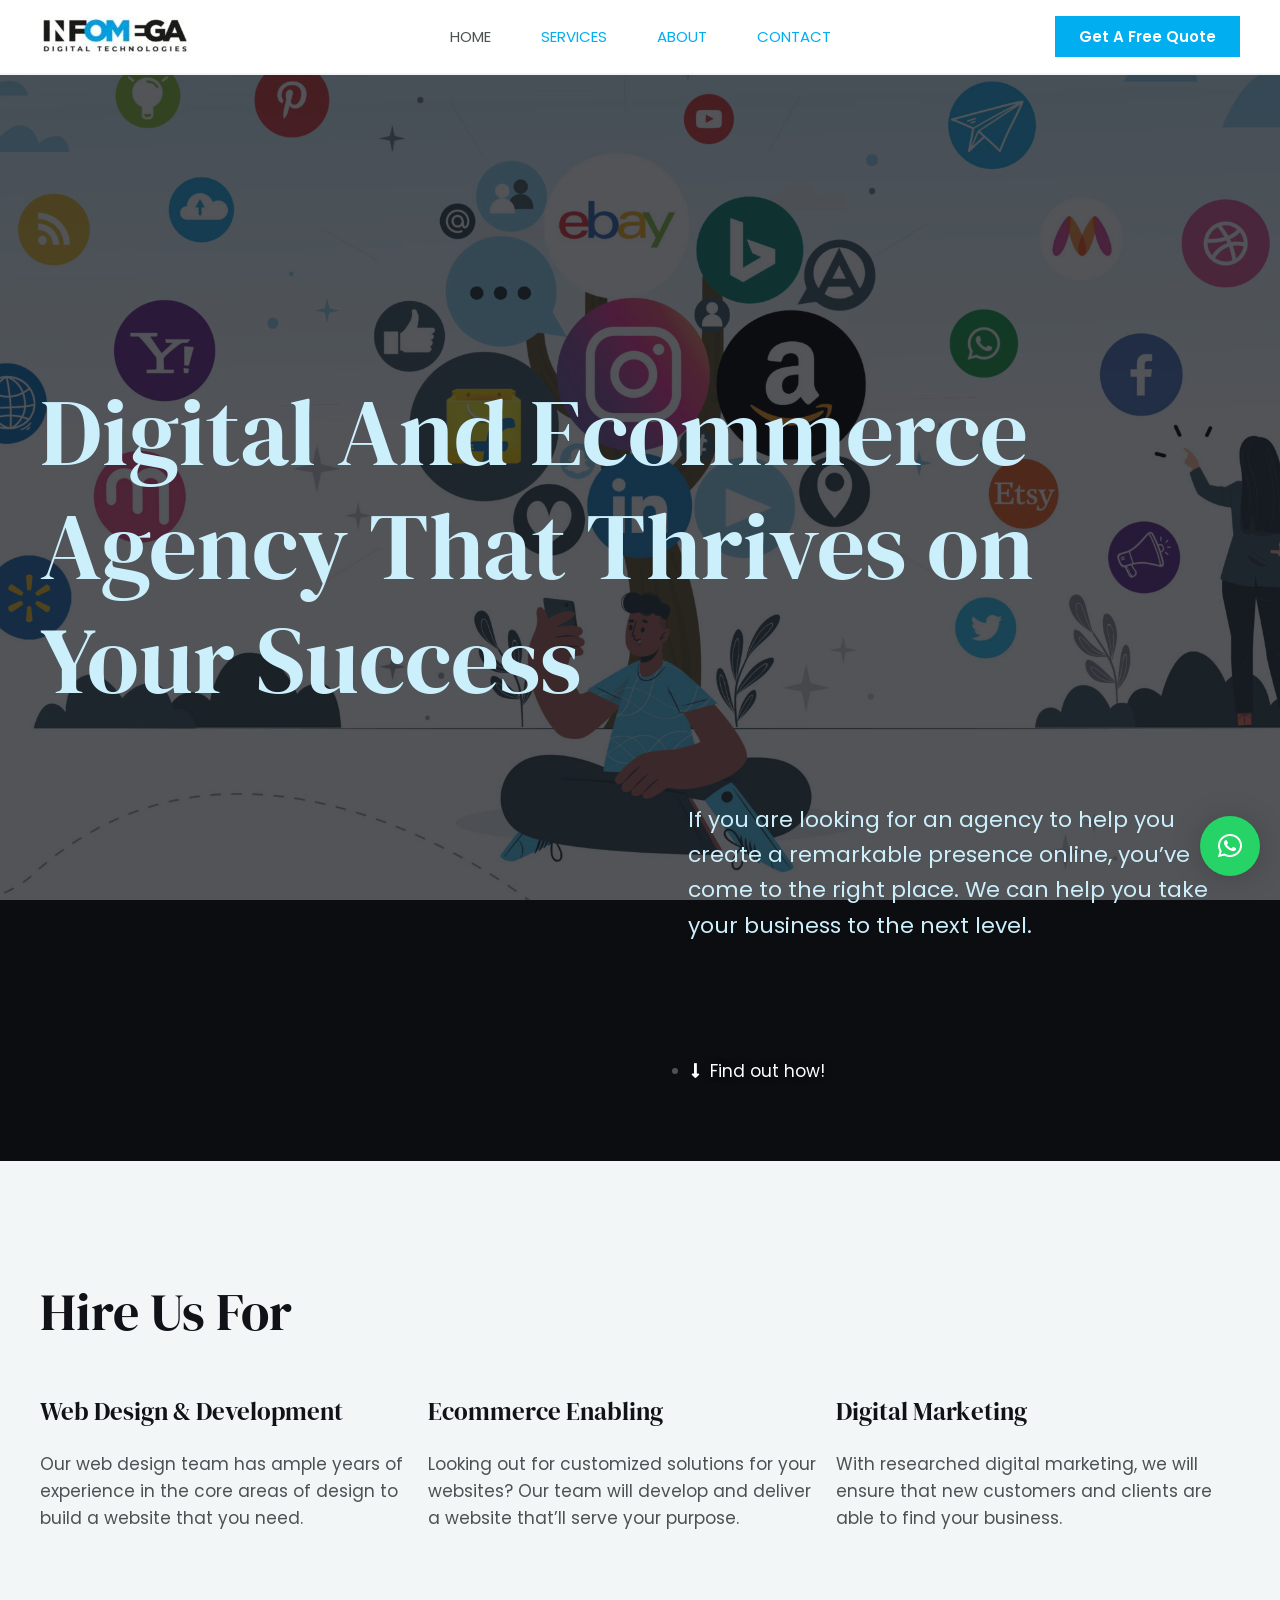
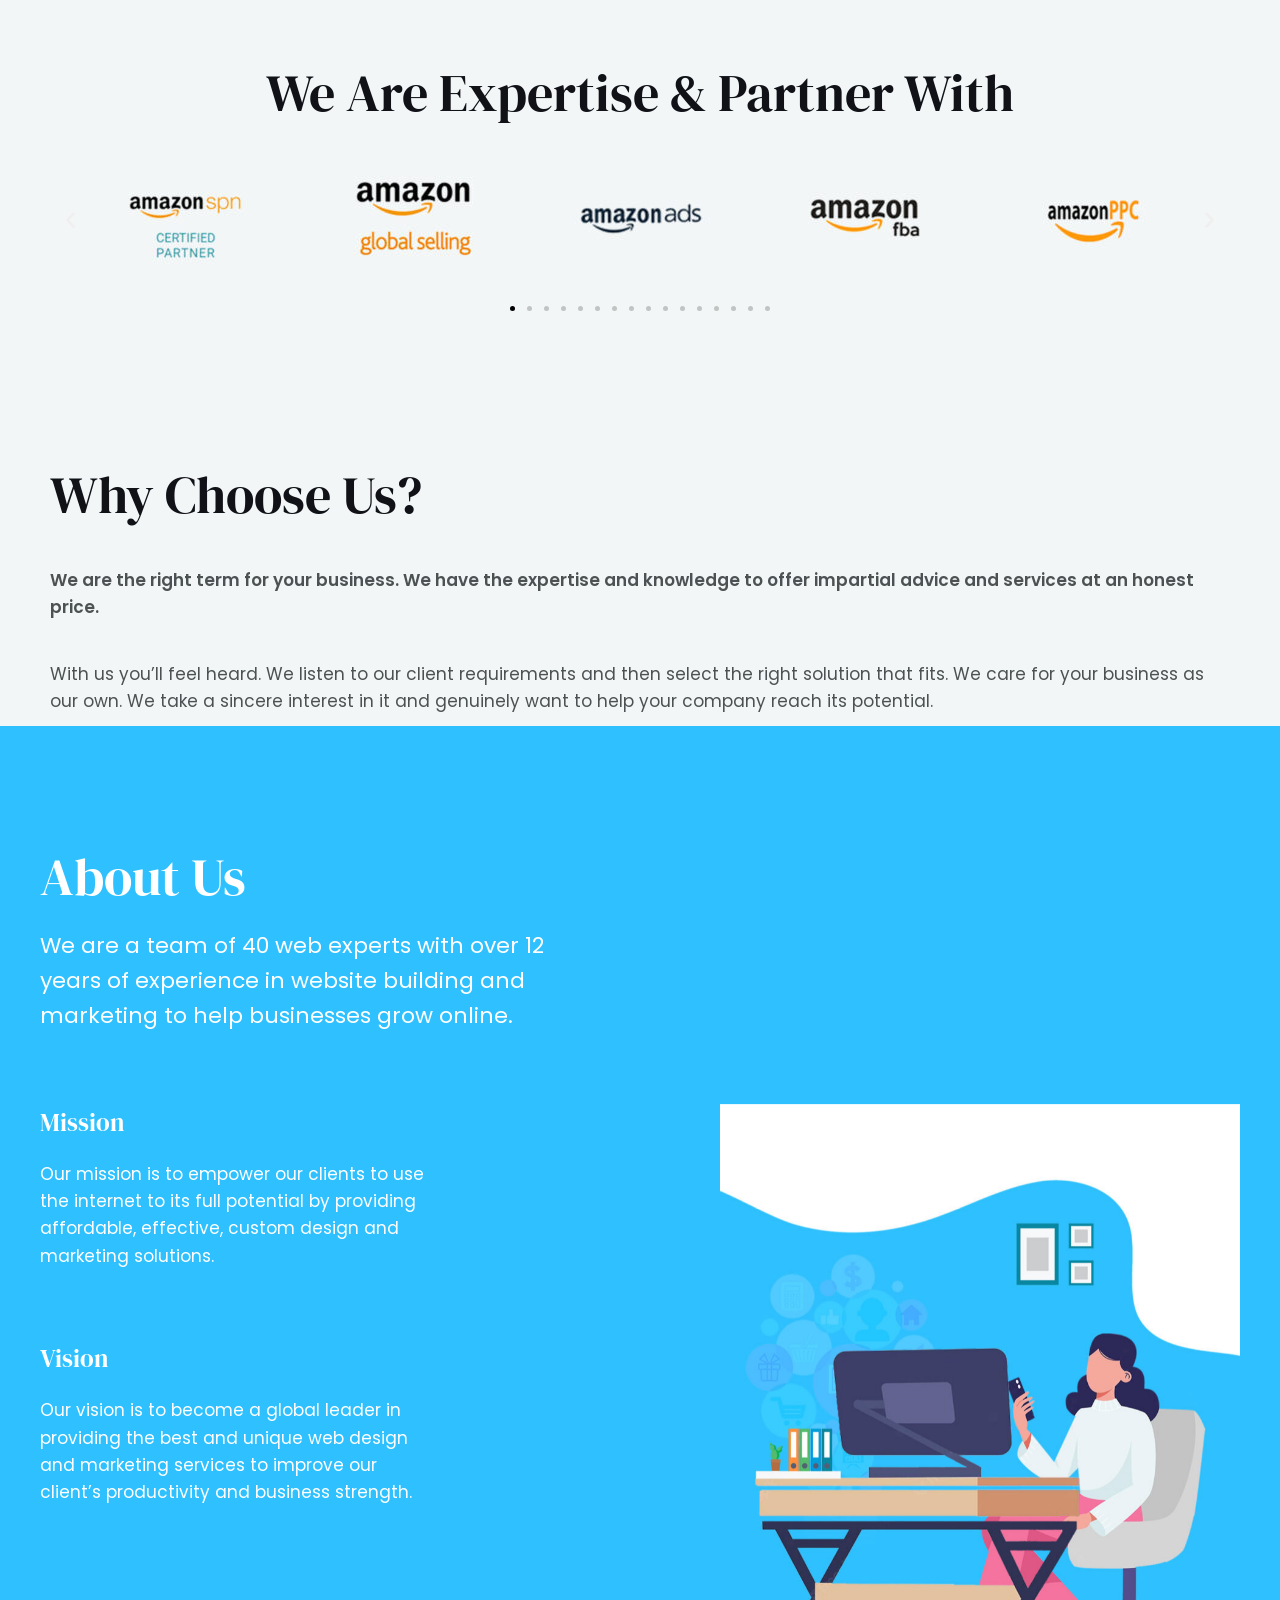
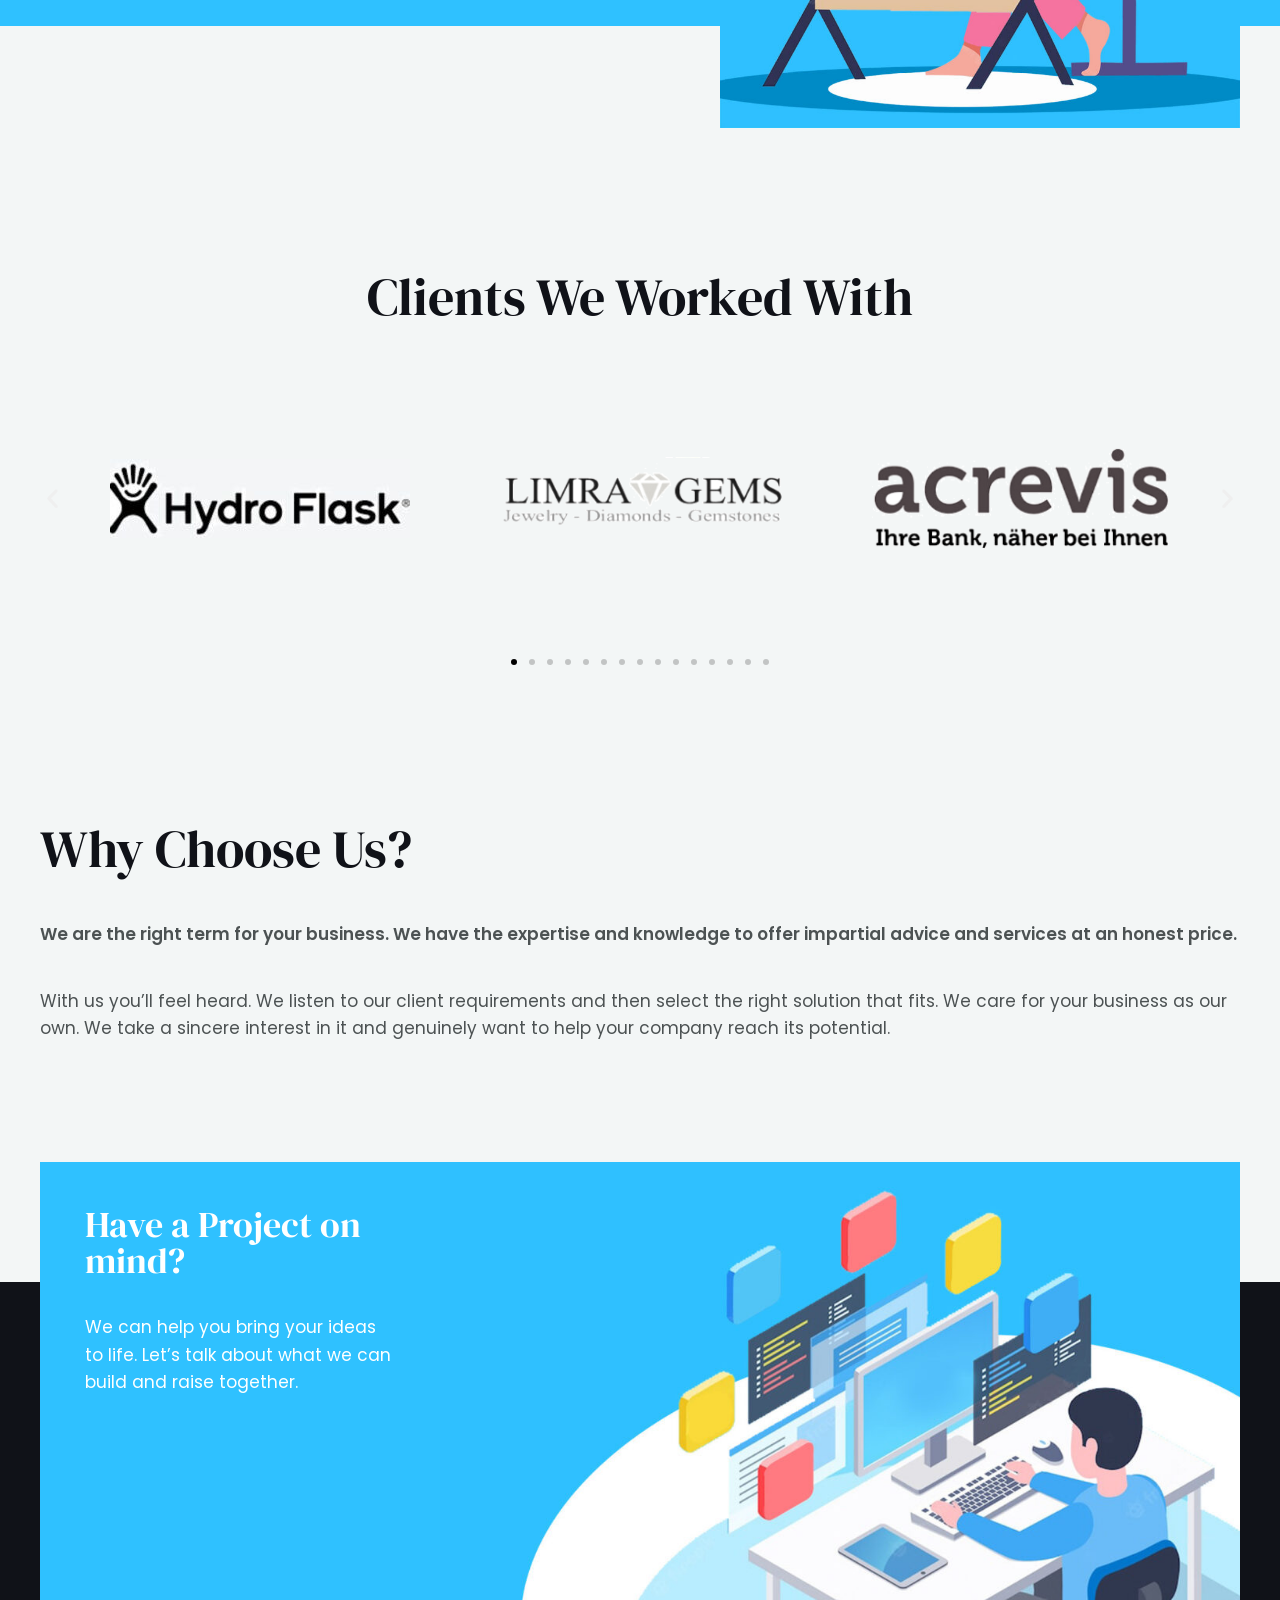
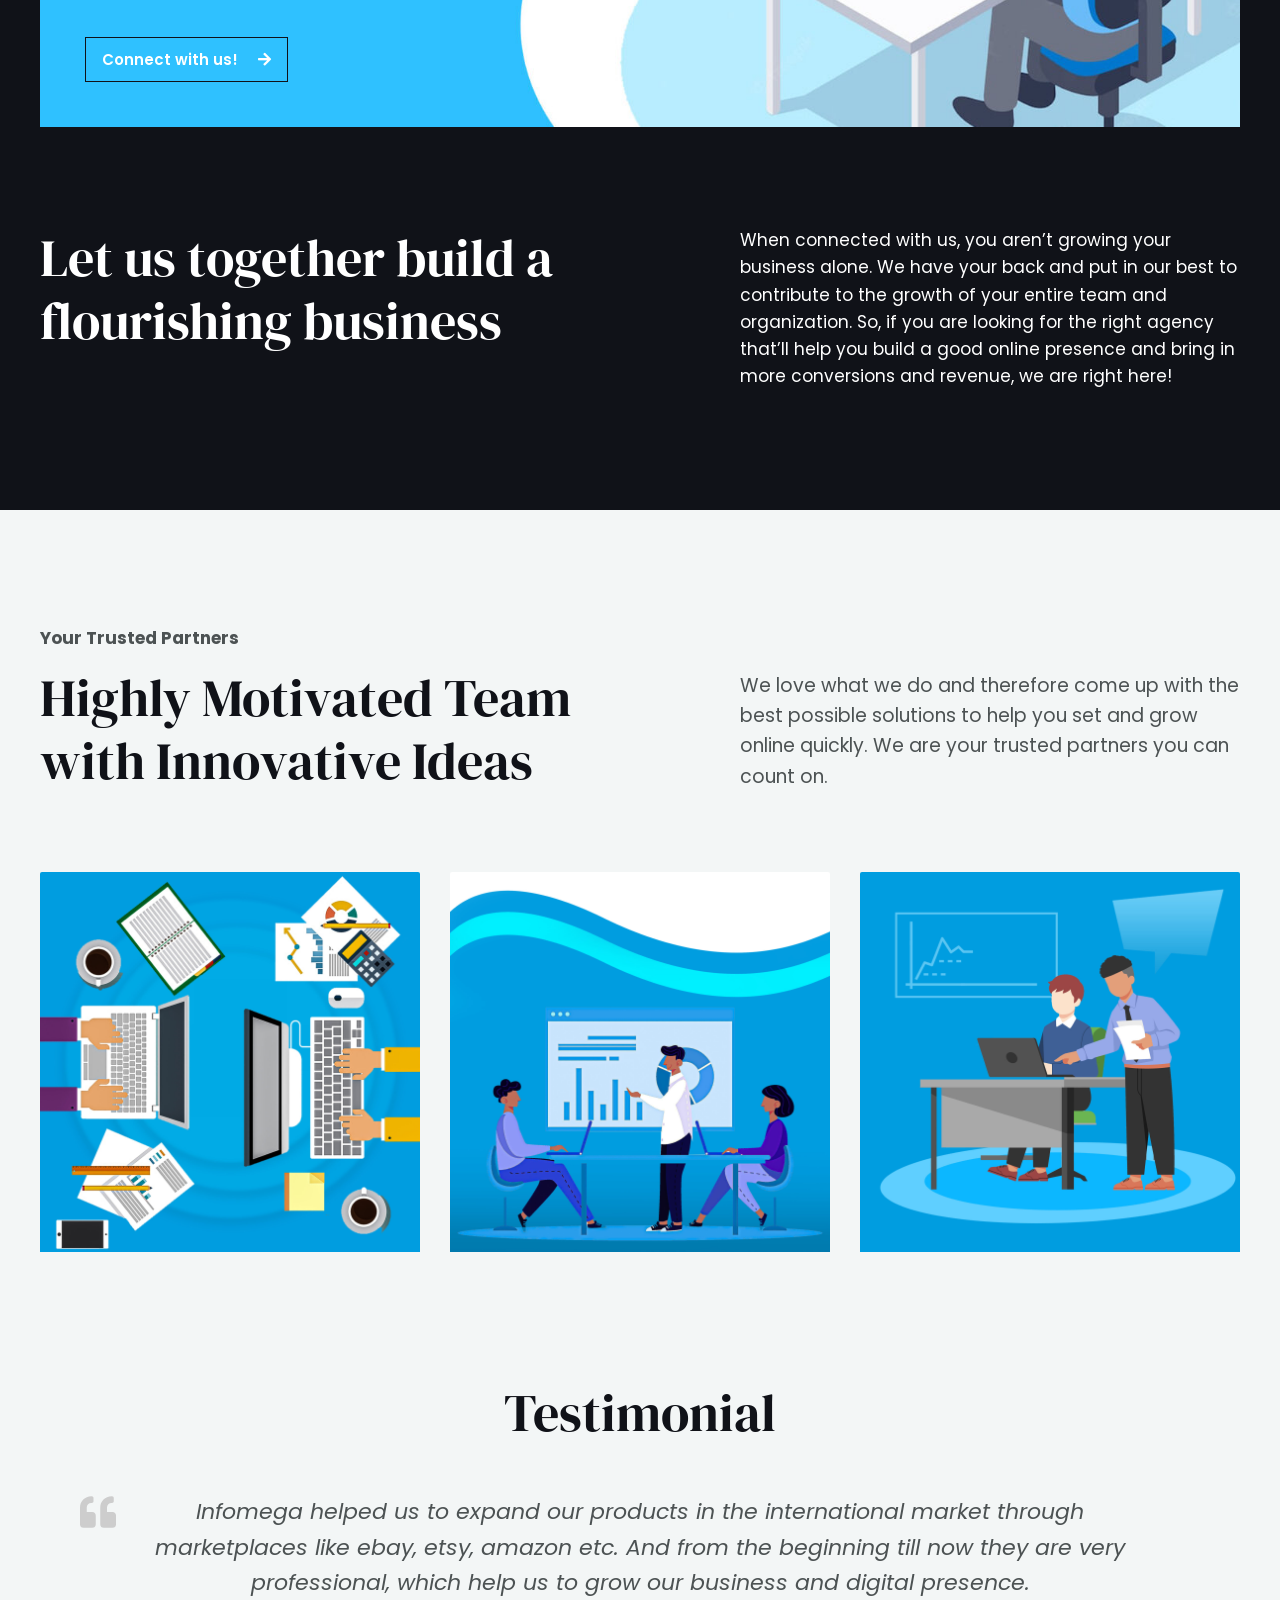
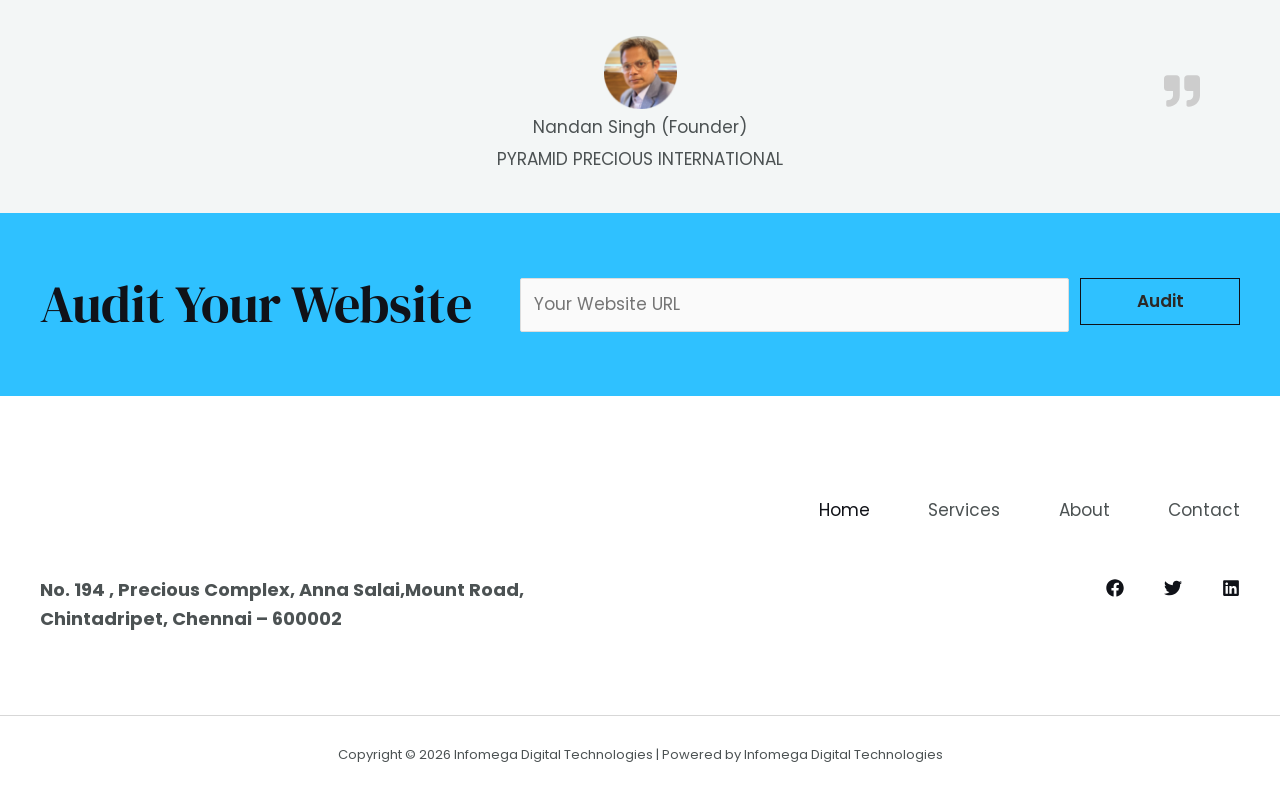
==== index.html @ 92b7b340 "fixed curosell" ====
<!DOCTYPE html>
<!DOCTYPE html><html lang="en-US"><head>
<meta charset="UTF-8">
<meta name="viewport" content="width=device-width, initial-scale=1">
<link rel="profile" href="https://gmpg.org/xfn/11">

<title>Infomega Digital Technologies - Digital Marketing Agency - India</title>
<meta name="robots" content="max-image-preview:large">

<link rel="alternate" type="application/rss+xml" title="Infomega Digital Technologies » Feed" href="./feed/">
<link rel="alternate" type="application/rss+xml" title="Infomega Digital Technologies » Comments Feed" href="./comments/feed/">
<script src="./js/wp-wp-emoji-release.min.js?ver=6.0.11" type="text/javascript" defer=""></script>

	<link rel="stylesheet" id="astra-theme-css-css" href="./css/astra-main.min.css?ver=3.9.2" media="all">
<style id="astra-theme-css-inline-css">
.ast-no-sidebar .entry-content .alignfull {margin-left: calc( -50vw + 50%);margin-right: calc( -50vw + 50%);max-width: 100vw;width: 100vw;}.ast-no-sidebar .entry-content .alignwide {margin-left: calc(-41vw + 50%);margin-right: calc(-41vw + 50%);max-width: unset;width: unset;}.ast-no-sidebar .entry-content .alignfull .alignfull,.ast-no-sidebar .entry-content .alignfull .alignwide,.ast-no-sidebar .entry-content .alignwide .alignfull,.ast-no-sidebar .entry-content .alignwide .alignwide,.ast-no-sidebar .entry-content .wp-block-column .alignfull,.ast-no-sidebar .entry-content .wp-block-column .alignwide{width: 100%;margin-left: auto;margin-right: auto;}.wp-block-gallery,.blocks-gallery-grid {margin: 0;}.wp-block-separator {max-width: 100px;}.wp-block-separator.is-style-wide,.wp-block-separator.is-style-dots {max-width: none;}.entry-content .has-2-columns .wp-block-column:first-child {padding-right: 10px;}.entry-content .has-2-columns .wp-block-column:last-child {padding-left: 10px;}@media (max-width: 782px) {.entry-content .wp-block-columns .wp-block-column {flex-basis: 100%;}.entry-content .has-2-columns .wp-block-column:first-child {padding-right: 0;}.entry-content .has-2-columns .wp-block-column:last-child {padding-left: 0;}}body .entry-content .wp-block-latest-posts {margin-left: 0;}body .entry-content .wp-block-latest-posts li {list-style: none;}.ast-no-sidebar .ast-container .entry-content .wp-block-latest-posts {margin-left: 0;}.ast-header-break-point .entry-content .alignwide {margin-left: auto;margin-right: auto;}.entry-content .blocks-gallery-item img {margin-bottom: auto;}.wp-block-pullquote {border-top: 4px solid #555d66;border-bottom: 4px solid #555d66;color: #40464d;}:root{--ast-container-default-xlg-padding:6.67em;--ast-container-default-lg-padding:5.67em;--ast-container-default-slg-padding:4.34em;--ast-container-default-md-padding:3.34em;--ast-container-default-sm-padding:6.67em;--ast-container-default-xs-padding:2.4em;--ast-container-default-xxs-padding:1.4em;}html{font-size:106.25%;}a,.page-title{color:var(--ast-global-color-3);}a:hover,a:focus{color:var(--ast-global-color-1);}body,button,input,select,textarea,.ast-button,.ast-custom-button{font-family:'Poppins',sans-serif;font-weight:400;font-size:17px;font-size:1rem;line-height:1.6;}blockquote{color:var(--ast-global-color-3);}h1,.entry-content h1,h2,.entry-content h2,h3,.entry-content h3,h4,.entry-content h4,h5,.entry-content h5,h6,.entry-content h6,.site-title,.site-title a{font-family:'DM Serif Display',serif;font-weight:400;}.site-title{font-size:35px;font-size:2.0588235294118rem;display:none;}header .custom-logo-link img{max-width:150px;}.astra-logo-svg{width:150px;}.ast-archive-description .ast-archive-title{font-size:40px;font-size:2.3529411764706rem;}.site-header .site-description{font-size:15px;font-size:0.88235294117647rem;display:none;}.entry-title{font-size:30px;font-size:1.7647058823529rem;}h1,.entry-content h1{font-size:95px;font-size:5.5882352941176rem;font-family:'DM Serif Display',serif;line-height:1.2;}h2,.entry-content h2{font-size:52px;font-size:3.0588235294118rem;font-family:'DM Serif Display',serif;line-height:1.2;}h3,.entry-content h3{font-size:36px;font-size:2.1176470588235rem;font-family:'DM Serif Display',serif;line-height:1;}h4,.entry-content h4{font-size:25px;font-size:1.4705882352941rem;font-family:'DM Serif Display',serif;}h5,.entry-content h5{font-size:20px;font-size:1.1764705882353rem;font-family:'DM Serif Display',serif;}h6,.entry-content h6{font-size:15px;font-size:0.88235294117647rem;font-family:'DM Serif Display',serif;}.ast-single-post .entry-title,.page-title{font-size:30px;font-size:1.7647058823529rem;}::selection{background-color:var(--ast-global-color-0);color:#000000;}body,h1,.entry-title a,.entry-content h1,h2,.entry-content h2,h3,.entry-content h3,h4,.entry-content h4,h5,.entry-content h5,h6,.entry-content h6{color:var(--ast-global-color-3);}.tagcloud a:hover,.tagcloud a:focus,.tagcloud a.current-item{color:#ffffff;border-color:var(--ast-global-color-3);background-color:var(--ast-global-color-3);}input:focus,input[type="text"]:focus,input[type="email"]:focus,input[type="url"]:focus,input[type="password"]:focus,input[type="reset"]:focus,input[type="search"]:focus,textarea:focus{border-color:var(--ast-global-color-3);}input[type="radio"]:checked,input[type=reset],input[type="checkbox"]:checked,input[type="checkbox"]:hover:checked,input[type="checkbox"]:focus:checked,input[type=range]::-webkit-slider-thumb{border-color:var(--ast-global-color-3);background-color:var(--ast-global-color-3);box-shadow:none;}.site-footer a:hover + .post-count,.site-footer a:focus + .post-count{background:var(--ast-global-color-3);border-color:var(--ast-global-color-3);}.single .nav-links .nav-previous,.single .nav-links .nav-next{color:var(--ast-global-color-3);}.entry-meta,.entry-meta *{line-height:1.45;color:var(--ast-global-color-3);}.entry-meta a:hover,.entry-meta a:hover *,.entry-meta a:focus,.entry-meta a:focus *,.page-links > .page-link,.page-links .page-link:hover,.post-navigation a:hover{color:var(--ast-global-color-1);}#cat option,.secondary .calendar_wrap thead a,.secondary .calendar_wrap thead a:visited{color:var(--ast-global-color-3);}.secondary .calendar_wrap #today,.ast-progress-val span{background:var(--ast-global-color-3);}.secondary a:hover + .post-count,.secondary a:focus + .post-count{background:var(--ast-global-color-3);border-color:var(--ast-global-color-3);}.calendar_wrap #today > a{color:#ffffff;}.page-links .page-link,.single .post-navigation a{color:var(--ast-global-color-3);}.widget-title{font-size:24px;font-size:1.4117647058824rem;color:var(--ast-global-color-3);}.site-logo-img img{ transition:all 0.2s linear;}.ast-page-builder-template .hentry {margin: 0;}.ast-page-builder-template .site-content > .ast-container {max-width: 100%;padding: 0;}.ast-page-builder-template .site-content #primary {padding: 0;margin: 0;}.ast-page-builder-template .no-results {text-align: center;margin: 4em auto;}.ast-page-builder-template .ast-pagination {padding: 2em;}.ast-page-builder-template .entry-header.ast-no-title.ast-no-thumbnail {margin-top: 0;}.ast-page-builder-template .entry-header.ast-header-without-markup {margin-top: 0;margin-bottom: 0;}.ast-page-builder-template .entry-header.ast-no-title.ast-no-meta {margin-bottom: 0;}.ast-page-builder-template.single .post-navigation {padding-bottom: 2em;}.ast-page-builder-template.single-post .site-content > .ast-container {max-width: 100%;}.ast-page-builder-template .entry-header {margin-top: 4em;margin-left: auto;margin-right: auto;padding-left: 20px;padding-right: 20px;}.single.ast-page-builder-template .entry-header {padding-left: 20px;padding-right: 20px;}.ast-page-builder-template .ast-archive-description {margin: 4em auto 0;padding-left: 20px;padding-right: 20px;}.ast-page-builder-template.ast-no-sidebar .entry-content .alignwide {margin-left: 0;margin-right: 0;}@media (max-width:921px){#ast-desktop-header{display:none;}}@media (min-width:921px){#ast-mobile-header{display:none;}}.wp-block-buttons.aligncenter{justify-content:center;}@media (max-width:921px){.ast-theme-transparent-header #primary,.ast-theme-transparent-header #secondary{padding:0;}}@media (max-width:921px){.ast-plain-container.ast-no-sidebar #primary{padding:0;}}.ast-plain-container.ast-no-sidebar #primary{margin-top:0;margin-bottom:0;}@media (min-width:1200px){.wp-block-group .has-background{padding:20px;}}@media (min-width:1200px){.ast-no-sidebar.ast-separate-container .entry-content .wp-block-group.alignwide,.ast-no-sidebar.ast-separate-container .entry-content .wp-block-cover.alignwide{margin-left:-20px;margin-right:-20px;padding-left:20px;padding-right:20px;}.ast-no-sidebar.ast-separate-container .entry-content .wp-block-cover.alignfull,.ast-no-sidebar.ast-separate-container .entry-content .wp-block-group.alignfull{margin-left:-6.67em;margin-right:-6.67em;padding-left:6.67em;padding-right:6.67em;}}@media (min-width:1200px){.wp-block-cover-image.alignwide .wp-block-cover__inner-container,.wp-block-cover.alignwide .wp-block-cover__inner-container,.wp-block-cover-image.alignfull .wp-block-cover__inner-container,.wp-block-cover.alignfull .wp-block-cover__inner-container{width:100%;}}.wp-block-columns{margin-bottom:unset;}.wp-block-image.size-full{margin:2rem 0;}.wp-block-separator.has-background{padding:0;}.wp-block-gallery{margin-bottom:1.6em;}.wp-block-group{padding-top:4em;padding-bottom:4em;}.wp-block-group__inner-container .wp-block-columns:last-child,.wp-block-group__inner-container :last-child,.wp-block-table table{margin-bottom:0;}.blocks-gallery-grid{width:100%;}.wp-block-navigation-link__content{padding:5px 0;}.wp-block-group .wp-block-group .has-text-align-center,.wp-block-group .wp-block-column .has-text-align-center{max-width:100%;}.has-text-align-center{margin:0 auto;}@media (min-width:1200px){.wp-block-cover__inner-container,.alignwide .wp-block-group__inner-container,.alignfull .wp-block-group__inner-container{max-width:1200px;margin:0 auto;}.wp-block-group.alignnone,.wp-block-group.aligncenter,.wp-block-group.alignleft,.wp-block-group.alignright,.wp-block-group.alignwide,.wp-block-columns.alignwide{margin:2rem 0 1rem 0;}}@media (max-width:1200px){.wp-block-group{padding:3em;}.wp-block-group .wp-block-group{padding:1.5em;}.wp-block-columns,.wp-block-column{margin:1rem 0;}}@media (min-width:921px){.wp-block-columns .wp-block-group{padding:2em;}}@media (max-width:544px){.wp-block-cover-image .wp-block-cover__inner-container,.wp-block-cover .wp-block-cover__inner-container{width:unset;}.wp-block-cover,.wp-block-cover-image{padding:2em 0;}.wp-block-group,.wp-block-cover{padding:2em;}.wp-block-media-text__media img,.wp-block-media-text__media video{width:unset;max-width:100%;}.wp-block-media-text.has-background .wp-block-media-text__content{padding:1em;}}.wp-block-image.aligncenter{margin-left:auto;margin-right:auto;}.wp-block-table.aligncenter{margin-left:auto;margin-right:auto;}@media (min-width:544px){.entry-content .wp-block-media-text.has-media-on-the-right .wp-block-media-text__content{padding:0 8% 0 0;}.entry-content .wp-block-media-text .wp-block-media-text__content{padding:0 0 0 8%;}.ast-plain-container .site-content .entry-content .has-custom-content-position.is-position-bottom-left > *,.ast-plain-container .site-content .entry-content .has-custom-content-position.is-position-bottom-right > *,.ast-plain-container .site-content .entry-content .has-custom-content-position.is-position-top-left > *,.ast-plain-container .site-content .entry-content .has-custom-content-position.is-position-top-right > *,.ast-plain-container .site-content .entry-content .has-custom-content-position.is-position-center-right > *,.ast-plain-container .site-content .entry-content .has-custom-content-position.is-position-center-left > *{margin:0;}}@media (max-width:544px){.entry-content .wp-block-media-text .wp-block-media-text__content{padding:8% 0;}.wp-block-media-text .wp-block-media-text__media img{width:auto;max-width:100%;}}.wp-block-button.is-style-outline .wp-block-button__link{border-color:var(--ast-global-color-2);border-top-width:1px;border-right-width:1px;border-bottom-width:1px;border-left-width:1px;}.wp-block-button.is-style-outline > .wp-block-button__link:not(.has-text-color),.wp-block-button.wp-block-button__link.is-style-outline:not(.has-text-color){color:var(--ast-global-color-2);}.wp-block-button.is-style-outline .wp-block-button__link:hover,.wp-block-button.is-style-outline .wp-block-button__link:focus{color:#000000 !important;background-color:rgba(0,0,0,0);border-color:var(--ast-global-color-2);}.post-page-numbers.current .page-link,.ast-pagination .page-numbers.current{color:#000000;border-color:var(--ast-global-color-0);background-color:var(--ast-global-color-0);border-radius:2px;}@media (max-width:921px){.wp-block-button.is-style-outline .wp-block-button__link{padding-top:calc(15px - 1px);padding-right:calc(30px - 1px);padding-bottom:calc(15px - 1px);padding-left:calc(30px - 1px);}}@media (max-width:544px){.wp-block-button.is-style-outline .wp-block-button__link{padding-top:calc(15px - 1px);padding-right:calc(30px - 1px);padding-bottom:calc(15px - 1px);padding-left:calc(30px - 1px);}}@media (min-width:544px){.entry-content > .alignleft{margin-right:20px;}.entry-content > .alignright{margin-left:20px;}.wp-block-group.has-background{padding:20px;}}@media (max-width:921px){.ast-separate-container #primary,.ast-separate-container #secondary{padding:1.5em 0;}#primary,#secondary{padding:1.5em 0;margin:0;}.ast-left-sidebar #content > .ast-container{display:flex;flex-direction:column-reverse;width:100%;}.ast-separate-container .ast-article-post,.ast-separate-container .ast-article-single{padding:1.5em 2.14em;}.ast-author-box img.avatar{margin:20px 0 0 0;}}@media (min-width:922px){.ast-separate-container.ast-right-sidebar #primary,.ast-separate-container.ast-left-sidebar #primary{border:0;}.search-no-results.ast-separate-container #primary{margin-bottom:4em;}}.elementor-button-wrapper .elementor-button{border-style:solid;text-decoration:none;border-top-width:1px;border-right-width:1px;border-left-width:1px;border-bottom-width:1px;}body .elementor-button.elementor-size-sm,body .elementor-button.elementor-size-xs,body .elementor-button.elementor-size-md,body .elementor-button.elementor-size-lg,body .elementor-button.elementor-size-xl,body .elementor-button{border-radius:0px;padding-top:14px;padding-right:16px;padding-bottom:14px;padding-left:16px;}.elementor-button-wrapper .elementor-button{border-color:var(--ast-global-color-2);background-color:transparent;}.elementor-button-wrapper .elementor-button:hover,.elementor-button-wrapper .elementor-button:focus{color:#000000;background-color:rgba(0,0,0,0);border-color:var(--ast-global-color-2);}.wp-block-button .wp-block-button__link ,.elementor-button-wrapper .elementor-button,.elementor-button-wrapper .elementor-button:visited{color:#2c2927;}.elementor-button-wrapper .elementor-button{font-family:inherit;font-weight:600;line-height:1;}.wp-block-button .wp-block-button__link:hover,.wp-block-button .wp-block-button__link:focus{color:#000000;background-color:rgba(0,0,0,0);border-color:var(--ast-global-color-2);}.elementor-widget-heading h1.elementor-heading-title{line-height:1.2;}.elementor-widget-heading h2.elementor-heading-title{line-height:1.2;}.elementor-widget-heading h3.elementor-heading-title{line-height:1;}.wp-block-button .wp-block-button__link{border:none;background-color:transparent;color:#2c2927;font-family:inherit;font-weight:600;line-height:1;border-radius:0px;padding:15px 30px;}.wp-block-button.is-style-outline .wp-block-button__link{border-style:solid;border-top-width:1px;border-right-width:1px;border-left-width:1px;border-bottom-width:1px;border-color:var(--ast-global-color-2);padding-top:calc(15px - 1px);padding-right:calc(30px - 1px);padding-bottom:calc(15px - 1px);padding-left:calc(30px - 1px);}@media (max-width:921px){.wp-block-button .wp-block-button__link{border:none;padding:15px 30px;}.wp-block-button.is-style-outline .wp-block-button__link{padding-top:calc(15px - 1px);padding-right:calc(30px - 1px);padding-bottom:calc(15px - 1px);padding-left:calc(30px - 1px);}}@media (max-width:544px){.wp-block-button .wp-block-button__link{border:none;padding:15px 30px;}.wp-block-button.is-style-outline .wp-block-button__link{padding-top:calc(15px - 1px);padding-right:calc(30px - 1px);padding-bottom:calc(15px - 1px);padding-left:calc(30px - 1px);}}.menu-toggle,button,.ast-button,.ast-custom-button,.button,input#submit,input[type="button"],input[type="submit"],input[type="reset"]{border-style:solid;border-top-width:1px;border-right-width:1px;border-left-width:1px;border-bottom-width:1px;color:#2c2927;border-color:var(--ast-global-color-2);background-color:transparent;border-radius:0px;padding-top:14px;padding-right:16px;padding-bottom:14px;padding-left:16px;font-family:inherit;font-weight:600;line-height:1;}button:focus,.menu-toggle:hover,button:hover,.ast-button:hover,.ast-custom-button:hover .button:hover,.ast-custom-button:hover ,input[type=reset]:hover,input[type=reset]:focus,input#submit:hover,input#submit:focus,input[type="button"]:hover,input[type="button"]:focus,input[type="submit"]:hover,input[type="submit"]:focus{color:#000000;background-color:rgba(0,0,0,0);border-color:var(--ast-global-color-2);}@media (min-width:544px){.ast-container{max-width:100%;}}@media (max-width:544px){.ast-separate-container .ast-article-post,.ast-separate-container .ast-article-single,.ast-separate-container .comments-title,.ast-separate-container .ast-archive-description{padding:1.5em 1em;}.ast-separate-container #content .ast-container{padding-left:0.54em;padding-right:0.54em;}.ast-separate-container .ast-comment-list li.depth-1{padding:1.5em 1em;margin-bottom:1.5em;}.ast-separate-container .ast-comment-list .bypostauthor{padding:.5em;}.ast-search-menu-icon.ast-dropdown-active .search-field{width:170px;}}@media (max-width:921px){.ast-mobile-header-stack .main-header-bar .ast-search-menu-icon{display:inline-block;}.ast-header-break-point.ast-header-custom-item-outside .ast-mobile-header-stack .main-header-bar .ast-search-icon{margin:0;}.ast-comment-avatar-wrap img{max-width:2.5em;}.ast-separate-container .ast-comment-list li.depth-1{padding:1.5em 2.14em;}.ast-separate-container .comment-respond{padding:2em 2.14em;}.ast-comment-meta{padding:0 1.8888em 1.3333em;}}body,.ast-separate-container{background-color:var(--ast-global-color-4);;background-image:none;;}.ast-no-sidebar.ast-separate-container .entry-content .alignfull {margin-left: -6.67em;margin-right: -6.67em;width: auto;}@media (max-width: 1200px) {.ast-no-sidebar.ast-separate-container .entry-content .alignfull {margin-left: -2.4em;margin-right: -2.4em;}}@media (max-width: 768px) {.ast-no-sidebar.ast-separate-container .entry-content .alignfull {margin-left: -2.14em;margin-right: -2.14em;}}@media (max-width: 544px) {.ast-no-sidebar.ast-separate-container .entry-content .alignfull {margin-left: -1em;margin-right: -1em;}}.ast-no-sidebar.ast-separate-container .entry-content .alignwide {margin-left: -20px;margin-right: -20px;}.ast-no-sidebar.ast-separate-container .entry-content .wp-block-column .alignfull,.ast-no-sidebar.ast-separate-container .entry-content .wp-block-column .alignwide {margin-left: auto;margin-right: auto;width: 100%;}@media (max-width:921px){.site-title{display:none;}.ast-archive-description .ast-archive-title{font-size:40px;}.site-header .site-description{display:none;}.entry-title{font-size:30px;}h1,.entry-content h1{font-size:50px;}h2,.entry-content h2{font-size:32px;}h3,.entry-content h3{font-size:26px;}h4,.entry-content h4{font-size:22px;font-size:1.2941176470588rem;}h5,.entry-content h5{font-size:18px;font-size:1.0588235294118rem;}h6,.entry-content h6{font-size:15px;font-size:0.88235294117647rem;}.ast-single-post .entry-title,.page-title{font-size:30px;}}@media (max-width:544px){.site-title{display:none;}.ast-archive-description .ast-archive-title{font-size:40px;}.site-header .site-description{display:none;}.entry-title{font-size:30px;}h1,.entry-content h1{font-size:32px;}h2,.entry-content h2{font-size:28px;}h3,.entry-content h3{font-size:22px;}h4,.entry-content h4{font-size:20px;font-size:1.1764705882353rem;}h5,.entry-content h5{font-size:17px;font-size:1rem;}h6,.entry-content h6{font-size:15px;font-size:0.88235294117647rem;}.ast-single-post .entry-title,.page-title{font-size:30px;}}@media (max-width:921px){html{font-size:96.9%;}}@media (max-width:544px){html{font-size:96.9%;}}@media (min-width:922px){.ast-container{max-width:1240px;}}@media (min-width:922px){.site-content .ast-container{display:flex;}}@media (max-width:921px){.site-content .ast-container{flex-direction:column;}}@media (min-width:922px){.main-header-menu .sub-menu .menu-item.ast-left-align-sub-menu:hover > .sub-menu,.main-header-menu .sub-menu .menu-item.ast-left-align-sub-menu.focus > .sub-menu{margin-left:-0px;}}.ast-theme-transparent-header [data-section="section-header-mobile-trigger"] .ast-button-wrap .ast-mobile-menu-trigger-fill,.ast-theme-transparent-header [data-section="section-header-mobile-trigger"] .ast-button-wrap .ast-mobile-menu-trigger-minimal{border:none;}blockquote {padding: 1.2em;}:root .has-ast-global-color-0-color{color:var(--ast-global-color-0);}:root .has-ast-global-color-0-background-color{background-color:var(--ast-global-color-0);}:root .wp-block-button .has-ast-global-color-0-color{color:var(--ast-global-color-0);}:root .wp-block-button .has-ast-global-color-0-background-color{background-color:var(--ast-global-color-0);}:root .has-ast-global-color-1-color{color:var(--ast-global-color-1);}:root .has-ast-global-color-1-background-color{background-color:var(--ast-global-color-1);}:root .wp-block-button .has-ast-global-color-1-color{color:var(--ast-global-color-1);}:root .wp-block-button .has-ast-global-color-1-background-color{background-color:var(--ast-global-color-1);}:root .has-ast-global-color-2-color{color:var(--ast-global-color-2);}:root .has-ast-global-color-2-background-color{background-color:var(--ast-global-color-2);}:root .wp-block-button .has-ast-global-color-2-color{color:var(--ast-global-color-2);}:root .wp-block-button .has-ast-global-color-2-background-color{background-color:var(--ast-global-color-2);}:root .has-ast-global-color-3-color{color:var(--ast-global-color-3);}:root .has-ast-global-color-3-background-color{background-color:var(--ast-global-color-3);}:root .wp-block-button .has-ast-global-color-3-color{color:var(--ast-global-color-3);}:root .wp-block-button .has-ast-global-color-3-background-color{background-color:var(--ast-global-color-3);}:root .has-ast-global-color-4-color{color:var(--ast-global-color-4);}:root .has-ast-global-color-4-background-color{background-color:var(--ast-global-color-4);}:root .wp-block-button .has-ast-global-color-4-color{color:var(--ast-global-color-4);}:root .wp-block-button .has-ast-global-color-4-background-color{background-color:var(--ast-global-color-4);}:root .has-ast-global-color-5-color{color:var(--ast-global-color-5);}:root .has-ast-global-color-5-background-color{background-color:var(--ast-global-color-5);}:root .wp-block-button .has-ast-global-color-5-color{color:var(--ast-global-color-5);}:root .wp-block-button .has-ast-global-color-5-background-color{background-color:var(--ast-global-color-5);}:root .has-ast-global-color-6-color{color:var(--ast-global-color-6);}:root .has-ast-global-color-6-background-color{background-color:var(--ast-global-color-6);}:root .wp-block-button .has-ast-global-color-6-color{color:var(--ast-global-color-6);}:root .wp-block-button .has-ast-global-color-6-background-color{background-color:var(--ast-global-color-6);}:root .has-ast-global-color-7-color{color:var(--ast-global-color-7);}:root .has-ast-global-color-7-background-color{background-color:var(--ast-global-color-7);}:root .wp-block-button .has-ast-global-color-7-color{color:var(--ast-global-color-7);}:root .wp-block-button .has-ast-global-color-7-background-color{background-color:var(--ast-global-color-7);}:root .has-ast-global-color-8-color{color:var(--ast-global-color-8);}:root .has-ast-global-color-8-background-color{background-color:var(--ast-global-color-8);}:root .wp-block-button .has-ast-global-color-8-color{color:var(--ast-global-color-8);}:root .wp-block-button .has-ast-global-color-8-background-color{background-color:var(--ast-global-color-8);}:root{--ast-global-color-0:#2FC1FF;--ast-global-color-1:#08ACF2;--ast-global-color-2:#101218;--ast-global-color-3:#4C5253;--ast-global-color-4:#F3F6F6;--ast-global-color-5:#FFFFFF;--ast-global-color-6:#000000;--ast-global-color-7:#4B4F58;--ast-global-color-8:#F6F7F8;}:root {--ast-border-color : #dddddd;}.ast-theme-transparent-header #masthead .site-logo-img .transparent-custom-logo .astra-logo-svg{width:150px;}.ast-theme-transparent-header #masthead .site-logo-img .transparent-custom-logo img{ max-width:150px;}@media (max-width:921px){.ast-theme-transparent-header #masthead .site-logo-img .transparent-custom-logo .astra-logo-svg{width:120px;}.ast-theme-transparent-header #masthead .site-logo-img .transparent-custom-logo img{ max-width:120px;}}@media (max-width:543px){.ast-theme-transparent-header #masthead .site-logo-img .transparent-custom-logo .astra-logo-svg{width:100px;}.ast-theme-transparent-header #masthead .site-logo-img .transparent-custom-logo img{ max-width:100px;}}@media (min-width:921px){.ast-theme-transparent-header #masthead{position:absolute;left:0;right:0;}.ast-theme-transparent-header .main-header-bar,.ast-theme-transparent-header.ast-header-break-point .main-header-bar{background:none;}body.elementor-editor-active.ast-theme-transparent-header #masthead,.fl-builder-edit .ast-theme-transparent-header #masthead,body.vc_editor.ast-theme-transparent-header #masthead,body.brz-ed.ast-theme-transparent-header #masthead{z-index:0;}.ast-header-break-point.ast-replace-site-logo-transparent.ast-theme-transparent-header .custom-mobile-logo-link{display:none;}.ast-header-break-point.ast-replace-site-logo-transparent.ast-theme-transparent-header .transparent-custom-logo{display:inline-block;}.ast-theme-transparent-header .ast-above-header,.ast-theme-transparent-header .ast-above-header.ast-above-header-bar{background-image:none;background-color:transparent;}.ast-theme-transparent-header .ast-below-header{background-image:none;background-color:transparent;}}.ast-theme-transparent-header .main-header-bar,.ast-theme-transparent-header.ast-header-break-point .main-header-bar-wrap .main-header-menu,.ast-theme-transparent-header.ast-header-break-point .main-header-bar-wrap .main-header-bar,.ast-theme-transparent-header.ast-header-break-point .ast-mobile-header-wrap .main-header-bar{background-color:var(--ast-global-color-5);}.ast-theme-transparent-header .main-header-bar .ast-search-menu-icon form{background-color:var(--ast-global-color-5);}.ast-theme-transparent-header .ast-above-header,.ast-theme-transparent-header .ast-above-header.ast-above-header-bar,.ast-theme-transparent-header .ast-below-header,.ast-header-break-point.ast-theme-transparent-header .ast-above-header,.ast-header-break-point.ast-theme-transparent-header .ast-below-header{background-color:var(--ast-global-color-5);}.ast-theme-transparent-header .ast-builder-menu .main-header-menu,.ast-theme-transparent-header .ast-builder-menu .main-header-menu .menu-link,.ast-theme-transparent-header [CLASS*="ast-builder-menu-"] .main-header-menu .menu-item > .menu-link,.ast-theme-transparent-header .ast-masthead-custom-menu-items,.ast-theme-transparent-header .ast-masthead-custom-menu-items a,.ast-theme-transparent-header .ast-builder-menu .main-header-menu .menu-item > .ast-menu-toggle,.ast-theme-transparent-header .ast-builder-menu .main-header-menu .menu-item > .ast-menu-toggle,.ast-theme-transparent-header .ast-above-header-navigation a,.ast-header-break-point.ast-theme-transparent-header .ast-above-header-navigation a,.ast-header-break-point.ast-theme-transparent-header .ast-above-header-navigation > ul.ast-above-header-menu > .menu-item-has-children:not(.current-menu-item) > .ast-menu-toggle,.ast-theme-transparent-header .ast-below-header-menu,.ast-theme-transparent-header .ast-below-header-menu a,.ast-header-break-point.ast-theme-transparent-header .ast-below-header-menu a,.ast-header-break-point.ast-theme-transparent-header .ast-below-header-menu,.ast-theme-transparent-header .main-header-menu .menu-link{color:#01aef0;}.ast-theme-transparent-header .ast-builder-menu .main-header-menu .menu-item:hover > .menu-link,.ast-theme-transparent-header .ast-builder-menu .main-header-menu .menu-item:hover > .ast-menu-toggle,.ast-theme-transparent-header .ast-builder-menu .main-header-menu .ast-masthead-custom-menu-items a:hover,.ast-theme-transparent-header .ast-builder-menu .main-header-menu .focus > .menu-link,.ast-theme-transparent-header .ast-builder-menu .main-header-menu .focus > .ast-menu-toggle,.ast-theme-transparent-header .ast-builder-menu .main-header-menu .current-menu-item > .menu-link,.ast-theme-transparent-header .ast-builder-menu .main-header-menu .current-menu-ancestor > .menu-link,.ast-theme-transparent-header .ast-builder-menu .main-header-menu .current-menu-item > .ast-menu-toggle,.ast-theme-transparent-header .ast-builder-menu .main-header-menu .current-menu-ancestor > .ast-menu-toggle,.ast-theme-transparent-header [CLASS*="ast-builder-menu-"] .main-header-menu .current-menu-item > .menu-link,.ast-theme-transparent-header [CLASS*="ast-builder-menu-"] .main-header-menu .current-menu-ancestor > .menu-link,.ast-theme-transparent-header [CLASS*="ast-builder-menu-"] .main-header-menu .current-menu-item > .ast-menu-toggle,.ast-theme-transparent-header [CLASS*="ast-builder-menu-"] .main-header-menu .current-menu-ancestor > .ast-menu-toggle,.ast-theme-transparent-header .main-header-menu .menu-item:hover > .menu-link,.ast-theme-transparent-header .main-header-menu .current-menu-item > .menu-link,.ast-theme-transparent-header .main-header-menu .current-menu-ancestor > .menu-link{color:var(--ast-global-color-3);}@media (max-width:921px){.ast-theme-transparent-header #masthead{position:absolute;left:0;right:0;}.ast-theme-transparent-header .main-header-bar,.ast-theme-transparent-header.ast-header-break-point .main-header-bar{background:none;}body.elementor-editor-active.ast-theme-transparent-header #masthead,.fl-builder-edit .ast-theme-transparent-header #masthead,body.vc_editor.ast-theme-transparent-header #masthead,body.brz-ed.ast-theme-transparent-header #masthead{z-index:0;}.ast-header-break-point.ast-replace-site-logo-transparent.ast-theme-transparent-header .custom-mobile-logo-link{display:none;}.ast-header-break-point.ast-replace-site-logo-transparent.ast-theme-transparent-header .transparent-custom-logo{display:inline-block;}.ast-theme-transparent-header .ast-above-header,.ast-theme-transparent-header .ast-above-header.ast-above-header-bar{background-image:none;background-color:transparent;}.ast-theme-transparent-header .ast-below-header{background-image:none;background-color:transparent;}}@media (max-width:921px){.ast-theme-transparent-header .main-header-bar,.ast-theme-transparent-header.ast-header-break-point .main-header-bar-wrap .main-header-menu,.ast-theme-transparent-header.ast-header-break-point .main-header-bar-wrap .main-header-bar,.ast-theme-transparent-header.ast-header-break-point .ast-mobile-header-wrap .main-header-bar{background-color:var(--ast-global-color-5);}.ast-theme-transparent-header .main-header-bar .ast-search-menu-icon form{background-color:var(--ast-global-color-5);}.ast-theme-transparent-header .ast-above-header,.ast-theme-transparent-header .ast-above-header.ast-above-header-bar,.ast-theme-transparent-header .ast-below-header,.ast-header-break-point.ast-theme-transparent-header .ast-above-header,.ast-header-break-point.ast-theme-transparent-header .ast-below-header{background-color:var(--ast-global-color-5);}}@media (max-width:544px){.ast-theme-transparent-header .main-header-bar,.ast-theme-transparent-header.ast-header-break-point .main-header-bar-wrap .main-header-menu,.ast-theme-transparent-header.ast-header-break-point .main-header-bar-wrap .main-header-bar,.ast-theme-transparent-header.ast-header-break-point .ast-mobile-header-wrap .main-header-bar{background-color:var(--ast-global-color-5);}.ast-theme-transparent-header .main-header-bar .ast-search-menu-icon form{background-color:var(--ast-global-color-5);}.ast-theme-transparent-header .ast-above-header,.ast-theme-transparent-header .ast-above-header.ast-above-header-bar,.ast-theme-transparent-header .ast-below-header,.ast-header-break-point.ast-theme-transparent-header .ast-above-header,.ast-header-break-point.ast-theme-transparent-header .ast-below-header{background-color:var(--ast-global-color-5);}}.ast-theme-transparent-header #ast-desktop-header > [CLASS*="-header-wrap"]:last-child > [CLASS*="-header-bar"],.ast-theme-transparent-header.ast-header-break-point #ast-mobile-header > [CLASS*="-header-wrap"]:last-child > [CLASS*="-header-bar"]{border-bottom-style:none;}.ast-breadcrumbs .trail-browse,.ast-breadcrumbs .trail-items,.ast-breadcrumbs .trail-items li{display:inline-block;margin:0;padding:0;border:none;background:inherit;text-indent:0;}.ast-breadcrumbs .trail-browse{font-size:inherit;font-style:inherit;font-weight:inherit;color:inherit;}.ast-breadcrumbs .trail-items{list-style:none;}.trail-items li::after{padding:0 0.3em;content:"\00bb";}.trail-items li:last-of-type::after{display:none;}h1,.entry-content h1,h2,.entry-content h2,h3,.entry-content h3,h4,.entry-content h4,h5,.entry-content h5,h6,.entry-content h6{color:var(--ast-global-color-2);}@media (max-width:921px){.ast-builder-grid-row-container.ast-builder-grid-row-tablet-3-firstrow .ast-builder-grid-row > *:first-child,.ast-builder-grid-row-container.ast-builder-grid-row-tablet-3-lastrow .ast-builder-grid-row > *:last-child{grid-column:1 / -1;}}@media (max-width:544px){.ast-builder-grid-row-container.ast-builder-grid-row-mobile-3-firstrow .ast-builder-grid-row > *:first-child,.ast-builder-grid-row-container.ast-builder-grid-row-mobile-3-lastrow .ast-builder-grid-row > *:last-child{grid-column:1 / -1;}}.ast-builder-layout-element[data-section="title_tagline"]{display:flex;}@media (max-width:921px){.ast-header-break-point .ast-builder-layout-element[data-section="title_tagline"]{display:flex;}}@media (max-width:544px){.ast-header-break-point .ast-builder-layout-element[data-section="title_tagline"]{display:flex;}}[data-section*="section-hb-button-"] .menu-link{display:none;}.ast-header-button-1[data-section*="section-hb-button-"] .ast-builder-button-wrap .ast-custom-button{font-size:15px;font-size:0.88235294117647rem;}.ast-header-button-1 .ast-custom-button{color:var(--ast-global-color-5);background:#01aef0;border-top-width:0px;border-bottom-width:0px;border-left-width:0px;border-right-width:0px;border-radius:0px;}.ast-header-button-1 .ast-custom-button:hover{color:var(--ast-global-color-5);background:#4c5253;}.ast-header-button-1[data-section*="section-hb-button-"] .ast-builder-button-wrap .ast-custom-button{padding-top:13px;padding-bottom:13px;padding-left:24px;padding-right:24px;}@media (max-width:921px){.ast-header-button-1[data-section*="section-hb-button-"] .ast-builder-button-wrap .ast-custom-button{margin-top:20px;margin-bottom:20px;margin-left:20px;margin-right:20px;}}.ast-header-button-1[data-section="section-hb-button-1"]{display:flex;}@media (max-width:921px){.ast-header-break-point .ast-header-button-1[data-section="section-hb-button-1"]{display:flex;}}@media (max-width:544px){.ast-header-break-point .ast-header-button-1[data-section="section-hb-button-1"]{display:flex;}}.ast-builder-menu-1{font-family:inherit;font-weight:inherit;text-transform:uppercase;}.ast-builder-menu-1 .menu-item > .menu-link{font-size:15px;font-size:0.88235294117647rem;color:var(--ast-global-color-0);padding-top:0px;padding-bottom:0px;padding-left:25px;padding-right:25px;}.ast-builder-menu-1 .menu-item > .ast-menu-toggle{color:var(--ast-global-color-0);}.ast-builder-menu-1 .menu-item:hover > .menu-link,.ast-builder-menu-1 .inline-on-mobile .menu-item:hover > .ast-menu-toggle{color:var(--ast-global-color-3);}.ast-builder-menu-1 .menu-item:hover > .ast-menu-toggle{color:var(--ast-global-color-3);}.ast-builder-menu-1 .menu-item.current-menu-item > .menu-link,.ast-builder-menu-1 .inline-on-mobile .menu-item.current-menu-item > .ast-menu-toggle,.ast-builder-menu-1 .current-menu-ancestor > .menu-link{color:var(--ast-global-color-2);}.ast-builder-menu-1 .menu-item.current-menu-item > .ast-menu-toggle{color:var(--ast-global-color-2);}.ast-builder-menu-1 .sub-menu,.ast-builder-menu-1 .inline-on-mobile .sub-menu{border-top-width:2px;border-bottom-width:0px;border-right-width:0px;border-left-width:0px;border-color:var(--ast-global-color-0);border-style:solid;border-radius:0px;}.ast-builder-menu-1 .main-header-menu > .menu-item > .sub-menu,.ast-builder-menu-1 .main-header-menu > .menu-item > .astra-full-megamenu-wrapper{margin-top:0px;}.ast-desktop .ast-builder-menu-1 .main-header-menu > .menu-item > .sub-menu:before,.ast-desktop .ast-builder-menu-1 .main-header-menu > .menu-item > .astra-full-megamenu-wrapper:before{height:calc( 0px + 5px );}.ast-builder-menu-1 .menu-item.menu-item-has-children > .ast-menu-toggle{top:0px;right:calc( 25px - 0.907em );}.ast-desktop .ast-builder-menu-1 .menu-item .sub-menu .menu-link{border-style:none;}@media (max-width:921px){.ast-header-break-point .ast-builder-menu-1 .main-header-menu .menu-item > .menu-link{padding-top:0px;padding-bottom:0px;padding-left:25px;padding-right:25px;}.ast-header-break-point .ast-builder-menu-1 .menu-item.menu-item-has-children > .ast-menu-toggle{top:0px;right:calc( 25px - 0.907em );}.ast-builder-menu-1 .menu-item-has-children > .menu-link:after{content:unset;}}@media (max-width:544px){.ast-header-break-point .ast-builder-menu-1 .menu-item.menu-item-has-children > .ast-menu-toggle{top:0;}}.ast-builder-menu-1{display:flex;}@media (max-width:921px){.ast-header-break-point .ast-builder-menu-1{display:flex;}}@media (max-width:544px){.ast-header-break-point .ast-builder-menu-1{display:flex;}}.site-below-footer-wrap{padding-top:20px;padding-bottom:20px;}.site-below-footer-wrap[data-section="section-below-footer-builder"]{background-color:rgba(255,255,255,0);;background-image:none;;min-height:80px;border-style:solid;border-width:0px;border-top-width:1px;border-top-color:#d7d7d7;}.site-below-footer-wrap[data-section="section-below-footer-builder"] .ast-builder-grid-row{grid-column-gap:0px;max-width:1200px;margin-left:auto;margin-right:auto;}.site-below-footer-wrap[data-section="section-below-footer-builder"] .ast-builder-grid-row,.site-below-footer-wrap[data-section="section-below-footer-builder"] .site-footer-section{align-items:center;}.site-below-footer-wrap[data-section="section-below-footer-builder"].ast-footer-row-inline .site-footer-section{display:flex;margin-bottom:0;}.ast-builder-grid-row-full .ast-builder-grid-row{grid-template-columns:1fr;}@media (max-width:921px){.site-below-footer-wrap[data-section="section-below-footer-builder"].ast-footer-row-tablet-inline .site-footer-section{display:flex;margin-bottom:0;}.site-below-footer-wrap[data-section="section-below-footer-builder"].ast-footer-row-tablet-stack .site-footer-section{display:block;margin-bottom:10px;}.ast-builder-grid-row-container.ast-builder-grid-row-tablet-full .ast-builder-grid-row{grid-template-columns:1fr;}}@media (max-width:544px){.site-below-footer-wrap[data-section="section-below-footer-builder"].ast-footer-row-mobile-inline .site-footer-section{display:flex;margin-bottom:0;}.site-below-footer-wrap[data-section="section-below-footer-builder"].ast-footer-row-mobile-stack .site-footer-section{display:block;margin-bottom:10px;}.ast-builder-grid-row-container.ast-builder-grid-row-mobile-full .ast-builder-grid-row{grid-template-columns:1fr;}}@media (max-width:921px){.site-below-footer-wrap[data-section="section-below-footer-builder"]{padding-top:0px;padding-bottom:0px;padding-left:0px;padding-right:0px;margin-top:0px;margin-bottom:0px;margin-left:0px;margin-right:0px;}}@media (max-width:544px){.site-below-footer-wrap[data-section="section-below-footer-builder"]{padding-top:10px;padding-bottom:10px;padding-left:10px;padding-right:10px;}}.site-below-footer-wrap[data-section="section-below-footer-builder"]{display:grid;}@media (max-width:921px){.ast-header-break-point .site-below-footer-wrap[data-section="section-below-footer-builder"]{display:grid;}}@media (max-width:544px){.ast-header-break-point .site-below-footer-wrap[data-section="section-below-footer-builder"]{display:grid;}}.ast-footer-copyright{text-align:center;}.ast-footer-copyright {color:var(--ast-global-color-3);}@media (max-width:921px){.ast-footer-copyright{text-align:center;}}@media (max-width:544px){.ast-footer-copyright{text-align:center;}}.ast-footer-copyright {font-size:13px;font-size:0.76470588235294rem;}@media (max-width:921px){.ast-footer-copyright {font-size:13px;font-size:0.76470588235294rem;}}@media (max-width:544px){.ast-footer-copyright {font-size:11px;font-size:0.64705882352941rem;}}.ast-footer-copyright.ast-builder-layout-element{display:flex;}@media (max-width:921px){.ast-header-break-point .ast-footer-copyright.ast-builder-layout-element{display:flex;}}@media (max-width:544px){.ast-header-break-point .ast-footer-copyright.ast-builder-layout-element{display:flex;}}.ast-builder-social-element:hover {color: #0274be;}.ast-social-stack-desktop .ast-builder-social-element,.ast-social-stack-tablet .ast-builder-social-element,.ast-social-stack-mobile .ast-builder-social-element {margin-top: 6px;margin-bottom: 6px;}.ast-social-color-type-official .ast-builder-social-element,.ast-social-color-type-official .social-item-label {color: var(--color);background-color: var(--background-color);}.header-social-inner-wrap.ast-social-color-type-official .ast-builder-social-element svg,.footer-social-inner-wrap.ast-social-color-type-official .ast-builder-social-element svg {fill: currentColor;}.social-show-label-true .ast-builder-social-element {width: auto;padding: 0 0.4em;}[data-section^="section-fb-social-icons-"] .footer-social-inner-wrap {text-align: center;}.ast-footer-social-wrap {width: 100%;}.ast-footer-social-wrap .ast-builder-social-element:first-child {margin-left: 0;}.ast-footer-social-wrap .ast-builder-social-element:last-child {margin-right: 0;}.ast-header-social-wrap .ast-builder-social-element:first-child {margin-left: 0;}.ast-header-social-wrap .ast-builder-social-element:last-child {margin-right: 0;}.ast-builder-social-element {line-height: 1;color: #3a3a3a;background: transparent;vertical-align: middle;transition: all 0.01s;margin-left: 6px;margin-right: 6px;justify-content: center;align-items: center;}.ast-builder-social-element {line-height: 1;color: #3a3a3a;background: transparent;vertical-align: middle;transition: all 0.01s;margin-left: 6px;margin-right: 6px;justify-content: center;align-items: center;}.ast-builder-social-element .social-item-label {padding-left: 6px;}.ast-footer-social-1-wrap .ast-builder-social-element{margin-left:20px;margin-right:20px;}.ast-footer-social-1-wrap .ast-builder-social-element svg{width:18px;height:18px;}.ast-footer-social-1-wrap{margin-top:40px;margin-bottom:0px;margin-left:0px;margin-right:0px;}.ast-footer-social-1-wrap .ast-social-color-type-custom svg{fill:var(--ast-global-color-2);}.ast-footer-social-1-wrap .ast-social-color-type-custom .ast-builder-social-element:hover{color:var(--ast-global-color-1);}.ast-footer-social-1-wrap .ast-social-color-type-custom .ast-builder-social-element:hover svg{fill:var(--ast-global-color-1);}.ast-footer-social-1-wrap .ast-social-color-type-custom .social-item-label{color:var(--ast-global-color-2);}.ast-footer-social-1-wrap .ast-builder-social-element:hover .social-item-label{color:var(--ast-global-color-1);}[data-section="section-fb-social-icons-1"] .footer-social-inner-wrap{text-align:right;}@media (max-width:921px){[data-section="section-fb-social-icons-1"] .footer-social-inner-wrap{text-align:center;}}@media (max-width:544px){.ast-footer-social-1-wrap .ast-builder-social-element{margin-left:20px;margin-right:20px;}[data-section="section-fb-social-icons-1"] .footer-social-inner-wrap{text-align:center;}}.ast-builder-layout-element[data-section="section-fb-social-icons-1"]{display:flex;}@media (max-width:921px){.ast-header-break-point .ast-builder-layout-element[data-section="section-fb-social-icons-1"]{display:flex;}}@media (max-width:544px){.ast-header-break-point .ast-builder-layout-element[data-section="section-fb-social-icons-1"]{display:flex;}}.site-footer{background-color:var(--ast-global-color-5);;background-image:none;;}.site-primary-footer-wrap{padding-top:45px;padding-bottom:45px;}.site-primary-footer-wrap[data-section="section-primary-footer-builder"]{background-color:rgba(255,255,255,0);;background-image:none;;border-style:solid;border-width:0px;border-top-width:1px;border-top-color:#ffffff;}.site-primary-footer-wrap[data-section="section-primary-footer-builder"] .ast-builder-grid-row{max-width:1200px;margin-left:auto;margin-right:auto;}.site-primary-footer-wrap[data-section="section-primary-footer-builder"] .ast-builder-grid-row,.site-primary-footer-wrap[data-section="section-primary-footer-builder"] .site-footer-section{align-items:flex-start;}.site-primary-footer-wrap[data-section="section-primary-footer-builder"].ast-footer-row-inline .site-footer-section{display:flex;margin-bottom:0;}.ast-builder-grid-row-2-equal .ast-builder-grid-row{grid-template-columns:repeat( 2,1fr );}@media (max-width:921px){.site-primary-footer-wrap[data-section="section-primary-footer-builder"].ast-footer-row-tablet-inline .site-footer-section{display:flex;margin-bottom:0;}.site-primary-footer-wrap[data-section="section-primary-footer-builder"].ast-footer-row-tablet-stack .site-footer-section{display:block;margin-bottom:10px;}.ast-builder-grid-row-container.ast-builder-grid-row-tablet-full .ast-builder-grid-row{grid-template-columns:1fr;}}@media (max-width:544px){.site-primary-footer-wrap[data-section="section-primary-footer-builder"].ast-footer-row-mobile-inline .site-footer-section{display:flex;margin-bottom:0;}.site-primary-footer-wrap[data-section="section-primary-footer-builder"].ast-footer-row-mobile-stack .site-footer-section{display:block;margin-bottom:10px;}.ast-builder-grid-row-container.ast-builder-grid-row-mobile-full .ast-builder-grid-row{grid-template-columns:1fr;}}.site-primary-footer-wrap[data-section="section-primary-footer-builder"]{padding-top:100px;padding-bottom:50px;}@media (max-width:544px){.site-primary-footer-wrap[data-section="section-primary-footer-builder"]{padding-top:50px;padding-bottom:50px;padding-left:25px;padding-right:25px;}}.site-primary-footer-wrap[data-section="section-primary-footer-builder"]{display:grid;}@media (max-width:921px){.ast-header-break-point .site-primary-footer-wrap[data-section="section-primary-footer-builder"]{display:grid;}}@media (max-width:544px){.ast-header-break-point .site-primary-footer-wrap[data-section="section-primary-footer-builder"]{display:grid;}}.footer-widget-area[data-section="sidebar-widgets-footer-widget-1"].footer-widget-area-inner{text-align:left;}@media (max-width:921px){.footer-widget-area[data-section="sidebar-widgets-footer-widget-1"].footer-widget-area-inner{text-align:center;}}@media (max-width:544px){.footer-widget-area[data-section="sidebar-widgets-footer-widget-1"].footer-widget-area-inner{text-align:center;}}.footer-widget-area[data-section="sidebar-widgets-footer-widget-1"].footer-widget-area-inner{color:var(--ast-global-color-3);font-size:18px;font-size:1.0588235294118rem;}.footer-widget-area[data-section="sidebar-widgets-footer-widget-1"].footer-widget-area-inner a{color:var(--ast-global-color-3);}.footer-widget-area[data-section="sidebar-widgets-footer-widget-1"].footer-widget-area-inner a:hover{color:var(--ast-global-color-1);}.footer-widget-area[data-section="sidebar-widgets-footer-widget-1"] .widget-title{color:var(--ast-global-color-2);}.footer-widget-area[data-section="sidebar-widgets-footer-widget-1"]{display:block;}@media (max-width:921px){.ast-header-break-point .footer-widget-area[data-section="sidebar-widgets-footer-widget-1"]{display:block;}}@media (max-width:544px){.ast-header-break-point .footer-widget-area[data-section="sidebar-widgets-footer-widget-1"]{display:block;}}.elementor-widget-heading .elementor-heading-title{margin:0;}.elementor-post.elementor-grid-item.hentry{margin-bottom:0;}.woocommerce div.product .elementor-element.elementor-products-grid .related.products ul.products li.product,.elementor-element .elementor-wc-products .woocommerce[class*='columns-'] ul.products li.product{width:auto;margin:0;float:none;}.ast-left-sidebar .elementor-section.elementor-section-stretched,.ast-right-sidebar .elementor-section.elementor-section-stretched{max-width:100%;left:0 !important;}.elementor-template-full-width .ast-container{display:block;}@media (max-width:544px){.elementor-element .elementor-wc-products .woocommerce[class*="columns-"] ul.products li.product{width:auto;margin:0;}.elementor-element .woocommerce .woocommerce-result-count{float:none;}}.ast-header-break-point .main-header-bar{border-bottom-width:1px;}@media (min-width:922px){.main-header-bar{border-bottom-width:1px;}}.main-header-menu .menu-item, #astra-footer-menu .menu-item, .main-header-bar .ast-masthead-custom-menu-items{-js-display:flex;display:flex;-webkit-box-pack:center;-webkit-justify-content:center;-moz-box-pack:center;-ms-flex-pack:center;justify-content:center;-webkit-box-orient:vertical;-webkit-box-direction:normal;-webkit-flex-direction:column;-moz-box-orient:vertical;-moz-box-direction:normal;-ms-flex-direction:column;flex-direction:column;}.main-header-menu > .menu-item > .menu-link, #astra-footer-menu > .menu-item > .menu-link{height:100%;-webkit-box-align:center;-webkit-align-items:center;-moz-box-align:center;-ms-flex-align:center;align-items:center;-js-display:flex;display:flex;}.ast-header-break-point .main-navigation ul .menu-item .menu-link .icon-arrow:first-of-type svg{top:.2em;margin-top:0px;margin-left:0px;width:.65em;transform:translate(0, -2px) rotateZ(270deg);}.ast-mobile-popup-content .ast-submenu-expanded > .ast-menu-toggle{transform:rotateX(180deg);}.ast-separate-container .blog-layout-1, .ast-separate-container .blog-layout-2, .ast-separate-container .blog-layout-3{background-color:transparent;background-image:none;}.ast-separate-container .ast-article-post{background-color:var(--ast-global-color-5);;background-image:none;;}@media (max-width:921px){.ast-separate-container .ast-article-post{background-color:var(--ast-global-color-5);;background-image:none;;}}@media (max-width:544px){.ast-separate-container .ast-article-post{background-color:var(--ast-global-color-5);;background-image:none;;}}.ast-separate-container .ast-article-single:not(.ast-related-post), .ast-separate-container .comments-area .comment-respond,.ast-separate-container .comments-area .ast-comment-list li, .ast-separate-container .ast-woocommerce-container, .ast-separate-container .error-404, .ast-separate-container .no-results, .single.ast-separate-container  .ast-author-meta, .ast-separate-container .related-posts-title-wrapper, .ast-separate-container.ast-two-container #secondary .widget,.ast-separate-container .comments-count-wrapper, .ast-box-layout.ast-plain-container .site-content,.ast-padded-layout.ast-plain-container .site-content, .ast-separate-container .comments-area .comments-title{background-color:var(--ast-global-color-5);;background-image:none;;}@media (max-width:921px){.ast-separate-container .ast-article-single:not(.ast-related-post), .ast-separate-container .comments-area .comment-respond,.ast-separate-container .comments-area .ast-comment-list li, .ast-separate-container .ast-woocommerce-container, .ast-separate-container .error-404, .ast-separate-container .no-results, .single.ast-separate-container  .ast-author-meta, .ast-separate-container .related-posts-title-wrapper, .ast-separate-container.ast-two-container #secondary .widget,.ast-separate-container .comments-count-wrapper, .ast-box-layout.ast-plain-container .site-content,.ast-padded-layout.ast-plain-container .site-content, .ast-separate-container .comments-area .comments-title{background-color:var(--ast-global-color-5);;background-image:none;;}}@media (max-width:544px){.ast-separate-container .ast-article-single:not(.ast-related-post), .ast-separate-container .comments-area .comment-respond,.ast-separate-container .comments-area .ast-comment-list li, .ast-separate-container .ast-woocommerce-container, .ast-separate-container .error-404, .ast-separate-container .no-results, .single.ast-separate-container  .ast-author-meta, .ast-separate-container .related-posts-title-wrapper, .ast-separate-container.ast-two-container #secondary .widget,.ast-separate-container .comments-count-wrapper, .ast-box-layout.ast-plain-container .site-content,.ast-padded-layout.ast-plain-container .site-content, .ast-separate-container .comments-area .comments-title{background-color:var(--ast-global-color-5);;background-image:none;;}}.ast-off-canvas-active body.ast-main-header-nav-open {overflow: hidden;}.ast-mobile-popup-drawer .ast-mobile-popup-overlay {background-color: rgba(0,0,0,0.4);position: fixed;top: 0;right: 0;bottom: 0;left: 0;visibility: hidden;opacity: 0;transition: opacity 0.2s ease-in-out;}.ast-mobile-popup-drawer .ast-mobile-popup-header {-js-display: flex;display: flex;justify-content: flex-end;min-height: calc( 1.2em + 24px);}.ast-mobile-popup-drawer .ast-mobile-popup-header .menu-toggle-close {background: transparent;border: 0;font-size: 24px;line-height: 1;padding: .6em;color: inherit;-js-display: flex;display: flex;box-shadow: none;}.ast-mobile-popup-drawer.ast-mobile-popup-full-width .ast-mobile-popup-inner {max-width: none;transition: transform 0s ease-in,opacity 0.2s ease-in;}.ast-mobile-popup-drawer.active {left: 0;opacity: 1;right: 0;z-index: 100000;transition: opacity 0.25s ease-out;}.ast-mobile-popup-drawer.active .ast-mobile-popup-overlay {opacity: 1;cursor: pointer;visibility: visible;}body.admin-bar .ast-mobile-popup-drawer,body.admin-bar .ast-mobile-popup-drawer .ast-mobile-popup-inner {top: 32px;}body.admin-bar.ast-primary-sticky-header-active .ast-mobile-popup-drawer,body.admin-bar.ast-primary-sticky-header-active .ast-mobile-popup-drawer .ast-mobile-popup-inner{top: 0px;}@media (max-width: 782px) {body.admin-bar .ast-mobile-popup-drawer,body.admin-bar .ast-mobile-popup-drawer .ast-mobile-popup-inner {top: 46px;}}.ast-mobile-popup-content > *,.ast-desktop-popup-content > *{padding: 10px 0;height: auto;}.ast-mobile-popup-content > *:first-child,.ast-desktop-popup-content > *:first-child{padding-top: 10px;}.ast-mobile-popup-content > .ast-builder-menu,.ast-desktop-popup-content > .ast-builder-menu{padding-top: 0;}.ast-mobile-popup-content > *:last-child,.ast-desktop-popup-content > *:last-child {padding-bottom: 0;}.ast-mobile-popup-drawer .ast-mobile-popup-content .ast-search-icon,.ast-mobile-popup-drawer .main-header-bar-navigation .menu-item-has-children .sub-menu,.ast-mobile-popup-drawer .ast-desktop-popup-content .ast-search-icon {display: none;}.ast-mobile-popup-drawer .ast-mobile-popup-content .ast-search-menu-icon.ast-inline-search label,.ast-mobile-popup-drawer .ast-desktop-popup-content .ast-search-menu-icon.ast-inline-search label {width: 100%;}.ast-mobile-popup-content .ast-builder-menu-mobile .main-header-menu,.ast-mobile-popup-content .ast-builder-menu-mobile .main-header-menu .sub-menu {background-color: transparent;}.ast-mobile-popup-content .ast-icon svg {height: .85em;width: .95em;margin-top: 15px;}.ast-mobile-popup-content .ast-icon.icon-search svg {margin-top: 0;}.ast-desktop .ast-desktop-popup-content .astra-menu-animation-slide-up > .menu-item > .sub-menu,.ast-desktop .ast-desktop-popup-content .astra-menu-animation-slide-up > .menu-item .menu-item > .sub-menu,.ast-desktop .ast-desktop-popup-content .astra-menu-animation-slide-down > .menu-item > .sub-menu,.ast-desktop .ast-desktop-popup-content .astra-menu-animation-slide-down > .menu-item .menu-item > .sub-menu,.ast-desktop .ast-desktop-popup-content .astra-menu-animation-fade > .menu-item > .sub-menu,.ast-mobile-popup-drawer.show,.ast-desktop .ast-desktop-popup-content .astra-menu-animation-fade > .menu-item .menu-item > .sub-menu{opacity: 1;visibility: visible;}.ast-mobile-popup-drawer {position: fixed;top: 0;bottom: 0;left: -99999rem;right: 99999rem;transition: opacity 0.25s ease-in,left 0s 0.25s,right 0s 0.25s;opacity: 0;}.ast-mobile-popup-drawer .ast-mobile-popup-inner {width: 100%;transform: translateX(100%);max-width: 90%;right: 0;top: 0;background: #fafafa;color: #3a3a3a;bottom: 0;opacity: 0;position: fixed;box-shadow: 0 0 2rem 0 rgba(0,0,0,0.1);-js-display: flex;display: flex;flex-direction: column;transition: transform 0.2s ease-in,opacity 0.2s ease-in;overflow-y:auto;overflow-x:hidden;}.ast-mobile-popup-drawer.ast-mobile-popup-left .ast-mobile-popup-inner {transform: translateX(-100%);right: auto;left: 0;}.ast-hfb-header.ast-default-menu-enable.ast-header-break-point .ast-mobile-popup-drawer .main-header-bar-navigation ul .menu-item .sub-menu .menu-link {padding-left: 30px;}.ast-hfb-header.ast-default-menu-enable.ast-header-break-point .ast-mobile-popup-drawer .main-header-bar-navigation .sub-menu .menu-item .menu-item .menu-link {padding-left: 40px;}.ast-mobile-popup-drawer .main-header-bar-navigation .menu-item-has-children > .ast-menu-toggle {right: calc( 20px - 0.907em);}.ast-mobile-popup-drawer.content-align-flex-end .main-header-bar-navigation .menu-item-has-children > .ast-menu-toggle {left: calc( 20px - 0.907em);}.ast-mobile-popup-drawer .ast-mobile-popup-content .ast-search-menu-icon,.ast-mobile-popup-drawer .ast-mobile-popup-content .ast-search-menu-icon.slide-search,.ast-mobile-popup-drawer .ast-desktop-popup-content .ast-search-menu-icon,.ast-mobile-popup-drawer .ast-desktop-popup-content .ast-search-menu-icon.slide-search {width: 100%;position: relative;display: block;right: auto;transform: none;}.ast-mobile-popup-drawer .ast-mobile-popup-content .ast-search-menu-icon.slide-search .search-form,.ast-mobile-popup-drawer .ast-mobile-popup-content .ast-search-menu-icon .search-form,.ast-mobile-popup-drawer .ast-desktop-popup-content .ast-search-menu-icon.slide-search .search-form,.ast-mobile-popup-drawer .ast-desktop-popup-content .ast-search-menu-icon .search-form {right: 0;visibility: visible;opacity: 1;position: relative;top: auto;transform: none;padding: 0;display: block;overflow: hidden;}.ast-mobile-popup-drawer .ast-mobile-popup-content .ast-search-menu-icon.ast-inline-search .search-field,.ast-mobile-popup-drawer .ast-mobile-popup-content .ast-search-menu-icon .search-field,.ast-mobile-popup-drawer .ast-desktop-popup-content .ast-search-menu-icon.ast-inline-search .search-field,.ast-mobile-popup-drawer .ast-desktop-popup-content .ast-search-menu-icon .search-field {width: 100%;padding-right: 5.5em;}.ast-mobile-popup-drawer .ast-mobile-popup-content .ast-search-menu-icon .search-submit,.ast-mobile-popup-drawer .ast-desktop-popup-content .ast-search-menu-icon .search-submit {display: block;position: absolute;height: 100%;top: 0;right: 0;padding: 0 1em;border-radius: 0;}.ast-mobile-popup-drawer.active .ast-mobile-popup-inner {opacity: 1;visibility: visible;transform: translateX(0%);}.ast-mobile-popup-drawer.active .ast-mobile-popup-inner{background-color:var(--ast-global-color-2);;}.ast-mobile-header-wrap .ast-mobile-header-content, .ast-desktop-header-content{background-color:var(--ast-global-color-2);;}.ast-mobile-popup-content > *, .ast-mobile-header-content > *, .ast-desktop-popup-content > *, .ast-desktop-header-content > *{padding-top:0px;padding-bottom:0px;}.content-align-flex-start .ast-builder-layout-element{justify-content:flex-start;}.content-align-flex-start .main-header-menu{text-align:left;}.ast-mobile-popup-drawer.active .menu-toggle-close{color:var(--ast-global-color-5);}[data-section="section-header-mobile-trigger"] .ast-button-wrap .ast-mobile-menu-trigger-fill{color:var(--ast-global-color-3);border:none;background:var(--ast-global-color-0);border-radius:2px;}[data-section="section-header-mobile-trigger"] .ast-button-wrap .mobile-menu-toggle-icon .ast-mobile-svg{width:20px;height:20px;fill:var(--ast-global-color-3);}[data-section="section-header-mobile-trigger"] .ast-button-wrap .mobile-menu-wrap .mobile-menu{color:var(--ast-global-color-3);}.ast-builder-menu-mobile .main-navigation .menu-item > .menu-link{font-family:inherit;font-weight:inherit;line-height:1;text-transform:uppercase;}.ast-builder-menu-mobile .main-navigation .menu-item.menu-item-has-children > .ast-menu-toggle{top:0;}.ast-builder-menu-mobile .main-navigation .menu-item-has-children > .menu-link:after{content:unset;}.ast-hfb-header .ast-builder-menu-mobile .main-navigation .main-header-menu, .ast-hfb-header .ast-builder-menu-mobile .main-navigation .main-header-menu, .ast-hfb-header .ast-mobile-header-content .ast-builder-menu-mobile .main-navigation .main-header-menu, .ast-hfb-header .ast-mobile-popup-content .ast-builder-menu-mobile .main-navigation .main-header-menu{border-top-width:1px;border-color:var(--ast-global-color-3);}.ast-hfb-header .ast-builder-menu-mobile .main-navigation .menu-item .sub-menu .menu-link, .ast-hfb-header .ast-builder-menu-mobile .main-navigation .menu-item .menu-link, .ast-hfb-header .ast-builder-menu-mobile .main-navigation .menu-item .sub-menu .menu-link, .ast-hfb-header .ast-builder-menu-mobile .main-navigation .menu-item .menu-link, .ast-hfb-header .ast-mobile-header-content .ast-builder-menu-mobile .main-navigation .menu-item .sub-menu .menu-link, .ast-hfb-header .ast-mobile-header-content .ast-builder-menu-mobile .main-navigation .menu-item .menu-link, .ast-hfb-header .ast-mobile-popup-content .ast-builder-menu-mobile .main-navigation .menu-item .sub-menu .menu-link, .ast-hfb-header .ast-mobile-popup-content .ast-builder-menu-mobile .main-navigation .menu-item .menu-link{border-bottom-width:1px;border-color:var(--ast-global-color-3);border-style:solid;}.ast-builder-menu-mobile .main-navigation .menu-item.menu-item-has-children > .ast-menu-toggle{top:0;}@media (max-width:921px){.ast-builder-menu-mobile .main-navigation{font-size:15px;font-size:0.88235294117647rem;}.ast-builder-menu-mobile .main-navigation .main-header-menu .menu-item > .menu-link{color:var(--ast-global-color-5);padding-top:20px;padding-bottom:20px;padding-left:20px;padding-right:20px;}.ast-builder-menu-mobile .main-navigation .menu-item > .ast-menu-toggle{color:var(--ast-global-color-5);}.ast-builder-menu-mobile .main-navigation .menu-item:hover > .menu-link, .ast-builder-menu-mobile .main-navigation .inline-on-mobile .menu-item:hover > .ast-menu-toggle{color:var(--ast-global-color-1);}.ast-builder-menu-mobile .main-navigation .menu-item:hover > .ast-menu-toggle{color:var(--ast-global-color-1);}.ast-builder-menu-mobile .main-navigation .menu-item.current-menu-item > .menu-link, .ast-builder-menu-mobile .main-navigation .inline-on-mobile .menu-item.current-menu-item > .ast-menu-toggle, .ast-builder-menu-mobile .main-navigation .menu-item.current-menu-ancestor > .menu-link, .ast-builder-menu-mobile .main-navigation .menu-item.current-menu-ancestor > .ast-menu-toggle{color:var(--ast-global-color-1);}.ast-builder-menu-mobile .main-navigation .menu-item.current-menu-item > .ast-menu-toggle{color:var(--ast-global-color-1);}.ast-builder-menu-mobile .main-navigation .menu-item.menu-item-has-children > .ast-menu-toggle{top:20px;right:calc( 20px - 0.907em );}.ast-builder-menu-mobile .main-navigation .menu-item-has-children > .menu-link:after{content:unset;}}@media (max-width:544px){.ast-builder-menu-mobile .main-navigation .menu-item.menu-item-has-children > .ast-menu-toggle{top:20px;}}.ast-builder-menu-mobile .main-navigation{display:block;}@media (max-width:921px){.ast-header-break-point .ast-builder-menu-mobile .main-navigation{display:block;}}@media (max-width:544px){.ast-header-break-point .ast-builder-menu-mobile .main-navigation{display:block;}}.ast-above-header .main-header-bar-navigation{height:100%;}.ast-header-break-point .ast-mobile-header-wrap .ast-above-header-wrap .main-header-bar-navigation .inline-on-mobile .menu-item .menu-link{border:none;}.ast-header-break-point .ast-mobile-header-wrap .ast-above-header-wrap .main-header-bar-navigation .inline-on-mobile .menu-item-has-children > .ast-menu-toggle::before{font-size:.6rem;}.ast-header-break-point .ast-mobile-header-wrap .ast-above-header-wrap .main-header-bar-navigation .ast-submenu-expanded > .ast-menu-toggle::before{transform:rotateX(180deg);}.ast-mobile-header-wrap .ast-above-header-bar ,.ast-above-header-bar .site-above-header-wrap{min-height:50px;}.ast-desktop .ast-above-header-bar .main-header-menu > .menu-item{line-height:50px;}.ast-desktop .ast-above-header-bar .ast-header-woo-cart,.ast-desktop .ast-above-header-bar .ast-header-edd-cart{line-height:50px;}.ast-above-header-bar{border-bottom-width:1px;border-bottom-color:#eaeaea;border-bottom-style:solid;}.ast-above-header.ast-above-header-bar{background-color:var(--ast-global-color-5);;background-image:none;;}.ast-header-break-point .ast-above-header-bar{background-color:var(--ast-global-color-5);}@media (max-width:921px){#masthead .ast-mobile-header-wrap .ast-above-header-bar{padding-left:20px;padding-right:20px;}}.ast-above-header-bar{display:block;}@media (max-width:921px){.ast-header-break-point .ast-above-header-bar{display:grid;}}@media (max-width:544px){.ast-header-break-point .ast-above-header-bar{display:grid;}}.footer-nav-wrap .astra-footer-vertical-menu {display: grid;}@media (min-width: 769px) {.footer-nav-wrap .astra-footer-horizontal-menu li {margin: 0;}.footer-nav-wrap .astra-footer-horizontal-menu a {padding: 0 0.5em;}}@media (min-width: 769px) {.footer-nav-wrap .astra-footer-horizontal-menu li:first-child a {padding-left: 0;}.footer-nav-wrap .astra-footer-horizontal-menu li:last-child a {padding-right: 0;}}.footer-widget-area[data-section="section-footer-menu"] .astra-footer-horizontal-menu{justify-content:flex-end;}.footer-widget-area[data-section="section-footer-menu"] .astra-footer-vertical-menu .menu-item{align-items:flex-end;}#astra-footer-menu .menu-item > a{color:var(--ast-global-color-3);padding-left:50px;}#astra-footer-menu .menu-item:hover > a{color:var(--ast-global-color-2);}#astra-footer-menu .menu-item.current-menu-item > a{color:var(--ast-global-color-2);}@media (max-width:921px){.footer-widget-area[data-section="section-footer-menu"] .astra-footer-tablet-horizontal-menu{justify-content:center;}.footer-widget-area[data-section="section-footer-menu"] .astra-footer-tablet-vertical-menu{display:grid;}.footer-widget-area[data-section="section-footer-menu"] .astra-footer-tablet-vertical-menu .menu-item{align-items:center;}#astra-footer-menu .menu-item > a{padding-left:20px;padding-right:20px;}}@media (max-width:544px){#astra-footer-menu{margin-top:0px;margin-bottom:0px;margin-left:0px;margin-right:0px;}.footer-widget-area[data-section="section-footer-menu"] .astra-footer-mobile-horizontal-menu{justify-content:center;}.footer-widget-area[data-section="section-footer-menu"] .astra-footer-mobile-vertical-menu{display:grid;}.footer-widget-area[data-section="section-footer-menu"] .astra-footer-mobile-vertical-menu .menu-item{align-items:center;}#astra-footer-menu .menu-item > a{padding-top:5px;padding-bottom:5px;}}.footer-widget-area[data-section="section-footer-menu"]{display:block;}@media (max-width:921px){.ast-header-break-point .footer-widget-area[data-section="section-footer-menu"]{display:block;}}@media (max-width:544px){.ast-header-break-point .footer-widget-area[data-section="section-footer-menu"]{display:block;}}:root{--e-global-color-astglobalcolor0:#2FC1FF;--e-global-color-astglobalcolor1:#08ACF2;--e-global-color-astglobalcolor2:#101218;--e-global-color-astglobalcolor3:#4C5253;--e-global-color-astglobalcolor4:#F3F6F6;--e-global-color-astglobalcolor5:#FFFFFF;--e-global-color-astglobalcolor6:#000000;--e-global-color-astglobalcolor7:#4B4F58;--e-global-color-astglobalcolor8:#F6F7F8;}
</style>
<link rel="stylesheet" id="astra-google-fonts-css" href="https://fonts.googleapis.com/css?family=Poppins%3A400%2C600%7CDM+Serif+Display%3A400%2C&amp;display=fallback&amp;ver=3.9.2" media="all">
<link rel="stylesheet" id="wp-block-library-css" href="./css/wp-style.min.css?ver=6.0.11" media="all">
<style id="global-styles-inline-css">
body{--wp--preset--color--black: #000000;--wp--preset--color--cyan-bluish-gray: #abb8c3;--wp--preset--color--white: #ffffff;--wp--preset--color--pale-pink: #f78da7;--wp--preset--color--vivid-red: #cf2e2e;--wp--preset--color--luminous-vivid-orange: #ff6900;--wp--preset--color--luminous-vivid-amber: #fcb900;--wp--preset--color--light-green-cyan: #7bdcb5;--wp--preset--color--vivid-green-cyan: #00d084;--wp--preset--color--pale-cyan-blue: #8ed1fc;--wp--preset--color--vivid-cyan-blue: #0693e3;--wp--preset--color--vivid-purple: #9b51e0;--wp--preset--color--ast-global-color-0: var(--ast-global-color-0);--wp--preset--color--ast-global-color-1: var(--ast-global-color-1);--wp--preset--color--ast-global-color-2: var(--ast-global-color-2);--wp--preset--color--ast-global-color-3: var(--ast-global-color-3);--wp--preset--color--ast-global-color-4: var(--ast-global-color-4);--wp--preset--color--ast-global-color-5: var(--ast-global-color-5);--wp--preset--color--ast-global-color-6: var(--ast-global-color-6);--wp--preset--color--ast-global-color-7: var(--ast-global-color-7);--wp--preset--color--ast-global-color-8: var(--ast-global-color-8);--wp--preset--gradient--vivid-cyan-blue-to-vivid-purple: linear-gradient(135deg,rgba(6,147,227,1) 0%,rgb(155,81,224) 100%);--wp--preset--gradient--light-green-cyan-to-vivid-green-cyan: linear-gradient(135deg,rgb(122,220,180) 0%,rgb(0,208,130) 100%);--wp--preset--gradient--luminous-vivid-amber-to-luminous-vivid-orange: linear-gradient(135deg,rgba(252,185,0,1) 0%,rgba(255,105,0,1) 100%);--wp--preset--gradient--luminous-vivid-orange-to-vivid-red: linear-gradient(135deg,rgba(255,105,0,1) 0%,rgb(207,46,46) 100%);--wp--preset--gradient--very-light-gray-to-cyan-bluish-gray: linear-gradient(135deg,rgb(238,238,238) 0%,rgb(169,184,195) 100%);--wp--preset--gradient--cool-to-warm-spectrum: linear-gradient(135deg,rgb(74,234,220) 0%,rgb(151,120,209) 20%,rgb(207,42,186) 40%,rgb(238,44,130) 60%,rgb(251,105,98) 80%,rgb(254,248,76) 100%);--wp--preset--gradient--blush-light-purple: linear-gradient(135deg,rgb(255,206,236) 0%,rgb(152,150,240) 100%);--wp--preset--gradient--blush-bordeaux: linear-gradient(135deg,rgb(254,205,165) 0%,rgb(254,45,45) 50%,rgb(107,0,62) 100%);--wp--preset--gradient--luminous-dusk: linear-gradient(135deg,rgb(255,203,112) 0%,rgb(199,81,192) 50%,rgb(65,88,208) 100%);--wp--preset--gradient--pale-ocean: linear-gradient(135deg,rgb(255,245,203) 0%,rgb(182,227,212) 50%,rgb(51,167,181) 100%);--wp--preset--gradient--electric-grass: linear-gradient(135deg,rgb(202,248,128) 0%,rgb(113,206,126) 100%);--wp--preset--gradient--midnight: linear-gradient(135deg,rgb(2,3,129) 0%,rgb(40,116,252) 100%);--wp--preset--duotone--dark-grayscale: url('#wp-duotone-dark-grayscale');--wp--preset--duotone--grayscale: url('#wp-duotone-grayscale');--wp--preset--duotone--purple-yellow: url('#wp-duotone-purple-yellow');--wp--preset--duotone--blue-red: url('#wp-duotone-blue-red');--wp--preset--duotone--midnight: url('#wp-duotone-midnight');--wp--preset--duotone--magenta-yellow: url('#wp-duotone-magenta-yellow');--wp--preset--duotone--purple-green: url('#wp-duotone-purple-green');--wp--preset--duotone--blue-orange: url('#wp-duotone-blue-orange');--wp--preset--font-size--small: 13px;--wp--preset--font-size--medium: 20px;--wp--preset--font-size--large: 36px;--wp--preset--font-size--x-large: 42px;}body { margin: 0; }body{--wp--style--block-gap: 24px;}.wp-site-blocks > .alignleft { float: left; margin-right: 2em; }.wp-site-blocks > .alignright { float: right; margin-left: 2em; }.wp-site-blocks > .aligncenter { justify-content: center; margin-left: auto; margin-right: auto; }.wp-site-blocks > * { margin-block-start: 0; margin-block-end: 0; }.wp-site-blocks > * + * { margin-block-start: var( --wp--style--block-gap ); }.has-black-color{color: var(--wp--preset--color--black) !important;}.has-cyan-bluish-gray-color{color: var(--wp--preset--color--cyan-bluish-gray) !important;}.has-white-color{color: var(--wp--preset--color--white) !important;}.has-pale-pink-color{color: var(--wp--preset--color--pale-pink) !important;}.has-vivid-red-color{color: var(--wp--preset--color--vivid-red) !important;}.has-luminous-vivid-orange-color{color: var(--wp--preset--color--luminous-vivid-orange) !important;}.has-luminous-vivid-amber-color{color: var(--wp--preset--color--luminous-vivid-amber) !important;}.has-light-green-cyan-color{color: var(--wp--preset--color--light-green-cyan) !important;}.has-vivid-green-cyan-color{color: var(--wp--preset--color--vivid-green-cyan) !important;}.has-pale-cyan-blue-color{color: var(--wp--preset--color--pale-cyan-blue) !important;}.has-vivid-cyan-blue-color{color: var(--wp--preset--color--vivid-cyan-blue) !important;}.has-vivid-purple-color{color: var(--wp--preset--color--vivid-purple) !important;}.has-ast-global-color-0-color{color: var(--wp--preset--color--ast-global-color-0) !important;}.has-ast-global-color-1-color{color: var(--wp--preset--color--ast-global-color-1) !important;}.has-ast-global-color-2-color{color: var(--wp--preset--color--ast-global-color-2) !important;}.has-ast-global-color-3-color{color: var(--wp--preset--color--ast-global-color-3) !important;}.has-ast-global-color-4-color{color: var(--wp--preset--color--ast-global-color-4) !important;}.has-ast-global-color-5-color{color: var(--wp--preset--color--ast-global-color-5) !important;}.has-ast-global-color-6-color{color: var(--wp--preset--color--ast-global-color-6) !important;}.has-ast-global-color-7-color{color: var(--wp--preset--color--ast-global-color-7) !important;}.has-ast-global-color-8-color{color: var(--wp--preset--color--ast-global-color-8) !important;}.has-black-background-color{background-color: var(--wp--preset--color--black) !important;}.has-cyan-bluish-gray-background-color{background-color: var(--wp--preset--color--cyan-bluish-gray) !important;}.has-white-background-color{background-color: var(--wp--preset--color--white) !important;}.has-pale-pink-background-color{background-color: var(--wp--preset--color--pale-pink) !important;}.has-vivid-red-background-color{background-color: var(--wp--preset--color--vivid-red) !important;}.has-luminous-vivid-orange-background-color{background-color: var(--wp--preset--color--luminous-vivid-orange) !important;}.has-luminous-vivid-amber-background-color{background-color: var(--wp--preset--color--luminous-vivid-amber) !important;}.has-light-green-cyan-background-color{background-color: var(--wp--preset--color--light-green-cyan) !important;}.has-vivid-green-cyan-background-color{background-color: var(--wp--preset--color--vivid-green-cyan) !important;}.has-pale-cyan-blue-background-color{background-color: var(--wp--preset--color--pale-cyan-blue) !important;}.has-vivid-cyan-blue-background-color{background-color: var(--wp--preset--color--vivid-cyan-blue) !important;}.has-vivid-purple-background-color{background-color: var(--wp--preset--color--vivid-purple) !important;}.has-ast-global-color-0-background-color{background-color: var(--wp--preset--color--ast-global-color-0) !important;}.has-ast-global-color-1-background-color{background-color: var(--wp--preset--color--ast-global-color-1) !important;}.has-ast-global-color-2-background-color{background-color: var(--wp--preset--color--ast-global-color-2) !important;}.has-ast-global-color-3-background-color{background-color: var(--wp--preset--color--ast-global-color-3) !important;}.has-ast-global-color-4-background-color{background-color: var(--wp--preset--color--ast-global-color-4) !important;}.has-ast-global-color-5-background-color{background-color: var(--wp--preset--color--ast-global-color-5) !important;}.has-ast-global-color-6-background-color{background-color: var(--wp--preset--color--ast-global-color-6) !important;}.has-ast-global-color-7-background-color{background-color: var(--wp--preset--color--ast-global-color-7) !important;}.has-ast-global-color-8-background-color{background-color: var(--wp--preset--color--ast-global-color-8) !important;}.has-black-border-color{border-color: var(--wp--preset--color--black) !important;}.has-cyan-bluish-gray-border-color{border-color: var(--wp--preset--color--cyan-bluish-gray) !important;}.has-white-border-color{border-color: var(--wp--preset--color--white) !important;}.has-pale-pink-border-color{border-color: var(--wp--preset--color--pale-pink) !important;}.has-vivid-red-border-color{border-color: var(--wp--preset--color--vivid-red) !important;}.has-luminous-vivid-orange-border-color{border-color: var(--wp--preset--color--luminous-vivid-orange) !important;}.has-luminous-vivid-amber-border-color{border-color: var(--wp--preset--color--luminous-vivid-amber) !important;}.has-light-green-cyan-border-color{border-color: var(--wp--preset--color--light-green-cyan) !important;}.has-vivid-green-cyan-border-color{border-color: var(--wp--preset--color--vivid-green-cyan) !important;}.has-pale-cyan-blue-border-color{border-color: var(--wp--preset--color--pale-cyan-blue) !important;}.has-vivid-cyan-blue-border-color{border-color: var(--wp--preset--color--vivid-cyan-blue) !important;}.has-vivid-purple-border-color{border-color: var(--wp--preset--color--vivid-purple) !important;}.has-ast-global-color-0-border-color{border-color: var(--wp--preset--color--ast-global-color-0) !important;}.has-ast-global-color-1-border-color{border-color: var(--wp--preset--color--ast-global-color-1) !important;}.has-ast-global-color-2-border-color{border-color: var(--wp--preset--color--ast-global-color-2) !important;}.has-ast-global-color-3-border-color{border-color: var(--wp--preset--color--ast-global-color-3) !important;}.has-ast-global-color-4-border-color{border-color: var(--wp--preset--color--ast-global-color-4) !important;}.has-ast-global-color-5-border-color{border-color: var(--wp--preset--color--ast-global-color-5) !important;}.has-ast-global-color-6-border-color{border-color: var(--wp--preset--color--ast-global-color-6) !important;}.has-ast-global-color-7-border-color{border-color: var(--wp--preset--color--ast-global-color-7) !important;}.has-ast-global-color-8-border-color{border-color: var(--wp--preset--color--ast-global-color-8) !important;}.has-vivid-cyan-blue-to-vivid-purple-gradient-background{background: var(--wp--preset--gradient--vivid-cyan-blue-to-vivid-purple) !important;}.has-light-green-cyan-to-vivid-green-cyan-gradient-background{background: var(--wp--preset--gradient--light-green-cyan-to-vivid-green-cyan) !important;}.has-luminous-vivid-amber-to-luminous-vivid-orange-gradient-background{background: var(--wp--preset--gradient--luminous-vivid-amber-to-luminous-vivid-orange) !important;}.has-luminous-vivid-orange-to-vivid-red-gradient-background{background: var(--wp--preset--gradient--luminous-vivid-orange-to-vivid-red) !important;}.has-very-light-gray-to-cyan-bluish-gray-gradient-background{background: var(--wp--preset--gradient--very-light-gray-to-cyan-bluish-gray) !important;}.has-cool-to-warm-spectrum-gradient-background{background: var(--wp--preset--gradient--cool-to-warm-spectrum) !important;}.has-blush-light-purple-gradient-background{background: var(--wp--preset--gradient--blush-light-purple) !important;}.has-blush-bordeaux-gradient-background{background: var(--wp--preset--gradient--blush-bordeaux) !important;}.has-luminous-dusk-gradient-background{background: var(--wp--preset--gradient--luminous-dusk) !important;}.has-pale-ocean-gradient-background{background: var(--wp--preset--gradient--pale-ocean) !important;}.has-electric-grass-gradient-background{background: var(--wp--preset--gradient--electric-grass) !important;}.has-midnight-gradient-background{background: var(--wp--preset--gradient--midnight) !important;}.has-small-font-size{font-size: var(--wp--preset--font-size--small) !important;}.has-medium-font-size{font-size: var(--wp--preset--font-size--medium) !important;}.has-large-font-size{font-size: var(--wp--preset--font-size--large) !important;}.has-x-large-font-size{font-size: var(--wp--preset--font-size--x-large) !important;}
</style>
<link rel="stylesheet" id="wpforms-base-css" href="./css/wpforms-wpforms-base.min.css?ver=1.7.7.1" media="all">
<link rel="stylesheet" id="qlwapp-css" href="./css/whatsapp-style.css?ver=6.1.6" media="all">
<link rel="stylesheet" id="elementor-icons-css" href="./css/eicons-elementor-icons.min.css?ver=5.16.0" media="all">
<link rel="stylesheet" id="elementor-frontend-css" href="./css/elementor-frontend-lite.min.css?ver=3.7.8" media="all">
<link rel="stylesheet" id="elementor-post-13-css" href="./css/elementor-post-13.css?ver=1665040985" media="all">
<link rel="stylesheet" id="elementor-post-393-css" href="./css/elementor-post-393.css?ver=1695124852" media="all">
<link rel="stylesheet" id="google-fonts-1-css" href="https://fonts.googleapis.com/css?family=Roboto%3A100%2C100italic%2C200%2C200italic%2C300%2C300italic%2C400%2C400italic%2C500%2C500italic%2C600%2C600italic%2C700%2C700italic%2C800%2C800italic%2C900%2C900italic%7CRoboto+Slab%3A100%2C100italic%2C200%2C200italic%2C300%2C300italic%2C400%2C400italic%2C500%2C500italic%2C600%2C600italic%2C700%2C700italic%2C800%2C800italic%2C900%2C900italic&amp;display=auto&amp;ver=6.0.11" media="all">
<link rel="stylesheet" id="elementor-icons-shared-0-css" href="./css/fa-fontawesome.min.css?ver=5.15.3" media="all">
<link rel="stylesheet" id="elementor-icons-fa-solid-css" href="./css/fa-solid.min.css?ver=5.15.3" media="all">
<!--[if IE]>

<script id='astra-flexibility-js-after'>
flexibility(document.documentElement);
</script>
<![endif]-->
<script src="./js/jquery.min.js?ver=3.6.0" id="jquery-core-js"></script>
<script src="./js/jquery-migrate.min.js?ver=3.3.2" id="jquery-migrate-js"></script>

 



<link rel="icon" href="./assets/images/cropped-cropped-Infomega-logo-1-32x32.jpg" sizes="32x32">
<link rel="icon" href="./assets/images/cropped-cropped-Infomega-logo-1-192x192.jpg" sizes="192x192">
<link rel="apple-touch-icon" href="./assets/images/cropped-cropped-Infomega-logo-1-180x180.jpg">
<meta name="msapplication-TileImage" content="./assets/images/cropped-cropped-Infomega-logo-1-192x192.jpg">
		<style id="wp-custom-css">
			/*Make Header Sticky - for Astra prior to 3.0*/
.main-header-bar {
    position: fixed;
    top: 0;
    width: 100%;
}

/*Adjust Content Padding*/
.site-content {
    padding-top: 75px;
}

/*Adjust Content Padding for Mobile*/
@media (max-width: 800px) {
    .site-content {
        padding-top: 175px;
    }
	/*Stick the Off-Canvas Navigation Menu - Adjust Top Margin for your Layout*/
		.main-navigation {
				position: fixed;
				margin-top: 0px;
	}
}

/*Adjust Content Padding for Mobile*/
@media (max-width: 650px) {
    .site-content {
        padding-top: 200px;
    }
	/*Stick the Off-Canvas Navigation Menu - Adjust Top Margin for your Layout*/
		.main-navigation {
				position: fixed;
				margin-top: 60px;
	}
}		</style>
					<style>
				:root {
					--qlwapp-scheme-font-family:inherit;--qlwapp-scheme-font-size:18px;--qlwapp-scheme-icon-size:60px;--qlwapp-scheme-icon-font-size:24px;				}							 
			</style>
			</head>

<body itemtype="https://schema.org/WebPage" itemscope="itemscope" class="home page-template-default page page-id-393 wp-custom-logo ast-single-post ast-inherit-site-logo-transparent ast-theme-transparent-header ast-hfb-header ast-desktop ast-page-builder-template ast-no-sidebar astra-3.9.2 ast-full-width-primary-header elementor-default elementor-kit-13 elementor-page elementor-page-393 e--ua-blink" style="" data-elementor-device-mode="widescreen">
<svg xmlns="http://www.w3.org/2000/svg" viewBox="0 0 0 0" width="0" height="0" focusable="false" role="none" style="visibility: hidden; position: absolute; left: -9999px; overflow: hidden;"><defs><filter id="wp-duotone-dark-grayscale"><feColorMatrix color-interpolation-filters="sRGB" type="matrix" values=" .299 .587 .114 0 0 .299 .587 .114 0 0 .299 .587 .114 0 0 .299 .587 .114 0 0 "></feColorMatrix><feComponentTransfer color-interpolation-filters="sRGB"><feFuncR type="table" tableValues="0 0.49803921568627"></feFuncR><feFuncG type="table" tableValues="0 0.49803921568627"></feFuncG><feFuncB type="table" tableValues="0 0.49803921568627"></feFuncB><feFuncA type="table" tableValues="1 1"></feFuncA></feComponentTransfer><feComposite in2="SourceGraphic" operator="in"></feComposite></filter></defs></svg><svg xmlns="http://www.w3.org/2000/svg" viewBox="0 0 0 0" width="0" height="0" focusable="false" role="none" style="visibility: hidden; position: absolute; left: -9999px; overflow: hidden;"><defs><filter id="wp-duotone-grayscale"><feColorMatrix color-interpolation-filters="sRGB" type="matrix" values=" .299 .587 .114 0 0 .299 .587 .114 0 0 .299 .587 .114 0 0 .299 .587 .114 0 0 "></feColorMatrix><feComponentTransfer color-interpolation-filters="sRGB"><feFuncR type="table" tableValues="0 1"></feFuncR><feFuncG type="table" tableValues="0 1"></feFuncG><feFuncB type="table" tableValues="0 1"></feFuncB><feFuncA type="table" tableValues="1 1"></feFuncA></feComponentTransfer><feComposite in2="SourceGraphic" operator="in"></feComposite></filter></defs></svg><svg xmlns="http://www.w3.org/2000/svg" viewBox="0 0 0 0" width="0" height="0" focusable="false" role="none" style="visibility: hidden; position: absolute; left: -9999px; overflow: hidden;"><defs><filter id="wp-duotone-purple-yellow"><feColorMatrix color-interpolation-filters="sRGB" type="matrix" values=" .299 .587 .114 0 0 .299 .587 .114 0 0 .299 .587 .114 0 0 .299 .587 .114 0 0 "></feColorMatrix><feComponentTransfer color-interpolation-filters="sRGB"><feFuncR type="table" tableValues="0.54901960784314 0.98823529411765"></feFuncR><feFuncG type="table" tableValues="0 1"></feFuncG><feFuncB type="table" tableValues="0.71764705882353 0.25490196078431"></feFuncB><feFuncA type="table" tableValues="1 1"></feFuncA></feComponentTransfer><feComposite in2="SourceGraphic" operator="in"></feComposite></filter></defs></svg><svg xmlns="http://www.w3.org/2000/svg" viewBox="0 0 0 0" width="0" height="0" focusable="false" role="none" style="visibility: hidden; position: absolute; left: -9999px; overflow: hidden;"><defs><filter id="wp-duotone-blue-red"><feColorMatrix color-interpolation-filters="sRGB" type="matrix" values=" .299 .587 .114 0 0 .299 .587 .114 0 0 .299 .587 .114 0 0 .299 .587 .114 0 0 "></feColorMatrix><feComponentTransfer color-interpolation-filters="sRGB"><feFuncR type="table" tableValues="0 1"></feFuncR><feFuncG type="table" tableValues="0 0.27843137254902"></feFuncG><feFuncB type="table" tableValues="0.5921568627451 0.27843137254902"></feFuncB><feFuncA type="table" tableValues="1 1"></feFuncA></feComponentTransfer><feComposite in2="SourceGraphic" operator="in"></feComposite></filter></defs></svg><svg xmlns="http://www.w3.org/2000/svg" viewBox="0 0 0 0" width="0" height="0" focusable="false" role="none" style="visibility: hidden; position: absolute; left: -9999px; overflow: hidden;"><defs><filter id="wp-duotone-midnight"><feColorMatrix color-interpolation-filters="sRGB" type="matrix" values=" .299 .587 .114 0 0 .299 .587 .114 0 0 .299 .587 .114 0 0 .299 .587 .114 0 0 "></feColorMatrix><feComponentTransfer color-interpolation-filters="sRGB"><feFuncR type="table" tableValues="0 0"></feFuncR><feFuncG type="table" tableValues="0 0.64705882352941"></feFuncG><feFuncB type="table" tableValues="0 1"></feFuncB><feFuncA type="table" tableValues="1 1"></feFuncA></feComponentTransfer><feComposite in2="SourceGraphic" operator="in"></feComposite></filter></defs></svg><svg xmlns="http://www.w3.org/2000/svg" viewBox="0 0 0 0" width="0" height="0" focusable="false" role="none" style="visibility: hidden; position: absolute; left: -9999px; overflow: hidden;"><defs><filter id="wp-duotone-magenta-yellow"><feColorMatrix color-interpolation-filters="sRGB" type="matrix" values=" .299 .587 .114 0 0 .299 .587 .114 0 0 .299 .587 .114 0 0 .299 .587 .114 0 0 "></feColorMatrix><feComponentTransfer color-interpolation-filters="sRGB"><feFuncR type="table" tableValues="0.78039215686275 1"></feFuncR><feFuncG type="table" tableValues="0 0.94901960784314"></feFuncG><feFuncB type="table" tableValues="0.35294117647059 0.47058823529412"></feFuncB><feFuncA type="table" tableValues="1 1"></feFuncA></feComponentTransfer><feComposite in2="SourceGraphic" operator="in"></feComposite></filter></defs></svg><svg xmlns="http://www.w3.org/2000/svg" viewBox="0 0 0 0" width="0" height="0" focusable="false" role="none" style="visibility: hidden; position: absolute; left: -9999px; overflow: hidden;"><defs><filter id="wp-duotone-purple-green"><feColorMatrix color-interpolation-filters="sRGB" type="matrix" values=" .299 .587 .114 0 0 .299 .587 .114 0 0 .299 .587 .114 0 0 .299 .587 .114 0 0 "></feColorMatrix><feComponentTransfer color-interpolation-filters="sRGB"><feFuncR type="table" tableValues="0.65098039215686 0.40392156862745"></feFuncR><feFuncG type="table" tableValues="0 1"></feFuncG><feFuncB type="table" tableValues="0.44705882352941 0.4"></feFuncB><feFuncA type="table" tableValues="1 1"></feFuncA></feComponentTransfer><feComposite in2="SourceGraphic" operator="in"></feComposite></filter></defs></svg><svg xmlns="http://www.w3.org/2000/svg" viewBox="0 0 0 0" width="0" height="0" focusable="false" role="none" style="visibility: hidden; position: absolute; left: -9999px; overflow: hidden;"><defs><filter id="wp-duotone-blue-orange"><feColorMatrix color-interpolation-filters="sRGB" type="matrix" values=" .299 .587 .114 0 0 .299 .587 .114 0 0 .299 .587 .114 0 0 .299 .587 .114 0 0 "></feColorMatrix><feComponentTransfer color-interpolation-filters="sRGB"><feFuncR type="table" tableValues="0.098039215686275 1"></feFuncR><feFuncG type="table" tableValues="0 0.66274509803922"></feFuncG><feFuncB type="table" tableValues="0.84705882352941 0.41960784313725"></feFuncB><feFuncA type="table" tableValues="1 1"></feFuncA></feComponentTransfer><feComposite in2="SourceGraphic" operator="in"></feComposite></filter></defs></svg>
<a class="skip-link screen-reader-text" href="#content" role="link" title="Skip to content">
		Skip to content</a>

<div class="hfeed site" id="page">
			<header class="site-header header-main-layout-1 ast-primary-menu-enabled ast-hide-custom-menu-mobile ast-builder-menu-toggle-icon ast-mobile-header-inline" id="masthead" itemtype="https://schema.org/WPHeader" itemscope="itemscope" itemid="#masthead">
			<div id="ast-desktop-header" data-toggle-type="off-canvas">
		<div class="ast-above-header-wrap  ">
		<div class="ast-above-header-bar ast-above-header  site-header-focus-item" data-section="section-above-header-builder">
						<div class="site-above-header-wrap ast-builder-grid-row-container site-header-focus-item ast-container" data-section="section-above-header-builder">
				<div class="ast-builder-grid-row ast-builder-grid-row-has-sides ast-grid-center-col-layout">
											<div class="site-header-above-section-left site-header-section ast-flex site-header-section-left">
									<div class="ast-builder-layout-element ast-flex site-header-focus-item" data-section="title_tagline">
											<div class="site-branding ast-site-identity" itemtype="https://schema.org/Organization" itemscope="itemscope">
					<span class="site-logo-img"><a href="index.html" class="custom-logo-link" rel="home" aria-current="page"><img width="150" height="39" src="./assets/images/cropped-LOGO-150x39.jpg" class="custom-logo" alt="Infomega Digital Technologies" srcset="./assets/images/cropped-LOGO-150x39.jpg 150w, ./assets/images/cropped-LOGO-300x79.jpg 300w, ./assets/images/cropped-LOGO-768x202.jpg 768w, ./assets/images/cropped-LOGO.jpg 847w" sizes="(max-width: 150px) 100vw, 150px"></a></span>				</div>
			<!-- .site-branding -->
					</div>
												<div class="site-header-above-section-left-center site-header-section ast-flex ast-grid-left-center-section">
																			</div>
															</div>
																			<div class="site-header-above-section-center site-header-section ast-flex ast-grid-section-center">
										<div class="ast-builder-menu-1 ast-builder-menu ast-flex ast-builder-menu-1-focus-item ast-builder-layout-element site-header-focus-item" data-section="section-hb-menu-1">
			<div class="ast-main-header-bar-alignment"><div class="main-header-bar-navigation"><nav class="site-navigation ast-flex-grow-1 navigation-accessibility site-header-focus-item" id="primary-site-navigation" aria-label="Site Navigation" itemtype="https://schema.org/SiteNavigationElement" itemscope="itemscope"><div class="main-navigation ast-inline-flex"><ul id="ast-hf-menu-1" class="main-header-menu ast-menu-shadow ast-nav-menu ast-flex  submenu-with-border stack-on-mobile" aria-expanded="false"><li id="menu-item-119" class="menu-item menu-item-type-post_type menu-item-object-page menu-item-home current-menu-item page_item page-item-393 current_page_item menu-item-119"><a href="index.html" aria-current="page" class="menu-link">Home</a></li>
<li id="menu-item-120" class="menu-item menu-item-type-post_type menu-item-object-page menu-item-120"><a href="services.html" class="menu-link">Services</a></li>
<li id="menu-item-121" class="menu-item menu-item-type-post_type menu-item-object-page menu-item-121"><a href="about.html" class="menu-link">About</a></li>
<li id="menu-item-122" class="menu-item menu-item-type-post_type menu-item-object-page menu-item-122"><a href="contact.html" class="menu-link">Contact</a></li>
</ul></div></nav></div></div>		</div>
									</div>
																			<div class="site-header-above-section-right site-header-section ast-flex ast-grid-right-section">
																	<div class="site-header-above-section-right-center site-header-section ast-flex ast-grid-right-center-section">
																			</div>
											<div class="ast-builder-layout-element ast-flex site-header-focus-item ast-header-button-1" data-section="section-hb-button-1">
			<div class="ast-builder-button-wrap ast-builder-button-size-"><a class="ast-custom-button-link" href="contact.html" target="_blank" rel="noopener"><div class="ast-custom-button">Get A Free Quote</div></a><a class="menu-link" href="contact.html" target="_blank" rel="noopener">Get A Free Quote</a></div>		</div>
									</div>
												</div>
					</div>
								</div>
			</div>
	</div> <!-- Main Header Bar Wrap -->
<div id="ast-mobile-header" class="ast-mobile-header-wrap " data-type="off-canvas">
		<div class="ast-above-header-wrap ">
		<div class="ast-above-header-bar ast-above-header site-above-header-wrap site-header-focus-item ast-builder-grid-row-layout-default ast-builder-grid-row-tablet-layout-default ast-builder-grid-row-mobile-layout-default" data-section="section-above-header-builder">
									<div class="ast-builder-grid-row ast-builder-grid-row-has-sides ast-builder-grid-row-no-center">
													<div class="site-header-above-section-left site-header-section ast-flex site-header-section-left">
										<div class="ast-builder-layout-element ast-flex site-header-focus-item" data-section="title_tagline">
											<div class="site-branding ast-site-identity" itemtype="https://schema.org/Organization" itemscope="itemscope">
					<span class="site-logo-img"><a href="index.html" class="custom-logo-link" rel="home" aria-current="page"><img width="150" height="39" src="./assets/images/cropped-LOGO-150x39.jpg" class="custom-logo" alt="Infomega Digital Technologies" srcset="./assets/images/cropped-LOGO-150x39.jpg 150w, ./assets/images/cropped-LOGO-300x79.jpg 300w, ./assets/images/cropped-LOGO-768x202.jpg 768w, ./assets/images/cropped-LOGO.jpg 847w" sizes="(max-width: 150px) 100vw, 150px"></a></span>				</div>
			<!-- .site-branding -->
					</div>
									</div>
																									<div class="site-header-above-section-right site-header-section ast-flex ast-grid-right-section">
										<div class="ast-builder-layout-element ast-flex site-header-focus-item" data-section="section-header-mobile-trigger">
						<div class="ast-button-wrap">
				<button type="button" class="menu-toggle main-header-menu-toggle ast-mobile-menu-trigger-fill" aria-expanded="false" data-index="0">
					<span class="screen-reader-text">Main Menu</span>
					<span class="mobile-menu-toggle-icon">
						<span class="ahfb-svg-iconset ast-inline-flex svg-baseline"><svg class="ast-mobile-svg ast-menu-svg" fill="currentColor" version="1.1" xmlns="http://www.w3.org/2000/svg" width="24" height="24" viewBox="0 0 24 24"><path d="M3 13h18c0.552 0 1-0.448 1-1s-0.448-1-1-1h-18c-0.552 0-1 0.448-1 1s0.448 1 1 1zM3 7h18c0.552 0 1-0.448 1-1s-0.448-1-1-1h-18c-0.552 0-1 0.448-1 1s0.448 1 1 1zM3 19h18c0.552 0 1-0.448 1-1s-0.448-1-1-1h-18c-0.552 0-1 0.448-1 1s0.448 1 1 1z"></path></svg></span><span class="ahfb-svg-iconset ast-inline-flex svg-baseline"><svg class="ast-mobile-svg ast-close-svg" fill="currentColor" version="1.1" xmlns="http://www.w3.org/2000/svg" width="24" height="24" viewBox="0 0 24 24"><path d="M5.293 6.707l5.293 5.293-5.293 5.293c-0.391 0.391-0.391 1.024 0 1.414s1.024 0.391 1.414 0l5.293-5.293 5.293 5.293c0.391 0.391 1.024 0.391 1.414 0s0.391-1.024 0-1.414l-5.293-5.293 5.293-5.293c0.391-0.391 0.391-1.024 0-1.414s-1.024-0.391-1.414 0l-5.293 5.293-5.293-5.293c-0.391-0.391-1.024-0.391-1.414 0s-0.391 1.024 0 1.414z"></path></svg></span>					</span>
									</button>
			</div>
					</div>
									</div>
											</div>
						</div>
	</div>
	</div>
		</header><!-- #masthead -->
			<div id="content" class="site-content">
		<div class="ast-container">
		

	<div id="primary" class="content-area primary">

		
					<main id="main" class="site-main">
				<article class="post-393 page type-page status-publish ast-article-single" id="post-393" itemtype="https://schema.org/CreativeWork" itemscope="itemscope">
		<header class="entry-header ast-header-without-markup">
		
			</header><!-- .entry-header -->

	<div class="entry-content clear" itemprop="text">

		
				<div data-elementor-type="wp-page" data-elementor-id="393" class="elementor elementor-393">
									<section class="elementor-section elementor-top-section elementor-element elementor-element-9f33066 elementor-section-height-min-height elementor-section-boxed elementor-section-height-default elementor-section-items-middle animated fadeIn" data-id="9f33066" data-element_type="section" data-settings="{&quot;background_background&quot;:&quot;classic&quot;,&quot;animation&quot;:&quot;fadeIn&quot;}">
							<div class="elementor-background-overlay"></div>
							<div class="elementor-container elementor-column-gap-no">
					<div class="elementor-column elementor-col-100 elementor-top-column elementor-element elementor-element-18cdd36" data-id="18cdd36" data-element_type="column">
			<div class="elementor-widget-wrap elementor-element-populated">
								<div class="elementor-element elementor-element-aeacf06 elementor-widget elementor-widget-heading" data-id="aeacf06" data-element_type="widget" data-widget_type="heading.default">
				<div class="elementor-widget-container">
			<style>/*! elementor - v3.7.8 - 02-10-2022 */
.elementor-heading-title{padding:0;margin:0;line-height:1}.elementor-widget-heading .elementor-heading-title[class*=elementor-size-]>a{color:inherit;font-size:inherit;line-height:inherit}.elementor-widget-heading .elementor-heading-title.elementor-size-small{font-size:15px}.elementor-widget-heading .elementor-heading-title.elementor-size-medium{font-size:19px}.elementor-widget-heading .elementor-heading-title.elementor-size-large{font-size:29px}.elementor-widget-heading .elementor-heading-title.elementor-size-xl{font-size:39px}.elementor-widget-heading .elementor-heading-title.elementor-size-xxl{font-size:59px}</style><h1 class="elementor-heading-title elementor-size-default">Digital And Ecommerce Agency That Thrives on Your Success</h1>		</div>
				</div>
				<div class="elementor-element elementor-element-840129b elementor-widget elementor-widget-text-editor" data-id="840129b" data-element_type="widget" data-widget_type="text-editor.default">
				<div class="elementor-widget-container">
			<style>/*! elementor - v3.7.8 - 02-10-2022 */
.elementor-widget-text-editor.elementor-drop-cap-view-stacked .elementor-drop-cap{background-color:#818a91;color:#fff}.elementor-widget-text-editor.elementor-drop-cap-view-framed .elementor-drop-cap{color:#818a91;border:3px solid;background-color:transparent}.elementor-widget-text-editor:not(.elementor-drop-cap-view-default) .elementor-drop-cap{margin-top:8px}.elementor-widget-text-editor:not(.elementor-drop-cap-view-default) .elementor-drop-cap-letter{width:1em;height:1em}.elementor-widget-text-editor .elementor-drop-cap{float:left;text-align:center;line-height:1;font-size:50px}.elementor-widget-text-editor .elementor-drop-cap-letter{display:inline-block}</style>				<p>If you are looking for an agency to help you create a remarkable presence online, you’ve come to the right place. We can help you take your business to the next level.</p>						</div>
				</div>
				<div class="elementor-element elementor-element-a9d66a4 elementor-list-item-link-inline elementor-icon-list--layout-traditional elementor-widget elementor-widget-icon-list" data-id="a9d66a4" data-element_type="widget" data-widget_type="icon-list.default">
				<div class="elementor-widget-container">
					<ul class="elementor-icon-list-items">
							<li class="elementor-icon-list-item">
											<a href="#services">

												<span class="elementor-icon-list-icon">
							<i aria-hidden="true" class="fas fa-long-arrow-alt-down"></i>						</span>
										<span class="elementor-icon-list-text">Find out how!</span>
											</a>
									</li>
						</ul>
				</div>
				</div>
					</div>
		</div>
							</div>
		</section>
				<section class="elementor-section elementor-top-section elementor-element elementor-element-bbcdce2 elementor-section-boxed elementor-section-height-default elementor-section-height-default" data-id="bbcdce2" data-element_type="section" id="services">
						<div class="elementor-container elementor-column-gap-no">
					<div class="elementor-column elementor-col-100 elementor-top-column elementor-element elementor-element-415292b" data-id="415292b" data-element_type="column">
			<div class="elementor-widget-wrap elementor-element-populated">
								<div class="elementor-element elementor-element-b299b29 elementor-widget elementor-widget-heading" data-id="b299b29" data-element_type="widget" data-widget_type="heading.default">
				<div class="elementor-widget-container">
			<h2 class="elementor-heading-title elementor-size-default">Hire Us For
</h2>		</div>
				</div>
				<section class="elementor-section elementor-inner-section elementor-element elementor-element-f9b1c61 elementor-section-boxed elementor-section-height-default elementor-section-height-default" data-id="f9b1c61" data-element_type="section">
						<div class="elementor-container elementor-column-gap-no">
					<div class="elementor-column elementor-col-33 elementor-inner-column elementor-element elementor-element-3f03aee" data-id="3f03aee" data-element_type="column">
			<div class="elementor-widget-wrap elementor-element-populated">
								<div class="elementor-element elementor-element-6fa7748 elementor-widget elementor-widget-heading" data-id="6fa7748" data-element_type="widget" data-widget_type="heading.default">
				<div class="elementor-widget-container">
			<h4 class="elementor-heading-title elementor-size-default">Web Design &amp; Development</h4>		</div>
				</div>
				<div class="elementor-element elementor-element-943ce02 elementor-widget elementor-widget-text-editor" data-id="943ce02" data-element_type="widget" data-widget_type="text-editor.default">
				<div class="elementor-widget-container">
							Our web design team has ample years of experience in the core areas of design to build a website that you need.

						</div>
				</div>
					</div>
		</div>
				<div class="elementor-column elementor-col-33 elementor-inner-column elementor-element elementor-element-af6d74d" data-id="af6d74d" data-element_type="column">
			<div class="elementor-widget-wrap elementor-element-populated">
								<div class="elementor-element elementor-element-4d72fb4 elementor-widget elementor-widget-heading" data-id="4d72fb4" data-element_type="widget" data-widget_type="heading.default">
				<div class="elementor-widget-container">
			<h4 class="elementor-heading-title elementor-size-default">Ecommerce Enabling</h4>		</div>
				</div>
				<div class="elementor-element elementor-element-d8e08ba elementor-widget elementor-widget-text-editor" data-id="d8e08ba" data-element_type="widget" data-widget_type="text-editor.default">
				<div class="elementor-widget-container">
							Looking out for customized solutions for your websites? Our team will develop and deliver a website that’ll serve your purpose.

						</div>
				</div>
					</div>
		</div>
				<div class="elementor-column elementor-col-33 elementor-inner-column elementor-element elementor-element-5091dd0" data-id="5091dd0" data-element_type="column">
			<div class="elementor-widget-wrap elementor-element-populated">
								<div class="elementor-element elementor-element-2b8f74c elementor-widget elementor-widget-heading" data-id="2b8f74c" data-element_type="widget" data-widget_type="heading.default">
				<div class="elementor-widget-container">
			<h4 class="elementor-heading-title elementor-size-default">Digital Marketing</h4>		</div>
				</div>
				<div class="elementor-element elementor-element-0148ef1 elementor-widget elementor-widget-text-editor" data-id="0148ef1" data-element_type="widget" data-widget_type="text-editor.default">
				<div class="elementor-widget-container">
							With researched digital marketing, we will ensure that new customers and clients are able to find your business.

						</div>
				</div>
					</div>
		</div>
							</div>
		</section>
					</div>
		</div>
							</div>
		</section>
				<section class="elementor-section elementor-top-section elementor-element elementor-element-e74f96e elementor-section-boxed elementor-section-height-default elementor-section-height-default" data-id="e74f96e" data-element_type="section">
						<div class="elementor-container elementor-column-gap-default">
					<div class="elementor-column elementor-col-100 elementor-top-column elementor-element elementor-element-66c76e3" data-id="66c76e3" data-element_type="column">
			<div class="elementor-widget-wrap elementor-element-populated e-swiper-container">
								<div class="elementor-element elementor-element-7b39cf0 elementor-widget elementor-widget-heading" data-id="7b39cf0" data-element_type="widget" data-widget_type="heading.default">
				<div class="elementor-widget-container">
			<h2 class="elementor-heading-title elementor-size-default">We Are Expertise &amp; Partner With</h2>		</div>
				</div>
				<div class="elementor-element elementor-element-a76d397 elementor-arrows-position-inside elementor-pagination-position-outside elementor-widget elementor-widget-image-carousel e-widget-swiper" data-id="a76d397" data-element_type="widget" data-settings="{&quot;image_spacing_custom&quot;:{&quot;unit&quot;:&quot;px&quot;,&quot;size&quot;:-500,&quot;sizes&quot;:[]},&quot;navigation&quot;:&quot;both&quot;,&quot;autoplay&quot;:&quot;yes&quot;,&quot;pause_on_hover&quot;:&quot;yes&quot;,&quot;pause_on_interaction&quot;:&quot;yes&quot;,&quot;autoplay_speed&quot;:5000,&quot;infinite&quot;:&quot;yes&quot;,&quot;speed&quot;:500}" data-widget_type="image-carousel.default">
				<div class="elementor-widget-container">
			<style>/*! elementor - v3.7.8 - 02-10-2022 */
.elementor-widget-image-carousel .swiper-container{position:static}.elementor-widget-image-carousel .swiper-container .swiper-slide figure{line-height:inherit}.elementor-widget-image-carousel .swiper-slide{text-align:center}.elementor-image-carousel-wrapper:not(.swiper-container-initialized) .swiper-slide{max-width:calc(100% / var(--e-image-carousel-slides-to-show, 3))}</style>		<div class="elementor-image-carousel-wrapper swiper-container swiper-container-initialized swiper-container-horizontal" dir="ltr">
			<div class="elementor-image-carousel swiper-wrapper" style="transform: translate3d(-680px, 0px, 0px); transition-duration: 0ms;"><div class="swiper-slide swiper-slide-duplicate" data-swiper-slide-index="13" style="width: 726.667px; margin-right: -500px;"><figure class="swiper-slide-inner"><img class="swiper-slide-image" src="./assets/images/meta-1-150x150.jpg" alt="meta"></figure></div><div class="swiper-slide swiper-slide-duplicate" data-swiper-slide-index="14" style="width: 726.667px; margin-right: -500px;"><figure class="swiper-slide-inner"><img class="swiper-slide-image" src="./assets/images/metaa-150x150.jpg" alt="metaa"></figure></div><div class="swiper-slide swiper-slide-duplicate swiper-slide-prev" data-swiper-slide-index="15" style="width: 726.667px; margin-right: -500px;"><figure class="swiper-slide-inner"><img class="swiper-slide-image" src="./assets/images/amazon-spn-1-150x150.jpg" alt="amazon spn"></figure></div>
								<div class="swiper-slide swiper-slide-active" data-swiper-slide-index="0" style="width: 726.667px; margin-right: -500px;"><figure class="swiper-slide-inner"><img class="swiper-slide-image" src="./assets/images/amazon-global-selling-1-150x150.jpg" alt="amazon global selling"></figure></div><div class="swiper-slide swiper-slide-next" data-swiper-slide-index="1" style="width: 726.667px; margin-right: -500px;"><figure class="swiper-slide-inner"><img class="swiper-slide-image" src="./assets/images/amazon-ads-1-150x150.jpg" alt="amazon ads"></figure></div><div class="swiper-slide" data-swiper-slide-index="2" style="width: 726.667px; margin-right: -500px;"><figure class="swiper-slide-inner"><img class="swiper-slide-image" src="./assets/images/amazon-fba-1-150x150.jpg" alt="amazon fba"></figure></div><div class="swiper-slide" data-swiper-slide-index="3" style="width: 726.667px; margin-right: -500px;"><figure class="swiper-slide-inner"><img class="swiper-slide-image" src="./assets/images/amazon-ppc-1-150x150.jpg" alt="amazon ppc"></figure></div><div class="swiper-slide" data-swiper-slide-index="4" style="width: 726.667px; margin-right: -500px;"><figure class="swiper-slide-inner"><img class="swiper-slide-image" src="./assets/images/ebay-1-150x150.jpg" alt="ebay"></figure></div><div class="swiper-slide" data-swiper-slide-index="5" style="width: 726.667px; margin-right: -500px;"><figure class="swiper-slide-inner"><img class="swiper-slide-image" src="./assets/images/etsy-1-150x150.jpg" alt="etsy"></figure></div><div class="swiper-slide" data-swiper-slide-index="6" style="width: 726.667px; margin-right: -500px;"><figure class="swiper-slide-inner"><img class="swiper-slide-image" src="./assets/images/walmart-1-150x150.jpg" alt="walmart"></figure></div><div class="swiper-slide" data-swiper-slide-index="7" style="width: 726.667px; margin-right: -500px;"><figure class="swiper-slide-inner"><img class="swiper-slide-image" src="./assets/images/bonanza-1-150x150.jpg" alt="bonanza"></figure></div><div class="swiper-slide" data-swiper-slide-index="8" style="width: 726.667px; margin-right: -500px;"><figure class="swiper-slide-inner"><img class="swiper-slide-image" src="./assets/images/flipkart-1-150x150.jpg" alt="flipkart"></figure></div><div class="swiper-slide" data-swiper-slide-index="9" style="width: 726.667px; margin-right: -500px;"><figure class="swiper-slide-inner"><img class="swiper-slide-image" src="./assets/images/meesho-1-150x150.jpg" alt="meesho"></figure></div><div class="swiper-slide" data-swiper-slide-index="10" style="width: 726.667px; margin-right: -500px;"><figure class="swiper-slide-inner"><img class="swiper-slide-image" src="./assets/images/google-1-150x150.jpg" alt="google"></figure></div><div class="swiper-slide" data-swiper-slide-index="11" style="width: 726.667px; margin-right: -500px;"><figure class="swiper-slide-inner"><img class="swiper-slide-image" src="./assets/images/helium10-150x150.jpg" alt="helium10"></figure></div><div class="swiper-slide" data-swiper-slide-index="12" style="width: 726.667px; margin-right: -500px;"><figure class="swiper-slide-inner"><img class="swiper-slide-image" src="./assets/images/jungle-scout-1-150x150.jpg" alt="jungle scout"></figure></div><div class="swiper-slide" data-swiper-slide-index="13" style="width: 726.667px; margin-right: -500px;"><figure class="swiper-slide-inner"><img class="swiper-slide-image" src="./assets/images/meta-1-150x150.jpg" alt="meta"></figure></div><div class="swiper-slide" data-swiper-slide-index="14" style="width: 726.667px; margin-right: -500px;"><figure class="swiper-slide-inner"><img class="swiper-slide-image" src="./assets/images/metaa-150x150.jpg" alt="metaa"></figure></div><div class="swiper-slide swiper-slide-duplicate-prev" data-swiper-slide-index="15" style="width: 726.667px; margin-right: -500px;"><figure class="swiper-slide-inner"><img class="swiper-slide-image" src="./assets/images/amazon-spn-1-150x150.jpg" alt="amazon spn"></figure></div>			<div class="swiper-slide swiper-slide-duplicate swiper-slide-duplicate-active" data-swiper-slide-index="0" style="width: 726.667px; margin-right: -500px;"><figure class="swiper-slide-inner"><img class="swiper-slide-image" src="./assets/images/amazon-global-selling-1-150x150.jpg" alt="amazon global selling"></figure></div><div class="swiper-slide swiper-slide-duplicate swiper-slide-duplicate-next" data-swiper-slide-index="1" style="width: 726.667px; margin-right: -500px;"><figure class="swiper-slide-inner"><img class="swiper-slide-image" src="./assets/images/amazon-ads-1-150x150.jpg" alt="amazon ads"></figure></div><div class="swiper-slide swiper-slide-duplicate" data-swiper-slide-index="2" style="width: 726.667px; margin-right: -500px;"><figure class="swiper-slide-inner"><img class="swiper-slide-image" src="./assets/images/amazon-fba-1-150x150.jpg" alt="amazon fba"></figure></div></div>
												<div class="swiper-pagination swiper-pagination-clickable swiper-pagination-bullets"><span class="swiper-pagination-bullet swiper-pagination-bullet-active" tabindex="0" role="button" aria-label="Go to slide 1"></span><span class="swiper-pagination-bullet" tabindex="0" role="button" aria-label="Go to slide 2"></span><span class="swiper-pagination-bullet" tabindex="0" role="button" aria-label="Go to slide 3"></span><span class="swiper-pagination-bullet" tabindex="0" role="button" aria-label="Go to slide 4"></span><span class="swiper-pagination-bullet" tabindex="0" role="button" aria-label="Go to slide 5"></span><span class="swiper-pagination-bullet" tabindex="0" role="button" aria-label="Go to slide 6"></span><span class="swiper-pagination-bullet" tabindex="0" role="button" aria-label="Go to slide 7"></span><span class="swiper-pagination-bullet" tabindex="0" role="button" aria-label="Go to slide 8"></span><span class="swiper-pagination-bullet" tabindex="0" role="button" aria-label="Go to slide 9"></span><span class="swiper-pagination-bullet" tabindex="0" role="button" aria-label="Go to slide 10"></span><span class="swiper-pagination-bullet" tabindex="0" role="button" aria-label="Go to slide 11"></span><span class="swiper-pagination-bullet" tabindex="0" role="button" aria-label="Go to slide 12"></span><span class="swiper-pagination-bullet" tabindex="0" role="button" aria-label="Go to slide 13"></span><span class="swiper-pagination-bullet" tabindex="0" role="button" aria-label="Go to slide 14"></span><span class="swiper-pagination-bullet" tabindex="0" role="button" aria-label="Go to slide 15"></span><span class="swiper-pagination-bullet" tabindex="0" role="button" aria-label="Go to slide 16"></span></div>
													<div class="elementor-swiper-button elementor-swiper-button-prev" tabindex="0" role="button" aria-label="Previous slide">
						<i aria-hidden="true" class="eicon-chevron-left"></i>						<span class="elementor-screen-only">Previous</span>
					</div>
					<div class="elementor-swiper-button elementor-swiper-button-next" tabindex="0" role="button" aria-label="Next slide">
						<i aria-hidden="true" class="eicon-chevron-right"></i>						<span class="elementor-screen-only">Next</span>
					</div>
									<span class="swiper-notification" aria-live="assertive" aria-atomic="true"></span></div>
				</div>
				</div>
				<section class="elementor-section elementor-inner-section elementor-element elementor-element-2bbfebe elementor-section-boxed elementor-section-height-default elementor-section-height-default" data-id="2bbfebe" data-element_type="section">
						<div class="elementor-container elementor-column-gap-no">
					<div class="elementor-column elementor-col-100 elementor-inner-column elementor-element elementor-element-fd80b2e" data-id="fd80b2e" data-element_type="column">
			<div class="elementor-widget-wrap elementor-element-populated">
								<div class="elementor-element elementor-element-9dff3a9 elementor-widget elementor-widget-heading" data-id="9dff3a9" data-element_type="widget" data-widget_type="heading.default">
				<div class="elementor-widget-container">
			<h2 class="elementor-heading-title elementor-size-default">Why Choose Us?</h2>		</div>
				</div>
				<div class="elementor-element elementor-element-1fcd2af elementor-widget elementor-widget-text-editor" data-id="1fcd2af" data-element_type="widget" data-widget_type="text-editor.default">
				<div class="elementor-widget-container">
							We are the right term for your business. We have the expertise and knowledge to offer impartial advice and services at an honest price.

						</div>
				</div>
				<div class="elementor-element elementor-element-4577738 elementor-widget elementor-widget-text-editor" data-id="4577738" data-element_type="widget" data-widget_type="text-editor.default">
				<div class="elementor-widget-container">
							With us you’ll feel heard. We listen to our client requirements and then select the right solution that fits. We care for your business as our own. We take a sincere interest in it and genuinely want to help your company reach its potential.

						</div>
				</div>
					</div>
		</div>
							</div>
		</section>
					</div>
		</div>
							</div>
		</section>
				<section class="elementor-section elementor-top-section elementor-element elementor-element-30241a9 elementor-section-content-middle elementor-section-boxed elementor-section-height-default elementor-section-height-default" data-id="30241a9" data-element_type="section" data-settings="{&quot;background_background&quot;:&quot;classic&quot;}">
						<div class="elementor-container elementor-column-gap-no">
					<div class="elementor-column elementor-col-50 elementor-top-column elementor-element elementor-element-9de800e" data-id="9de800e" data-element_type="column">
			<div class="elementor-widget-wrap elementor-element-populated">
								<div class="elementor-element elementor-element-04acf39 elementor-widget elementor-widget-heading" data-id="04acf39" data-element_type="widget" data-widget_type="heading.default">
				<div class="elementor-widget-container">
			<h2 class="elementor-heading-title elementor-size-default">About Us</h2>		</div>
				</div>
				<div class="elementor-element elementor-element-b0df945 elementor-widget elementor-widget-text-editor" data-id="b0df945" data-element_type="widget" data-widget_type="text-editor.default">
				<div class="elementor-widget-container">
							We are a team of 40 web experts with over 12 years of experience in website building and marketing to help businesses grow online.						</div>
				</div>
				<div class="elementor-element elementor-element-5e78591 elementor-widget elementor-widget-heading" data-id="5e78591" data-element_type="widget" data-widget_type="heading.default">
				<div class="elementor-widget-container">
			<h4 class="elementor-heading-title elementor-size-default">Mission</h4>		</div>
				</div>
				<div class="elementor-element elementor-element-186bc9c elementor-widget elementor-widget-text-editor" data-id="186bc9c" data-element_type="widget" data-widget_type="text-editor.default">
				<div class="elementor-widget-container">
							Our mission is to empower our clients to use the internet to its full potential by providing affordable, effective, custom design and marketing solutions.						</div>
				</div>
				<div class="elementor-element elementor-element-5b9acdf elementor-widget elementor-widget-heading" data-id="5b9acdf" data-element_type="widget" data-widget_type="heading.default">
				<div class="elementor-widget-container">
			<h4 class="elementor-heading-title elementor-size-default">Vision</h4>		</div>
				</div>
				<div class="elementor-element elementor-element-f082672 elementor-widget elementor-widget-text-editor" data-id="f082672" data-element_type="widget" data-widget_type="text-editor.default">
				<div class="elementor-widget-container">
							Our vision is to become a global leader in providing the best and unique web design and marketing services to improve our client’s productivity and business strength.						</div>
				</div>
					</div>
		</div>
				<div class="elementor-column elementor-col-50 elementor-top-column elementor-element elementor-element-9345872" data-id="9345872" data-element_type="column">
			<div class="elementor-widget-wrap elementor-element-populated">
								<div class="elementor-element elementor-element-2c9adce elementor-widget elementor-widget-image" data-id="2c9adce" data-element_type="widget" data-widget_type="image.default">
				<div class="elementor-widget-container">
			<style>/*! elementor - v3.7.8 - 02-10-2022 */
.elementor-widget-image{text-align:center}.elementor-widget-image a{display:inline-block}.elementor-widget-image a img[src$=".svg"]{width:48px}.elementor-widget-image img{vertical-align:middle;display:inline-block}</style>												<img width="854" height="1024" src="./assets/images/Infomega-images-1-854x1024.jpg" class="attachment-large size-large" alt="" loading="lazy" srcset="./assets/images/Infomega-images-1-854x1024.jpg 854w, ./assets/images/Infomega-images-1-250x300.jpg 250w, ./assets/images/Infomega-images-1-768x921.jpg 768w, ./assets/images/Infomega-images-1-1281x1536.jpg 1281w, ./assets/images/Infomega-images-1-1709x2048.jpg 1709w" sizes="(max-width: 854px) 100vw, 854px">															</div>
				</div>
					</div>
		</div>
							</div>
		</section>
				<section class="elementor-section elementor-top-section elementor-element elementor-element-4324e3c elementor-section-boxed elementor-section-height-default elementor-section-height-default" data-id="4324e3c" data-element_type="section">
						<div class="elementor-container elementor-column-gap-no">
					<div class="elementor-column elementor-col-100 elementor-top-column elementor-element elementor-element-ac823ac" data-id="ac823ac" data-element_type="column">
			<div class="elementor-widget-wrap elementor-element-populated e-swiper-container">
								<div class="elementor-element elementor-element-70aed07 elementor-widget elementor-widget-heading" data-id="70aed07" data-element_type="widget" data-widget_type="heading.default">
				<div class="elementor-widget-container">
			<h2 class="elementor-heading-title elementor-size-default">Clients We Worked With</h2>		</div>
				</div>
				<div class="elementor-element elementor-element-1455660 elementor-arrows-position-outside elementor-pagination-position-outside elementor-widget elementor-widget-image-carousel e-widget-swiper" data-id="1455660" data-element_type="widget" data-settings="{&quot;image_spacing_custom&quot;:{&quot;unit&quot;:&quot;px&quot;,&quot;size&quot;:0,&quot;sizes&quot;:[]},&quot;navigation&quot;:&quot;both&quot;,&quot;autoplay&quot;:&quot;yes&quot;,&quot;pause_on_hover&quot;:&quot;yes&quot;,&quot;pause_on_interaction&quot;:&quot;yes&quot;,&quot;autoplay_speed&quot;:5000,&quot;infinite&quot;:&quot;yes&quot;,&quot;speed&quot;:500}" data-widget_type="image-carousel.default">
				<div class="elementor-widget-container">
					<div class="elementor-image-carousel-wrapper swiper-container swiper-container-initialized swiper-container-horizontal" dir="ltr">
			<div class="elementor-image-carousel swiper-wrapper" style="transform: translate3d(-1140px, 0px, 0px); transition-duration: 0ms;"><div class="swiper-slide swiper-slide-duplicate" data-swiper-slide-index="12" style="width: 380px;"><figure class="swiper-slide-inner"><img class="swiper-slide-image" src="./assets/images/ega-trust-300x235.png" alt="ega trust"></figure></div><div class="swiper-slide swiper-slide-duplicate" data-swiper-slide-index="13" style="width: 380px;"><figure class="swiper-slide-inner"><img class="swiper-slide-image" src="./assets/images/CSB-bank.png" alt="CSB bank"></figure></div><div class="swiper-slide swiper-slide-duplicate swiper-slide-prev" data-swiper-slide-index="14" style="width: 380px;"><figure class="swiper-slide-inner"><img class="swiper-slide-image" src="./assets/images/Bikes-n-cars-300x208.png" alt="Bikes n cars"></figure></div>
								<div class="swiper-slide swiper-slide-active" data-swiper-slide-index="0" style="width: 380px;"><figure class="swiper-slide-inner"><img class="swiper-slide-image" src="./assets/images/Client-1-300x79.jpg" alt="client3"></figure></div><div class="swiper-slide swiper-slide-next" data-swiper-slide-index="1" style="width: 380px;"><figure class="swiper-slide-inner"><img class="swiper-slide-image" src="./assets/images/Client-7-300x82.png" alt="client5"></figure></div><div class="swiper-slide" data-swiper-slide-index="2" style="width: 380px;"><figure class="swiper-slide-inner"><img class="swiper-slide-image" src="./assets/images/Client-2-300x104.png" alt="client4"></figure></div><div class="swiper-slide" data-swiper-slide-index="3" style="width: 380px;"><figure class="swiper-slide-inner"><img class="swiper-slide-image" src="./assets/images/Client-3-300x139.png" alt="client6"></figure></div><div class="swiper-slide" data-swiper-slide-index="4" style="width: 380px;"><figure class="swiper-slide-inner"><img class="swiper-slide-image" src="./assets/images/Client-10.png" alt="client7"></figure></div><div class="swiper-slide" data-swiper-slide-index="5" style="width: 380px;"><figure class="swiper-slide-inner"><img class="swiper-slide-image" src="./assets/images/Client-6-300x72.png" alt="client8"></figure></div><div class="swiper-slide" data-swiper-slide-index="6" style="width: 380px;"><figure class="swiper-slide-inner"><img class="swiper-slide-image" src="./assets/images/Client-11.png" alt="Client (11)"></figure></div><div class="swiper-slide" data-swiper-slide-index="7" style="width: 380px;"><figure class="swiper-slide-inner"><img class="swiper-slide-image" src="./assets/images/WOW-300x128.png" alt="WOW"></figure></div><div class="swiper-slide" data-swiper-slide-index="8" style="width: 380px;"><figure class="swiper-slide-inner"><img class="swiper-slide-image" src="./assets/images/Veba.png" alt="Veba"></figure></div><div class="swiper-slide" data-swiper-slide-index="9" style="width: 380px;"><figure class="swiper-slide-inner"><img class="swiper-slide-image" src="./assets/images/Masaya-300x129.jpg" alt="Masaya"></figure></div><div class="swiper-slide" data-swiper-slide-index="10" style="width: 380px;"><figure class="swiper-slide-inner"><img class="swiper-slide-image" src="./assets/images/new-destiny-240x300.png" alt="new destiny"></figure></div><div class="swiper-slide" data-swiper-slide-index="11" style="width: 380px;"><figure class="swiper-slide-inner"><img class="swiper-slide-image" src="./assets/images/Greenfuturz-300x127.png" alt="Greenfuturz"></figure></div><div class="swiper-slide" data-swiper-slide-index="12" style="width: 380px;"><figure class="swiper-slide-inner"><img class="swiper-slide-image" src="./assets/images/ega-trust-300x235.png" alt="ega trust"></figure></div><div class="swiper-slide" data-swiper-slide-index="13" style="width: 380px;"><figure class="swiper-slide-inner"><img class="swiper-slide-image" src="./assets/images/CSB-bank.png" alt="CSB bank"></figure></div><div class="swiper-slide swiper-slide-duplicate-prev" data-swiper-slide-index="14" style="width: 380px;"><figure class="swiper-slide-inner"><img class="swiper-slide-image" src="./assets/images/Bikes-n-cars-300x208.png" alt="Bikes n cars"></figure></div>			<div class="swiper-slide swiper-slide-duplicate swiper-slide-duplicate-active" data-swiper-slide-index="0" style="width: 380px;"><figure class="swiper-slide-inner"><img class="swiper-slide-image" src="./assets/images/Client-1-300x79.jpg" alt="client3"></figure></div><div class="swiper-slide swiper-slide-duplicate swiper-slide-duplicate-next" data-swiper-slide-index="1" style="width: 380px;"><figure class="swiper-slide-inner"><img class="swiper-slide-image" src="./assets/images/Client-7-300x82.png" alt="client5"></figure></div><div class="swiper-slide swiper-slide-duplicate" data-swiper-slide-index="2" style="width: 380px;"><figure class="swiper-slide-inner"><img class="swiper-slide-image" src="./assets/images/Client-2-300x104.png" alt="client4"></figure></div></div>
												<div class="swiper-pagination swiper-pagination-clickable swiper-pagination-bullets"><span class="swiper-pagination-bullet swiper-pagination-bullet-active" tabindex="0" role="button" aria-label="Go to slide 1"></span><span class="swiper-pagination-bullet" tabindex="0" role="button" aria-label="Go to slide 2"></span><span class="swiper-pagination-bullet" tabindex="0" role="button" aria-label="Go to slide 3"></span><span class="swiper-pagination-bullet" tabindex="0" role="button" aria-label="Go to slide 4"></span><span class="swiper-pagination-bullet" tabindex="0" role="button" aria-label="Go to slide 5"></span><span class="swiper-pagination-bullet" tabindex="0" role="button" aria-label="Go to slide 6"></span><span class="swiper-pagination-bullet" tabindex="0" role="button" aria-label="Go to slide 7"></span><span class="swiper-pagination-bullet" tabindex="0" role="button" aria-label="Go to slide 8"></span><span class="swiper-pagination-bullet" tabindex="0" role="button" aria-label="Go to slide 9"></span><span class="swiper-pagination-bullet" tabindex="0" role="button" aria-label="Go to slide 10"></span><span class="swiper-pagination-bullet" tabindex="0" role="button" aria-label="Go to slide 11"></span><span class="swiper-pagination-bullet" tabindex="0" role="button" aria-label="Go to slide 12"></span><span class="swiper-pagination-bullet" tabindex="0" role="button" aria-label="Go to slide 13"></span><span class="swiper-pagination-bullet" tabindex="0" role="button" aria-label="Go to slide 14"></span><span class="swiper-pagination-bullet" tabindex="0" role="button" aria-label="Go to slide 15"></span></div>
													<div class="elementor-swiper-button elementor-swiper-button-prev" tabindex="0" role="button" aria-label="Previous slide">
						<i aria-hidden="true" class="eicon-chevron-left"></i>						<span class="elementor-screen-only">Previous</span>
					</div>
					<div class="elementor-swiper-button elementor-swiper-button-next" tabindex="0" role="button" aria-label="Next slide">
						<i aria-hidden="true" class="eicon-chevron-right"></i>						<span class="elementor-screen-only">Next</span>
					</div>
									<span class="swiper-notification" aria-live="assertive" aria-atomic="true"></span></div>
				</div>
				</div>
				<section class="elementor-section elementor-inner-section elementor-element elementor-element-b2db1d8 elementor-section-boxed elementor-section-height-default elementor-section-height-default" data-id="b2db1d8" data-element_type="section">
						<div class="elementor-container elementor-column-gap-no">
					<div class="elementor-column elementor-col-100 elementor-inner-column elementor-element elementor-element-0c24599" data-id="0c24599" data-element_type="column">
			<div class="elementor-widget-wrap elementor-element-populated">
								<div class="elementor-element elementor-element-ef610cb elementor-widget elementor-widget-heading" data-id="ef610cb" data-element_type="widget" data-widget_type="heading.default">
				<div class="elementor-widget-container">
			<h2 class="elementor-heading-title elementor-size-default">Why Choose Us?</h2>		</div>
				</div>
				<div class="elementor-element elementor-element-6a9c00a elementor-widget elementor-widget-text-editor" data-id="6a9c00a" data-element_type="widget" data-widget_type="text-editor.default">
				<div class="elementor-widget-container">
							We are the right term for your business. We have the expertise and knowledge to offer impartial advice and services at an honest price.

						</div>
				</div>
				<div class="elementor-element elementor-element-ce78b89 elementor-widget elementor-widget-text-editor" data-id="ce78b89" data-element_type="widget" data-widget_type="text-editor.default">
				<div class="elementor-widget-container">
							With us you’ll feel heard. We listen to our client requirements and then select the right solution that fits. We care for your business as our own. We take a sincere interest in it and genuinely want to help your company reach its potential.

						</div>
				</div>
					</div>
		</div>
							</div>
		</section>
					</div>
		</div>
							</div>
		</section>
				<section class="elementor-section elementor-top-section elementor-element elementor-element-c5ca112 elementor-section-boxed elementor-section-height-default elementor-section-height-default" data-id="c5ca112" data-element_type="section" data-settings="{&quot;background_background&quot;:&quot;classic&quot;}">
						<div class="elementor-container elementor-column-gap-no">
					<div class="elementor-column elementor-col-100 elementor-top-column elementor-element elementor-element-86b416e" data-id="86b416e" data-element_type="column">
			<div class="elementor-widget-wrap elementor-element-populated">
								<section class="elementor-section elementor-inner-section elementor-element elementor-element-cb2e411 elementor-section-boxed elementor-section-height-default elementor-section-height-default" data-id="cb2e411" data-element_type="section">
						<div class="elementor-container elementor-column-gap-no">
					<div class="elementor-column elementor-col-33 elementor-inner-column elementor-element elementor-element-38f9a6e" data-id="38f9a6e" data-element_type="column" data-settings="{&quot;background_background&quot;:&quot;classic&quot;}">
			<div class="elementor-widget-wrap elementor-element-populated">
								<div class="elementor-element elementor-element-5d3830f elementor-position-left elementor-vertical-align-top elementor-widget elementor-widget-image-box" data-id="5d3830f" data-element_type="widget" data-widget_type="image-box.default">
				<div class="elementor-widget-container">
			<style>/*! elementor - v3.7.8 - 02-10-2022 */
.elementor-widget-image-box .elementor-image-box-content{width:100%}@media (min-width:768px){.elementor-widget-image-box.elementor-position-left .elementor-image-box-wrapper,.elementor-widget-image-box.elementor-position-right .elementor-image-box-wrapper{display:-webkit-box;display:-ms-flexbox;display:flex}.elementor-widget-image-box.elementor-position-right .elementor-image-box-wrapper{text-align:right;-webkit-box-orient:horizontal;-webkit-box-direction:reverse;-ms-flex-direction:row-reverse;flex-direction:row-reverse}.elementor-widget-image-box.elementor-position-left .elementor-image-box-wrapper{text-align:left;-webkit-box-orient:horizontal;-webkit-box-direction:normal;-ms-flex-direction:row;flex-direction:row}.elementor-widget-image-box.elementor-position-top .elementor-image-box-img{margin:auto}.elementor-widget-image-box.elementor-vertical-align-top .elementor-image-box-wrapper{-webkit-box-align:start;-ms-flex-align:start;align-items:flex-start}.elementor-widget-image-box.elementor-vertical-align-middle .elementor-image-box-wrapper{-webkit-box-align:center;-ms-flex-align:center;align-items:center}.elementor-widget-image-box.elementor-vertical-align-bottom .elementor-image-box-wrapper{-webkit-box-align:end;-ms-flex-align:end;align-items:flex-end}}@media (max-width:767px){.elementor-widget-image-box .elementor-image-box-img{margin-left:auto!important;margin-right:auto!important;margin-bottom:15px}}.elementor-widget-image-box .elementor-image-box-img{display:inline-block}.elementor-widget-image-box .elementor-image-box-title a{color:inherit}.elementor-widget-image-box .elementor-image-box-wrapper{text-align:center}.elementor-widget-image-box .elementor-image-box-description{margin:0}</style><div class="elementor-image-box-wrapper"><div class="elementor-image-box-content"><h3 class="elementor-image-box-title">Have a Project on mind?</h3><p class="elementor-image-box-description">We can help you bring your ideas to life. Let’s talk about what we can build and raise together.</p></div></div>		</div>
				</div>
				<div class="elementor-element elementor-element-cdbb2bc elementor-widget elementor-widget-button" data-id="cdbb2bc" data-element_type="widget" data-widget_type="button.default">
				<div class="elementor-widget-container">
					<div class="elementor-button-wrapper">
			<a href="contact.html" class="elementor-button-link elementor-button elementor-size-sm" role="button">
						<span class="elementor-button-content-wrapper">
							<span class="elementor-button-icon elementor-align-icon-right">
				<i aria-hidden="true" class="fas fa-arrow-right"></i>			</span>
						<span class="elementor-button-text">Connect with us!</span>
		</span>
					</a>
		</div>
				</div>
				</div>
					</div>
		</div>
				<div class="elementor-column elementor-col-66 elementor-inner-column elementor-element elementor-element-34609d8" data-id="34609d8" data-element_type="column">
			<div class="elementor-widget-wrap elementor-element-populated">
								<div class="elementor-element elementor-element-94df409 elementor-widget elementor-widget-image" data-id="94df409" data-element_type="widget" data-widget_type="image.default">
				<div class="elementor-widget-container">
															<img width="1024" height="723" src="./assets/images/Infomega-images-2-1024x723.jpg" class="attachment-large size-large" alt="" loading="lazy" srcset="./assets/images/Infomega-images-2-1024x723.jpg 1024w, ./assets/images/Infomega-images-2-300x212.jpg 300w, ./assets/images/Infomega-images-2-768x542.jpg 768w, ./assets/images/Infomega-images-2-1536x1084.jpg 1536w, ./assets/images/Infomega-images-2.jpg 1600w" sizes="(max-width: 1024px) 100vw, 1024px">															</div>
				</div>
					</div>
		</div>
							</div>
		</section>
				<section class="elementor-section elementor-inner-section elementor-element elementor-element-5fb53a1 elementor-section-boxed elementor-section-height-default elementor-section-height-default" data-id="5fb53a1" data-element_type="section">
						<div class="elementor-container elementor-column-gap-no">
					<div class="elementor-column elementor-col-50 elementor-inner-column elementor-element elementor-element-943fbf3" data-id="943fbf3" data-element_type="column">
			<div class="elementor-widget-wrap elementor-element-populated">
								<div class="elementor-element elementor-element-f53f605 elementor-widget elementor-widget-heading" data-id="f53f605" data-element_type="widget" data-widget_type="heading.default">
				<div class="elementor-widget-container">
			<h2 class="elementor-heading-title elementor-size-default">Let us together build a flourishing business</h2>		</div>
				</div>
					</div>
		</div>
				<div class="elementor-column elementor-col-50 elementor-inner-column elementor-element elementor-element-4c4e970" data-id="4c4e970" data-element_type="column">
			<div class="elementor-widget-wrap elementor-element-populated">
								<div class="elementor-element elementor-element-87d7a07 elementor-widget elementor-widget-text-editor" data-id="87d7a07" data-element_type="widget" data-widget_type="text-editor.default">
				<div class="elementor-widget-container">
							When connected with us, you aren’t growing your business alone. We have your back and put in our best to contribute to the growth of your entire team and organization. So, if you are looking for the right agency that’ll help you build a good online presence and bring in more conversions and revenue, we are right here!

						</div>
				</div>
					</div>
		</div>
							</div>
		</section>
					</div>
		</div>
							</div>
		</section>
				<section class="elementor-section elementor-top-section elementor-element elementor-element-71eb7e0 elementor-section-boxed elementor-section-height-default elementor-section-height-default" data-id="71eb7e0" data-element_type="section">
						<div class="elementor-container elementor-column-gap-no">
					<div class="elementor-column elementor-col-100 elementor-top-column elementor-element elementor-element-ea4c583" data-id="ea4c583" data-element_type="column">
			<div class="elementor-widget-wrap elementor-element-populated">
								<section class="elementor-section elementor-inner-section elementor-element elementor-element-11262f1 elementor-section-boxed elementor-section-height-default elementor-section-height-default" data-id="11262f1" data-element_type="section">
						<div class="elementor-container elementor-column-gap-no">
					<div class="elementor-column elementor-col-50 elementor-inner-column elementor-element elementor-element-103b11d" data-id="103b11d" data-element_type="column">
			<div class="elementor-widget-wrap elementor-element-populated">
								<div class="elementor-element elementor-element-f410d49 elementor-widget elementor-widget-heading" data-id="f410d49" data-element_type="widget" data-widget_type="heading.default">
				<div class="elementor-widget-container">
			<div class="elementor-heading-title elementor-size-default">Your Trusted Partners</div>		</div>
				</div>
				<div class="elementor-element elementor-element-ce65f6b elementor-widget elementor-widget-heading" data-id="ce65f6b" data-element_type="widget" data-widget_type="heading.default">
				<div class="elementor-widget-container">
			<h2 class="elementor-heading-title elementor-size-default">Highly Motivated Team 
with Innovative Ideas
</h2>		</div>
				</div>
					</div>
		</div>
				<div class="elementor-column elementor-col-50 elementor-inner-column elementor-element elementor-element-daa3d1b" data-id="daa3d1b" data-element_type="column">
			<div class="elementor-widget-wrap elementor-element-populated">
								<div class="elementor-element elementor-element-ed4d79a elementor-widget elementor-widget-text-editor" data-id="ed4d79a" data-element_type="widget" data-widget_type="text-editor.default">
				<div class="elementor-widget-container">
							We love what we do and therefore come up with the best possible solutions to help you set and grow online quickly. We are your trusted partners you can count on.

						</div>
				</div>
					</div>
		</div>
							</div>
		</section>
				<div class="elementor-element elementor-element-62ef2d5 gallery-spacing-custom elementor-widget elementor-widget-image-gallery" data-id="62ef2d5" data-element_type="widget" data-widget_type="image-gallery.default">
				<div class="elementor-widget-container">
			<style>/*! elementor - v3.7.8 - 02-10-2022 */
.elementor-image-gallery .gallery-item{display:inline-block;text-align:center;vertical-align:top;width:100%;max-width:100%;margin:0 auto}.elementor-image-gallery .gallery-item img{margin:0 auto}.elementor-image-gallery .gallery-item .gallery-caption{margin:0}.elementor-image-gallery figure img{display:block}.elementor-image-gallery figure figcaption{width:100%}.gallery-spacing-custom .elementor-image-gallery .gallery-icon{padding:0}@media (min-width:768px){.elementor-image-gallery .gallery-columns-2 .gallery-item{max-width:50%}.elementor-image-gallery .gallery-columns-3 .gallery-item{max-width:33.33%}.elementor-image-gallery .gallery-columns-4 .gallery-item{max-width:25%}.elementor-image-gallery .gallery-columns-5 .gallery-item{max-width:20%}.elementor-image-gallery .gallery-columns-6 .gallery-item{max-width:16.666%}.elementor-image-gallery .gallery-columns-7 .gallery-item{max-width:14.28%}.elementor-image-gallery .gallery-columns-8 .gallery-item{max-width:12.5%}.elementor-image-gallery .gallery-columns-9 .gallery-item{max-width:11.11%}.elementor-image-gallery .gallery-columns-10 .gallery-item{max-width:10%}}@media (min-width:480px) and (max-width:767px){.elementor-image-gallery .gallery.gallery-columns-2 .gallery-item,.elementor-image-gallery .gallery.gallery-columns-3 .gallery-item,.elementor-image-gallery .gallery.gallery-columns-4 .gallery-item,.elementor-image-gallery .gallery.gallery-columns-5 .gallery-item,.elementor-image-gallery .gallery.gallery-columns-6 .gallery-item,.elementor-image-gallery .gallery.gallery-columns-7 .gallery-item,.elementor-image-gallery .gallery.gallery-columns-8 .gallery-item,.elementor-image-gallery .gallery.gallery-columns-9 .gallery-item,.elementor-image-gallery .gallery.gallery-columns-10 .gallery-item{max-width:50%}}@media (max-width:479px){.elementor-image-gallery .gallery.gallery-columns-2 .gallery-item,.elementor-image-gallery .gallery.gallery-columns-3 .gallery-item,.elementor-image-gallery .gallery.gallery-columns-4 .gallery-item,.elementor-image-gallery .gallery.gallery-columns-5 .gallery-item,.elementor-image-gallery .gallery.gallery-columns-6 .gallery-item,.elementor-image-gallery .gallery.gallery-columns-7 .gallery-item,.elementor-image-gallery .gallery.gallery-columns-8 .gallery-item,.elementor-image-gallery .gallery.gallery-columns-9 .gallery-item,.elementor-image-gallery .gallery.gallery-columns-10 .gallery-item{max-width:100%}}</style>		<div class="elementor-image-gallery">
			<div id="gallery-1" class="gallery galleryid-393 gallery-columns-3 gallery-size-full"><figure class="gallery-item">
			<div class="gallery-icon landscape">
				<a data-elementor-open-lightbox="yes" data-elementor-lightbox-slideshow="62ef2d5" data-elementor-lightbox-title="Infomega images" e-action-hash="#elementor-action%3Aaction%3Dlightbox%26settings%3DeyJpZCI6NzI5LCJ1cmwiOiJodHRwOlwvXC9sb2NhbGhvc3Q6ODg4OFwvd3AtY29udGVudFwvdXBsb2Fkc1wvMjAyM1wvMDlcL0luZm9tZWdhLWltYWdlcy1zY2FsZWQuanBlZyIsInNsaWRlc2hvdyI6IjYyZWYyZDUifQ%3D%3D" href="./assets/images/Infomega-images-scaled.jpeg"><img width="2560" height="2560" src="./assets/images/Infomega-images-scaled.jpeg" class="attachment-full size-full" alt="" loading="lazy" srcset="./assets/images/Infomega-images-scaled.jpeg 2560w, ./assets/images/Infomega-images-300x300.jpeg 300w, ./assets/images/Infomega-images-1024x1024.jpeg 1024w, ./assets/images/Infomega-images-150x150.jpeg 150w, ./assets/images/Infomega-images-768x768.jpeg 768w, ./assets/images/Infomega-images-1536x1536.jpeg 1536w, ./assets/images/Infomega-images-2048x2048.jpeg 2048w, ./assets/images/Infomega-images-75x75.jpeg 75w" sizes="(max-width: 2560px) 100vw, 2560px"></a>
			</div></figure><figure class="gallery-item">
			<div class="gallery-icon landscape">
				<a data-elementor-open-lightbox="yes" data-elementor-lightbox-slideshow="62ef2d5" data-elementor-lightbox-title="Infomega images (2)" e-action-hash="#elementor-action%3Aaction%3Dlightbox%26settings%3DeyJpZCI6NzI1LCJ1cmwiOiJodHRwOlwvXC9sb2NhbGhvc3Q6ODg4OFwvd3AtY29udGVudFwvdXBsb2Fkc1wvMjAyM1wvMDlcL0luZm9tZWdhLWltYWdlcy0yLXNjYWxlZC5qcGVnIiwic2xpZGVzaG93IjoiNjJlZjJkNSJ9" href="./assets/images/Infomega-images-2-scaled.jpeg"><img width="2560" height="2560" src="./assets/images/Infomega-images-2-scaled.jpeg" class="attachment-full size-full" alt="" loading="lazy" srcset="./assets/images/Infomega-images-2-scaled.jpeg 2560w, ./assets/images/Infomega-images-2-300x300.jpeg 300w, ./assets/images/Infomega-images-2-1024x1024.jpeg 1024w, ./assets/images/Infomega-images-2-150x150.jpeg 150w, ./assets/images/Infomega-images-2-768x768.jpeg 768w, ./assets/images/Infomega-images-2-1536x1536.jpeg 1536w, ./assets/images/Infomega-images-2-2048x2048.jpeg 2048w, ./assets/images/Infomega-images-2-75x75.jpeg 75w" sizes="(max-width: 2560px) 100vw, 2560px"></a>
			</div></figure><figure class="gallery-item">
			<div class="gallery-icon landscape">
				<a data-elementor-open-lightbox="yes" data-elementor-lightbox-slideshow="62ef2d5" data-elementor-lightbox-title="Infomega images (4)" e-action-hash="#elementor-action%3Aaction%3Dlightbox%26settings%3DeyJpZCI6NzI4LCJ1cmwiOiJodHRwOlwvXC9sb2NhbGhvc3Q6ODg4OFwvd3AtY29udGVudFwvdXBsb2Fkc1wvMjAyM1wvMDlcL0luZm9tZWdhLWltYWdlcy00LmpwZWciLCJzbGlkZXNob3ciOiI2MmVmMmQ1In0%3D" href="./assets/images/Infomega-images-4.jpeg"><img width="2250" height="2250" src="./assets/images/Infomega-images-4.jpeg" class="attachment-full size-full" alt="" loading="lazy" srcset="./assets/images/Infomega-images-4.jpeg 2250w, ./assets/images/Infomega-images-4-300x300.jpeg 300w, ./assets/images/Infomega-images-4-1024x1024.jpeg 1024w, ./assets/images/Infomega-images-4-150x150.jpeg 150w, ./assets/images/Infomega-images-4-768x768.jpeg 768w, ./assets/images/Infomega-images-4-1536x1536.jpeg 1536w, ./assets/images/Infomega-images-4-2048x2048.jpeg 2048w, ./assets/images/Infomega-images-4-75x75.jpeg 75w" sizes="(max-width: 2250px) 100vw, 2250px"></a>
			</div></figure>
		</div>
		</div>
				</div>
				</div>
					</div>
		</div>
							</div>
		</section>
				<section class="elementor-section elementor-top-section elementor-element elementor-element-029d0e7 elementor-section-boxed elementor-section-height-default elementor-section-height-default" data-id="029d0e7" data-element_type="section">
						<div class="elementor-container elementor-column-gap-default">
					<div class="elementor-column elementor-col-100 elementor-top-column elementor-element elementor-element-aa19701" data-id="aa19701" data-element_type="column">
			<div class="elementor-widget-wrap elementor-element-populated">
								<div class="elementor-element elementor-element-86903ca elementor-widget elementor-widget-heading" data-id="86903ca" data-element_type="widget" data-widget_type="heading.default">
				<div class="elementor-widget-container">
			<h2 class="elementor-heading-title elementor-size-default">Testimonial</h2>		</div>
				</div>
					</div>
		</div>
							</div>
		</section>
				<section class="elementor-section elementor-top-section elementor-element elementor-element-b02e341 elementor-section-boxed elementor-section-height-default elementor-section-height-default" data-id="b02e341" data-element_type="section">
						<div class="elementor-container elementor-column-gap-default">
					<div class="elementor-column elementor-col-100 elementor-top-column elementor-element elementor-element-20cf0a8" data-id="20cf0a8" data-element_type="column">
			<div class="elementor-widget-wrap elementor-element-populated">
								<div class="elementor-element elementor-element-e6a4d17 elementor-widget elementor-widget-shortcode" data-id="e6a4d17" data-element_type="widget" data-widget_type="shortcode.default">
				<div class="elementor-widget-container">
					<div class="elementor-shortcode"><div class="strong-view strong-view-id-1 modern wpmtst-modern slider-container slider-mode-fade slider-adaptive" data-count="4" data-slider-var="strong_slider_id_1" data-state="init"><div class="strong-content wpmslider-content"><div class="wpmtst-testimonial testimonial t-slide post-708"><div class="wpmtst-testimonial-inner testimonial-inner"><div data-infinite-loop="true" class="wpmtst-testimonial-content  testimonial-content"><p>Infomega helped us to expand our products in the international market through marketplaces like ebay, etsy, amazon etc. And from the beginning till now they are very professional, which help us to grow our business and digital presence.</p><p><img loading="lazy" class="wp-image-713 aligncenter" src="./assets/images/nandan-marketplace-testimonial-300x300.png" alt="Marketplace_services" width="73" height="73" srcset="./assets/images/nandan-marketplace-testimonial-300x300.png 300w, ./assets/images/nandan-marketplace-testimonial-150x150.png 150w, ./assets/images/nandan-marketplace-testimonial-75x75.png 75w, ./assets/images/nandan-marketplace-testimonial.png 704w" sizes="(max-width: 73px) 100vw, 73px"></p></div><div class="wpmtst-testimonial-field testimonial-field testimonial-name">Nandan Singh (Founder)</div><div class="wpmtst-testimonial-field testimonial-field testimonial-company">PYRAMID PRECIOUS INTERNATIONAL</div><div class="clear"></div></div></div><div class="wpmtst-testimonial testimonial t-slide post-717"><div class="wpmtst-testimonial-inner testimonial-inner"><div data-infinite-loop="true" class="wpmtst-testimonial-content  testimonial-content"><p>Infomega guide us in which advertisement our business suites to generate more customers and business. And they help us on our google my business and social media advertisement which created more footfall for our business.</p><p><img loading="lazy" class="wp-image-712 aligncenter" src="./assets/images/faiyaz-google-my-business-testimonial-300x300.png" alt="" width="73" height="73" srcset="./assets/images/faiyaz-google-my-business-testimonial-300x300.png 300w, ./assets/images/faiyaz-google-my-business-testimonial-150x150.png 150w, ./assets/images/faiyaz-google-my-business-testimonial-75x75.png 75w, ./assets/images/faiyaz-google-my-business-testimonial.png 609w" sizes="(max-width: 73px) 100vw, 73px"></p></div><div class="wpmtst-testimonial-field testimonial-field testimonial-name">Faiyaz (MD)</div><div class="wpmtst-testimonial-field testimonial-field testimonial-company">IKON ELITE SALON</div><div class="clear"></div></div></div><div class="wpmtst-testimonial testimonial t-slide post-718"><div class="wpmtst-testimonial-inner testimonial-inner"><div data-infinite-loop="true" class="wpmtst-testimonial-content  testimonial-content"><p>The way they handle their customers is good and gives a detailed insight for marketing our services. As promised they generate more leads for our business and we are very satisfied on their services.</p><p><img loading="lazy" class="wp-image-719 aligncenter" src="./assets/images/Main-Google-leads-campaign-300x300.png" alt="" width="72" height="72" srcset="./assets/images/Main-Google-leads-campaign-300x300.png 300w, ./assets/images/Main-Google-leads-campaign-150x150.png 150w, ./assets/images/Main-Google-leads-campaign-75x75.png 75w, ./assets/images/Main-Google-leads-campaign.png 467w" sizes="(max-width: 72px) 100vw, 72px"></p></div><div class="wpmtst-testimonial-field testimonial-field testimonial-name">Manikandan (MD)</div><div class="wpmtst-testimonial-field testimonial-field testimonial-company">HOME THEATER CINEMAS</div><div class="clear"></div></div></div><div class="wpmtst-testimonial testimonial t-slide post-722"><div class="wpmtst-testimonial-inner testimonial-inner"><div data-infinite-loop="true" class="wpmtst-testimonial-content  testimonial-content"><p>Infomega is very professional. We have started our promotion from scratch and infomega has made us very familiar in our location. we are very happy with their digital marketing services.</p><p><img loading="lazy" class="size-full wp-image-720 aligncenter" src="./assets/images/Mrs-faiyaz-google-ads-social-media-campaign.png" alt="" width="72" height="72" srcset="./assets/images/Mrs-faiyaz-google-ads-social-media-campaign.png 286w, ./assets/images/Mrs-faiyaz-google-ads-social-media-campaign-150x150.png 150w, ./assets/images/Mrs-faiyaz-google-ads-social-media-campaign-75x75.png 75w" sizes="(max-width: 72px) 100vw, 72px"></p></div><div class="wpmtst-testimonial-field testimonial-field testimonial-name">Shabna (Principal)</div><div class="wpmtst-testimonial-field testimonial-field testimonial-company">THE UNIVERSE SCHOOL OF DREAMS</div><div class="clear"></div></div></div></div></div></div>
				</div>
				</div>
					</div>
		</div>
							</div>
		</section>
				<section class="elementor-section elementor-top-section elementor-element elementor-element-8d3d635 elementor-section-content-middle elementor-section-boxed elementor-section-height-default elementor-section-height-default" data-id="8d3d635" data-element_type="section" data-settings="{&quot;background_background&quot;:&quot;classic&quot;}">
						<div class="elementor-container elementor-column-gap-no">
					<div class="elementor-column elementor-col-50 elementor-top-column elementor-element elementor-element-a5e8f52" data-id="a5e8f52" data-element_type="column">
			<div class="elementor-widget-wrap elementor-element-populated">
								<div class="elementor-element elementor-element-af5f0e5 elementor-widget elementor-widget-heading" data-id="af5f0e5" data-element_type="widget" data-widget_type="heading.default">
				<div class="elementor-widget-container">
			<h2 class="elementor-heading-title elementor-size-default">Audit Your Website</h2>		</div>
				</div>
					</div>
		</div>
				<div class="elementor-column elementor-col-50 elementor-top-column elementor-element elementor-element-2410041" data-id="2410041" data-element_type="column">
			<div class="elementor-widget-wrap elementor-element-populated">
								<div class="elementor-element elementor-element-5c305d4 elementor-widget elementor-widget-wpforms" data-id="5c305d4" data-element_type="widget" data-widget_type="wpforms.default">
				<div class="elementor-widget-container">
			<div class="wpforms-container inline-fields" id="wpforms-8"><form id="wpforms-form-8" class="wpforms-validate wpforms-form" data-formid="8" method="post" enctype="multipart/form-data" action="/" data-token="b27da428468454dfa9e6374d9bca05f1" novalidate="novalidate"><noscript class="wpforms-error-noscript">Please enable JavaScript in your browser to complete this form.</noscript><div class="wpforms-field-container"><div id="wpforms-8-field_3-container" class="wpforms-field wpforms-field-text" data-field-id="3"><label class="wpforms-field-label wpforms-label-hide" for="wpforms-8-field_3">URL</label><input type="text" id="wpforms-8-field_3" class="wpforms-field-medium" name="wpforms[fields][3]" placeholder="Your Website URL"></div></div><div class="wpforms-submit-container"><input type="hidden" name="wpforms[id]" value="8"><input type="hidden" name="wpforms[author]" value="1"><input type="hidden" name="wpforms[post_id]" value="393"><button type="submit" name="wpforms[submit]" id="wpforms-submit-8" class="wpforms-submit" data-alt-text="Sending..." data-submit-text="Audit" aria-live="assertive" value="wpforms-submit">Audit</button></div></form></div>  <!-- .wpforms-container -->		</div>
				</div>
					</div>
		</div>
							</div>
		</section>
							</div>
		
		
		
	</div><!-- .entry-content .clear -->

	
	
</article><!-- #post-## -->

			</main><!-- #main -->
			
		
	</div><!-- #primary -->

	</div> <!-- ast-container -->
	</div><!-- #content -->
		<div id="ast-mobile-popup-wrapper">
			<div id="ast-mobile-popup" class="ast-mobile-popup-drawer content-align-flex-start ast-mobile-popup-right">
			<div class="ast-mobile-popup-overlay"></div>
			<div class="ast-mobile-popup-inner">
					<div class="ast-mobile-popup-header">
						<button type="button" id="menu-toggle-close" class="menu-toggle-close" aria-label="Close menu">
							<span class="ast-svg-iconset">
								<span class="ahfb-svg-iconset ast-inline-flex svg-baseline"><svg class="ast-mobile-svg ast-close-svg" fill="currentColor" version="1.1" xmlns="http://www.w3.org/2000/svg" width="24" height="24" viewBox="0 0 24 24"><path d="M5.293 6.707l5.293 5.293-5.293 5.293c-0.391 0.391-0.391 1.024 0 1.414s1.024 0.391 1.414 0l5.293-5.293 5.293 5.293c0.391 0.391 1.024 0.391 1.414 0s0.391-1.024 0-1.414l-5.293-5.293 5.293-5.293c0.391-0.391 0.391-1.024 0-1.414s-1.024-0.391-1.414 0l-5.293 5.293-5.293-5.293c-0.391-0.391-1.024-0.391-1.414 0s-0.391 1.024 0 1.414z"></path></svg></span>							</span>
						</button>
					</div>
					<div class="ast-mobile-popup-content">
								<div class="ast-builder-menu-mobile ast-builder-menu ast-builder-menu-mobile-focus-item ast-builder-layout-element site-header-focus-item" data-section="section-header-mobile-menu">
			<div class="ast-main-header-bar-alignment"><div class="main-header-bar-navigation"><nav class="site-navigation ast-flex-grow-1 navigation-accessibility site-header-focus-item" id="ast-mobile-site-navigation" aria-label="Site Navigation" itemtype="https://schema.org/SiteNavigationElement" itemscope="itemscope"><div class="main-navigation"><ul id="ast-hf-mobile-menu" class="main-header-menu ast-nav-menu ast-flex  submenu-with-border astra-menu-animation-fade  stack-on-mobile"><li class="menu-item menu-item-type-post_type menu-item-object-page menu-item-home current-menu-item page_item page-item-393 current_page_item menu-item-119"><a href="index.html" aria-current="page" class="menu-link">Home</a></li>
<li class="menu-item menu-item-type-post_type menu-item-object-page menu-item-120"><a href="services.html" class="menu-link">Services</a></li>
<li class="menu-item menu-item-type-post_type menu-item-object-page menu-item-121"><a href="about.html" class="menu-link">About</a></li>
<li class="menu-item menu-item-type-post_type menu-item-object-page menu-item-122"><a href="contact.html" class="menu-link">Contact</a></li>
</ul></div></nav></div></div>		</div>
				<div class="ast-builder-layout-element ast-flex site-header-focus-item ast-header-button-1" data-section="section-hb-button-1">
			<div class="ast-builder-button-wrap ast-builder-button-size-"><a class="ast-custom-button-link" href="contact.html" target="_blank" rel="noopener"><div class="ast-custom-button">Get A Free Quote</div></a><a class="menu-link" href="contact.html" target="_blank" rel="noopener">Get A Free Quote</a></div>		</div>
							</div>
					<div class="ast-desktop-popup-content">
											</div>
				</div>
		</div>
		</div>

		<footer class="site-footer" id="colophon" itemtype="https://schema.org/WPFooter" itemscope="itemscope" itemid="#colophon">
			<div class="site-primary-footer-wrap ast-builder-grid-row-container site-footer-focus-item ast-builder-grid-row-2-equal ast-builder-grid-row-tablet-full ast-builder-grid-row-mobile-full ast-footer-row-stack ast-footer-row-tablet-stack ast-footer-row-mobile-stack" data-section="section-primary-footer-builder">
	<div class="ast-builder-grid-row-container-inner">
					<div class="ast-builder-footer-grid-columns site-primary-footer-inner-wrap ast-builder-grid-row">
											<div class="site-footer-primary-section-1 site-footer-section site-footer-section-1">
							<aside class="footer-widget-area widget-area site-footer-focus-item footer-widget-area-inner" data-section="sidebar-widgets-footer-widget-1" aria-label="Footer Widget 1">
			<section id="media_image-1" class="widget widget_media_image"><img width="1" height="1" src="./assets/images/logo-black.svg" class="image wp-image-133  attachment-200x48 size-200x48" alt="" loading="lazy" style="max-width: 100%; height: auto;"></section><section id="text-1" class="widget widget_text">			<div class="textwidget"><p><strong>No. 194 , Precious Complex, Anna Salai,Mount Road, Chintadripet, Chennai – 600002</strong></p>
</div>
		</section>		</aside>
						</div>
											<div class="site-footer-primary-section-2 site-footer-section site-footer-section-2">
								<div class="footer-widget-area widget-area site-footer-focus-item" data-section="section-footer-menu">
				<div class="footer-bar-navigation"><nav class="site-navigation ast-flex-grow-1 navigation-accessibility footer-navigation" id="footer-site-navigation" aria-label="Site Navigation" itemtype="https://schema.org/SiteNavigationElement" itemscope="itemscope"><div class="footer-nav-wrap"><ul id="astra-footer-menu" class="ast-nav-menu ast-flex astra-footer-horizontal-menu astra-footer-tablet-horizontal-menu astra-footer-mobile-vertical-menu"><li class="menu-item menu-item-type-post_type menu-item-object-page menu-item-home current-menu-item page_item page-item-393 current_page_item menu-item-119"><a href="index.html" aria-current="page" class="menu-link">Home</a></li>
<li class="menu-item menu-item-type-post_type menu-item-object-page menu-item-120"><a href="services.html" class="menu-link">Services</a></li>
<li class="menu-item menu-item-type-post_type menu-item-object-page menu-item-121"><a href="about.html" class="menu-link">About</a></li>
<li class="menu-item menu-item-type-post_type menu-item-object-page menu-item-122"><a href="contact.html" class="menu-link">Contact</a></li>
</ul></div></nav></div>			</div>
						<div class="ast-builder-layout-element ast-flex site-footer-focus-item" data-section="section-fb-social-icons-1">
				<div class="ast-footer-social-1-wrap ast-footer-social-wrap"><div class="footer-social-inner-wrap element-social-inner-wrap social-show-label-false ast-social-color-type-custom ast-social-stack-none ast-social-element-style-filled"><a href="https://www.facebook.com/people/Infomega-Technologies/100066545047592" aria-label="Facebook" target="_blank" rel="noopener noreferrer" style="--color: #557dbc; --background-color: transparent;" class="ast-builder-social-element ast-inline-flex ast-facebook footer-social-item"><span class="ahfb-svg-iconset ast-inline-flex svg-baseline"><svg xmlns="http://www.w3.org/2000/svg" viewBox="0 0 512 512"><path d="M504 256C504 119 393 8 256 8S8 119 8 256c0 123.78 90.69 226.38 209.25 245V327.69h-63V256h63v-54.64c0-62.15 37-96.48 93.67-96.48 27.14 0 55.52 4.84 55.52 4.84v61h-31.28c-30.8 0-40.41 19.12-40.41 38.73V256h68.78l-11 71.69h-57.78V501C413.31 482.38 504 379.78 504 256z"></path></svg></span></a><a href="https://twitter.com/infomegatech" aria-label="Twitter" target="_blank" rel="noopener noreferrer" style="--color: #7acdee; --background-color: transparent;" class="ast-builder-social-element ast-inline-flex ast-twitter footer-social-item"><span class="ahfb-svg-iconset ast-inline-flex svg-baseline"><svg xmlns="http://www.w3.org/2000/svg" viewBox="0 0 512 512"><path d="M459.37 151.716c.325 4.548.325 9.097.325 13.645 0 138.72-105.583 298.558-298.558 298.558-59.452 0-114.68-17.219-161.137-47.106 8.447.974 16.568 1.299 25.34 1.299 49.055 0 94.213-16.568 130.274-44.832-46.132-.975-84.792-31.188-98.112-72.772 6.498.974 12.995 1.624 19.818 1.624 9.421 0 18.843-1.3 27.614-3.573-48.081-9.747-84.143-51.98-84.143-102.985v-1.299c13.969 7.797 30.214 12.67 47.431 13.319-28.264-18.843-46.781-51.005-46.781-87.391 0-19.492 5.197-37.36 14.294-52.954 51.655 63.675 129.3 105.258 216.365 109.807-1.624-7.797-2.599-15.918-2.599-24.04 0-57.828 46.782-104.934 104.934-104.934 30.213 0 57.502 12.67 76.67 33.137 23.715-4.548 46.456-13.32 66.599-25.34-7.798 24.366-24.366 44.833-46.132 57.827 21.117-2.273 41.584-8.122 60.426-16.243-14.292 20.791-32.161 39.308-52.628 54.253z"></path></svg></span></a><a href="https://www.linkedin.com/company/infomega-digital-technologies" aria-label="Linkedin" target="_blank" rel="noopener noreferrer" style="--color: #1c86c6; --background-color: transparent;" class="ast-builder-social-element ast-inline-flex ast-linkedin footer-social-item"><span class="ahfb-svg-iconset ast-inline-flex svg-baseline"><svg xmlns="http://www.w3.org/2000/svg" viewBox="0 0 448 512"><path d="M416 32H31.9C14.3 32 0 46.5 0 64.3v383.4C0 465.5 14.3 480 31.9 480H416c17.6 0 32-14.5 32-32.3V64.3c0-17.8-14.4-32.3-32-32.3zM135.4 416H69V202.2h66.5V416zm-33.2-243c-21.3 0-38.5-17.3-38.5-38.5S80.9 96 102.2 96c21.2 0 38.5 17.3 38.5 38.5 0 21.3-17.2 38.5-38.5 38.5zm282.1 243h-66.4V312c0-24.8-.5-56.7-34.5-56.7-34.6 0-39.9 27-39.9 54.9V416h-66.4V202.2h63.7v29.2h.9c8.9-16.8 30.6-34.5 62.9-34.5 67.2 0 79.7 44.3 79.7 101.9V416z"></path></svg></span></a></div></div>			</div>
						</div>
										</div>
			</div>

</div>
<div class="site-below-footer-wrap ast-builder-grid-row-container site-footer-focus-item ast-builder-grid-row-full ast-builder-grid-row-tablet-full ast-builder-grid-row-mobile-full ast-footer-row-stack ast-footer-row-tablet-stack ast-footer-row-mobile-stack" data-section="section-below-footer-builder">
	<div class="ast-builder-grid-row-container-inner">
					<div class="ast-builder-footer-grid-columns site-below-footer-inner-wrap ast-builder-grid-row">
											<div class="site-footer-below-section-1 site-footer-section site-footer-section-1">
								<div class="ast-builder-layout-element ast-flex site-footer-focus-item ast-footer-copyright" data-section="section-footer-builder">
				<div class="ast-footer-copyright"><p>Copyright © 2026 Infomega Digital Technologies | Powered by Infomega Digital Technologies</p>
</div>			</div>
						</div>
										</div>
			</div>

</div>
	</footer><!-- #colophon -->
	</div><!-- #page -->
<div id="qlwapp" class="qlwapp-free qlwapp-bubble qlwapp-bottom-right qlwapp-all qlwapp-rounded qlwapp-js-ready desktop">
	<div class="qlwapp-container">
				<a class="qlwapp-toggle" data-action="open" data-phone="918098082829" data-message="Hello! I'm testing the Social Chat plugin https://quadlayers.com/whatsapp-chat-landing/?utm_source=qlwapp_admin" href="javascript:void(0);" target="_blank">
							<i class="qlwapp-icon qlwapp-whatsapp-icon"></i>
						<i class="qlwapp-close" data-action="close">×</i>
					</a>
	</div>
</div>
<link rel="stylesheet" id="astra-galleries-css-css" href="./css/astra-galleries.min.css?ver=3.9.2" media="all">
<link rel="stylesheet" id="testimonials-modern-css" href="./css/testimonials-content.css?ver=3.1.1" media="all">
<link rel="stylesheet" id="e-animations-css" href="./css/elementor-animations.min.css?ver=3.7.8" media="all">
<script id="astra-theme-js-js-extra">
var astra = {"break_point":"921","isRtl":""};
</script>
<script src="./js/astra-frontend.min.js?ver=3.9.2" id="astra-theme-js-js"></script>
<script src="./js/whatsapp-index.js?ver=10bb5618b94c9fc75aed" id="qlwapp-js"></script>
<script defer="" src="./js/testimonials-jquery-actual.min.js?ver=1.0.16" id="jquery-actual-js"></script>
<script src="./js/wp-imagesloaded.min.js?ver=4.1.4" id="imagesloaded-js"></script>
<script src="./js/wp-underscore.min.js?ver=1.13.3" id="underscore-js"></script>
<script defer="" src="./js/testimonials-verge.min.js?ver=1.10.2" id="verge-js"></script>
<script src="./js/wp-regenerator-runtime.min.js?ver=0.13.9" id="regenerator-runtime-js"></script>
<script src="./js/wp-wp-polyfill.min.js?ver=3.15.0" id="wp-polyfill-js"></script>
<script src="./js/wp-hooks.min.js?ver=c6d64f2cb8f5c6bb49caca37f8828ce3" id="wp-hooks-js"></script>
<script src="./js/wp-i18n.min.js?ver=ebee46757c6a411e38fd079a7ac71d94" id="wp-i18n-js"></script>
<script id="wp-i18n-js-after">
wp.i18n.setLocaleData( { 'text direction\u0004ltr': [ 'ltr' ] } );
</script>
<script id="wpmtst-slider-js-extra">
var strong_slider_id_1 = {"config":{"mode":"fade","speed":1200,"pause":4000,"autoHover":1,"autoStart":1,"infiniteLoop":1,"stopAutoOnClick":1,"adaptiveHeight":1,"adaptiveHeightSpeed":500,"controls":0,"autoControls":0,"pager":0,"slideCount":4,"debug":false,"compat":{"lazyload":{"active":false,"classes":[]}},"touchEnabled":true,"type":"show_single","breakpoints":{"single":{"maxSlides":1,"moveSlides":1,"slideMargin":1},"multiple":{"desktop":{"width":1200,"maxSlides":2,"moveSlides":1,"slideMargin":20},"large":{"width":1024,"maxSlides":2,"moveSlides":1,"slideMargin":20},"medium":{"width":640,"maxSlides":1,"moveSlides":1,"slideMargin":10},"small":{"width":480,"maxSlides":1,"moveSlides":1,"slideMargin":1}}}}};
</script>
<script defer="" src="./js/testimonials-jquery-strongslider.min.js?ver=3.1.1" id="wpmtst-slider-js"></script>
<script id="wpmtst-controller-js-extra">
var strongControllerParms = {"initializeOn":"documentReady","method":"","universalTimer":"500","observerTimer":"500","event":"","script":"","containerId":"page","addedNodeId":"content","debug":""};
</script>
<script src="./js/testimonials-controller.min.js?ver=3.1.1" id="wpmtst-controller-js"></script>
<script src="./js/elementor-webpack.runtime.min.js?ver=3.7.8" id="elementor-webpack-runtime-js"></script>
<script src="./js/elementor-frontend-modules.min.js?ver=3.7.8" id="elementor-frontend-modules-js"></script>
<script src="./js/waypoints.min.js?ver=4.0.2" id="elementor-waypoints-js"></script>
<script src="./js/jquery-ui-core.min.js?ver=1.13.1" id="jquery-ui-core-js"></script>
<script src="./js/swiper.min.js?ver=5.3.6" id="swiper-js"></script>
<script id="elementor-frontend-js-before">
var elementorFrontendConfig = {"environmentMode":{"edit":false,"wpPreview":false,"isScriptDebug":false},"i18n":{"shareOnFacebook":"Share on Facebook","shareOnTwitter":"Share on Twitter","pinIt":"Pin it","download":"Download","downloadImage":"Download image","fullscreen":"Fullscreen","zoom":"Zoom","share":"Share","playVideo":"Play Video","previous":"Previous","next":"Next","close":"Close"},"is_rtl":false,"breakpoints":{"xs":0,"sm":480,"md":768,"lg":1025,"xl":1440,"xxl":1600},"responsive":{"breakpoints":{"mobile":{"label":"Mobile","value":767,"default_value":767,"direction":"max","is_enabled":true},"mobile_extra":{"label":"Mobile Extra","value":880,"default_value":880,"direction":"max","is_enabled":false},"tablet":{"label":"Tablet","value":1024,"default_value":1024,"direction":"max","is_enabled":true},"tablet_extra":{"label":"Tablet Extra","value":1200,"default_value":1200,"direction":"max","is_enabled":false},"laptop":{"label":"Laptop","value":1366,"default_value":1366,"direction":"max","is_enabled":false},"widescreen":{"label":"Widescreen","value":2400,"default_value":2400,"direction":"min","is_enabled":false}}},"version":"3.7.8","is_static":false,"experimentalFeatures":{"e_dom_optimization":true,"e_optimized_assets_loading":true,"e_optimized_css_loading":true,"a11y_improvements":true,"additional_custom_breakpoints":true,"e_import_export":true,"e_hidden_wordpress_widgets":true,"landing-pages":true,"elements-color-picker":true,"favorite-widgets":true,"admin-top-bar":true},"urls":{"assets":".\\/js\/"},"settings":{"page":[],"editorPreferences":[]},"kit":{"active_breakpoints":["viewport_mobile","viewport_tablet"],"global_image_lightbox":"yes","lightbox_enable_counter":"yes","lightbox_enable_fullscreen":"yes","lightbox_enable_zoom":"yes","lightbox_enable_share":"yes","lightbox_title_src":"title","lightbox_description_src":"description"},"post":{"id":393,"title":"Infomega%20Digital%20Technologies%20%E2%80%93%20Digital%20Marketing%20Agency","excerpt":"","featuredImage":false}};
</script>
<script src="./js/elementor-frontend.min.js?ver=3.7.8" id="elementor-frontend-js"></script><span id="elementor-device-mode" class="elementor-screen-only"></span>
<script id="wp-util-js-extra">
var _wpUtilSettings = {"ajax":{"url":"\/wp-admin\/admin-ajax.php"}};
</script>
<script src="./js/wp-wp-util.min.js?ver=6.0.11" id="wp-util-js"></script>
<script id="wpforms-elementor-js-extra">
var wpformsElementorVars = {"captcha_provider":"recaptcha","recaptcha_type":"v2"};
</script>
<script src="./js/wpforms-frontend.min.js?ver=1.7.7.1" id="wpforms-elementor-js"></script>
<script src="./js/wpforms-jquery.validate.min.js?ver=1.19.5" id="wpforms-validation-js"></script>
<script src="./js/wpforms-utils.min.js?ver=1.7.7.1" id="wpforms-generic-utils-js"></script>
<script src="./js/wpforms-wpforms.min.js?ver=1.7.7.1" id="wpforms-js"></script>
			<script>
			/(trident|msie)/i.test(navigator.userAgent)&&document.getElementById&&window.addEventListener&&window.addEventListener("hashchange",function(){var t,e=location.hash.substring(1);/^[A-z0-9_-]+$/.test(e)&&(t=document.getElementById(e))&&(/^(?:a|select|input|button|textarea)$/i.test(t.tagName)||(t.tabIndex=-1),t.focus())},!1);
			</script>
			<script type="text/javascript">
/* <![CDATA[ */
var wpforms_settings = {"val_required":"This field is required.","val_email":"Please enter a valid email address.","val_email_suggestion":"Did you mean {suggestion}?","val_email_suggestion_title":"Click to accept this suggestion.","val_email_restricted":"This email address is not allowed.","val_number":"Please enter a valid number.","val_number_positive":"Please enter a valid positive number.","val_confirm":"Field values do not match.","val_checklimit":"You have exceeded the number of allowed selections: {#}.","val_limit_characters":"{count} of {limit} max characters.","val_limit_words":"{count} of {limit} max words.","val_recaptcha_fail_msg":"Google reCAPTCHA verification failed, please try again later.","val_inputmask_incomplete":"Please fill out the field in required format.","uuid_cookie":"","locale":"en","wpforms_plugin_url":".\\/js\/","gdpr":"","ajaxurl":"","mailcheck_enabled":"1","mailcheck_domains":[],"mailcheck_toplevel_domains":["dev"],"is_ssl":"","page_title":"Home","page_id":"393"}
/* ]]> */
</script>
	

<script src="./js/elementor-dialog.min.js?ver=4.9.0"></script><script src="./js/elementor-share-link.min.js?ver=3.7.8"></script><svg style="display: none;" class="e-font-icon-svg-symbols"></svg></body></html>
---- css/astra-main.min.css ----
@charset "UTF-8";address,blockquote,body,dd,dl,dt,fieldset,figure,h1,h2,h3,h4,h5,h6,hr,html,iframe,legend,li,ol,p,pre,textarea,ul{border:0;font-size:100%;font-style:inherit;font-weight:inherit;margin:0;outline:0;padding:0;vertical-align:baseline}html{-webkit-text-size-adjust:100%;-ms-text-size-adjust:100%}body{margin:0}main,nav{display:block}progress{display:inline-block;vertical-align:baseline}a{background-color:transparent}a:active{outline:0}a,a:focus,a:hover,a:visited{text-decoration:none}abbr[title]{border-bottom:1px dotted}b,strong{font-weight:700}dfn{font-style:italic}mark{background:#ff0;color:#000}small{font-size:80%}sub,sup{font-size:75%;line-height:0;position:relative;vertical-align:baseline}sup{top:-.5em}sub{bottom:-.25em}img{border:0}svg:not(:root){overflow:hidden}figure{margin:0}hr{box-sizing:content-box;height:0}pre{overflow:auto}code,kbd,pre,samp{font-size:1em}button,input,optgroup,select,textarea{color:inherit;font:inherit;margin:0}button{overflow:visible}button,select{text-transform:none}button,html input[type=button],input[type=reset],input[type=submit]{-webkit-appearance:button;cursor:pointer}button[disabled],html input[disabled]{cursor:default}button::-moz-focus-inner,input::-moz-focus-inner{border:0;padding:0}input{line-height:normal}input[type=checkbox],input[type=radio]{box-sizing:border-box;padding:0}input[type=number]::-webkit-inner-spin-button,input[type=number]::-webkit-outer-spin-button{height:auto}input[type=search]{-webkit-appearance:textfield;box-sizing:content-box}#comments .submit,.search .search-submit{padding:10px 15px;border-radius:2px;line-height:1.85714285714286;border:0}.search .site-main .ast-search-submit{display:none}input[type=search]::-webkit-search-cancel-button,input[type=search]::-webkit-search-decoration{-webkit-appearance:none}fieldset{border:1px solid var(--ast-border-color);margin:0 0;padding:.35em .625em .75em}legend{border:0;padding:0}fieldset legend{margin-bottom:1.5em;padding:0 .5em}textarea{overflow:auto}optgroup{font-weight:700}table{border-collapse:collapse;border-spacing:0}td,th{padding:0}/*!
 * Bootstrap v4.0.0-alpha.2 (https://getbootstrap.com)
 */.ast-container{max-width:100%}.ast-container,.ast-container-fluid{margin-left:auto;margin-right:auto;padding-left:20px;padding-right:20px}.ast-row{margin-left:-20px;margin-right:-20px}@media (min-width:768px) and (max-width:921px){.blog-layout-2 .ast-width-md-6,.blog-layout-3 .ast-width-md-6{float:none;width:100%}}@media (min-width:769px) and (max-width:921px){.blog-layout-2,.blog-layout-3{flex-direction:unset}}@media (max-width:768px){.blog-layout-3{flex-direction:column}}.ast-grid-common-col{position:relative;min-height:1px;padding-left:20px;padding-right:20px}.ast-float{float:left}@media (max-width:992px){.ast-width-sm-25{width:25%}.ast-width-md-50{width:50%}}@media (max-width:768px){.ast-width-md-25{width:25%}}.ast-full-width{width:100%}.ast-width-50{width:50%}@media (min-width:768px){.ast-width-md-4{width:33.3333333333%}.ast-width-md-16{width:16.6666666667%}.ast-width-md-6{width:50%;float:left}.ast-width-md-3{width:25%}.ast-width-md-66{width:66.6666666667%}}@media (min-width:769px){.ast-width-md-20{width:20%}}@media (min-width:992px){.ast-width-lg-33{width:33.3333333333%}.ast-width-lg-16{width:16.6666666667%}.ast-width-lg-50{width:50%}.ast-width-lg-66{width:66.6666666667%}}h1,h2,h3,h4,h5,h6{clear:both}.entry-content h1,h1{color:#808285;font-size:2em;line-height:1.2}.entry-content h2,h2{color:#808285;font-size:1.7em;line-height:1.3}.entry-content h3,h3{color:#808285;font-size:1.5em;line-height:1.4}.entry-content h4,h4{color:#808285;line-height:1.5;font-size:1.3em}.entry-content h5,h5{color:#808285;line-height:1.6;font-size:1.2em}.entry-content h6,h6{color:#808285;line-height:1.7;font-size:1.1em}html{box-sizing:border-box}*,:after,:before{box-sizing:inherit}body{color:#808285;background:#fff;font-style:normal}ol,ul{margin:0 0 1.5em 3em}ul{list-style:disc}ol{list-style:decimal}li>ol,li>ul{margin-bottom:0;margin-left:1.5em}dt{font-weight:700}dd{margin:0 1.5em 1.5em}b,strong{font-weight:700}cite,dfn,em,i{font-style:italic}blockquote,q{quotes:"" ""}blockquote:after,blockquote:before,q:after,q:before{content:""}blockquote{border-left:5px solid var(--ast-border-color);padding:20px;font-size:1.2em;font-style:italic;margin:0 0 1.5em;position:relative}address{margin:0 0 1.5em}abbr,acronym{border-bottom:1px dotted #666;cursor:help}pre{background:#eee;font-family:"Courier 10 Pitch",Courier,monospace;margin-bottom:1.6em;overflow:auto;max-width:100%;padding:1.6em}code,kbd,tt,var{font:15px Monaco,Consolas,"Andale Mono","DejaVu Sans Mono",monospace}img{height:auto;max-width:100%}hr{background-color:#ccc;border:0;height:1px;margin-bottom:1.5em}.ast-button,.button,button,input,select,textarea{color:#808285;font-weight:400;font-size:100%;margin:0;vertical-align:baseline}button,input{line-height:normal}big{font-size:125%}ins,mark{background:0 0;text-decoration:none}table,td,th{border:1px solid var(--ast-border-color)}table{border-collapse:separate;border-spacing:0;border-width:1px 0 0 1px;margin:0 0 1.5em;width:100%}th{font-weight:700}td,th{padding:8px;border-width:0 1px 1px 0}.ast-button,.button,button,input[type=button],input[type=reset],input[type=submit]{border:1px solid;border-color:var(--ast-border-color);border-radius:2px;background:#e6e6e6;padding:.6em 1em .4em;color:#fff}.ast-button:focus,.ast-button:hover,.button:focus,.button:hover,button:focus,button:hover,input[type=button]:focus,input[type=button]:hover,input[type=reset]:focus,input[type=reset]:hover,input[type=submit]:focus,input[type=submit]:hover{color:#fff;border-color:var(--ast-border-color)}.ast-button:active,.ast-button:focus,.button:active,.button:focus,button:active,button:focus,input[type=button]:active,input[type=button]:focus,input[type=reset]:active,input[type=reset]:focus,input[type=submit]:active,input[type=submit]:focus{border-color:var(--ast-border-color);outline:0}input[type=email],input[type=password],input[type=search],input[type=tel],input[type=text],input[type=url],textarea{color:#666;border:1px solid var(--ast-border-color);border-radius:2px;-webkit-appearance:none}input[type=email]:focus,input[type=password]:focus,input[type=search]:focus,input[type=tel]:focus,input[type=text]:focus,input[type=url]:focus,textarea:focus{color:#111}textarea{padding-left:3px;width:100%}a{color:#4169e1}a:focus,a:hover{color:#191970}a:focus{outline:thin dotted}a:hover{outline:0}.screen-reader-text{border:0;clip:rect(1px,1px,1px,1px);height:1px;margin:-1px;overflow:hidden;padding:0;position:absolute;width:1px;word-wrap:normal!important}.screen-reader-text:focus{background-color:#f1f1f1;border-radius:2px;box-shadow:0 0 2px 2px rgba(0,0,0,.6);clip:auto!important;color:#21759b;display:block;font-size:12.25px;font-size:.875rem;height:auto;left:5px;line-height:normal;padding:15px 23px 14px;text-decoration:none;top:5px;width:auto;z-index:100000}.alignleft{display:inline;float:left;margin-right:1.5em}.alignright{display:inline;float:right;margin-left:1.5em}.aligncenter{clear:both;text-align:center;display:block;margin-left:auto;margin-right:auto}embed,iframe,object{max-width:100%}.wp-caption{margin-bottom:1.5em;max-width:100%}.wp-caption img[class*=wp-image-]{display:block;margin-left:auto;margin-right:auto}.wp-caption .wp-caption-text{margin:.8075em 0}.wp-caption-text{text-align:center}::selection{color:#fff;background:#0274be}body{-webkit-font-smoothing:antialiased;-moz-osx-font-smoothing:grayscale}body:not(.logged-in){position:relative}#page{position:relative}a,a:focus{text-decoration:none}.secondary a *,.site-footer a *,.site-header a *,a{transition:all .2s linear}.capitalize{text-transform:uppercase}img{vertical-align:middle}.entry-content h1,.entry-content h2,.entry-content h3,.entry-content h4,.entry-content h5,.entry-content h6{margin-bottom:20px}p{margin-bottom:1.75em}blockquote{margin:1.5em 1em 1.5em 3em;font-size:1.1em;line-height:inherit;position:relative}.ast-button,.button,input[type=button],input[type=submit]{border-radius:0;padding:18px 30px;border:0;box-shadow:none;text-shadow:none}.ast-button:hover,.button:hover,input[type=button]:hover,input[type=submit]:hover{box-shadow:none}.ast-button:active,.ast-button:focus,.button:active,.button:focus,input[type=button]:active,input[type=button]:focus,input[type=submit]:active,input[type=submit]:focus{box-shadow:none}.site-title{font-weight:400}.site-description,.site-title{margin-bottom:0}.site-description a,.site-description:focus a,.site-description:hover a,.site-title a,.site-title:focus a,.site-title:hover a{transition:all .2s linear}.site-title a,.site-title a:focus,.site-title a:hover,.site-title a:visited{color:#222}.site-description a,.site-description a:focus,.site-description a:hover,.site-description a:visited{color:#999}.search-form .search-field{outline:0}.ast-search-menu-icon{position:relative;z-index:3}.site .skip-link{background-color:#f1f1f1;box-shadow:0 0 1px 1px rgba(0,0,0,.2);color:#21759b;display:block;font-family:Montserrat,"Helvetica Neue",sans-serif;font-size:14px;font-weight:700;left:-9999em;outline:0;padding:15px 23px 14px;text-decoration:none;text-transform:none;top:-9999em}.site .skip-link:focus{clip:auto;height:auto;left:6px;top:7px;width:auto;z-index:100000;outline:thin dotted}.logged-in .site .skip-link{box-shadow:0 0 2px 2px rgba(0,0,0,.2);font-family:"Open Sans",sans-serif}input,select{line-height:1}.ast-button,.ast-custom-button,body,button,input[type=button],input[type=submit],textarea{line-height:1.85714285714286}.site-title a{line-height:1.2}.site-header .site-description{line-height:1.5}.ast-single-post .entry-title,.ast-single-post .entry-title a{line-height:1.2}.entry-title,.entry-title a{font-weight:400}.ast-oembed-container{position:relative;padding-top:56.25%;height:0;overflow:hidden;max-width:100%;height:auto}.ast-oembed-container embed,.ast-oembed-container iframe,.ast-oembed-container object{position:absolute;top:0;left:0;width:100%;height:100%}body .ast-oembed-container *{position:absolute;top:0;left:0;width:100%;height:100%}.ast-hidden{display:none!important}body{background-color:#fff}#page{display:block}#primary,#secondary{width:100%}#primary{margin:4em 0}.ast-separate-container{background-color:#f5f5f5}.ast-separate-container #primary{padding:4em 0;margin:0;border:0}.ast-separate-container .site-main>.ast-row{margin-left:0;margin-right:0}.ast-separate-container .ast-article-post,.ast-separate-container .ast-article-single:not(.ast-related-post){background-color:#fff}.ast-separate-container .ast-article-post,.ast-separate-container .ast-article-single{border-bottom:1px solid var(--ast-border-color);margin:0;padding:5.34em 6.67em}.ast-separate-container .blog-layout-1{padding:0;border-bottom:0}.ast-separate-container .ast-article-single{border-bottom:0}@media (max-width:1200px){.ast-separate-container .ast-article-post,.ast-separate-container .ast-article-single{margin:0;padding:3.34em 2.4em}}@media (min-width:993px){.ast-separate-container #primary,.ast-separate-container.ast-left-sidebar #primary,.ast-separate-container.ast-right-sidebar #primary{margin:4em 0;padding:0}.ast-right-sidebar #primary{padding-right:60px}.ast-left-sidebar #primary{padding-left:60px}}@media (max-width:992px){.ast-separate-container #primary,.ast-separate-container.ast-left-sidebar #primary,.ast-separate-container.ast-right-sidebar #primary{padding-left:0;padding-right:0}.ast-right-sidebar #primary{padding-right:30px}.ast-left-sidebar #primary{padding-left:30px}}.ast-search-icon .astra-search-icon{font-size:1.3em}.main-navigation{height:100%;-js-display:inline-flex;display:inline-flex}.main-navigation ul{list-style:none;margin:0;padding-left:0;position:relative}.main-header-menu .menu-link,.main-header-menu>a{text-decoration:none;padding:0 1em;display:inline-block;transition:all .2s linear}.main-header-menu .menu-item{position:relative}.main-header-menu .menu-item.focus>.sub-menu,.main-header-menu .menu-item:hover>.sub-menu{right:auto;left:0}.main-header-menu .ast-left-align-sub-menu.focus>.sub-menu,.main-header-menu .ast-left-align-sub-menu:hover>.sub-menu{right:0;left:auto}@media (min-width:769px){.main-header-menu .ast-sub-menu-goes-outside.focus>.sub-menu,.main-header-menu .ast-sub-menu-goes-outside:hover>.sub-menu{left:-100%}.main-header-menu .ast-left-align-sub-menu .sub-menu .menu-item.focus>.sub-menu,.main-header-menu .ast-left-align-sub-menu .sub-menu .menu-item:hover>.sub-menu{left:-100%}}.main-header-menu .sub-menu{width:240px;background:#fff;left:-999em;position:absolute;top:100%;z-index:99999}@media (min-width:769px){.main-header-menu .sub-menu .menu-item.focus>.sub-menu,.main-header-menu .sub-menu .menu-item:hover>.sub-menu{left:100%;right:auto}.main-header-menu .sub-menu .ast-left-align-sub-menu.focus>.sub-menu,.main-header-menu .sub-menu .ast-left-align-sub-menu:focus * .sub-menu,.main-header-menu .sub-menu .ast-left-align-sub-menu:hover * .sub-menu,.main-header-menu .sub-menu .ast-left-align-sub-menu:hover>.sub-menu{left:-100%}.main-header-menu .sub-menu .main-header-menu .ast-sub-menu-goes-outside.focus>.sub-menu,.main-header-menu .sub-menu .main-header-menu .ast-sub-menu-goes-outside:hover>.sub-menu{left:-100%}}.main-header-menu .sub-menu .menu-link{padding:.9em 1em;display:block;word-wrap:break-word}.main-header-menu .sub-menu .menu-item:not(.menu-item-has-children) .menu-link .icon-arrow:first-of-type{display:none}#ast-desktop-header .main-header-menu .sub-menu .menu-item.menu-item-has-children>.menu-link .icon-arrow svg{position:absolute;right:.6em;top:50%;transform:translate(0,-50%) rotate(270deg)}.main-header-menu .sub-menu .sub-menu{top:0}.submenu-with-border .sub-menu{border-width:1px;border-style:solid}.submenu-with-border .sub-menu .menu-link{border-width:0 0 1px;border-style:solid}.submenu-with-border .sub-menu .sub-menu{top:-1px}.ast-desktop .submenu-with-border .sub-menu>.menu-item:last-child>.menu-link{border-bottom-width:0}.ast-header-break-point .main-navigation{padding-left:0}.ast-header-break-point .main-navigation ul .menu-item .menu-link{padding:0 20px;display:inline-block;width:100%;border:0;border-bottom-width:1px;border-style:solid;border-color:var(--ast-border-color)}.ast-header-break-point .main-navigation ul .menu-item .menu-link .icon-arrow:first-of-type{margin-right:5px}.ast-header-break-point .main-navigation ul .sub-menu .menu-item:not(.menu-item-has-children) .menu-link .icon-arrow:first-of-type{display:inline}.ast-header-break-point .main-navigation .sub-menu .menu-item .menu-link{padding-left:30px}.ast-header-break-point .main-navigation .sub-menu .menu-item .menu-item .menu-link{padding-left:40px}.ast-header-break-point .main-navigation .sub-menu .menu-item .menu-item .menu-item .menu-link{padding-left:50px}.ast-header-break-point .main-navigation .sub-menu .menu-item .menu-item .menu-item .menu-item .menu-link{padding-left:60px}.ast-header-break-point .main-header-menu{background-color:#f9f9f9;border-top-width:1px;border-style:solid;border-color:var(--ast-border-color)}.ast-header-break-point .main-header-menu .sub-menu{background-color:#f9f9f9;position:static;opacity:1;visibility:visible;border:0;width:auto}.ast-header-break-point .main-header-menu .sub-menu .ast-left-align-sub-menu.focus>.sub-menu,.ast-header-break-point .main-header-menu .sub-menu .ast-left-align-sub-menu:hover>.sub-menu{left:0}.ast-header-break-point .main-header-menu .ast-sub-menu-goes-outside.focus>.sub-menu,.ast-header-break-point .main-header-menu .ast-sub-menu-goes-outside:hover>.sub-menu{left:0}.ast-header-break-point .submenu-with-border .sub-menu{border:0}.ast-header-break-point .dropdown-menu-toggle{display:none}.ast-mobile-menu-buttons{display:none}.ast-button-wrap{display:inline-block}.ast-button-wrap button{box-shadow:none;border:none}.ast-button-wrap .menu-toggle{padding:0;width:2.2em;height:2.1em;font-size:1.5em;font-weight:400;border-radius:2px;-webkit-font-smoothing:antialiased;-moz-osx-font-smoothing:grayscale;border-radius:2px;vertical-align:middle;line-height:1.85714285714286}.ast-button-wrap .menu-toggle.main-header-menu-toggle{padding:0 .5em;width:auto;text-align:center}.ast-button-wrap .menu-toggle.main-header-menu-toggle .mobile-menu{font-size:15px;font-size:1rem;font-weight:600}.ast-button-wrap .menu-toggle .menu-toggle-icon{font-style:normal;display:inline-block;vertical-align:middle;line-height:2.05}.ast-button-wrap .menu-toggle .menu-toggle-icon:before{content:"\e5d2";font-family:Astra;text-decoration:inherit}.ast-button-wrap .menu-toggle .icon-menu-bars svg:nth-child(2){display:none}.ast-button-wrap .menu-toggle.toggled .menu-toggle-icon:before{content:"\e5cd"}.ast-button-wrap .menu-toggle.toggled .icon-menu-bars svg:nth-child(1){display:none}.ast-button-wrap .menu-toggle.toggled .icon-menu-bars svg:nth-child(2){display:block}.ast-button-wrap .menu-toggle .mobile-menu-wrap{display:inline-block}.ast-button-wrap .menu-toggle:focus{outline:thin dotted}.header-main-layout-1 .ast-main-header-bar-alignment{margin-left:auto}.site-navigation{height:100%}.site-header .menu-link *{transition:none}.ast-icon.icon-arrow svg{height:.6em;width:.6em;position:relative;margin-left:10px}.ast-icon.icon-search svg{height:1em;width:.9em;margin-top:3px;margin-right:2px}.ast-header-break-point .user-select{clear:both}.ast-header-break-point .ast-mobile-menu-buttons{display:block;align-self:center}.ast-header-break-point .main-header-bar-navigation{flex:auto}.ast-header-break-point .ast-main-header-bar-alignment{display:block;width:100%;flex:auto;order:4}.ast-header-break-point .ast-icon.icon-arrow svg{height:.85em;width:.95em;position:relative;margin-left:10px}.site-main .comment-navigation,.site-main .post-navigation,.site-main .posts-navigation{margin:0 0 1.5em;overflow:hidden}.comment-navigation .nav-next,.comment-navigation .nav-previous,.post-navigation .nav-next,.post-navigation .nav-previous,.posts-navigation .nav-next,.posts-navigation .nav-previous{width:50%;display:inline-block}.comment-navigation .nav-next,.post-navigation .nav-next,.posts-navigation .nav-next{text-align:right}.ast-icon svg{fill:currentColor}.post-navigation a{background:0 0;font-size:16px;font-size:1.06666rem;padding:0 1.5em;height:2.33333em;line-height:calc(2.33333em - 3px)}.sticky{display:block}.hentry{margin:0 0 1.5em}.byline,.updated:not(.published){display:none}.group-blog .byline,.single .byline{display:inline}.page-links{clear:both;margin-top:1em}.page-links a{display:inline-block}.page-links a .page-link{border-color:var(--ast-border-color);background:0 0}.page-links .page-link{padding:0;margin:0 0 .3em .3em;border:2px solid var(--ast-border-color);color:#000;background:0 0;font-size:.8em;width:2.5em;height:2.5em;line-height:calc( 2.5em - 4px);display:inline-block;text-align:center;transition:all .2s linear}.page-links .page-link:focus,.page-links .page-link:hover{color:#000}@media (max-width:768px){.page-links .page-link{margin-bottom:6px}}.entry-content>:last-child,.entry-summary>:last-child,.page-content>:last-child{margin-bottom:0}.bypostauthor{display:block}body{overflow-x:hidden}.widget-title{font-weight:400;margin-bottom:1em;line-height:1.5}.widget{margin:0 0 2.8em 0}.widget:last-child{margin-bottom:0}.widget select{max-width:100%}.widget ul{margin:0;list-style-type:none}.no-widget-text{margin-bottom:0}.widget_nav_menu ul ul.sub-menu{margin-top:.25em}.widget_nav_menu ul ul.sub-menu li{padding-left:20px}.widget_nav_menu ul ul.sub-menu a:after{left:-20px}.widget_nav_menu ul ul.sub-menu ul a:after{left:-40px}.widget_nav_menu ul ul.sub-menu ul ul a:after{left:-60px}.widget_nav_menu li{transition:all .2s linear}#secondary .wp-block-search__input{line-height:1}#secondary .wp-block-search__button{padding:.7em 1em}.widget_search .search-form{position:relative;padding:0;background:initial;color:inherit}.widget_search .search-form>label{position:relative}.widget_search .search-form i{color:#3a3a3a}.widget_search .search-form button{position:absolute;top:0;right:15px;border:none;padding:0;cursor:pointer;background:0 0}.widget_search .search-form input[type=submit],.widget_search .search-form input[type=submit]:focus,.widget_search .search-form input[type=submit]:hover{padding:13px 20px;border-radius:2px;border:none;top:0;right:0;position:absolute;color:transparent;background:0 0;max-width:45px;z-index:2}.widget_search .search-form .search-field{background:#fafafa;border-width:1px;border-color:var(--ast-border-color);border-radius:2px}.widget_search .search-field,.widget_search .search-field:focus{width:100%;padding:16px 45px 16px 15px}.widget_archive ul.children,.widget_categories ul.children,.widget_pages ul.children{position:relative;margin-top:5px;width:100%}.widget_archive ul.children li,.widget_categories ul.children li,.widget_pages ul.children li{padding-left:20px}.widget_archive li ul.children a:after,.widget_categories li ul.children a:after,.widget_pages li ul.children a:after{left:-20px}.widget_archive li ul.children ul a:after,.widget_categories li ul.children ul a:after,.widget_pages li ul.children ul a:after{left:-40px}.widget_tag_cloud .tagcloud{margin-top:10px;display:inline-block}.widget_tag_cloud .tagcloud a{border:1px solid var(--ast-border-color);padding:.5em .9em;display:inline-block;margin-bottom:4px;font-size:14px;margin-right:4px;line-height:1.5;transition:all .2s linear}.widget_calendar table,.widget_calendar td,.widget_calendar th{padding:0;text-align:center}.widget_calendar table,.widget_calendar th{border:none}.widget_calendar td{border-right:none;border-left:none}.widget_calendar caption{line-height:2.7em}.widget_calendar thead{line-height:2.5em}.widget_calendar thead a{color:#0274be;font-size:1rem;vertical-align:middle}.widget_calendar thead td{vertical-align:middle;font-weight:700}.widget_calendar thead>tr>th{line-height:2.5em;border-bottom:2px solid var(--ast-border-color);border-top:2px solid var(--ast-border-color)}.widget_calendar tbody{line-height:2.1em;text-align:center}.widget_calendar tbody>tr>td{width:14.2857%}.widget_calendar tbody>tr:first-child>td{padding-top:3px}.widget_calendar #today{background:#0274be}.ast-builder-grid-row{display:grid;grid-template-columns:auto auto;align-items:center;grid-column-gap:20px;overflow-wrap:anywhere}.ast-builder-grid-row>.site-header-section{flex-wrap:nowrap}.ast-builder-footer-grid-columns{grid-column-gap:50px}.ast-builder-grid-row.ast-grid-center-col-layout{grid-template-columns:1fr auto 1fr}.ast-builder-layout-element{align-items:center}.ast-builder-grid-row.ast-grid-center-col-layout-only{-js-display:flex;display:flex;height:100%;justify-content:center}.ast-builder-grid-row.ast-grid-center-col-layout-only .ast-grid-section-center{flex-grow:1}.site-header-section{height:100%;min-height:0;align-items:center}.site-header-section .ast-main-header-bar-alignment{height:100%}.site-header-section>*{padding:0 10px}.site-header-section>div:first-child{padding-left:0}.site-header-section>div:last-child{padding-right:0}.site-header-section .ast-builder-menu{align-items:center}.ast-builder-layout-element.ast-header-search{height:auto}.ast-grid-right-center-section{justify-content:flex-start;flex-grow:1}.ast-grid-right-section{justify-content:flex-end}.ast-grid-right-section .ast-site-identity>:first-child{text-align:right}.ast-grid-right-section .ast-grid-right-center-section .ast-site-identity>:first-child{text-align:left}.ast-grid-left-center-section{justify-content:flex-end;flex-grow:1}.ast-logo-title-inline .ast-site-identity{padding:1em 0;-js-display:inline-flex;display:inline-flex;vertical-align:middle;align-items:center;transition:all .2s linear}.ast-grid-section-center{justify-content:center}.ast-grid-section-center .ast-site-identity>:first-child{text-align:center}.ast-builder-social-element{line-height:1;color:#3a3a3a;background:0 0;vertical-align:middle;transition:all 10ms;margin-left:6px;margin-right:6px;justify-content:center;align-items:center}.ast-builder-social-element:hover{color:#0274be}.ast-builder-social-element .social-item-label{padding-left:6px}.ast-social-stack-desktop .ast-builder-social-element,.ast-social-stack-mobile .ast-builder-social-element,.ast-social-stack-tablet .ast-builder-social-element{margin-top:6px;margin-bottom:6px}.ahfb-svg-iconset{-js-display:inline-flex;display:inline-flex;align-self:center}.ahfb-svg-iconset svg{width:17px;height:17px;transition:none}.ahfb-svg-iconset svg>*{transition:none}.ast-footer-copyright p{margin-bottom:0}.ast-builder-grid-row-container{display:grid;align-content:center}.main-header-bar .main-header-bar-navigation{height:100%}.ast-nav-menu .sub-menu{line-height:1.45}.ast-builder-menu .main-navigation{padding:0}.ast-builder-menu .main-navigation>ul{align-self:center}.ast-footer-copyright,.ast-footer-social-wrap,.site-footer-focus-item{width:100%}#astra-footer-menu{margin:0;list-style:none;background:inherit}#astra-footer-menu>ul{margin:0;list-style:none;background:inherit}.ast-header-break-point #ast-mobile-header{display:block}.ast-header-break-point .main-header-bar-navigation{line-height:3}.ast-header-break-point .main-header-bar-navigation .menu-item-has-children>.ast-menu-toggle{display:inline-block;position:absolute;font-size:inherit;top:0;right:20px;cursor:pointer;-webkit-font-smoothing:antialiased;-moz-osx-font-smoothing:grayscale;padding:0 .907em;font-weight:400;line-height:inherit}.ast-header-break-point .main-header-bar-navigation .menu-item-has-children .sub-menu{display:none}.ast-header-break-point .ast-mobile-header-wrap .ast-above-header-wrap .main-header-bar-navigation .ast-submenu-expanded>.ast-menu-toggle::before,.ast-header-break-point .ast-mobile-header-wrap .ast-main-header-wrap .main-header-bar-navigation .ast-submenu-expanded>.ast-menu-toggle::before{transform:rotateX(180deg)}.ast-header-break-point .ast-nav-menu .sub-menu{line-height:3}.site-footer-section{justify-content:center}.site-footer-section>*{margin-bottom:10px}.site-footer-section>:last-child{margin-bottom:0}.site-primary-footer-wrap{padding-top:45px;padding-bottom:45px}.site-above-footer-wrap,.site-below-footer-wrap{padding-top:20px;padding-bottom:20px}.ast-hfb-header.ast-header-break-point .main-header-bar-navigation{width:100%;margin:0}.ast-hfb-header .menu-toggle.toggled .ast-mobile-svg{display:none}.ast-hfb-header .menu-toggle.toggled .ast-close-svg{display:block}.menu-toggle .ast-close-svg{display:none}.ast-mobile-header-wrap .menu-toggle .mobile-menu-toggle-icon{-js-display:inline-flex;display:inline-flex;align-self:center}.ast-mobile-header-wrap .menu-toggle .mobile-menu-wrap{-js-display:inline-flex;display:inline-flex;align-self:center;margin-left:.4em}.ast-mobile-header-wrap .ast-button-wrap .menu-toggle.main-header-menu-toggle{-js-display:flex;display:flex;align-items:center;width:auto;height:auto}.menu-toggle .mobile-menu-toggle-icon{-js-display:inline-flex;display:inline-flex;align-self:center}.menu-toggle .mobile-menu-wrap{-js-display:inline-flex;display:inline-flex;align-self:center;margin-left:.4em}.ast-hfb-header .ast-button-wrap .menu-toggle .mobile-menu-wrap{align-items:center;-js-display:flex;display:flex}.ast-button-wrap .menu-toggle.main-header-menu-toggle{padding:.5em;align-items:center;-js-display:flex;display:flex}.ast-search-menu-icon.ast-inline-search .search-field{width:100%;padding:.6em;padding-right:5.5em}@media (min-width:769px){.footer-nav-wrap .astra-footer-horizontal-menu li{margin:0}.footer-nav-wrap .astra-footer-horizontal-menu li:first-child a{padding-left:0}.footer-nav-wrap .astra-footer-horizontal-menu li:last-child a{padding-right:0}.footer-nav-wrap .astra-footer-horizontal-menu a{padding:0 .5em}}.site-header{z-index:99;position:relative}.main-header-container{position:relative}.main-header-bar-wrap{position:relative}.main-header-bar{background-color:#fff;border-bottom-color:var(--ast-border-color);border-bottom-style:solid}.ast-header-break-point .main-header-bar{border:0}.ast-header-break-point .main-header-bar{border-bottom-color:var(--ast-border-color);border-bottom-style:solid}.main-header-bar{margin-left:auto;margin-right:auto}.ast-desktop .main-header-menu.ast-menu-shadow .sub-menu{box-shadow:0 4px 10px -2px rgba(0,0,0,.1)}.ast-header-custom-item-inside .button-custom-menu-item .menu-link{display:none}.ast-header-custom-item-inside.ast-header-break-point .button-custom-menu-item{padding-left:0;padding-right:0;margin-top:0;margin-bottom:0}.ast-header-custom-item-inside.ast-header-break-point .button-custom-menu-item .ast-custom-button-link{display:none}.ast-header-custom-item-inside.ast-header-break-point .button-custom-menu-item .menu-link{display:block}.site-branding{line-height:1;align-self:center}.ast-menu-toggle{display:none;background:0 0;color:inherit;border-style:dotted;border-color:transparent}.ast-menu-toggle:focus,.ast-menu-toggle:hover{background:0 0;border-color:inherit;color:inherit}.ast-menu-toggle:focus{outline:thin dotted}.ast-main-header-nav-open .main-header-bar{padding-bottom:0}.main-header-bar{z-index:4;position:relative}.main-header-bar .main-header-bar-navigation:empty{padding:0}.main-header-bar .main-header-bar-navigation .sub-menu{line-height:1.45}.main-header-bar .main-header-bar-navigation .menu-item-has-children>.menu-link:after{line-height:normal}.custom-mobile-logo-link{display:none}.ast-site-identity{padding:1em 0}.ast-header-break-point .site-header .main-header-bar-wrap .site-branding{flex:1;align-self:center}.ast-header-break-point .ast-site-identity{width:100%}.ast-header-break-point .main-header-bar{display:block;line-height:3}.ast-header-break-point .main-header-bar .main-header-bar-navigation{line-height:3}.ast-header-break-point .main-header-bar .main-header-bar-navigation .sub-menu{line-height:3}.ast-header-break-point .main-header-bar .main-header-bar-navigation .menu-item-has-children .sub-menu{display:none}.ast-header-break-point .main-header-bar .main-header-bar-navigation .menu-item-has-children>.ast-menu-toggle{display:inline-block;position:absolute;font-size:inherit;top:-1px;right:20px;cursor:pointer;-webkit-font-smoothing:antialiased;-moz-osx-font-smoothing:grayscale;padding:0 .907em;font-weight:400;line-height:inherit;transition:all .2s}.ast-header-break-point .main-header-bar .main-header-bar-navigation .ast-submenu-expanded>.ast-menu-toggle::before{transform:rotateX(180deg)}.ast-header-break-point .main-header-bar .main-header-bar-navigation .main-header-menu{border-top-width:1px;border-style:solid;border-color:var(--ast-border-color)}.ast-header-break-point .main-navigation{display:block;width:100%}.ast-header-break-point .main-navigation ul ul{left:auto;right:auto}.ast-header-break-point .main-navigation .stack-on-mobile li{width:100%}.ast-header-break-point .main-navigation .widget{margin-bottom:1em}.ast-header-break-point .main-navigation .widget li{width:auto}.ast-header-break-point .main-navigation .widget:last-child{margin-bottom:0}.ast-header-break-point .main-header-bar-navigation{width:calc(100% + 40px);margin:0 -20px}.ast-header-break-point .main-header-menu ul ul{top:0}.ast-header-break-point .ast-builder-menu{width:100%}.ast-header-break-point .ast-mobile-header-wrap .ast-flex.stack-on-mobile{flex-wrap:wrap}.ast-desktop .main-header-menu>.menu-item .sub-menu:before{position:absolute;content:'';top:0;left:0;width:100%;transform:translateY(-100%)}input[type=email],input[type=number],input[type=password],input[type=reset],input[type=search],input[type=tel],input[type=text],input[type=url],select,textarea{color:#666;padding:.75em;height:auto;border-width:1px;border-style:solid;border-color:var(--ast-border-color);border-radius:2px;background:#fafafa;box-shadow:none;box-sizing:border-box;transition:all .2s linear}input[type=email]:focus,input[type=password]:focus,input[type=reset]:focus,input[type=search]:focus,input[type=tel]:focus,input[type=text]:focus,input[type=url]:focus,select:focus,textarea:focus{background-color:#fff;border-color:var(--ast-border-color);box-shadow:none}input[type=button],input[type=button]:focus,input[type=button]:hover,input[type=reset],input[type=reset]:focus,input[type=reset]:hover,input[type=submit],input[type=submit]:focus,input[type=submit]:hover{box-shadow:none}textarea{width:100%}input[type=search]:focus{outline:thin dotted}input[type=range]{-webkit-appearance:none;width:100%;margin:5.7px 0;padding:0;border:none}input[type=range]:focus{outline:0}input[type=range]::-webkit-slider-runnable-track{width:100%;height:8.6px;cursor:pointer;box-shadow:2.6px 2.6px .4px #ccc,0 0 2.6px #d9d9d9;background:rgba(255,255,255,.2);border-radius:13.6px;border:0 solid #fff}input[type=range]::-webkit-slider-thumb{box-shadow:0 0 0 rgba(255,221,0,.37),0 0 0 rgba(255,224,26,.37);border:7.9px solid #0274be;height:20px;width:20px;border-radius:50px;background:#0274be;cursor:pointer;-webkit-appearance:none;margin-top:-5.7px}input[type=range]:focus::-webkit-slider-runnable-track{background:rgba(255,255,255,.2)}input[type=range]::-moz-range-track{width:100%;height:8.6px;cursor:pointer;box-shadow:2.6px 2.6px .4px #ccc,0 0 2.6px #d9d9d9;background:rgba(255,255,255,.2);border-radius:13.6px;border:0 solid #fff}input[type=range]::-moz-range-thumb{box-shadow:0 0 0 rgba(255,221,0,.37),0 0 0 rgba(255,224,26,.37);border:7.9px solid #0274be;height:20px;width:20px;border-radius:50px;background:#0274be;cursor:pointer}input[type=range]::-ms-track{width:100%;height:8.6px;cursor:pointer;background:0 0;border-color:transparent;color:transparent}input[type=range]::-ms-fill-lower{background:rgba(199,199,199,.2);border:0 solid #fff;border-radius:27.2px;box-shadow:2.6px 2.6px .4px #ccc,0 0 2.6px #d9d9d9}input[type=range]::-ms-fill-upper{background:rgba(255,255,255,.2);border:0 solid #fff;border-radius:27.2px;box-shadow:2.6px 2.6px .4px #ccc,0 0 2.6px #d9d9d9}input[type=range]::-ms-thumb{box-shadow:0 0 0 rgba(255,221,0,.37),0 0 0 rgba(255,224,26,.37);border:7.9px solid #0274be;height:20px;width:20px;border-radius:50px;background:#0274be;cursor:pointer;height:8.6px}input[type=range]:focus::-ms-fill-lower{background:rgba(255,255,255,.2)}input[type=range]:focus::-ms-fill-upper{background:rgba(255,255,255,.2)}input[type=color]{border:none;width:100px;padding:0;height:30px;cursor:pointer}input[type=color]::-webkit-color-swatch-wrapper{padding:0;border:none}input[type=color]::-webkit-color-swatch{border:none}.page .entry-header{margin-bottom:1.5em}.search .entry-header{margin-bottom:1em}.ast-single-post .entry-header.ast-header-without-markup,.ast-single-post .entry-header.ast-no-title.ast-no-thumbnail{margin-bottom:0}.entry-header{margin-bottom:1em;word-wrap:break-word}.entry-header+.ast-blog-featured-section{margin-top:.5em}.entry-content{word-wrap:break-word}.entry-content p{margin-bottom:1.6em}.read-more{margin-bottom:0}.read-more .ast-right-arrow{font-size:1em}.ast-no-thumb .ast-blog-featured-section{margin-bottom:0}.ast-no-thumb .entry-header+.ast-blog-featured-section{margin-top:0}.ast-blog-featured-section{margin-bottom:1.5em}.error404 .page-header{margin-bottom:1.5em}.error404 .page-header .page-title{margin-bottom:0}.archive .entry-title,.blog .entry-title,.search .entry-title{line-height:1.3}.archive .format-aside .entry-title,.archive .format-status .entry-title,.blog .format-aside .entry-title,.blog .format-status .entry-title{display:none}.page-title{margin-bottom:1em;font-weight:400}.entry-title{margin-bottom:.2em}.ast-article-post{margin-bottom:2.5em}.ast-article-post:last-child{margin-bottom:0;border-bottom:0}.search .site-content .content-area .search-form{margin-bottom:3em}.blog-layout-1 .post-thumb{padding-left:0;padding-right:0;position:relative}.blog .posted-on{z-index:1}.ast-blog-featured-section .posted-on{width:5.714285714em;height:5.714285714em;padding:.7em}.ast-blog-featured-section .posted-on .date-month,.ast-blog-featured-section .posted-on .date-year{font-size:.8571428571em;line-height:1em}.ast-blog-featured-section .posted-on .date-day{font-size:2.5em;line-height:.9em;font-weight:900;margin:.1em 0}.ast-author-box img.avatar{border-radius:50%;margin:0 0 0 20px}.ast-archive-description{margin-bottom:2.5em;padding-bottom:1.3333em;border-bottom:1px solid var(--ast-border-color)}.ast-archive-description .ast-archive-title{margin-bottom:4px;font-size:40px;font-size:2.85714rem;font-weight:300}.ast-archive-description p{margin-bottom:0;font-size:20px;font-size:1.42857rem;line-height:1.65;font-weight:300}.ast-separate-container .ast-archive-description,.ast-separate-container .ast-author-box{background-color:#eee;padding-bottom:0;border-bottom:0}@media (max-width:1200px){.ast-separate-container .ast-archive-description{margin:0;padding:3.34em 2.4em}}@media (max-width:992px){.ast-separate-container .ast-archive-description{padding:2.14em}}@media (min-width:1201px){.ast-separate-container .ast-archive-description,.ast-separate-container .ast-author-box{margin:0;padding:5em 6.67em 3.33333em}}.single .entry-header{margin-bottom:2em}.single .post-navigation{margin:0;padding:2em 0 0;border-top:1px solid var(--ast-border-color)}@media (max-width:768px){.single .post-navigation{padding-top:1.5em}}.single .post-navigation a{margin:2px;display:inline-block;text-align:center;color:#000}@media (min-width:421px){.single .post-navigation .nav-links{-js-display:flex;display:flex}.single .post-navigation .nav-next,.single .post-navigation .nav-previous{flex:auto}}@media (max-width:420px){.single .post-navigation .ast-left-arrow,.single .post-navigation .ast-right-arrow{display:none}.single .post-navigation .nav-next,.single .post-navigation .nav-previous{width:100%}.single .post-navigation .nav-next a,.single .post-navigation .nav-previous a{width:100%}.single .post-navigation .nav-previous{margin-bottom:1em}}.single .entry-header .ast-single-post-order+.post-thumb img{margin-top:2em;margin-bottom:0}.single .entry-header.ast-no-title .post-thumb+.ast-single-post-order{margin-top:0}.single .entry-header .post-thumb+.ast-single-post-order{margin-top:2em}.single .entry-header .post-thumb img{margin-top:0;margin-bottom:0}.page .has-post-thumbnail .post-thumb img{margin-bottom:1.5em}.post-password-form{text-align:center}@media (max-width:420px){.post-password-form input[type=password]{display:block;margin:10px auto}}.post-password-form input[type=submit]{padding:10px 20px;border-radius:2px}.ast-separate-container .post-navigation{border-top:0;padding-left:3.33333em;padding-right:3.33333em}@media (max-width:420px){.ast-separate-container .post-navigation{padding-left:0;padding-right:0}}@media (max-width:768px){.ast-separate-container .entry-header{margin-bottom:1em}}.ast-404-layout-1{text-align:center;margin:4em auto}.ast-404-layout-1 .page-sub-title{font-size:1.5rem;font-weight:700}.ast-404-layout-1 .widget_search{padding-top:.5em}.ast-404-search{margin-top:1.5em}.ast-404-search .widget_search{max-width:370px;margin:0 auto}.ast-separate-container .error-404,.ast-separate-container .no-results{background-color:#fff}@media (max-width:1200px){.ast-separate-container .ast-404-layout-1,.ast-separate-container .no-results{margin:0;padding:3.34em 2.4em}}@media (max-width:768px){.ast-separate-container .ast-404-layout-1,.ast-separate-container .no-results{padding:1.5em 2.14em}}@media (max-width:544px){.ast-separate-container .ast-404-layout-1,.ast-separate-container .no-results{padding:1.5em 1em}}@media (min-width:1201px){.ast-separate-container .ast-404-layout-1,.ast-separate-container .no-results{margin:0;padding:5.34em 6.67em}}.blog-layout-1{width:100%;display:inline-block;padding-bottom:2em;vertical-align:middle;border-bottom:1px solid var(--ast-border-color)}.blog-layout-1 .posted-on{left:0}.blog-layout-1 .post-content,.blog-layout-1 .post-thumb{padding-left:0;padding-right:0}.ast-flex{-js-display:flex;display:flex;flex-wrap:wrap}.ast-flex-1{flex:1}.ast-inline-flex{-js-display:inline-flex;display:inline-flex;align-items:center;flex-wrap:wrap;align-content:center}.ast-justify-content-flex-start{justify-content:flex-start}.ast-justify-content-flex-end{justify-content:flex-end}.ast-justify-content-center{justify-content:center}.ast-justify-content-space-between{justify-content:space-between}.ast-justify-content-space-around{justify-content:space-around}.ast-align-content-flex-start{align-content:flex-start}.ast-align-content-flex-end{align-content:flex-end}.ast-align-content-center{align-content:center}.ast-align-content-space-between{align-content:space-between}.ast-align-content-space-around{align-content:space-around}.ast-align-content-stretch{align-content:stretch}.ast-flex-grow-1{flex-grow:1}
---- css/wp-style.min.css ----
@charset "UTF-8";.wp-block-archives-dropdown label{display:block}.wp-block-avatar.aligncenter{text-align:center}.wp-block-audio{margin:0 0 1em}.wp-block-audio figcaption{margin-top:.5em;margin-bottom:1em}.wp-block-audio audio{width:100%;min-width:300px}.wp-block-button__link{color:#fff;background-color:#32373c;border-radius:9999px;box-shadow:none;cursor:pointer;display:inline-block;font-size:1.125em;padding:calc(.667em + 2px) calc(1.333em + 2px);text-align:center;text-decoration:none;word-break:break-word;box-sizing:border-box}.wp-block-button__link:active,.wp-block-button__link:focus,.wp-block-button__link:hover,.wp-block-button__link:visited{color:#fff}.wp-block-button__link.aligncenter{text-align:center}.wp-block-button__link.alignright{text-align:right}.wp-block-buttons>.wp-block-button.has-custom-width{max-width:none}.wp-block-buttons>.wp-block-button.has-custom-width .wp-block-button__link{width:100%}.wp-block-buttons>.wp-block-button.has-custom-font-size .wp-block-button__link{font-size:inherit}.wp-block-buttons>.wp-block-button.wp-block-button__width-25{width:calc(25% - var(--wp--style--block-gap, .5em)*0.75)}.wp-block-buttons>.wp-block-button.wp-block-button__width-50{width:calc(50% - var(--wp--style--block-gap, .5em)*0.5)}.wp-block-buttons>.wp-block-button.wp-block-button__width-75{width:calc(75% - var(--wp--style--block-gap, .5em)*0.25)}.wp-block-buttons>.wp-block-button.wp-block-button__width-100{width:100%;flex-basis:100%}.wp-block-buttons.is-vertical>.wp-block-button.wp-block-button__width-25{width:25%}.wp-block-buttons.is-vertical>.wp-block-button.wp-block-button__width-50{width:50%}.wp-block-buttons.is-vertical>.wp-block-button.wp-block-button__width-75{width:75%}.wp-block-button.is-style-squared,.wp-block-button__link.wp-block-button.is-style-squared{border-radius:0}.wp-block-button.no-border-radius,.wp-block-button__link.no-border-radius{border-radius:0!important}.is-style-outline>:where(.wp-block-button__link),:where(.wp-block-button__link).is-style-outline{border:2px solid;padding:.667em 1.333em}.is-style-outline>.wp-block-button__link:not(.has-text-color),.wp-block-button__link.is-style-outline:not(.has-text-color){color:currentColor}.is-style-outline>.wp-block-button__link:not(.has-background),.wp-block-button__link.is-style-outline:not(.has-background){background-color:transparent}.wp-block-buttons.is-vertical{flex-direction:column}.wp-block-buttons.is-vertical>.wp-block-button:last-child{margin-bottom:0}.wp-block-buttons>.wp-block-button{display:inline-block;margin:0}.wp-block-buttons.is-content-justification-left{justify-content:flex-start}.wp-block-buttons.is-content-justification-left.is-vertical{align-items:flex-start}.wp-block-buttons.is-content-justification-center{justify-content:center}.wp-block-buttons.is-content-justification-center.is-vertical{align-items:center}.wp-block-buttons.is-content-justification-right{justify-content:flex-end}.wp-block-buttons.is-content-justification-right.is-vertical{align-items:flex-end}.wp-block-buttons.is-content-justification-space-between{justify-content:space-between}.wp-block-buttons.aligncenter{text-align:center}.wp-block-buttons:not(.is-content-justification-space-between,.is-content-justification-right,.is-content-justification-left,.is-content-justification-center) .wp-block-button.aligncenter{margin-left:auto;margin-right:auto;width:100%}.wp-block-button.aligncenter,.wp-block-calendar{text-align:center}.wp-block-calendar tbody td,.wp-block-calendar th{padding:.25em;border:1px solid #ddd}.wp-block-calendar tfoot td{border:none}.wp-block-calendar table{width:100%;border-collapse:collapse}.wp-block-calendar table th{font-weight:400;background:#ddd}.wp-block-calendar a{text-decoration:underline}.wp-block-calendar table caption,.wp-block-calendar table tbody{color:#40464d}.wp-block-categories.alignleft{margin-right:2em}.wp-block-categories.alignright{margin-left:2em}.wp-block-code code{display:block;font-family:inherit;overflow-wrap:break-word;white-space:pre-wrap}.wp-block-columns{display:flex;margin-bottom:1.75em;box-sizing:border-box;flex-wrap:wrap!important;align-items:normal!important}@media (min-width:782px){.wp-block-columns{flex-wrap:nowrap!important}}.wp-block-columns.are-vertically-aligned-top{align-items:flex-start}.wp-block-columns.are-vertically-aligned-center{align-items:center}.wp-block-columns.are-vertically-aligned-bottom{align-items:flex-end}@media (max-width:781px){.wp-block-columns:not(.is-not-stacked-on-mobile)>.wp-block-column{flex-basis:100%!important}}@media (min-width:782px){.wp-block-columns:not(.is-not-stacked-on-mobile)>.wp-block-column{flex-basis:0;flex-grow:1}.wp-block-columns:not(.is-not-stacked-on-mobile)>.wp-block-column[style*=flex-basis]{flex-grow:0}}.wp-block-columns.is-not-stacked-on-mobile{flex-wrap:nowrap!important}.wp-block-columns.is-not-stacked-on-mobile>.wp-block-column{flex-basis:0;flex-grow:1}.wp-block-columns.is-not-stacked-on-mobile>.wp-block-column[style*=flex-basis]{flex-grow:0}:where(.wp-block-columns.has-background){padding:1.25em 2.375em}.wp-block-column{flex-grow:1;min-width:0;word-break:break-word;overflow-wrap:break-word}.wp-block-column.is-vertically-aligned-top{align-self:flex-start}.wp-block-column.is-vertically-aligned-center{align-self:center}.wp-block-column.is-vertically-aligned-bottom{align-self:flex-end}.wp-block-column.is-vertically-aligned-bottom,.wp-block-column.is-vertically-aligned-center,.wp-block-column.is-vertically-aligned-top{width:100%}.wp-block-comments-pagination>.wp-block-comments-pagination-next,.wp-block-comments-pagination>.wp-block-comments-pagination-numbers,.wp-block-comments-pagination>.wp-block-comments-pagination-previous{margin-right:.5em;margin-bottom:.5em}.wp-block-comments-pagination>.wp-block-comments-pagination-next:last-child,.wp-block-comments-pagination>.wp-block-comments-pagination-numbers:last-child,.wp-block-comments-pagination>.wp-block-comments-pagination-previous:last-child{margin-right:0}.wp-block-comments-pagination .wp-block-comments-pagination-previous-arrow{margin-right:1ch;display:inline-block}.wp-block-comments-pagination .wp-block-comments-pagination-previous-arrow:not(.is-arrow-chevron){transform:scaleX(1)}.wp-block-comments-pagination .wp-block-comments-pagination-next-arrow{margin-left:1ch;display:inline-block}.wp-block-comments-pagination .wp-block-comments-pagination-next-arrow:not(.is-arrow-chevron){transform:scaleX(1)}.wp-block-comments-pagination.aligncenter{justify-content:center}.wp-block-comment-template{margin-bottom:0;max-width:100%;list-style:none;padding:0}.wp-block-comment-template li{clear:both}.wp-block-comment-template ol{margin-bottom:0;max-width:100%;list-style:none;padding-left:2rem}.wp-block-cover,.wp-block-cover-image{position:relative;background-size:cover;background-position:50%;min-height:430px;width:100%;display:flex;justify-content:center;align-items:center;padding:1em;box-sizing:border-box}.wp-block-cover-image.has-parallax,.wp-block-cover.has-parallax{background-attachment:fixed}@supports (-webkit-touch-callout:inherit){.wp-block-cover-image.has-parallax,.wp-block-cover.has-parallax{background-attachment:scroll}}@media (prefers-reduced-motion:reduce){.wp-block-cover-image.has-parallax,.wp-block-cover.has-parallax{background-attachment:scroll}}.wp-block-cover-image.is-repeated,.wp-block-cover.is-repeated{background-repeat:repeat;background-size:auto}.wp-block-cover-image.has-background-dim:not([class*=-background-color]),.wp-block-cover-image .has-background-dim:not([class*=-background-color]),.wp-block-cover.has-background-dim:not([class*=-background-color]),.wp-block-cover .has-background-dim:not([class*=-background-color]){background-color:#000}.wp-block-cover-image .has-background-dim.has-background-gradient,.wp-block-cover .has-background-dim.has-background-gradient{background-color:transparent}.wp-block-cover-image.has-background-dim:before,.wp-block-cover.has-background-dim:before{content:"";background-color:inherit}.wp-block-cover-image.has-background-dim:not(.has-background-gradient):before,.wp-block-cover-image .wp-block-cover__background,.wp-block-cover-image .wp-block-cover__gradient-background,.wp-block-cover.has-background-dim:not(.has-background-gradient):before,.wp-block-cover .wp-block-cover__background,.wp-block-cover .wp-block-cover__gradient-background{position:absolute;top:0;left:0;bottom:0;right:0;z-index:1;opacity:.5}.wp-block-cover-image.has-background-dim.has-background-dim-10 .wp-block-cover__background,.wp-block-cover-image.has-background-dim.has-background-dim-10 .wp-block-cover__gradient-background,.wp-block-cover-image.has-background-dim.has-background-dim-10:not(.has-background-gradient):before,.wp-block-cover.has-background-dim.has-background-dim-10 .wp-block-cover__background,.wp-block-cover.has-background-dim.has-background-dim-10 .wp-block-cover__gradient-background,.wp-block-cover.has-background-dim.has-background-dim-10:not(.has-background-gradient):before{opacity:.1}.wp-block-cover-image.has-background-dim.has-background-dim-20 .wp-block-cover__background,.wp-block-cover-image.has-background-dim.has-background-dim-20 .wp-block-cover__gradient-background,.wp-block-cover-image.has-background-dim.has-background-dim-20:not(.has-background-gradient):before,.wp-block-cover.has-background-dim.has-background-dim-20 .wp-block-cover__background,.wp-block-cover.has-background-dim.has-background-dim-20 .wp-block-cover__gradient-background,.wp-block-cover.has-background-dim.has-background-dim-20:not(.has-background-gradient):before{opacity:.2}.wp-block-cover-image.has-background-dim.has-background-dim-30 .wp-block-cover__background,.wp-block-cover-image.has-background-dim.has-background-dim-30 .wp-block-cover__gradient-background,.wp-block-cover-image.has-background-dim.has-background-dim-30:not(.has-background-gradient):before,.wp-block-cover.has-background-dim.has-background-dim-30 .wp-block-cover__background,.wp-block-cover.has-background-dim.has-background-dim-30 .wp-block-cover__gradient-background,.wp-block-cover.has-background-dim.has-background-dim-30:not(.has-background-gradient):before{opacity:.3}.wp-block-cover-image.has-background-dim.has-background-dim-40 .wp-block-cover__background,.wp-block-cover-image.has-background-dim.has-background-dim-40 .wp-block-cover__gradient-background,.wp-block-cover-image.has-background-dim.has-background-dim-40:not(.has-background-gradient):before,.wp-block-cover.has-background-dim.has-background-dim-40 .wp-block-cover__background,.wp-block-cover.has-background-dim.has-background-dim-40 .wp-block-cover__gradient-background,.wp-block-cover.has-background-dim.has-background-dim-40:not(.has-background-gradient):before{opacity:.4}.wp-block-cover-image.has-background-dim.has-background-dim-50 .wp-block-cover__background,.wp-block-cover-image.has-background-dim.has-background-dim-50 .wp-block-cover__gradient-background,.wp-block-cover-image.has-background-dim.has-background-dim-50:not(.has-background-gradient):before,.wp-block-cover.has-background-dim.has-background-dim-50 .wp-block-cover__background,.wp-block-cover.has-background-dim.has-background-dim-50 .wp-block-cover__gradient-background,.wp-block-cover.has-background-dim.has-background-dim-50:not(.has-background-gradient):before{opacity:.5}.wp-block-cover-image.has-background-dim.has-background-dim-60 .wp-block-cover__background,.wp-block-cover-image.has-background-dim.has-background-dim-60 .wp-block-cover__gradient-background,.wp-block-cover-image.has-background-dim.has-background-dim-60:not(.has-background-gradient):before,.wp-block-cover.has-background-dim.has-background-dim-60 .wp-block-cover__background,.wp-block-cover.has-background-dim.has-background-dim-60 .wp-block-cover__gradient-background,.wp-block-cover.has-background-dim.has-background-dim-60:not(.has-background-gradient):before{opacity:.6}.wp-block-cover-image.has-background-dim.has-background-dim-70 .wp-block-cover__background,.wp-block-cover-image.has-background-dim.has-background-dim-70 .wp-block-cover__gradient-background,.wp-block-cover-image.has-background-dim.has-background-dim-70:not(.has-background-gradient):before,.wp-block-cover.has-background-dim.has-background-dim-70 .wp-block-cover__background,.wp-block-cover.has-background-dim.has-background-dim-70 .wp-block-cover__gradient-background,.wp-block-cover.has-background-dim.has-background-dim-70:not(.has-background-gradient):before{opacity:.7}.wp-block-cover-image.has-background-dim.has-background-dim-80 .wp-block-cover__background,.wp-block-cover-image.has-background-dim.has-background-dim-80 .wp-block-cover__gradient-background,.wp-block-cover-image.has-background-dim.has-background-dim-80:not(.has-background-gradient):before,.wp-block-cover.has-background-dim.has-background-dim-80 .wp-block-cover__background,.wp-block-cover.has-background-dim.has-background-dim-80 .wp-block-cover__gradient-background,.wp-block-cover.has-background-dim.has-background-dim-80:not(.has-background-gradient):before{opacity:.8}.wp-block-cover-image.has-background-dim.has-background-dim-90 .wp-block-cover__background,.wp-block-cover-image.has-background-dim.has-background-dim-90 .wp-block-cover__gradient-background,.wp-block-cover-image.has-background-dim.has-background-dim-90:not(.has-background-gradient):before,.wp-block-cover.has-background-dim.has-background-dim-90 .wp-block-cover__background,.wp-block-cover.has-background-dim.has-background-dim-90 .wp-block-cover__gradient-background,.wp-block-cover.has-background-dim.has-background-dim-90:not(.has-background-gradient):before{opacity:.9}.wp-block-cover-image.has-background-dim.has-background-dim-100 .wp-block-cover__background,.wp-block-cover-image.has-background-dim.has-background-dim-100 .wp-block-cover__gradient-background,.wp-block-cover-image.has-background-dim.has-background-dim-100:not(.has-background-gradient):before,.wp-block-cover.has-background-dim.has-background-dim-100 .wp-block-cover__background,.wp-block-cover.has-background-dim.has-background-dim-100 .wp-block-cover__gradient-background,.wp-block-cover.has-background-dim.has-background-dim-100:not(.has-background-gradient):before{opacity:1}.wp-block-cover-image .wp-block-cover__background.has-background-dim.has-background-dim-0,.wp-block-cover-image .wp-block-cover__gradient-background.has-background-dim.has-background-dim-0,.wp-block-cover .wp-block-cover__background.has-background-dim.has-background-dim-0,.wp-block-cover .wp-block-cover__gradient-background.has-background-dim.has-background-dim-0{opacity:0}.wp-block-cover-image .wp-block-cover__background.has-background-dim.has-background-dim-10,.wp-block-cover-image .wp-block-cover__gradient-background.has-background-dim.has-background-dim-10,.wp-block-cover .wp-block-cover__background.has-background-dim.has-background-dim-10,.wp-block-cover .wp-block-cover__gradient-background.has-background-dim.has-background-dim-10{opacity:.1}.wp-block-cover-image .wp-block-cover__background.has-background-dim.has-background-dim-20,.wp-block-cover-image .wp-block-cover__gradient-background.has-background-dim.has-background-dim-20,.wp-block-cover .wp-block-cover__background.has-background-dim.has-background-dim-20,.wp-block-cover .wp-block-cover__gradient-background.has-background-dim.has-background-dim-20{opacity:.2}.wp-block-cover-image .wp-block-cover__background.has-background-dim.has-background-dim-30,.wp-block-cover-image .wp-block-cover__gradient-background.has-background-dim.has-background-dim-30,.wp-block-cover .wp-block-cover__background.has-background-dim.has-background-dim-30,.wp-block-cover .wp-block-cover__gradient-background.has-background-dim.has-background-dim-30{opacity:.3}.wp-block-cover-image .wp-block-cover__background.has-background-dim.has-background-dim-40,.wp-block-cover-image .wp-block-cover__gradient-background.has-background-dim.has-background-dim-40,.wp-block-cover .wp-block-cover__background.has-background-dim.has-background-dim-40,.wp-block-cover .wp-block-cover__gradient-background.has-background-dim.has-background-dim-40{opacity:.4}.wp-block-cover-image .wp-block-cover__background.has-background-dim.has-background-dim-50,.wp-block-cover-image .wp-block-cover__gradient-background.has-background-dim.has-background-dim-50,.wp-block-cover .wp-block-cover__background.has-background-dim.has-background-dim-50,.wp-block-cover .wp-block-cover__gradient-background.has-background-dim.has-background-dim-50{opacity:.5}.wp-block-cover-image .wp-block-cover__background.has-background-dim.has-background-dim-60,.wp-block-cover-image .wp-block-cover__gradient-background.has-background-dim.has-background-dim-60,.wp-block-cover .wp-block-cover__background.has-background-dim.has-background-dim-60,.wp-block-cover .wp-block-cover__gradient-background.has-background-dim.has-background-dim-60{opacity:.6}.wp-block-cover-image .wp-block-cover__background.has-background-dim.has-background-dim-70,.wp-block-cover-image .wp-block-cover__gradient-background.has-background-dim.has-background-dim-70,.wp-block-cover .wp-block-cover__background.has-background-dim.has-background-dim-70,.wp-block-cover .wp-block-cover__gradient-background.has-background-dim.has-background-dim-70{opacity:.7}.wp-block-cover-image .wp-block-cover__background.has-background-dim.has-background-dim-80,.wp-block-cover-image .wp-block-cover__gradient-background.has-background-dim.has-background-dim-80,.wp-block-cover .wp-block-cover__background.has-background-dim.has-background-dim-80,.wp-block-cover .wp-block-cover__gradient-background.has-background-dim.has-background-dim-80{opacity:.8}.wp-block-cover-image .wp-block-cover__background.has-background-dim.has-background-dim-90,.wp-block-cover-image .wp-block-cover__gradient-background.has-background-dim.has-background-dim-90,.wp-block-cover .wp-block-cover__background.has-background-dim.has-background-dim-90,.wp-block-cover .wp-block-cover__gradient-background.has-background-dim.has-background-dim-90{opacity:.9}.wp-block-cover-image .wp-block-cover__background.has-background-dim.has-background-dim-100,.wp-block-cover-image .wp-block-cover__gradient-background.has-background-dim.has-background-dim-100,.wp-block-cover .wp-block-cover__background.has-background-dim.has-background-dim-100,.wp-block-cover .wp-block-cover__gradient-background.has-background-dim.has-background-dim-100{opacity:1}.wp-block-cover-image .block-library-cover__padding-visualizer,.wp-block-cover .block-library-cover__padding-visualizer{z-index:2}.wp-block-cover-image.alignleft,.wp-block-cover-image.alignright,.wp-block-cover.alignleft,.wp-block-cover.alignright{max-width:420px;width:100%}.wp-block-cover-image:after,.wp-block-cover:after{display:block;content:"";font-size:0;min-height:inherit}@supports (position:sticky){.wp-block-cover-image:after,.wp-block-cover:after{content:none}}.wp-block-cover-image.aligncenter,.wp-block-cover-image.alignleft,.wp-block-cover-image.alignright,.wp-block-cover.aligncenter,.wp-block-cover.alignleft,.wp-block-cover.alignright{display:flex}.wp-block-cover-image .wp-block-cover__inner-container,.wp-block-cover .wp-block-cover__inner-container{width:100%;z-index:1;color:#fff}.wp-block-cover-image.is-light .wp-block-cover__inner-container,.wp-block-cover.is-light .wp-block-cover__inner-container{color:#000}.wp-block-cover-image h1:not(.has-text-color),.wp-block-cover-image h2:not(.has-text-color),.wp-block-cover-image h3:not(.has-text-color),.wp-block-cover-image h4:not(.has-text-color),.wp-block-cover-image h5:not(.has-text-color),.wp-block-cover-image h6:not(.has-text-color),.wp-block-cover-image p:not(.has-text-color),.wp-block-cover h1:not(.has-text-color),.wp-block-cover h2:not(.has-text-color),.wp-block-cover h3:not(.has-text-color),.wp-block-cover h4:not(.has-text-color),.wp-block-cover h5:not(.has-text-color),.wp-block-cover h6:not(.has-text-color),.wp-block-cover p:not(.has-text-color){color:inherit}.wp-block-cover-image.is-position-top-left,.wp-block-cover.is-position-top-left{align-items:flex-start;justify-content:flex-start}.wp-block-cover-image.is-position-top-center,.wp-block-cover.is-position-top-center{align-items:flex-start;justify-content:center}.wp-block-cover-image.is-position-top-right,.wp-block-cover.is-position-top-right{align-items:flex-start;justify-content:flex-end}.wp-block-cover-image.is-position-center-left,.wp-block-cover.is-position-center-left{align-items:center;justify-content:flex-start}.wp-block-cover-image.is-position-center-center,.wp-block-cover.is-position-center-center{align-items:center;justify-content:center}.wp-block-cover-image.is-position-center-right,.wp-block-cover.is-position-center-right{align-items:center;justify-content:flex-end}.wp-block-cover-image.is-position-bottom-left,.wp-block-cover.is-position-bottom-left{align-items:flex-end;justify-content:flex-start}.wp-block-cover-image.is-position-bottom-center,.wp-block-cover.is-position-bottom-center{align-items:flex-end;justify-content:center}.wp-block-cover-image.is-position-bottom-right,.wp-block-cover.is-position-bottom-right{align-items:flex-end;justify-content:flex-end}.wp-block-cover-image.has-custom-content-position.has-custom-content-position .wp-block-cover__inner-container,.wp-block-cover.has-custom-content-position.has-custom-content-position .wp-block-cover__inner-container{margin:0;width:auto}.wp-block-cover-image img.wp-block-cover__image-background,.wp-block-cover-image video.wp-block-cover__video-background,.wp-block-cover img.wp-block-cover__image-background,.wp-block-cover video.wp-block-cover__video-background{position:absolute;top:0;left:0;right:0;bottom:0;margin:0;padding:0;width:100%;height:100%;max-width:none;max-height:none;-o-object-fit:cover;object-fit:cover;outline:none;border:none;box-shadow:none}.wp-block-cover__image-background,.wp-block-cover__video-background{z-index:0}.wp-block-cover-image-text,.wp-block-cover-image-text a,.wp-block-cover-image-text a:active,.wp-block-cover-image-text a:focus,.wp-block-cover-image-text a:hover,.wp-block-cover-text,.wp-block-cover-text a,.wp-block-cover-text a:active,.wp-block-cover-text a:focus,.wp-block-cover-text a:hover,section.wp-block-cover-image h2,section.wp-block-cover-image h2 a,section.wp-block-cover-image h2 a:active,section.wp-block-cover-image h2 a:focus,section.wp-block-cover-image h2 a:hover{color:#fff}.wp-block-cover-image .wp-block-cover.has-left-content{justify-content:flex-start}.wp-block-cover-image .wp-block-cover.has-right-content{justify-content:flex-end}.wp-block-cover-image.has-left-content .wp-block-cover-image-text,.wp-block-cover.has-left-content .wp-block-cover-text,section.wp-block-cover-image.has-left-content>h2{margin-left:0;text-align:left}.wp-block-cover-image.has-right-content .wp-block-cover-image-text,.wp-block-cover.has-right-content .wp-block-cover-text,section.wp-block-cover-image.has-right-content>h2{margin-right:0;text-align:right}.wp-block-cover-image .wp-block-cover-image-text,.wp-block-cover .wp-block-cover-text,section.wp-block-cover-image>h2{font-size:2em;line-height:1.25;z-index:1;margin-bottom:0;max-width:840px;padding:.44em;text-align:center}.wp-block-embed.alignleft,.wp-block-embed.alignright,.wp-block[data-align=left]>[data-type="core/embed"],.wp-block[data-align=right]>[data-type="core/embed"]{max-width:360px;width:100%}.wp-block-embed.alignleft .wp-block-embed__wrapper,.wp-block-embed.alignright .wp-block-embed__wrapper,.wp-block[data-align=left]>[data-type="core/embed"] .wp-block-embed__wrapper,.wp-block[data-align=right]>[data-type="core/embed"] .wp-block-embed__wrapper{min-width:280px}.wp-block-cover .wp-block-embed{min-width:320px;min-height:240px}.wp-block-embed{margin:0 0 1em;overflow-wrap:break-word}.wp-block-embed figcaption{margin-top:.5em;margin-bottom:1em}.wp-block-embed iframe{max-width:100%}.wp-block-embed__wrapper{position:relative}.wp-embed-responsive .wp-has-aspect-ratio .wp-block-embed__wrapper:before{content:"";display:block;padding-top:50%}.wp-embed-responsive .wp-has-aspect-ratio iframe{position:absolute;top:0;right:0;bottom:0;left:0;height:100%;width:100%}.wp-embed-responsive .wp-embed-aspect-21-9 .wp-block-embed__wrapper:before{padding-top:42.85%}.wp-embed-responsive .wp-embed-aspect-18-9 .wp-block-embed__wrapper:before{padding-top:50%}.wp-embed-responsive .wp-embed-aspect-16-9 .wp-block-embed__wrapper:before{padding-top:56.25%}.wp-embed-responsive .wp-embed-aspect-4-3 .wp-block-embed__wrapper:before{padding-top:75%}.wp-embed-responsive .wp-embed-aspect-1-1 .wp-block-embed__wrapper:before{padding-top:100%}.wp-embed-responsive .wp-embed-aspect-9-16 .wp-block-embed__wrapper:before{padding-top:177.77%}.wp-embed-responsive .wp-embed-aspect-1-2 .wp-block-embed__wrapper:before{padding-top:200%}.wp-block-file{margin-bottom:1.5em}.wp-block-file.aligncenter{text-align:center}.wp-block-file.alignright{text-align:right}.wp-block-file .wp-block-file__embed{margin-bottom:1em}.wp-block-file .wp-block-file__button{background:#32373c;border-radius:2em;color:#fff;font-size:.8em;padding:.5em 1em}.wp-block-file a.wp-block-file__button{text-decoration:none}.wp-block-file a.wp-block-file__button:active,.wp-block-file a.wp-block-file__button:focus,.wp-block-file a.wp-block-file__button:hover,.wp-block-file a.wp-block-file__button:visited{box-shadow:none;color:#fff;opacity:.85;text-decoration:none}.wp-block-file *+.wp-block-file__button{margin-left:.75em}.blocks-gallery-grid:not(.has-nested-images),.wp-block-gallery:not(.has-nested-images){display:flex;flex-wrap:wrap;list-style-type:none;padding:0;margin:0}.blocks-gallery-grid:not(.has-nested-images) .blocks-gallery-image,.blocks-gallery-grid:not(.has-nested-images) .blocks-gallery-item,.wp-block-gallery:not(.has-nested-images) .blocks-gallery-image,.wp-block-gallery:not(.has-nested-images) .blocks-gallery-item{margin:0 1em 1em 0;display:flex;flex-grow:1;flex-direction:column;justify-content:center;position:relative;width:calc(50% - 1em)}.blocks-gallery-grid:not(.has-nested-images) .blocks-gallery-image:nth-of-type(2n),.blocks-gallery-grid:not(.has-nested-images) .blocks-gallery-item:nth-of-type(2n),.wp-block-gallery:not(.has-nested-images) .blocks-gallery-image:nth-of-type(2n),.wp-block-gallery:not(.has-nested-images) .blocks-gallery-item:nth-of-type(2n){margin-right:0}.blocks-gallery-grid:not(.has-nested-images) .blocks-gallery-image figure,.blocks-gallery-grid:not(.has-nested-images) .blocks-gallery-item figure,.wp-block-gallery:not(.has-nested-images) .blocks-gallery-image figure,.wp-block-gallery:not(.has-nested-images) .blocks-gallery-item figure{margin:0;height:100%;display:flex;align-items:flex-end;justify-content:flex-start}.blocks-gallery-grid:not(.has-nested-images) .blocks-gallery-image img,.blocks-gallery-grid:not(.has-nested-images) .blocks-gallery-item img,.wp-block-gallery:not(.has-nested-images) .blocks-gallery-image img,.wp-block-gallery:not(.has-nested-images) .blocks-gallery-item img{display:block;max-width:100%;height:auto;width:auto}.blocks-gallery-grid:not(.has-nested-images) .blocks-gallery-image figcaption,.blocks-gallery-grid:not(.has-nested-images) .blocks-gallery-item figcaption,.wp-block-gallery:not(.has-nested-images) .blocks-gallery-image figcaption,.wp-block-gallery:not(.has-nested-images) .blocks-gallery-item figcaption{position:absolute;bottom:0;width:100%;max-height:100%;overflow:auto;padding:3em .77em .7em;color:#fff;text-align:center;font-size:.8em;background:linear-gradient(0deg,rgba(0,0,0,.7),rgba(0,0,0,.3) 70%,transparent);box-sizing:border-box;margin:0;z-index:2}.blocks-gallery-grid:not(.has-nested-images) .blocks-gallery-image figcaption img,.blocks-gallery-grid:not(.has-nested-images) .blocks-gallery-item figcaption img,.wp-block-gallery:not(.has-nested-images) .blocks-gallery-image figcaption img,.wp-block-gallery:not(.has-nested-images) .blocks-gallery-item figcaption img{display:inline}.blocks-gallery-grid:not(.has-nested-images) figcaption,.wp-block-gallery:not(.has-nested-images) figcaption{flex-grow:1}.blocks-gallery-grid:not(.has-nested-images).is-cropped .blocks-gallery-image a,.blocks-gallery-grid:not(.has-nested-images).is-cropped .blocks-gallery-image img,.blocks-gallery-grid:not(.has-nested-images).is-cropped .blocks-gallery-item a,.blocks-gallery-grid:not(.has-nested-images).is-cropped .blocks-gallery-item img,.wp-block-gallery:not(.has-nested-images).is-cropped .blocks-gallery-image a,.wp-block-gallery:not(.has-nested-images).is-cropped .blocks-gallery-image img,.wp-block-gallery:not(.has-nested-images).is-cropped .blocks-gallery-item a,.wp-block-gallery:not(.has-nested-images).is-cropped .blocks-gallery-item img{width:100%;height:100%;flex:1;-o-object-fit:cover;object-fit:cover}.blocks-gallery-grid:not(.has-nested-images).columns-1 .blocks-gallery-image,.blocks-gallery-grid:not(.has-nested-images).columns-1 .blocks-gallery-item,.wp-block-gallery:not(.has-nested-images).columns-1 .blocks-gallery-image,.wp-block-gallery:not(.has-nested-images).columns-1 .blocks-gallery-item{width:100%;margin-right:0}@media (min-width:600px){.blocks-gallery-grid:not(.has-nested-images).columns-3 .blocks-gallery-image,.blocks-gallery-grid:not(.has-nested-images).columns-3 .blocks-gallery-item,.wp-block-gallery:not(.has-nested-images).columns-3 .blocks-gallery-image,.wp-block-gallery:not(.has-nested-images).columns-3 .blocks-gallery-item{width:calc(33.33333% - .66667em);margin-right:1em}.blocks-gallery-grid:not(.has-nested-images).columns-4 .blocks-gallery-image,.blocks-gallery-grid:not(.has-nested-images).columns-4 .blocks-gallery-item,.wp-block-gallery:not(.has-nested-images).columns-4 .blocks-gallery-image,.wp-block-gallery:not(.has-nested-images).columns-4 .blocks-gallery-item{width:calc(25% - .75em);margin-right:1em}.blocks-gallery-grid:not(.has-nested-images).columns-5 .blocks-gallery-image,.blocks-gallery-grid:not(.has-nested-images).columns-5 .blocks-gallery-item,.wp-block-gallery:not(.has-nested-images).columns-5 .blocks-gallery-image,.wp-block-gallery:not(.has-nested-images).columns-5 .blocks-gallery-item{width:calc(20% - .8em);margin-right:1em}.blocks-gallery-grid:not(.has-nested-images).columns-6 .blocks-gallery-image,.blocks-gallery-grid:not(.has-nested-images).columns-6 .blocks-gallery-item,.wp-block-gallery:not(.has-nested-images).columns-6 .blocks-gallery-image,.wp-block-gallery:not(.has-nested-images).columns-6 .blocks-gallery-item{width:calc(16.66667% - .83333em);margin-right:1em}.blocks-gallery-grid:not(.has-nested-images).columns-7 .blocks-gallery-image,.blocks-gallery-grid:not(.has-nested-images).columns-7 .blocks-gallery-item,.wp-block-gallery:not(.has-nested-images).columns-7 .blocks-gallery-image,.wp-block-gallery:not(.has-nested-images).columns-7 .blocks-gallery-item{width:calc(14.28571% - .85714em);margin-right:1em}.blocks-gallery-grid:not(.has-nested-images).columns-8 .blocks-gallery-image,.blocks-gallery-grid:not(.has-nested-images).columns-8 .blocks-gallery-item,.wp-block-gallery:not(.has-nested-images).columns-8 .blocks-gallery-image,.wp-block-gallery:not(.has-nested-images).columns-8 .blocks-gallery-item{width:calc(12.5% - .875em);margin-right:1em}.blocks-gallery-grid:not(.has-nested-images).columns-1 .blocks-gallery-image:nth-of-type(1n),.blocks-gallery-grid:not(.has-nested-images).columns-1 .blocks-gallery-item:nth-of-type(1n),.blocks-gallery-grid:not(.has-nested-images).columns-2 .blocks-gallery-image:nth-of-type(2n),.blocks-gallery-grid:not(.has-nested-images).columns-2 .blocks-gallery-item:nth-of-type(2n),.blocks-gallery-grid:not(.has-nested-images).columns-3 .blocks-gallery-image:nth-of-type(3n),.blocks-gallery-grid:not(.has-nested-images).columns-3 .blocks-gallery-item:nth-of-type(3n),.blocks-gallery-grid:not(.has-nested-images).columns-4 .blocks-gallery-image:nth-of-type(4n),.blocks-gallery-grid:not(.has-nested-images).columns-4 .blocks-gallery-item:nth-of-type(4n),.blocks-gallery-grid:not(.has-nested-images).columns-5 .blocks-gallery-image:nth-of-type(5n),.blocks-gallery-grid:not(.has-nested-images).columns-5 .blocks-gallery-item:nth-of-type(5n),.blocks-gallery-grid:not(.has-nested-images).columns-6 .blocks-gallery-image:nth-of-type(6n),.blocks-gallery-grid:not(.has-nested-images).columns-6 .blocks-gallery-item:nth-of-type(6n),.blocks-gallery-grid:not(.has-nested-images).columns-7 .blocks-gallery-image:nth-of-type(7n),.blocks-gallery-grid:not(.has-nested-images).columns-7 .blocks-gallery-item:nth-of-type(7n),.blocks-gallery-grid:not(.has-nested-images).columns-8 .blocks-gallery-image:nth-of-type(8n),.blocks-gallery-grid:not(.has-nested-images).columns-8 .blocks-gallery-item:nth-of-type(8n),.wp-block-gallery:not(.has-nested-images).columns-1 .blocks-gallery-image:nth-of-type(1n),.wp-block-gallery:not(.has-nested-images).columns-1 .blocks-gallery-item:nth-of-type(1n),.wp-block-gallery:not(.has-nested-images).columns-2 .blocks-gallery-image:nth-of-type(2n),.wp-block-gallery:not(.has-nested-images).columns-2 .blocks-gallery-item:nth-of-type(2n),.wp-block-gallery:not(.has-nested-images).columns-3 .blocks-gallery-image:nth-of-type(3n),.wp-block-gallery:not(.has-nested-images).columns-3 .blocks-gallery-item:nth-of-type(3n),.wp-block-gallery:not(.has-nested-images).columns-4 .blocks-gallery-image:nth-of-type(4n),.wp-block-gallery:not(.has-nested-images).columns-4 .blocks-gallery-item:nth-of-type(4n),.wp-block-gallery:not(.has-nested-images).columns-5 .blocks-gallery-image:nth-of-type(5n),.wp-block-gallery:not(.has-nested-images).columns-5 .blocks-gallery-item:nth-of-type(5n),.wp-block-gallery:not(.has-nested-images).columns-6 .blocks-gallery-image:nth-of-type(6n),.wp-block-gallery:not(.has-nested-images).columns-6 .blocks-gallery-item:nth-of-type(6n),.wp-block-gallery:not(.has-nested-images).columns-7 .blocks-gallery-image:nth-of-type(7n),.wp-block-gallery:not(.has-nested-images).columns-7 .blocks-gallery-item:nth-of-type(7n),.wp-block-gallery:not(.has-nested-images).columns-8 .blocks-gallery-image:nth-of-type(8n),.wp-block-gallery:not(.has-nested-images).columns-8 .blocks-gallery-item:nth-of-type(8n){margin-right:0}}.blocks-gallery-grid:not(.has-nested-images) .blocks-gallery-image:last-child,.blocks-gallery-grid:not(.has-nested-images) .blocks-gallery-item:last-child,.wp-block-gallery:not(.has-nested-images) .blocks-gallery-image:last-child,.wp-block-gallery:not(.has-nested-images) .blocks-gallery-item:last-child{margin-right:0}.blocks-gallery-grid:not(.has-nested-images).alignleft,.blocks-gallery-grid:not(.has-nested-images).alignright,.wp-block-gallery:not(.has-nested-images).alignleft,.wp-block-gallery:not(.has-nested-images).alignright{max-width:420px;width:100%}.blocks-gallery-grid:not(.has-nested-images).aligncenter .blocks-gallery-item figure,.wp-block-gallery:not(.has-nested-images).aligncenter .blocks-gallery-item figure{justify-content:center}.wp-block-gallery:not(.is-cropped) .blocks-gallery-item{align-self:flex-start}figure.wp-block-gallery.has-nested-images{align-items:normal}.wp-block-gallery.has-nested-images figure.wp-block-image:not(#individual-image){width:calc(50% - var(--wp--style--unstable-gallery-gap, 16px)/2);margin:0}.wp-block-gallery.has-nested-images figure.wp-block-image{display:flex;flex-grow:1;justify-content:center;position:relative;flex-direction:column;max-width:100%}.wp-block-gallery.has-nested-images figure.wp-block-image>a,.wp-block-gallery.has-nested-images figure.wp-block-image>div{margin:0;flex-direction:column;flex-grow:1}.wp-block-gallery.has-nested-images figure.wp-block-image img{display:block;height:auto;max-width:100%!important;width:auto}.wp-block-gallery.has-nested-images figure.wp-block-image figcaption{background:linear-gradient(0deg,rgba(0,0,0,.7),rgba(0,0,0,.3) 70%,transparent);bottom:0;color:#fff;font-size:13px;left:0;margin-bottom:0;max-height:60%;overflow:auto;padding:0 8px 8px;position:absolute;text-align:center;width:100%;box-sizing:border-box}.wp-block-gallery.has-nested-images figure.wp-block-image figcaption img{display:inline}.wp-block-gallery.has-nested-images figure.wp-block-image figcaption a{color:inherit}.wp-block-gallery.has-nested-images figure.wp-block-image.is-style-rounded>a,.wp-block-gallery.has-nested-images figure.wp-block-image.is-style-rounded>div{flex:1 1 auto}.wp-block-gallery.has-nested-images figure.wp-block-image.is-style-rounded figcaption{flex:initial;background:none;color:inherit;margin:0;padding:10px 10px 9px;position:relative}.wp-block-gallery.has-nested-images figcaption{flex-grow:1;flex-basis:100%;text-align:center}.wp-block-gallery.has-nested-images:not(.is-cropped) figure.wp-block-image:not(#individual-image){margin-top:0;margin-bottom:auto}.wp-block-gallery.has-nested-images.is-cropped figure.wp-block-image:not(#individual-image){align-self:inherit}.wp-block-gallery.has-nested-images.is-cropped figure.wp-block-image:not(#individual-image)>a,.wp-block-gallery.has-nested-images.is-cropped figure.wp-block-image:not(#individual-image)>div:not(.components-drop-zone){display:flex}.wp-block-gallery.has-nested-images.is-cropped figure.wp-block-image:not(#individual-image) a,.wp-block-gallery.has-nested-images.is-cropped figure.wp-block-image:not(#individual-image) img{width:100%;flex:1 0 0%;height:100%;-o-object-fit:cover;object-fit:cover}.wp-block-gallery.has-nested-images.columns-1 figure.wp-block-image:not(#individual-image){width:100%}@media (min-width:600px){.wp-block-gallery.has-nested-images.columns-3 figure.wp-block-image:not(#individual-image){width:calc(33.33333% - var(--wp--style--unstable-gallery-gap, 16px)*0.66667)}.wp-block-gallery.has-nested-images.columns-4 figure.wp-block-image:not(#individual-image){width:calc(25% - var(--wp--style--unstable-gallery-gap, 16px)*0.75)}.wp-block-gallery.has-nested-images.columns-5 figure.wp-block-image:not(#individual-image){width:calc(20% - var(--wp--style--unstable-gallery-gap, 16px)*0.8)}.wp-block-gallery.has-nested-images.columns-6 figure.wp-block-image:not(#individual-image){width:calc(16.66667% - var(--wp--style--unstable-gallery-gap, 16px)*0.83333)}.wp-block-gallery.has-nested-images.columns-7 figure.wp-block-image:not(#individual-image){width:calc(14.28571% - var(--wp--style--unstable-gallery-gap, 16px)*0.85714)}.wp-block-gallery.has-nested-images.columns-8 figure.wp-block-image:not(#individual-image){width:calc(12.5% - var(--wp--style--unstable-gallery-gap, 16px)*0.875)}.wp-block-gallery.has-nested-images.columns-default figure.wp-block-image:not(#individual-image){width:calc(33.33% - var(--wp--style--unstable-gallery-gap, 16px)*0.66667)}.wp-block-gallery.has-nested-images.columns-default figure.wp-block-image:not(#individual-image):first-child:nth-last-child(2),.wp-block-gallery.has-nested-images.columns-default figure.wp-block-image:not(#individual-image):first-child:nth-last-child(2)~figure.wp-block-image:not(#individual-image){width:calc(50% - var(--wp--style--unstable-gallery-gap, 16px)*0.5)}.wp-block-gallery.has-nested-images.columns-default figure.wp-block-image:not(#individual-image):first-child:last-child{width:100%}}.wp-block-gallery.has-nested-images.alignleft,.wp-block-gallery.has-nested-images.alignright{max-width:420px;width:100%}.wp-block-gallery.has-nested-images.aligncenter{justify-content:center}.wp-block-group{box-sizing:border-box}h1.has-background,h2.has-background,h3.has-background,h4.has-background,h5.has-background,h6.has-background{padding:1.25em 2.375em}.wp-block-image{margin:0 0 1em}.wp-block-image img{height:auto;max-width:100%;vertical-align:bottom}.wp-block-image:not(.is-style-rounded)>a,.wp-block-image:not(.is-style-rounded) img{border-radius:inherit}.wp-block-image.aligncenter{text-align:center}.wp-block-image.alignfull img,.wp-block-image.alignwide img{height:auto;width:100%}.wp-block-image.aligncenter,.wp-block-image .aligncenter,.wp-block-image.alignleft,.wp-block-image .alignleft,.wp-block-image.alignright,.wp-block-image .alignright{display:table}.wp-block-image.aligncenter>figcaption,.wp-block-image .aligncenter>figcaption,.wp-block-image.alignleft>figcaption,.wp-block-image .alignleft>figcaption,.wp-block-image.alignright>figcaption,.wp-block-image .alignright>figcaption{display:table-caption;caption-side:bottom}.wp-block-image .alignleft{float:left;margin:.5em 1em .5em 0}.wp-block-image .alignright{float:right;margin:.5em 0 .5em 1em}.wp-block-image .aligncenter{margin-left:auto;margin-right:auto}.wp-block-image figcaption{margin-top:.5em;margin-bottom:1em}.wp-block-image.is-style-circle-mask img,.wp-block-image.is-style-rounded img,.wp-block-image .is-style-rounded img{border-radius:9999px}@supports ((-webkit-mask-image:none) or (mask-image:none)) or (-webkit-mask-image:none){.wp-block-image.is-style-circle-mask img{-webkit-mask-image:url('data:image/svg+xml;utf8,<svg viewBox="0 0 100 100" xmlns="http://www.w3.org/2000/svg"><circle cx="50" cy="50" r="50"/></svg>');mask-image:url('data:image/svg+xml;utf8,<svg viewBox="0 0 100 100" xmlns="http://www.w3.org/2000/svg"><circle cx="50" cy="50" r="50"/></svg>');mask-mode:alpha;-webkit-mask-repeat:no-repeat;mask-repeat:no-repeat;-webkit-mask-size:contain;mask-size:contain;-webkit-mask-position:center;mask-position:center;border-radius:0}}.wp-block-image figure{margin:0}ol.wp-block-latest-comments{margin-left:0}.wp-block-latest-comments .wp-block-latest-comments{padding-left:0}.wp-block-latest-comments__comment{line-height:1.1;list-style:none;margin-bottom:1em}.has-avatars .wp-block-latest-comments__comment{min-height:2.25em;list-style:none}.has-avatars .wp-block-latest-comments__comment .wp-block-latest-comments__comment-excerpt,.has-avatars .wp-block-latest-comments__comment .wp-block-latest-comments__comment-meta{margin-left:3.25em}.has-dates .wp-block-latest-comments__comment,.has-excerpts .wp-block-latest-comments__comment{line-height:1.5}.wp-block-latest-comments__comment-excerpt p{font-size:.875em;line-height:1.8;margin:.36em 0 1.4em}.wp-block-latest-comments__comment-date{display:block;font-size:.75em}.wp-block-latest-comments .avatar,.wp-block-latest-comments__comment-avatar{border-radius:1.5em;display:block;float:left;height:2.5em;margin-right:.75em;width:2.5em}.wp-block-latest-posts.alignleft{margin-right:2em}.wp-block-latest-posts.alignright{margin-left:2em}.wp-block-latest-posts.wp-block-latest-posts__list{list-style:none;padding-left:0}.wp-block-latest-posts.wp-block-latest-posts__list li{clear:both}.wp-block-latest-posts.is-grid{display:flex;flex-wrap:wrap;padding:0}.wp-block-latest-posts.is-grid li{margin:0 1.25em 1.25em 0;width:100%}@media (min-width:600px){.wp-block-latest-posts.columns-2 li{width:calc(50% - .625em)}.wp-block-latest-posts.columns-2 li:nth-child(2n){margin-right:0}.wp-block-latest-posts.columns-3 li{width:calc(33.33333% - .83333em)}.wp-block-latest-posts.columns-3 li:nth-child(3n){margin-right:0}.wp-block-latest-posts.columns-4 li{width:calc(25% - .9375em)}.wp-block-latest-posts.columns-4 li:nth-child(4n){margin-right:0}.wp-block-latest-posts.columns-5 li{width:calc(20% - 1em)}.wp-block-latest-posts.columns-5 li:nth-child(5n){margin-right:0}.wp-block-latest-posts.columns-6 li{width:calc(16.66667% - 1.04167em)}.wp-block-latest-posts.columns-6 li:nth-child(6n){margin-right:0}}.wp-block-latest-posts__post-author,.wp-block-latest-posts__post-date{display:block;font-size:.8125em}.wp-block-latest-posts__post-excerpt{margin-top:.5em;margin-bottom:1em}.wp-block-latest-posts__featured-image a{display:inline-block}.wp-block-latest-posts__featured-image img{height:auto;width:auto;max-width:100%}.wp-block-latest-posts__featured-image.alignleft{margin-right:1em;float:left}.wp-block-latest-posts__featured-image.alignright{margin-left:1em;float:right}.wp-block-latest-posts__featured-image.aligncenter{margin-bottom:1em;text-align:center}ol,ul{box-sizing:border-box}ol.has-background,ul.has-background{padding:1.25em 2.375em}.wp-block-media-text{
  /*!rtl:begin:ignore*/direction:ltr;
  /*!rtl:end:ignore*/display:grid;grid-template-columns:50% 1fr;grid-template-rows:auto}.wp-block-media-text.has-media-on-the-right{grid-template-columns:1fr 50%}.wp-block-media-text.is-vertically-aligned-top .wp-block-media-text__content,.wp-block-media-text.is-vertically-aligned-top .wp-block-media-text__media{align-self:start}.wp-block-media-text.is-vertically-aligned-center .wp-block-media-text__content,.wp-block-media-text.is-vertically-aligned-center .wp-block-media-text__media,.wp-block-media-text .wp-block-media-text__content,.wp-block-media-text .wp-block-media-text__media{align-self:center}.wp-block-media-text.is-vertically-aligned-bottom .wp-block-media-text__content,.wp-block-media-text.is-vertically-aligned-bottom .wp-block-media-text__media{align-self:end}.wp-block-media-text .wp-block-media-text__media{
  /*!rtl:begin:ignore*/grid-column:1;grid-row:1;
  /*!rtl:end:ignore*/margin:0}.wp-block-media-text .wp-block-media-text__content{direction:ltr;
  /*!rtl:begin:ignore*/grid-column:2;grid-row:1;
  /*!rtl:end:ignore*/padding:0 8%;word-break:break-word}.wp-block-media-text.has-media-on-the-right .wp-block-media-text__media{
  /*!rtl:begin:ignore*/grid-column:2;grid-row:1
  /*!rtl:end:ignore*/}.wp-block-media-text.has-media-on-the-right .wp-block-media-text__content{
  /*!rtl:begin:ignore*/grid-column:1;grid-row:1
  /*!rtl:end:ignore*/}.wp-block-media-text__media img,.wp-block-media-text__media video{height:auto;max-width:unset;width:100%;vertical-align:middle}.wp-block-media-text.is-image-fill .wp-block-media-text__media{height:100%;min-height:250px;background-size:cover}.wp-block-media-text.is-image-fill .wp-block-media-text__media>a{display:block;height:100%}.wp-block-media-text.is-image-fill .wp-block-media-text__media img{position:absolute;width:1px;height:1px;padding:0;margin:-1px;overflow:hidden;clip:rect(0,0,0,0);border:0}@media (max-width:600px){.wp-block-media-text.is-stacked-on-mobile{grid-template-columns:100%!important}.wp-block-media-text.is-stacked-on-mobile .wp-block-media-text__media{grid-column:1;grid-row:1}.wp-block-media-text.is-stacked-on-mobile .wp-block-media-text__content{grid-column:1;grid-row:2}}.wp-block-navigation{position:relative;--navigation-layout-justification-setting:flex-start;--navigation-layout-direction:row;--navigation-layout-wrap:wrap;--navigation-layout-justify:flex-start;--navigation-layout-align:center}.wp-block-navigation ul{margin-top:0;margin-bottom:0;margin-left:0;padding-left:0}.wp-block-navigation ul,.wp-block-navigation ul li{list-style:none;padding:0}.wp-block-navigation .wp-block-navigation-item{display:flex;align-items:center;position:relative}.wp-block-navigation .wp-block-navigation-item .wp-block-navigation__submenu-container:empty{display:none}.wp-block-navigation .wp-block-navigation-item__content{color:inherit;display:block;padding:0}.wp-block-navigation.has-text-decoration-underline .wp-block-navigation-item__content,.wp-block-navigation.has-text-decoration-underline .wp-block-navigation-item__content:active,.wp-block-navigation.has-text-decoration-underline .wp-block-navigation-item__content:focus{text-decoration:underline}.wp-block-navigation.has-text-decoration-line-through .wp-block-navigation-item__content,.wp-block-navigation.has-text-decoration-line-through .wp-block-navigation-item__content:active,.wp-block-navigation.has-text-decoration-line-through .wp-block-navigation-item__content:focus{text-decoration:line-through}.wp-block-navigation:where(:not([class*=has-text-decoration])) a,.wp-block-navigation:where(:not([class*=has-text-decoration])) a:active,.wp-block-navigation:where(:not([class*=has-text-decoration])) a:focus{text-decoration:none}.wp-block-navigation .wp-block-navigation__submenu-icon{align-self:center;line-height:0;display:inline-block;font-size:inherit;padding:0;background-color:inherit;color:currentColor;border:none;width:.6em;height:.6em;margin-left:.25em}.wp-block-navigation .wp-block-navigation__submenu-icon svg{display:inline-block;stroke:currentColor;width:inherit;height:inherit;margin-top:.075em}.wp-block-navigation.is-vertical{--navigation-layout-direction:column;--navigation-layout-justify:initial;--navigation-layout-align:flex-start}.wp-block-navigation.no-wrap{--navigation-layout-wrap:nowrap}.wp-block-navigation.items-justified-center{--navigation-layout-justification-setting:center;--navigation-layout-justify:center}.wp-block-navigation.items-justified-center.is-vertical{--navigation-layout-align:center}.wp-block-navigation.items-justified-right{--navigation-layout-justification-setting:flex-end;--navigation-layout-justify:flex-end}.wp-block-navigation.items-justified-right.is-vertical{--navigation-layout-align:flex-end}.wp-block-navigation.items-justified-space-between{--navigation-layout-justification-setting:space-between;--navigation-layout-justify:space-between}.wp-block-navigation .has-child :where(.wp-block-navigation__submenu-container){background-color:inherit;color:inherit;position:absolute;z-index:2;display:flex;flex-direction:column;align-items:normal;opacity:0;transition:opacity .1s linear;visibility:hidden;width:0;height:0;overflow:hidden;left:-1px;top:100%}.wp-block-navigation .has-child :where(.wp-block-navigation__submenu-container)>.wp-block-navigation-item>.wp-block-navigation-item__content{display:flex;flex-grow:1}.wp-block-navigation .has-child :where(.wp-block-navigation__submenu-container)>.wp-block-navigation-item>.wp-block-navigation-item__content .wp-block-navigation__submenu-icon{margin-right:0;margin-left:auto}.wp-block-navigation .has-child :where(.wp-block-navigation__submenu-container) .wp-block-navigation-item__content{margin:0}@media (min-width:782px){.wp-block-navigation .has-child :where(.wp-block-navigation__submenu-container) .wp-block-navigation__submenu-container{left:100%;top:-1px}.wp-block-navigation .has-child :where(.wp-block-navigation__submenu-container) .wp-block-navigation__submenu-container:before{content:"";position:absolute;right:100%;height:100%;display:block;width:.5em;background:transparent}.wp-block-navigation .has-child :where(.wp-block-navigation__submenu-container) .wp-block-navigation__submenu-icon{margin-right:.25em}.wp-block-navigation .has-child :where(.wp-block-navigation__submenu-container) .wp-block-navigation__submenu-icon svg{transform:rotate(-90deg)}}.wp-block-navigation .has-child:where(:not(.open-on-click)):hover>.wp-block-navigation__submenu-container{visibility:visible;overflow:visible;opacity:1;width:auto;height:auto;min-width:200px}.wp-block-navigation .has-child:where(:not(.open-on-click):not(.open-on-hover-click)):focus-within>.wp-block-navigation__submenu-container{visibility:visible;overflow:visible;opacity:1;width:auto;height:auto;min-width:200px}.wp-block-navigation .has-child .wp-block-navigation-submenu__toggle[aria-expanded=true]~.wp-block-navigation__submenu-container{visibility:visible;overflow:visible;opacity:1;width:auto;height:auto;min-width:200px}.wp-block-navigation.has-background .has-child .wp-block-navigation__submenu-container{left:0;top:100%}@media (min-width:782px){.wp-block-navigation.has-background .has-child .wp-block-navigation__submenu-container .wp-block-navigation__submenu-container{left:100%;top:0}}.wp-block-navigation-submenu{position:relative;display:flex}.wp-block-navigation-submenu .wp-block-navigation__submenu-icon svg{stroke:currentColor}button.wp-block-navigation-item__content{background-color:transparent;border:none;color:currentColor;font-size:inherit;font-family:inherit;line-height:inherit;font-style:inherit;font-weight:inherit;text-transform:inherit;text-align:left}.wp-block-navigation-submenu__toggle{cursor:pointer}.wp-block-navigation-item.open-on-click .wp-block-navigation-submenu__toggle{padding-right:.85em}.wp-block-navigation-item.open-on-click .wp-block-navigation-submenu__toggle+.wp-block-navigation__submenu-icon{margin-left:-.6em;pointer-events:none}.wp-block-navigation,.wp-block-navigation .wp-block-page-list,.wp-block-navigation:where(.has-background),.wp-block-navigation:where(.has-background) .wp-block-navigation .wp-block-page-list,.wp-block-navigation:where(.has-background) .wp-block-navigation__container,.wp-block-navigation__container,.wp-block-navigation__responsive-close,.wp-block-navigation__responsive-container,.wp-block-navigation__responsive-container-content,.wp-block-navigation__responsive-dialog{gap:inherit}.wp-block-navigation:where(.has-background) .wp-block-navigation-item__content,.wp-block-navigation :where(.wp-block-navigation__submenu-container) .wp-block-navigation-item__content{padding:.5em 1em}.wp-block-navigation.items-justified-right .wp-block-navigation__container .has-child .wp-block-navigation__submenu-container,.wp-block-navigation.items-justified-right .wp-block-page-list>.has-child .wp-block-navigation__submenu-container,.wp-block-navigation.items-justified-space-between .wp-block-page-list>.has-child:last-child .wp-block-navigation__submenu-container,.wp-block-navigation.items-justified-space-between>.wp-block-navigation__container>.has-child:last-child .wp-block-navigation__submenu-container{left:auto;right:0}.wp-block-navigation.items-justified-right .wp-block-navigation__container .has-child .wp-block-navigation__submenu-container .wp-block-navigation__submenu-container,.wp-block-navigation.items-justified-right .wp-block-page-list>.has-child .wp-block-navigation__submenu-container .wp-block-navigation__submenu-container,.wp-block-navigation.items-justified-space-between .wp-block-page-list>.has-child:last-child .wp-block-navigation__submenu-container .wp-block-navigation__submenu-container,.wp-block-navigation.items-justified-space-between>.wp-block-navigation__container>.has-child:last-child .wp-block-navigation__submenu-container .wp-block-navigation__submenu-container{left:-1px;right:-1px}@media (min-width:782px){.wp-block-navigation.items-justified-right .wp-block-navigation__container .has-child .wp-block-navigation__submenu-container .wp-block-navigation__submenu-container,.wp-block-navigation.items-justified-right .wp-block-page-list>.has-child .wp-block-navigation__submenu-container .wp-block-navigation__submenu-container,.wp-block-navigation.items-justified-space-between .wp-block-page-list>.has-child:last-child .wp-block-navigation__submenu-container .wp-block-navigation__submenu-container,.wp-block-navigation.items-justified-space-between>.wp-block-navigation__container>.has-child:last-child .wp-block-navigation__submenu-container .wp-block-navigation__submenu-container{left:auto;right:100%}}.wp-block-navigation:not(.has-background) .wp-block-navigation__submenu-container{background-color:#fff;color:#000;border:1px solid rgba(0,0,0,.15)}.wp-block-navigation__container{display:flex;flex-wrap:var(--navigation-layout-wrap,wrap);flex-direction:var(--navigation-layout-direction,initial);justify-content:var(--navigation-layout-justify,initial);align-items:var(--navigation-layout-align,initial);list-style:none;margin:0;padding-left:0}.wp-block-navigation__container .is-responsive{display:none}.wp-block-navigation__container:only-child,.wp-block-page-list:only-child{flex-grow:1}.wp-block-navigation__responsive-container{display:none;position:fixed;top:0;left:0;right:0;bottom:0}.wp-block-navigation__responsive-container .wp-block-navigation__responsive-container-content{display:flex;flex-wrap:var(--navigation-layout-wrap,wrap);flex-direction:var(--navigation-layout-direction,initial);justify-content:var(--navigation-layout-justify,initial);align-items:var(--navigation-layout-align,initial)}.wp-block-navigation__responsive-container:not(.is-menu-open.is-menu-open){color:inherit!important;background-color:inherit!important}.wp-block-navigation__responsive-container.is-menu-open{display:flex;flex-direction:column;background-color:inherit;padding:2rem;overflow:auto;z-index:100000}.wp-block-navigation__responsive-container.is-menu-open .wp-block-navigation__responsive-container-content{padding-top:calc(2rem + 24px);overflow:visible;display:flex;flex-direction:column;flex-wrap:nowrap;align-items:var(--navigation-layout-justification-setting,inherit)}.wp-block-navigation__responsive-container.is-menu-open .wp-block-navigation__responsive-container-content,.wp-block-navigation__responsive-container.is-menu-open .wp-block-navigation__responsive-container-content .wp-block-navigation__container,.wp-block-navigation__responsive-container.is-menu-open .wp-block-navigation__responsive-container-content .wp-block-page-list{justify-content:flex-start}.wp-block-navigation__responsive-container.is-menu-open .wp-block-navigation__responsive-container-content .wp-block-navigation__submenu-icon{display:none}.wp-block-navigation__responsive-container.is-menu-open .wp-block-navigation__responsive-container-content .has-child .submenu-container,.wp-block-navigation__responsive-container.is-menu-open .wp-block-navigation__responsive-container-content .has-child .wp-block-navigation__submenu-container{opacity:1;visibility:visible;height:auto;width:auto;overflow:initial;min-width:200px;position:static;border:none;padding-left:2rem;padding-right:2rem}.wp-block-navigation__responsive-container.is-menu-open .wp-block-navigation__responsive-container-content .wp-block-navigation__container,.wp-block-navigation__responsive-container.is-menu-open .wp-block-navigation__responsive-container-content .wp-block-navigation__submenu-container{gap:inherit}.wp-block-navigation__responsive-container.is-menu-open .wp-block-navigation__responsive-container-content .wp-block-navigation__submenu-container{padding-top:var(--wp--style--block-gap,2em)}.wp-block-navigation__responsive-container.is-menu-open .wp-block-navigation__responsive-container-content .wp-block-navigation-item__content{padding:0}.wp-block-navigation__responsive-container.is-menu-open .wp-block-navigation__responsive-container-content .wp-block-navigation-item,.wp-block-navigation__responsive-container.is-menu-open .wp-block-navigation__responsive-container-content .wp-block-navigation__container,.wp-block-navigation__responsive-container.is-menu-open .wp-block-navigation__responsive-container-content .wp-block-page-list{display:flex;flex-direction:column;align-items:var(--navigation-layout-justification-setting,initial)}.wp-block-navigation__responsive-container.is-menu-open .wp-block-navigation-item,.wp-block-navigation__responsive-container.is-menu-open .wp-block-navigation-item .wp-block-navigation__submenu-container,.wp-block-navigation__responsive-container.is-menu-open .wp-block-page-list{color:inherit!important;background:transparent!important}.wp-block-navigation__responsive-container.is-menu-open .wp-block-navigation__submenu-container.wp-block-navigation__submenu-container.wp-block-navigation__submenu-container.wp-block-navigation__submenu-container{right:auto;left:auto}@media (min-width:600px){.wp-block-navigation__responsive-container:not(.hidden-by-default):not(.is-menu-open){display:block;width:100%;position:relative;z-index:auto;background-color:inherit}.wp-block-navigation__responsive-container:not(.hidden-by-default):not(.is-menu-open) .wp-block-navigation__responsive-container-close{display:none}.wp-block-navigation__responsive-container.is-menu-open .wp-block-navigation__submenu-container.wp-block-navigation__submenu-container.wp-block-navigation__submenu-container.wp-block-navigation__submenu-container{left:0}}.wp-block-navigation:not(.has-background) .wp-block-navigation__responsive-container.is-menu-open{background-color:#fff;color:#000}.wp-block-navigation__toggle_button_label{font-size:1rem;font-weight:700}.wp-block-navigation__responsive-container-close,.wp-block-navigation__responsive-container-open{vertical-align:middle;cursor:pointer;color:currentColor;background:transparent;border:none;margin:0;padding:0}.wp-block-navigation__responsive-container-close svg,.wp-block-navigation__responsive-container-open svg{fill:currentColor;pointer-events:none;display:block;width:24px;height:24px}.wp-block-navigation__responsive-container-open{display:flex}@media (min-width:600px){.wp-block-navigation__responsive-container-open:not(.always-shown){display:none}}.wp-block-navigation__responsive-container-close{position:absolute;top:0;right:0;z-index:2}.wp-block-navigation__responsive-close{width:100%}.wp-block-navigation__responsive-close:focus{outline:none}.is-menu-open .wp-block-navigation__responsive-close,.is-menu-open .wp-block-navigation__responsive-container-content,.is-menu-open .wp-block-navigation__responsive-dialog{box-sizing:border-box}.wp-block-navigation__responsive-dialog{position:relative}html.has-modal-open{overflow:hidden}.wp-block-navigation .wp-block-navigation-item__label{word-break:normal;overflow-wrap:break-word}.wp-block-navigation .wp-block-navigation-item__description{display:none}.wp-block-navigation .wp-block-page-list{display:flex;flex-direction:var(--navigation-layout-direction,initial);justify-content:var(--navigation-layout-justify,initial);align-items:var(--navigation-layout-align,initial);flex-wrap:var(--navigation-layout-wrap,wrap);background-color:inherit}.wp-block-navigation .wp-block-navigation-item{background-color:inherit}.is-small-text{font-size:.875em}.is-regular-text{font-size:1em}.is-large-text{font-size:2.25em}.is-larger-text{font-size:3em}.has-drop-cap:not(:focus):first-letter{float:left;font-size:8.4em;line-height:.68;font-weight:100;margin:.05em .1em 0 0;text-transform:uppercase;font-style:normal}p.has-drop-cap.has-background{overflow:hidden}p.has-background{padding:1.25em 2.375em}:where(p.has-text-color:not(.has-link-color)) a{color:inherit}.wp-block-post-author{display:flex;flex-wrap:wrap}.wp-block-post-author__byline{width:100%;margin-top:0;margin-bottom:0;font-size:.5em}.wp-block-post-author__avatar{margin-right:1em}.wp-block-post-author__bio{margin-bottom:.7em;font-size:.7em}.wp-block-post-author__content{flex-grow:1;flex-basis:0}.wp-block-post-author__name{margin:0}.wp-block-post-comments .alignleft{float:left}.wp-block-post-comments .alignright{float:right}.wp-block-post-comments .navigation:after{content:"";display:table;clear:both}.wp-block-post-comments .commentlist{clear:both;list-style:none;margin:0;padding:0}.wp-block-post-comments .commentlist .comment{min-height:2.25em;padding-left:3.25em}.wp-block-post-comments .commentlist .comment p{font-size:1em;line-height:1.8;margin:1em 0}.wp-block-post-comments .commentlist .children{list-style:none;margin:0;padding:0}.wp-block-post-comments .comment-author{line-height:1.5}.wp-block-post-comments .comment-author .avatar{border-radius:1.5em;display:block;float:left;height:2.5em;margin-top:.5em;margin-right:.75em;width:2.5em}.wp-block-post-comments .comment-author cite{font-style:normal}.wp-block-post-comments .comment-meta{font-size:.875em;line-height:1.5}.wp-block-post-comments .comment-meta b{font-weight:400}.wp-block-post-comments .comment-meta .comment-awaiting-moderation{margin-top:1em;margin-bottom:1em;display:block}.wp-block-post-comments .comment-body .commentmetadata{font-size:.875em}.wp-block-post-comments .comment-form-author label,.wp-block-post-comments .comment-form-comment label,.wp-block-post-comments .comment-form-email label,.wp-block-post-comments .comment-form-url label{display:block;margin-bottom:.25em}.wp-block-post-comments .comment-form input:not([type=submit]):not([type=checkbox]),.wp-block-post-comments .comment-form textarea{display:block;box-sizing:border-box;width:100%}.wp-block-post-comments .comment-form-cookies-consent{display:flex;gap:.25em}.wp-block-post-comments .comment-form-cookies-consent #wp-comment-cookies-consent{margin-top:.35em}.wp-block-post-comments .comment-reply-title{margin-bottom:0}.wp-block-post-comments .comment-reply-title :where(small){font-size:var(--wp--preset--font-size--medium,smaller);margin-left:.5em}.wp-block-post-comments .reply{font-size:.875em;margin-bottom:1.4em}.wp-block-post-comments input:not([type=submit]),.wp-block-post-comments textarea{border:1px solid #949494;font-size:1em;font-family:inherit}.wp-block-post-comments input:not([type=submit]):not([type=checkbox]),.wp-block-post-comments textarea{padding:calc(.667em + 2px)}.wp-block-post-comments input[type=submit]{border:none}.wp-block-post-comments-form[style*=font-weight] :where(.comment-reply-title){font-weight:inherit}.wp-block-post-comments-form[style*=font-family] :where(.comment-reply-title){font-family:inherit}.wp-block-post-comments-form[class*=-font-size] :where(.comment-reply-title),.wp-block-post-comments-form[style*=font-size] :where(.comment-reply-title){font-size:inherit}.wp-block-post-comments-form[style*=line-height] :where(.comment-reply-title){line-height:inherit}.wp-block-post-comments-form[style*=font-style] :where(.comment-reply-title){font-style:inherit}.wp-block-post-comments-form[style*=letter-spacing] :where(.comment-reply-title){letter-spacing:inherit}.wp-block-post-comments-form input[type=submit]{border:none;box-shadow:none;cursor:pointer;display:inline-block;text-align:center;overflow-wrap:break-word}.wp-block-post-comments-form input:not([type=submit]),.wp-block-post-comments-form textarea{border:1px solid #949494;font-size:1em;font-family:inherit}.wp-block-post-comments-form input:not([type=submit]):not([type=checkbox]),.wp-block-post-comments-form textarea{padding:calc(.667em + 2px)}.wp-block-post-comments-form .comment-form input:not([type=submit]):not([type=checkbox]),.wp-block-post-comments-form .comment-form textarea{display:block;box-sizing:border-box;width:100%}.wp-block-post-comments-form .comment-form-author label,.wp-block-post-comments-form .comment-form-email label,.wp-block-post-comments-form .comment-form-url label{display:block;margin-bottom:.25em}.wp-block-post-comments-form .comment-form-cookies-consent{display:flex;gap:.25em}.wp-block-post-comments-form .comment-form-cookies-consent #wp-comment-cookies-consent{margin-top:.35em}.wp-block-post-comments-form .comment-reply-title{margin-bottom:0}.wp-block-post-comments-form .comment-reply-title :where(small){font-size:var(--wp--preset--font-size--medium,smaller);margin-left:.5em}.wp-block-post-excerpt__more-link{display:inline-block}.wp-block-post-featured-image{margin-left:0;margin-right:0}.wp-block-post-featured-image a{display:block}.wp-block-post-featured-image img{max-width:100%;width:100%;height:auto;vertical-align:bottom}.wp-block-post-featured-image.alignfull img,.wp-block-post-featured-image.alignwide img{width:100%}.wp-block-post-terms__separator{white-space:pre-wrap}.wp-block-post-title{word-break:break-word}.wp-block-post-title a{display:inline-block}.wp-block-preformatted{white-space:pre-wrap}.wp-block-preformatted.has-background{padding:1.25em 2.375em}.wp-block-pullquote{margin:0 0 1em;padding:3em 0;text-align:center;overflow-wrap:break-word;box-sizing:border-box}.wp-block-pullquote blockquote,.wp-block-pullquote cite,.wp-block-pullquote p{color:inherit}.wp-block-pullquote.alignleft,.wp-block-pullquote.alignright,.wp-block-pullquote.has-text-align-left,.wp-block-pullquote.has-text-align-right{max-width:420px}.wp-block-pullquote.alignleft p,.wp-block-pullquote.alignright p,.wp-block-pullquote.has-text-align-left p,.wp-block-pullquote.has-text-align-right p{font-size:1.25em}.wp-block-pullquote p{font-size:1.75em;line-height:1.6}.wp-block-pullquote cite,.wp-block-pullquote footer{position:relative}.wp-block-pullquote .has-text-color a{color:inherit}.wp-block-pullquote.has-text-align-left blockquote{text-align:left}.wp-block-pullquote.has-text-align-right blockquote{text-align:right}.wp-block-pullquote.is-style-solid-color{border:none}.wp-block-pullquote.is-style-solid-color blockquote{margin-left:auto;margin-right:auto;max-width:60%}.wp-block-pullquote.is-style-solid-color blockquote p{margin-top:0;margin-bottom:0;font-size:2em}.wp-block-pullquote.is-style-solid-color blockquote cite{text-transform:none;font-style:normal}.wp-block-pullquote cite{color:inherit}.wp-block-post-template,.wp-block-query-loop{margin-top:0;margin-bottom:0;max-width:100%;list-style:none;padding:0}.wp-block-post-template.wp-block-post-template,.wp-block-query-loop.wp-block-post-template{background:none}.wp-block-post-template.is-flex-container,.wp-block-query-loop.is-flex-container{flex-direction:row;display:flex;flex-wrap:wrap;gap:1.25em}.wp-block-post-template.is-flex-container li,.wp-block-query-loop.is-flex-container li{margin:0;width:100%}@media (min-width:600px){.wp-block-post-template.is-flex-container.is-flex-container.columns-2>li,.wp-block-query-loop.is-flex-container.is-flex-container.columns-2>li{width:calc(50% - .625em)}.wp-block-post-template.is-flex-container.is-flex-container.columns-3>li,.wp-block-query-loop.is-flex-container.is-flex-container.columns-3>li{width:calc(33.33333% - .83333em)}.wp-block-post-template.is-flex-container.is-flex-container.columns-4>li,.wp-block-query-loop.is-flex-container.is-flex-container.columns-4>li{width:calc(25% - .9375em)}.wp-block-post-template.is-flex-container.is-flex-container.columns-5>li,.wp-block-query-loop.is-flex-container.is-flex-container.columns-5>li{width:calc(20% - 1em)}.wp-block-post-template.is-flex-container.is-flex-container.columns-6>li,.wp-block-query-loop.is-flex-container.is-flex-container.columns-6>li{width:calc(16.66667% - 1.04167em)}}.wp-block-query-pagination>.wp-block-query-pagination-next,.wp-block-query-pagination>.wp-block-query-pagination-numbers,.wp-block-query-pagination>.wp-block-query-pagination-previous{margin-right:.5em;margin-bottom:.5em}.wp-block-query-pagination>.wp-block-query-pagination-next:last-child,.wp-block-query-pagination>.wp-block-query-pagination-numbers:last-child,.wp-block-query-pagination>.wp-block-query-pagination-previous:last-child{margin-right:0}.wp-block-query-pagination .wp-block-query-pagination-previous-arrow{margin-right:1ch;display:inline-block}.wp-block-query-pagination .wp-block-query-pagination-previous-arrow:not(.is-arrow-chevron){transform:scaleX(1)}.wp-block-query-pagination .wp-block-query-pagination-next-arrow{margin-left:1ch;display:inline-block}.wp-block-query-pagination .wp-block-query-pagination-next-arrow:not(.is-arrow-chevron){transform:scaleX(1)}.wp-block-query-pagination.aligncenter{justify-content:center}.wp-block-quote{box-sizing:border-box;overflow-wrap:break-word}.wp-block-quote.is-large:not(.is-style-plain),.wp-block-quote.is-style-large:not(.is-style-plain){margin-bottom:1em;padding:0 1em}.wp-block-quote.is-large:not(.is-style-plain) p,.wp-block-quote.is-style-large:not(.is-style-plain) p{font-size:1.5em;font-style:italic;line-height:1.6}.wp-block-quote.is-large:not(.is-style-plain) cite,.wp-block-quote.is-large:not(.is-style-plain) footer,.wp-block-quote.is-style-large:not(.is-style-plain) cite,.wp-block-quote.is-style-large:not(.is-style-plain) footer{font-size:1.125em;text-align:right}.wp-block-read-more{display:block;width:-moz-fit-content;width:fit-content}.wp-block-read-more:not([style*=text-decoration]),.wp-block-read-more:not([style*=text-decoration]):active,.wp-block-read-more:not([style*=text-decoration]):focus{text-decoration:none}ul.wp-block-rss{list-style:none;padding:0}ul.wp-block-rss.wp-block-rss{box-sizing:border-box}ul.wp-block-rss.alignleft{margin-right:2em}ul.wp-block-rss.alignright{margin-left:2em}ul.wp-block-rss.is-grid{display:flex;flex-wrap:wrap;padding:0;list-style:none}ul.wp-block-rss.is-grid li{margin:0 1em 1em 0;width:100%}@media (min-width:600px){ul.wp-block-rss.columns-2 li{width:calc(50% - 1em)}ul.wp-block-rss.columns-3 li{width:calc(33.33333% - 1em)}ul.wp-block-rss.columns-4 li{width:calc(25% - 1em)}ul.wp-block-rss.columns-5 li{width:calc(20% - 1em)}ul.wp-block-rss.columns-6 li{width:calc(16.66667% - 1em)}}.wp-block-rss__item-author,.wp-block-rss__item-publish-date{display:block;font-size:.8125em}.wp-block-search__button{background:#f7f7f7;border:1px solid #ccc;padding:.375em .625em;color:#32373c;margin-left:.625em;word-break:normal;font-size:inherit;font-family:inherit;line-height:inherit}.wp-block-search__button.has-icon{line-height:0}.wp-block-search__button svg{min-width:1.5em;min-height:1.5em;fill:currentColor}.wp-block-search__inside-wrapper{display:flex;flex:auto;flex-wrap:nowrap;max-width:100%}.wp-block-search__label{width:100%}.wp-block-search__input{padding:8px;flex-grow:1;min-width:3em;border:1px solid #949494;font-size:inherit;font-family:inherit;line-height:inherit}.wp-block-search.wp-block-search__button-only .wp-block-search__button{margin-left:0}.wp-block-search.wp-block-search__button-inside .wp-block-search__inside-wrapper{padding:4px;border:1px solid #949494}.wp-block-search.wp-block-search__button-inside .wp-block-search__inside-wrapper .wp-block-search__input{border-radius:0;border:none;padding:0 0 0 .25em}.wp-block-search.wp-block-search__button-inside .wp-block-search__inside-wrapper .wp-block-search__input:focus{outline:none}.wp-block-search.wp-block-search__button-inside .wp-block-search__inside-wrapper .wp-block-search__button{padding:.125em .5em}.wp-block-search.aligncenter .wp-block-search__inside-wrapper{margin:auto}.wp-block-separator{border-top:1px solid;border-bottom:1px solid}.wp-block-separator.is-style-dots{background:none!important;border:none;text-align:center;line-height:1;height:auto}.wp-block-separator.is-style-dots:before{content:"···";color:currentColor;font-size:1.5em;letter-spacing:2em;padding-left:2em;font-family:serif}.wp-block-site-logo{line-height:0}.wp-block-site-logo a{display:inline-block}.wp-block-site-logo.is-default-size img{width:120px;height:auto}.wp-block-site-logo a,.wp-block-site-logo img{border-radius:inherit}.wp-block-site-logo.aligncenter{margin-left:auto;margin-right:auto;text-align:center}.wp-block-site-logo.is-style-rounded{border-radius:9999px}.wp-block-social-links{padding-left:0;padding-right:0;text-indent:0;margin-left:0;background:none}.wp-block-social-links .wp-social-link a,.wp-block-social-links .wp-social-link a:hover{text-decoration:none;border-bottom:0;box-shadow:none}.wp-block-social-links .wp-social-link a{padding:.25em}.wp-block-social-links .wp-social-link svg{width:1em;height:1em}.wp-block-social-links .wp-social-link span:not(.screen-reader-text){margin-left:.5em;margin-right:.5em;font-size:.65em}.wp-block-social-links.has-small-icon-size{font-size:16px}.wp-block-social-links,.wp-block-social-links.has-normal-icon-size{font-size:24px}.wp-block-social-links.has-large-icon-size{font-size:36px}.wp-block-social-links.has-huge-icon-size{font-size:48px}.wp-block-social-links.aligncenter{justify-content:center;display:flex}.wp-block-social-links.alignright{justify-content:flex-end}.wp-block-social-link{display:block;border-radius:9999px;transition:transform .1s ease;height:auto}@media (prefers-reduced-motion:reduce){.wp-block-social-link{transition-duration:0s;transition-delay:0s}}.wp-block-social-link a{align-items:center;display:flex;line-height:0;transition:transform .1s ease}.wp-block-social-link:hover{transform:scale(1.1)}.wp-block-social-links .wp-block-social-link .wp-block-social-link-anchor,.wp-block-social-links .wp-block-social-link .wp-block-social-link-anchor:active,.wp-block-social-links .wp-block-social-link .wp-block-social-link-anchor:hover,.wp-block-social-links .wp-block-social-link .wp-block-social-link-anchor:visited,.wp-block-social-links .wp-block-social-link .wp-block-social-link-anchor svg{color:currentColor;fill:currentColor}.wp-block-social-links:not(.is-style-logos-only) .wp-social-link{background-color:#f0f0f0;color:#444}.wp-block-social-links:not(.is-style-logos-only) .wp-social-link-amazon{background-color:#f90;color:#fff}.wp-block-social-links:not(.is-style-logos-only) .wp-social-link-bandcamp{background-color:#1ea0c3;color:#fff}.wp-block-social-links:not(.is-style-logos-only) .wp-social-link-behance{background-color:#0757fe;color:#fff}.wp-block-social-links:not(.is-style-logos-only) .wp-social-link-codepen{background-color:#1e1f26;color:#fff}.wp-block-social-links:not(.is-style-logos-only) .wp-social-link-deviantart{background-color:#02e49b;color:#fff}.wp-block-social-links:not(.is-style-logos-only) .wp-social-link-dribbble{background-color:#e94c89;color:#fff}.wp-block-social-links:not(.is-style-logos-only) .wp-social-link-dropbox{background-color:#4280ff;color:#fff}.wp-block-social-links:not(.is-style-logos-only) .wp-social-link-etsy{background-color:#f45800;color:#fff}.wp-block-social-links:not(.is-style-logos-only) .wp-social-link-facebook{background-color:#1778f2;color:#fff}.wp-block-social-links:not(.is-style-logos-only) .wp-social-link-fivehundredpx{background-color:#000;color:#fff}.wp-block-social-links:not(.is-style-logos-only) .wp-social-link-flickr{background-color:#0461dd;color:#fff}.wp-block-social-links:not(.is-style-logos-only) .wp-social-link-foursquare{background-color:#e65678;color:#fff}.wp-block-social-links:not(.is-style-logos-only) .wp-social-link-github{background-color:#24292d;color:#fff}.wp-block-social-links:not(.is-style-logos-only) .wp-social-link-goodreads{background-color:#eceadd;color:#382110}.wp-block-social-links:not(.is-style-logos-only) .wp-social-link-google{background-color:#ea4434;color:#fff}.wp-block-social-links:not(.is-style-logos-only) .wp-social-link-instagram{background-color:#f00075;color:#fff}.wp-block-social-links:not(.is-style-logos-only) .wp-social-link-lastfm{background-color:#e21b24;color:#fff}.wp-block-social-links:not(.is-style-logos-only) .wp-social-link-linkedin{background-color:#0d66c2;color:#fff}.wp-block-social-links:not(.is-style-logos-only) .wp-social-link-mastodon{background-color:#3288d4;color:#fff}.wp-block-social-links:not(.is-style-logos-only) .wp-social-link-medium{background-color:#02ab6c;color:#fff}.wp-block-social-links:not(.is-style-logos-only) .wp-social-link-meetup{background-color:#f6405f;color:#fff}.wp-block-social-links:not(.is-style-logos-only) .wp-social-link-patreon{background-color:#ff424d;color:#fff}.wp-block-social-links:not(.is-style-logos-only) .wp-social-link-pinterest{background-color:#e60122;color:#fff}.wp-block-social-links:not(.is-style-logos-only) .wp-social-link-pocket{background-color:#ef4155;color:#fff}.wp-block-social-links:not(.is-style-logos-only) .wp-social-link-reddit{background-color:#fe4500;color:#fff}.wp-block-social-links:not(.is-style-logos-only) .wp-social-link-skype{background-color:#0478d7;color:#fff}.wp-block-social-links:not(.is-style-logos-only) .wp-social-link-snapchat{background-color:#fefc00;color:#fff;stroke:#000}.wp-block-social-links:not(.is-style-logos-only) .wp-social-link-soundcloud{background-color:#ff5600;color:#fff}.wp-block-social-links:not(.is-style-logos-only) .wp-social-link-spotify{background-color:#1bd760;color:#fff}.wp-block-social-links:not(.is-style-logos-only) .wp-social-link-telegram{background-color:#2aabee;color:#fff}.wp-block-social-links:not(.is-style-logos-only) .wp-social-link-tiktok{background-color:#000;color:#fff}.wp-block-social-links:not(.is-style-logos-only) .wp-social-link-tumblr{background-color:#011835;color:#fff}.wp-block-social-links:not(.is-style-logos-only) .wp-social-link-twitch{background-color:#6440a4;color:#fff}.wp-block-social-links:not(.is-style-logos-only) .wp-social-link-twitter{background-color:#1da1f2;color:#fff}.wp-block-social-links:not(.is-style-logos-only) .wp-social-link-vimeo{background-color:#1eb7ea;color:#fff}.wp-block-social-links:not(.is-style-logos-only) .wp-social-link-vk{background-color:#4680c2;color:#fff}.wp-block-social-links:not(.is-style-logos-only) .wp-social-link-wordpress{background-color:#3499cd;color:#fff}.wp-block-social-links:not(.is-style-logos-only) .wp-social-link-yelp{background-color:#d32422;color:#fff}.wp-block-social-links:not(.is-style-logos-only) .wp-social-link-youtube{background-color:red;color:#fff}.wp-block-social-links.is-style-logos-only .wp-social-link{background:none}.wp-block-social-links.is-style-logos-only .wp-social-link a{padding:0}.wp-block-social-links.is-style-logos-only .wp-social-link svg{width:1.25em;height:1.25em}.wp-block-social-links.is-style-logos-only .wp-social-link-amazon{color:#f90}.wp-block-social-links.is-style-logos-only .wp-social-link-bandcamp{color:#1ea0c3}.wp-block-social-links.is-style-logos-only .wp-social-link-behance{color:#0757fe}.wp-block-social-links.is-style-logos-only .wp-social-link-codepen{color:#1e1f26}.wp-block-social-links.is-style-logos-only .wp-social-link-deviantart{color:#02e49b}.wp-block-social-links.is-style-logos-only .wp-social-link-dribbble{color:#e94c89}.wp-block-social-links.is-style-logos-only .wp-social-link-dropbox{color:#4280ff}.wp-block-social-links.is-style-logos-only .wp-social-link-etsy{color:#f45800}.wp-block-social-links.is-style-logos-only .wp-social-link-facebook{color:#1778f2}.wp-block-social-links.is-style-logos-only .wp-social-link-fivehundredpx{color:#000}.wp-block-social-links.is-style-logos-only .wp-social-link-flickr{color:#0461dd}.wp-block-social-links.is-style-logos-only .wp-social-link-foursquare{color:#e65678}.wp-block-social-links.is-style-logos-only .wp-social-link-github{color:#24292d}.wp-block-social-links.is-style-logos-only .wp-social-link-goodreads{color:#382110}.wp-block-social-links.is-style-logos-only .wp-social-link-google{color:#ea4434}.wp-block-social-links.is-style-logos-only .wp-social-link-instagram{color:#f00075}.wp-block-social-links.is-style-logos-only .wp-social-link-lastfm{color:#e21b24}.wp-block-social-links.is-style-logos-only .wp-social-link-linkedin{color:#0d66c2}.wp-block-social-links.is-style-logos-only .wp-social-link-mastodon{color:#3288d4}.wp-block-social-links.is-style-logos-only .wp-social-link-medium{color:#02ab6c}.wp-block-social-links.is-style-logos-only .wp-social-link-meetup{color:#f6405f}.wp-block-social-links.is-style-logos-only .wp-social-link-patreon{color:#ff424d}.wp-block-social-links.is-style-logos-only .wp-social-link-pinterest{color:#e60122}.wp-block-social-links.is-style-logos-only .wp-social-link-pocket{color:#ef4155}.wp-block-social-links.is-style-logos-only .wp-social-link-reddit{color:#fe4500}.wp-block-social-links.is-style-logos-only .wp-social-link-skype{color:#0478d7}.wp-block-social-links.is-style-logos-only .wp-social-link-snapchat{color:#fff;stroke:#000}.wp-block-social-links.is-style-logos-only .wp-social-link-soundcloud{color:#ff5600}.wp-block-social-links.is-style-logos-only .wp-social-link-spotify{color:#1bd760}.wp-block-social-links.is-style-logos-only .wp-social-link-telegram{color:#2aabee}.wp-block-social-links.is-style-logos-only .wp-social-link-tiktok{color:#000}.wp-block-social-links.is-style-logos-only .wp-social-link-tumblr{color:#011835}.wp-block-social-links.is-style-logos-only .wp-social-link-twitch{color:#6440a4}.wp-block-social-links.is-style-logos-only .wp-social-link-twitter{color:#1da1f2}.wp-block-social-links.is-style-logos-only .wp-social-link-vimeo{color:#1eb7ea}.wp-block-social-links.is-style-logos-only .wp-social-link-vk{color:#4680c2}.wp-block-social-links.is-style-logos-only .wp-social-link-wordpress{color:#3499cd}.wp-block-social-links.is-style-logos-only .wp-social-link-yelp{color:#d32422}.wp-block-social-links.is-style-logos-only .wp-social-link-youtube{color:red}.wp-block-social-links.is-style-pill-shape .wp-social-link{width:auto}.wp-block-social-links.is-style-pill-shape .wp-social-link a{padding-left:.66667em;padding-right:.66667em}.wp-block-spacer{clear:both}.wp-block-tag-cloud.aligncenter{text-align:center}.wp-block-tag-cloud.alignfull{padding-left:1em;padding-right:1em}.wp-block-tag-cloud a{display:inline-block;margin-right:5px}.wp-block-tag-cloud span{display:inline-block;margin-left:5px;text-decoration:none}.wp-block-tag-cloud.is-style-outline{display:flex;flex-wrap:wrap;gap:1ch}.wp-block-tag-cloud.is-style-outline a{border:1px solid;font-size:unset!important;margin-right:0;padding:1ch 2ch;text-decoration:none!important}.wp-block-table{margin:0 0 1em;overflow-x:auto}.wp-block-table table{border-collapse:collapse;width:100%}.wp-block-table .has-fixed-layout{table-layout:fixed;width:100%}.wp-block-table .has-fixed-layout td,.wp-block-table .has-fixed-layout th{word-break:break-word}.wp-block-table.aligncenter,.wp-block-table.alignleft,.wp-block-table.alignright{display:table;width:auto}.wp-block-table.aligncenter td,.wp-block-table.aligncenter th,.wp-block-table.alignleft td,.wp-block-table.alignleft th,.wp-block-table.alignright td,.wp-block-table.alignright th{word-break:break-word}.wp-block-table .has-subtle-light-gray-background-color{background-color:#f3f4f5}.wp-block-table .has-subtle-pale-green-background-color{background-color:#e9fbe5}.wp-block-table .has-subtle-pale-blue-background-color{background-color:#e7f5fe}.wp-block-table .has-subtle-pale-pink-background-color{background-color:#fcf0ef}.wp-block-table.is-style-stripes{border-spacing:0;border-collapse:inherit;background-color:transparent;border-bottom:1px solid #f0f0f0}.wp-block-table.is-style-stripes tbody tr:nth-child(odd){background-color:#f0f0f0}.wp-block-table.is-style-stripes.has-subtle-light-gray-background-color tbody tr:nth-child(odd){background-color:#f3f4f5}.wp-block-table.is-style-stripes.has-subtle-pale-green-background-color tbody tr:nth-child(odd){background-color:#e9fbe5}.wp-block-table.is-style-stripes.has-subtle-pale-blue-background-color tbody tr:nth-child(odd){background-color:#e7f5fe}.wp-block-table.is-style-stripes.has-subtle-pale-pink-background-color tbody tr:nth-child(odd){background-color:#fcf0ef}.wp-block-table.is-style-stripes td,.wp-block-table.is-style-stripes th{border-color:transparent}.wp-block-table .has-border-color>*,.wp-block-table .has-border-color td,.wp-block-table .has-border-color th,.wp-block-table .has-border-color tr{border-color:inherit}.wp-block-table table[style*=border-style]>*,.wp-block-table table[style*=border-style] td,.wp-block-table table[style*=border-style] th,.wp-block-table table[style*=border-style] tr{border-style:inherit}.wp-block-table table[style*=border-width]>*,.wp-block-table table[style*=border-width] td,.wp-block-table table[style*=border-width] th,.wp-block-table table[style*=border-width] tr{border-width:inherit;border-style:inherit}.wp-block-text-columns,.wp-block-text-columns.aligncenter{display:flex}.wp-block-text-columns .wp-block-column{margin:0 1em;padding:0}.wp-block-text-columns .wp-block-column:first-child{margin-left:0}.wp-block-text-columns .wp-block-column:last-child{margin-right:0}.wp-block-text-columns.columns-2 .wp-block-column{width:50%}.wp-block-text-columns.columns-3 .wp-block-column{width:33.33333%}.wp-block-text-columns.columns-4 .wp-block-column{width:25%}pre.wp-block-verse{font-family:inherit;overflow:auto;white-space:pre-wrap}.wp-block-video{margin:0 0 1em}.wp-block-video video{width:100%}@supports (position:sticky){.wp-block-video [poster]{-o-object-fit:cover;object-fit:cover}}.wp-block-video.aligncenter{text-align:center}.wp-block-video figcaption{margin-top:.5em;margin-bottom:1em}:root{--wp--preset--font-size--normal:16px;--wp--preset--font-size--huge:42px}:root .has-very-light-gray-background-color{background-color:#eee}:root .has-very-dark-gray-background-color{background-color:#313131}:root .has-very-light-gray-color{color:#eee}:root .has-very-dark-gray-color{color:#313131}:root .has-vivid-green-cyan-to-vivid-cyan-blue-gradient-background{background:linear-gradient(135deg,#00d084,#0693e3)}:root .has-purple-crush-gradient-background{background:linear-gradient(135deg,#34e2e4,#4721fb 50%,#ab1dfe)}:root .has-hazy-dawn-gradient-background{background:linear-gradient(135deg,#faaca8,#dad0ec)}:root .has-subdued-olive-gradient-background{background:linear-gradient(135deg,#fafae1,#67a671)}:root .has-atomic-cream-gradient-background{background:linear-gradient(135deg,#fdd79a,#004a59)}:root .has-nightshade-gradient-background{background:linear-gradient(135deg,#330968,#31cdcf)}:root .has-midnight-gradient-background{background:linear-gradient(135deg,#020381,#2874fc)}.has-regular-font-size{font-size:1em}.has-larger-font-size{font-size:2.625em}.has-normal-font-size{font-size:var(--wp--preset--font-size--normal)}.has-huge-font-size{font-size:var(--wp--preset--font-size--huge)}.has-text-align-center{text-align:center}.has-text-align-left{text-align:left}.has-text-align-right{text-align:right}#end-resizable-editor-section{display:none}.aligncenter{clear:both}.items-justified-left{justify-content:flex-start}.items-justified-center{justify-content:center}.items-justified-right{justify-content:flex-end}.items-justified-space-between{justify-content:space-between}.screen-reader-text{border:0;clip:rect(1px,1px,1px,1px);-webkit-clip-path:inset(50%);clip-path:inset(50%);height:1px;margin:-1px;overflow:hidden;padding:0;position:absolute;width:1px;word-wrap:normal!important}.screen-reader-text:focus{background-color:#ddd;clip:auto!important;-webkit-clip-path:none;clip-path:none;color:#444;display:block;font-size:1em;height:auto;left:5px;line-height:normal;padding:15px 23px 14px;text-decoration:none;top:5px;width:auto;z-index:100000}html :where(.has-border-color),html :where([style*=border-width]){border-style:solid}html :where(img[class*=wp-image-]){height:auto;max-width:100%}
---- css/wpforms-wpforms-base.min.css ----
.wpforms-container .wpforms-form .wpforms-error-alert{border:1px solid #cccccc;text-shadow:0 1px 0 rgba(255,255,255,0.5);padding:10px 15px;font-size:14px;margin:0 0 10px 0}.wpforms-container .wpforms-form .wpforms-error-alert{color:#b94a48;background-color:#f2dede;border-color:#eed3d7}div[style*="z-index: 2147483647"] div[style*="border-width: 11px"][style*="position: absolute"][style*="pointer-events: none"]{border-style:none}.wpforms-container .wpforms-error-container,.wpforms-container noscript.wpforms-error-noscript{color:#990000}.wpforms-container label.wpforms-error{display:block;color:#990000;font-size:0.9em;float:none;cursor:default}.wpforms-container .wpforms-field input.wpforms-error,.wpforms-container .wpforms-field input.user-invalid,.wpforms-container .wpforms-field textarea.wpforms-error,.wpforms-container .wpforms-field textarea.user-invalid,.wpforms-container .wpforms-field select.wpforms-error,.wpforms-container .wpforms-field select.user-invalid,.wpforms-container .wpforms-field.wpforms-has-error .choices__inner{border:1px solid #cc0000}.wpforms-container .wpforms-field-credit-card-expiration label.wpforms-error,.wpforms-container .wpforms-field-credit-card-code label.wpforms-error{display:none !important}.wpforms-container .wpforms-page-indicator{margin:0 0 20px 0;overflow:hidden}.wpforms-container .wpforms-page-indicator.circles{border-top:1px solid #dfdfdf;border-bottom:1px solid #dfdfdf;padding:15px 10px}.wpforms-container .wpforms-page-indicator.circles .wpforms-page-indicator-page{float:left;margin:0 20px 0 0}.wpforms-container .wpforms-page-indicator.circles .wpforms-page-indicator-page:last-of-type{margin:0}.wpforms-container .wpforms-page-indicator.circles .wpforms-page-indicator-page-number{height:40px;width:40px;border-radius:50%;display:inline-block;margin:0 10px 0 0;line-height:40px;text-align:center;background-color:#ddd;color:#666}.wpforms-container .wpforms-page-indicator.circles .active .wpforms-page-indicator-page-number{color:#fff}.wpforms-container .wpforms-page-indicator.connector .wpforms-page-indicator-page{float:left;text-align:center;line-height:1.2}.wpforms-container .wpforms-page-indicator.connector .wpforms-page-indicator-page-number{display:block;text-indent:-9999px;height:6px;background-color:#ddd;margin:0 0 16px 0;position:relative}.wpforms-container .wpforms-page-indicator.connector .wpforms-page-indicator-page-triangle{position:absolute;top:100%;left:50%;width:0;height:0;margin-left:-5px;border-style:solid;border-width:6px 5px 0 5px;border-color:transparent transparent transparent transparent}.wpforms-container .wpforms-page-indicator.connector .wpforms-page-indicator-page-title{display:inline-block;padding:0 15px;font-size:16px}.wpforms-container .wpforms-page-indicator.progress{font-size:18px}.wpforms-container .wpforms-page-indicator.progress .wpforms-page-indicator-page-progress-wrap{display:block;width:100%;background-color:#ddd;height:18px;border-radius:10px;overflow:hidden;position:relative;margin:5px 0 0}.wpforms-container .wpforms-page-indicator.progress .wpforms-page-indicator-page-progress{height:18px;position:absolute;left:0;top:0}div.wpforms-container .wpforms-notice{background-color:#fff;border:1px solid #ddd;border-left-width:12px;color:#333;font-size:16px;line-height:1.5;margin-bottom:30px;padding:20px 36px 20px 26px;position:relative}div.wpforms-container .wpforms-notice .wpforms-delete{-webkit-touch-callout:none;-webkit-user-select:none;-moz-user-select:none;-ms-user-select:none;user-select:none;-moz-appearance:none;-webkit-appearance:none;background-color:rgba(10,10,10,0.2);border:none;border-radius:290486px;cursor:pointer;display:inline-block;height:20px;margin:0;padding:0;outline:none;vertical-align:top;width:20px;position:absolute;right:10px;top:10px}div.wpforms-container .wpforms-notice .wpforms-delete:before,div.wpforms-container .wpforms-notice .wpforms-delete:after{background-color:#fff;content:"";display:block;left:50%;position:absolute;top:50%;-webkit-transform:translateX(-50%) translateY(-50%) rotate(45deg);transform:translateX(-50%) translateY(-50%) rotate(45deg);-webkit-transform-origin:center center;transform-origin:center center}div.wpforms-container .wpforms-notice .wpforms-delete:before{height:2px;width:50%}div.wpforms-container .wpforms-notice .wpforms-delete:after{height:50%;width:2px}div.wpforms-container .wpforms-notice .wpforms-delete:hover,div.wpforms-container .wpforms-notice .wpforms-delete:focus{background-color:rgba(10,10,10,0.3)}div.wpforms-container .wpforms-notice a{text-decoration:underline}div.wpforms-container .wpforms-notice p{margin:0 0 20px 0}div.wpforms-container .wpforms-notice p:last-of-type{margin-bottom:0}div.wpforms-container-full .wpforms-notice.wpforms-info .wpforms-notice-action,div.wpforms-container-full .wpforms-notice.wpforms-info{border-color:#3273dc}div.wpforms-container-full .wpforms-notice.wpforms-success .wpforms-notice-action,div.wpforms-container-full .wpforms-notice.wpforms-success{border-color:#23d160}div.wpforms-container-full .wpforms-notice.wpforms-warning .wpforms-notice-action,div.wpforms-container-full .wpforms-notice.wpforms-warning{border-color:#ffdd57}div.wpforms-container-full .wpforms-notice.wpforms-error .wpforms-notice-action,div.wpforms-container-full .wpforms-notice.wpforms-error{border-color:#ff3860}div.wpforms-container-full .wpforms-notice .wpforms-notice-actions{margin-top:20px}div.wpforms-container-full .wpforms-notice .wpforms-notice-action{border:2px solid;margin-right:20px;padding:5px;text-decoration:none}div.wpforms-container-full .wpforms-notice .wpforms-notice-action:hover,div.wpforms-container-full .wpforms-notice .wpforms-notice-action:focus,div.wpforms-container-full .wpforms-notice .wpforms-notice-action:active{color:#fff}div.wpforms-container-full .wpforms-notice.wpforms-info .wpforms-notice-action:hover,div.wpforms-container-full .wpforms-notice.wpforms-info .wpforms-notice-action:focus,div.wpforms-container-full .wpforms-notice.wpforms-info .wpforms-notice-action:active{background-color:#3273dc}div.wpforms-container-full .wpforms-notice.wpforms-success .wpforms-notice-action:hover,div.wpforms-container-full .wpforms-notice.wpforms-success .wpforms-notice-action:focus,div.wpforms-container-full .wpforms-notice.wpforms-success .wpforms-notice-action:active{background-color:#23d160}div.wpforms-container-full .wpforms-notice.wpforms-warning .wpforms-notice-action:hover,div.wpforms-container-full .wpforms-notice.wpforms-warning .wpforms-notice-action:focus,div.wpforms-container-full .wpforms-notice.wpforms-warning .wpforms-notice-action:active{background-color:#ffdd57;color:inherit}div.wpforms-container-full .wpforms-notice.wpforms-error .wpforms-notice-action:hover,div.wpforms-container-full .wpforms-notice.wpforms-error .wpforms-notice-action:focus,div.wpforms-container-full .wpforms-notice.wpforms-error .wpforms-notice-action:active{background-color:#ff3860}.wpforms-preview-notice-links{line-height:2.4}.wpforms-container .wpforms-title{font-size:26px;margin:0 0 10px 0}.wpforms-container .wpforms-description{margin:0 0 10px 0}.wpforms-container .wpforms-submit-container{padding:10px 0 0 0;position:relative}.wpforms-container .wpforms-submit-spinner{margin-left:0.5em}.wpforms-container{margin-bottom:26px}.wpforms-container .wpforms-field-hp{display:none !important;position:absolute !important;left:-9000px !important}.wpforms-container .wpforms-field.wpforms-field-hidden{display:none;padding:0}.wpforms-container .wpforms-screen-reader-element{position:absolute !important;clip:rect(0, 0, 0, 0);height:1px;width:1px;border:0;overflow:hidden;word-wrap:normal !important}.amp-form-submit-success .wpforms-field-container,.amp-form-submit-success .wpforms-submit-container{display:none}.edit-post-visual-editor .wpforms-gutenberg-form-selector-wrap h3{width:100%;margin:10px 0 5px;font-weight:700;font-size:20px}.edit-post-visual-editor .wpforms-gutenberg-form-selector-wrap img{margin-right:25px;width:initial}.edit-post-visual-editor .wpforms-gutenberg-form-selector-wrap .components-base-control{width:100%}div.wpforms-gutenberg-form-selector .wpforms-form input:disabled,div.wpforms-gutenberg-form-selector .wpforms-form textarea:disabled,div.wpforms-gutenberg-form-selector .wpforms-form select:disabled,div.wpforms-gutenberg-form-selector .wpforms-form button[type=submit]:disabled{cursor:not-allowed}div.wpforms-container .wpforms-form .choices.is-open.is-flipped .choices__inner,div.wpforms-container .wpforms-form .choices.is-open .choices__list--dropdown{border-radius:0 0 2px 2px}div.wpforms-container .wpforms-form .choices.is-open.is-flipped .choices__list--dropdown,div.wpforms-container .wpforms-form .choices.is-open .choices__inner{border-radius:2px 2px 0 0}div.wpforms-container .wpforms-form .choices .choices__inner{border-radius:2px;min-height:35px}div.wpforms-container .wpforms-form .choices .choices__inner .choices__list--single{height:auto}div.wpforms-container .wpforms-form .choices .choices__inner .choices__list--multiple .choices__item{line-height:1.3}body.rtl .wpforms-field-phone input[type=tel]{direction:ltr;unicode-bidi:embed;text-align:right}body.rtl .wpforms-container .wpforms-first{float:right}body.rtl .wpforms-container .wpforms-first+.wpforms-one-half{margin-right:4%;margin-left:0}.wpforms-clear:before{content:" ";display:table}.wpforms-clear:after{clear:both;content:" ";display:table}.wpforms-container ul,.wpforms-container ul li{background:none;border:0;margin:0;list-style:none}.wpforms-container input.wpforms-field-medium,.wpforms-container select.wpforms-field-medium,.wpforms-container .wpforms-field-row.wpforms-field-medium{max-width:60%}.wpforms-container textarea.wpforms-field-medium{height:120px}.wpforms-container input.wpforms-field-small,.wpforms-container select.wpforms-field-small,.wpforms-container .wpforms-field-row.wpforms-field-small{max-width:25%}.wpforms-container textarea.wpforms-field-small{height:70px}.wpforms-container input.wpforms-field-large,.wpforms-container select.wpforms-field-large,.wpforms-container .wpforms-field-row.wpforms-field-large{max-width:100%}.wpforms-container textarea.wpforms-field-large{height:220px}.wpforms-container .wpforms-field{padding:10px 0;position:relative}.wpforms-container .wpforms-field-description,.wpforms-container .wpforms-field-limit-text{font-size:0.85em;margin:5px 0 0 0}.wpforms-container .wpforms-field-description.wpforms-disclaimer-description{background-color:#fff;border:1px solid #ddd;padding:15px 15px 0;height:125px;overflow-y:scroll;overflow-x:hidden}.wpforms-container .wpforms-field-description.wpforms-disclaimer-description p{margin:0 0 15px 0}.wpforms-container .wpforms-field-description-before,.wpforms-container .wpforms-field-description.before{font-size:0.85em;margin:0 0 5px 0}.wpforms-container .wpforms-field-label{display:block;font-weight:700;float:none;word-break:break-word;word-wrap:break-word}.wpforms-container .wpforms-field-sublabel{display:block;font-size:0.85em;float:none}.wpforms-container .wpforms-field-label-inline{display:inline;vertical-align:baseline;font-weight:400;word-break:break-word}.wpforms-container .wpforms-field-label.wpforms-label-hide,.wpforms-container .wpforms-field-sublabel.wpforms-sublabel-hide{position:absolute;top:-99999px;left:-99999px}.wpforms-container .wpforms-required-label{color:#ff0000;font-weight:normal}.wpforms-container .wpforms-field-row{margin-bottom:8px;position:relative}.wpforms-container .wpforms-field .wpforms-field-row:last-of-type{margin-bottom:0}.wpforms-container .wpforms-field-row:before{content:" ";display:table}.wpforms-container .wpforms-field-row:after{clear:both;content:" ";display:table}.wpforms-container .wpforms-form .wpforms-field-address .wpforms-one-half:only-child{margin-left:0}.wpforms-container .wpforms-five-sixths,.wpforms-container .wpforms-four-sixths,.wpforms-container .wpforms-four-fifths,.wpforms-container .wpforms-one-fifth,.wpforms-container .wpforms-one-fourth,.wpforms-container .wpforms-one-half,.wpforms-container .wpforms-one-sixth,.wpforms-container .wpforms-one-third,.wpforms-container .wpforms-three-fourths,.wpforms-container .wpforms-three-fifths,.wpforms-container .wpforms-three-sixths,.wpforms-container .wpforms-two-fourths,.wpforms-container .wpforms-two-fifths,.wpforms-container .wpforms-two-sixths,.wpforms-container .wpforms-two-thirds{float:left;margin-left:4%;clear:none}.wpforms-container .wpforms-one-half,.wpforms-container .wpforms-three-sixths,.wpforms-container .wpforms-two-fourths{width:48%}.wpforms-container .wpforms-one-third,.wpforms-container .wpforms-two-sixths{width:30.6666666667%}.wpforms-container .wpforms-four-sixths,.wpforms-container .wpforms-two-thirds{width:65.3333333333%}.wpforms-container .wpforms-one-fourth{width:22%}.wpforms-container .wpforms-three-fourths{width:74%}.wpforms-container .wpforms-one-fifth{width:16.8%}.wpforms-container .wpforms-two-fifths{width:37.6%}.wpforms-container .wpforms-three-fifths{width:58.4%}.wpforms-container .wpforms-four-fifths{width:79.2%}.wpforms-container .wpforms-one-sixth{width:13.3333333333%}.wpforms-container .wpforms-five-sixths{width:82.6666666667%}.wpforms-container .wpforms-first{clear:both !important;margin-left:0 !important}.wpforms-container .wpforms-checkbox-2-columns ul,.wpforms-container .wpforms-multiplechoice-2-columns ul,.wpforms-container .wpforms-list-2-columns ul,.wpforms-container .wpforms-checkbox-3-columns ul,.wpforms-container .wpforms-multiplechoice-3-columns ul,.wpforms-container .wpforms-list-3-columns ul{display:-ms-flex;display:-webkit-flex;display:flex;-webkit-flex-wrap:wrap;flex-wrap:wrap}.wpforms-container .wpforms-checkbox-2-columns ul li,.wpforms-container .wpforms-multiplechoice-2-columns ul li,.wpforms-container .wpforms-list-2-columns ul li{width:50%;display:block;padding-right:26px}.wpforms-container .wpforms-checkbox-3-columns ul li,.wpforms-container .wpforms-multiplechoice-3-columns ul li,.wpforms-container .wpforms-list-3-columns ul li{width:33.3333%;display:block;padding-right:26px}.wpforms-container .wpforms-list-inline ul li{display:inline-block;margin-right:20px;vertical-align:top}.wpforms-container .wpforms-first-half{float:left;width:48%;clear:both}.wpforms-container .wpforms-last-half{float:right;width:48%;clear:none}.wpforms-container .wpforms-first-third{float:left;width:30.666666667%;clear:both}.wpforms-container .wpforms-middle-third{float:left;width:30.666666667%;margin-left:4%;clear:none}.wpforms-container .wpforms-last-third{float:right;width:30.666666667%;clear:none}.wpforms-container .wpforms-last{float:right !important;margin-right:0 !important;clear:none}.wpforms-container.inline-fields{overflow:hidden}.wpforms-container.inline-fields .wpforms-field-container{display:table;width:calc(100% - 160px);float:left}.wpforms-container.inline-fields .wpforms-field{display:table-cell;padding-right:2%;vertical-align:top}.wpforms-container.inline-fields .wpforms-submit-container{float:right;width:160px}.wpforms-container.inline-fields .wpforms-submit{display:block;width:100%}.wpforms-container.inline-fields input.wpforms-field-medium,.wpforms-container.inline-fields select.wpforms-field-medium,.wpforms-container.inline-fields .wpforms-field-row.wpforms-field-medium{max-width:100%}.wpforms-container input[type=date],.wpforms-container input[type=datetime],.wpforms-container input[type=datetime-local],.wpforms-container input[type=email],.wpforms-container input[type=month],.wpforms-container input[type=number],.wpforms-container input[type=password],.wpforms-container input[type=range],.wpforms-container input[type=search],.wpforms-container input[type=tel],.wpforms-container input[type=text],.wpforms-container input[type=time],.wpforms-container input[type=url],.wpforms-container input[type=week],.wpforms-container select,.wpforms-container textarea{display:block;width:100%;box-sizing:border-box;-webkit-box-sizing:border-box;-moz-box-sizing:border-box;float:none;font-family:inherit}.wpforms-container input[type=checkbox],.wpforms-container input[type=radio]{width:13px;height:13px;margin:2px 10px 0 3px;display:inline-block;vertical-align:baseline}.wpforms-container amp-img>img{position:absolute}.wpforms-container .wpforms-recaptcha-container{padding:10px 0 20px 0;clear:both}.wpforms-container .wpforms-field-date-time-date-sep{display:inline-block;padding:0 5px}.wpforms-container .wpforms-field-date-time-date-year,.wpforms-container .wpforms-field-date-time-date-day,.wpforms-container .wpforms-field-date-time-date-month{display:inline-block;width:auto}.wpforms-container .wpforms-field-rating-item{padding:0 6px 0 0;margin:0;display:inline-block}.wpforms-container .wpforms-field-rating svg{cursor:pointer;-webkit-transform:perspective(1px) translateZ(0);transform:perspective(1px) translateZ(0);box-shadow:0 0 1px transparent;opacity:0.60}.wpforms-container .wpforms-field-rating-item.selected svg,.wpforms-container .wpforms-field-rating-item.hover svg,.wpforms-container .wpforms-field-rating-item input:focus+svg{-webkit-transform:scale(1.3);transform:scale(1.3);opacity:1}.wpforms-container .wpforms-field-date-time-date-sep{display:inline-block;padding:0 5px}.wpforms-container .wpforms-field-date-time-date-year,.wpforms-container .wpforms-field-date-time-date-day,.wpforms-container .wpforms-field-date-time-date-month{display:inline-block;width:auto}.wpforms-container .wpforms-datepicker-wrap{position:relative}.wpforms-container .wpforms-datepicker-wrap .wpforms-datepicker-clear{position:absolute;background-image:url(../images/times-solid-white.svg);background-position:50% 50%;background-repeat:no-repeat;background-color:#cccccc;background-size:8px;width:16px;height:16px;cursor:pointer;display:block;border-radius:50%;right:10px;top:50%;margin-top:-8px;transition:all 0.3s}.wpforms-container .wpforms-datepicker-wrap .wpforms-datepicker-clear:hover{background-color:red}.wpforms-container .wpforms-datepicker-wrap .wpforms-field-small+.wpforms-datepicker-clear{right:calc( 75% + 10px)}.wpforms-container .wpforms-datepicker-wrap .wpforms-field-medium+.wpforms-datepicker-clear{right:calc( 40% + 10px)}.wpforms-container .wpforms-field-rating-item{padding:0 6px 0 0;margin:0;display:inline-block}.wpforms-container .wpforms-field-rating svg{cursor:pointer;-webkit-transform:perspective(1px) translateZ(0);transform:perspective(1px) translateZ(0);box-shadow:0 0 1px transparent;opacity:0.60}.wpforms-container .wpforms-field-rating-item.selected svg,.wpforms-container .wpforms-field-rating-item.hover svg,.wpforms-container .wpforms-field-rating-item input:focus+svg{-webkit-transform:scale(1.3);transform:scale(1.3);opacity:1}.wpforms-container ul.wpforms-image-choices label:not(.wpforms-error){cursor:pointer;position:relative}.wpforms-container ul.wpforms-image-choices label input{top:50%}.wpforms-container .wpforms-list-inline .wpforms-image-choices-modern li{margin:5px 5px 5px 5px}.wpforms-container .wpforms-image-choices-modern img{display:inline-block;margin:0 auto;max-width:100%}.wpforms-container .wpforms-image-choices-modern label:not(.wpforms-error){background-color:#fff;display:inline-block;margin:0 auto;cursor:pointer;border:1px solid #fff;border-radius:3px;padding:20px 20px 18px 20px;transition:all 0.5s;text-align:center}.wpforms-container .wpforms-image-choices-modern label:not(.wpforms-error):hover{border:1px solid #ddd}.wpforms-container .wpforms-image-choices-modern .wpforms-selected label{box-shadow:0 0 20px 0 rgba(0,0,0,0.1)}.wpforms-container .wpforms-image-choices-modern .wpforms-image-choices-image:after{content:"\2714";font-size:22px;line-height:32px;color:#fff;background:green;opacity:0;position:absolute;top:50%;left:50%;margin:-16px 0 0 -16px;width:32px;height:32px;border-radius:50%;transition:all 0.5s}.wpforms-container .wpforms-image-choices-modern .wpforms-selected .wpforms-image-choices-image:after{opacity:1}.wpforms-container .wpforms-image-choices-modern .wpforms-image-choices-image{display:block;position:relative}.wpforms-container .wpforms-image-choices-modern .wpforms-selected .wpforms-image-choices-label{font-weight:700}.wpforms-container .wpforms-image-choices-modern .wpforms-image-choices-label{display:block;margin-top:12px}.wpforms-container .wpforms-list-inline .wpforms-image-choices-classic li{margin:0 10px 10px 0 !important}.wpforms-container .wpforms-image-choices-classic img{display:inline-block;margin:0 auto;max-width:100%}.wpforms-container .wpforms-image-choices-classic label:not(.wpforms-error){background-color:#fff;display:inline-block;margin:0 auto;cursor:pointer;border:2px solid #fff;padding:10px;text-align:center}.wpforms-container .wpforms-image-choices-classic label:not(.wpforms-error):hover{border-color:#ddd}.wpforms-container .wpforms-image-choices-classic .wpforms-image-choices-image{display:block}.wpforms-container .wpforms-image-choices-classic .wpforms-selected label{border-color:#666 !important}.wpforms-container .wpforms-image-choices-classic .wpforms-image-choices-label{display:block;margin-top:8px}.wpforms-container .wpforms-form textarea.wpforms-field-small.wp-editor-area{height:100px}.wpforms-container .wpforms-form textarea.wpforms-field-medium.wp-editor-area{height:250px}.wpforms-container .wpforms-form textarea.wpforms-field-large.wp-editor-area{height:400px}.wpforms-container .wpforms-form textarea.wp-editor-area:focus{outline:none}@media only screen and (max-width: 600px){.wpforms-container .wpforms-field:not(.wpforms-field-phone):not(.wpforms-field-select-style-modern){overflow-x:hidden}.wpforms-container .wpforms-form .wpforms-field>*{max-width:100%}.wpforms-container .wpforms-mobile-full{width:100%;margin-left:0;float:none}.wpforms-container .wpforms-checkbox-2-columns ul li,.wpforms-container .wpforms-multiplechoice-2-columns ul li,.wpforms-container .wpforms-list-2-columns ul li,.wpforms-container .wpforms-checkbox-3-columns ul li,.wpforms-container .wpforms-multiplechoice-3-columns ul li,.wpforms-container .wpforms-list-3-columns ul li{float:none;width:100%}.wpforms-container .wpforms-page-indicator.circles .wpforms-page-indicator-page{float:none;display:block;margin:0 0 10px 0}.wpforms-container .wpforms-page-indicator.circles .wpforms-page-indicator-page-number{width:30px;height:30px;line-height:30px}.wpforms-container .wpforms-page-indicator.connector .wpforms-page-indicator-page{width:100% !important;padding:5px 10px}.wpforms-container .wpforms-page-indicator.connector .wpforms-page-indicator-page-number{display:none}.wpforms-container .wpforms-page-indicator.connector .wpforms-page-indicator-page.active{font-weight:700}.wpforms-container.inline-fields .wpforms-field-container,.wpforms-container.inline-fields .wpforms-field{display:block;width:100%}.wpforms-container.inline-fields .wpforms-submit-container{width:100%}}
---- css/whatsapp-style.css ----
@font-face{font-family:"qlwapp-whatsapp";src:url([data-uri]) format("woff");font-weight:normal;font-style:normal}.qlwapp-whatsapp-icon{font-family:"qlwapp-whatsapp" !important;speak:none;font-style:normal;font-weight:normal;font-variant:normal;text-transform:none;line-height:1;-webkit-font-smoothing:antialiased;-moz-osx-font-smoothing:grayscale}.qlwapp-whatsapp-icon:before{content:""}#qlwapp{pointer-events:none;box-sizing:border-box;font-size:var(--qlwapp-scheme-font-size)}@media(min-width: 430px){#qlwapp{width:430px}}#qlwapp[data-visibility=readonly].qlwapp-timeout,#qlwapp [data-visibility=readonly].qlwapp-timeout{pointer-events:none;opacity:.5}#qlwapp[data-visibility=hidden].qlwapp-timeout,#qlwapp [data-visibility=hidden].qlwapp-timeout{display:none !important}#qlwapp *{box-sizing:border-box}#qlwapp.qlwapp-js-ready{display:block}#qlwapp.qlwapp-hide,#qlwapp.qlwapp-desktop.mobile,#qlwapp.qlwapp-mobile.desktop{display:none}#qlwapp .qlwapp-disabled,#qlwapp.qlwapp-disabled{display:none;visibility:hidden}#qlwapp.qlwapp-middle-left,#qlwapp.qlwapp-bottom-left,#qlwapp.qlwapp-middle-right,#qlwapp.qlwapp-bottom-right{position:fixed;z-index:9999999}#qlwapp.qlwapp-middle-left,#qlwapp.qlwapp-bottom-left{right:auto;left:0}#qlwapp.qlwapp-middle-left .qlwapp-toggle .qlwapp-days,#qlwapp.qlwapp-middle-left .qlwapp-toggle .qlwapp-time,#qlwapp.qlwapp-bottom-left .qlwapp-toggle .qlwapp-days,#qlwapp.qlwapp-bottom-left .qlwapp-toggle .qlwapp-time{left:0;right:auto}#qlwapp.qlwapp-middle-left.qlwapp-bubble .qlwapp-developer,#qlwapp.qlwapp-middle-left.qlwapp-bubble .qlwapp-toggle,#qlwapp.qlwapp-middle-left.qlwapp-button .qlwapp-developer,#qlwapp.qlwapp-middle-left.qlwapp-button .qlwapp-toggle,#qlwapp.qlwapp-bottom-left.qlwapp-bubble .qlwapp-developer,#qlwapp.qlwapp-bottom-left.qlwapp-bubble .qlwapp-toggle,#qlwapp.qlwapp-bottom-left.qlwapp-button .qlwapp-developer,#qlwapp.qlwapp-bottom-left.qlwapp-button .qlwapp-toggle{margin-left:20px}#qlwapp.qlwapp-middle-left.qlwapp-bubble .qlwapp-toggle .qlwapp-text,#qlwapp.qlwapp-bottom-left.qlwapp-bubble .qlwapp-toggle .qlwapp-text{right:auto;left:60px}#qlwapp.qlwapp-middle-left .qlwapp-box:before,#qlwapp.qlwapp-bottom-left .qlwapp-box:before{right:auto;left:20px}#qlwapp.qlwapp-middle-right,#qlwapp.qlwapp-bottom-right{left:auto;right:0}#qlwapp.qlwapp-middle-right .qlwapp-toggle .qlwapp-days,#qlwapp.qlwapp-middle-right .qlwapp-toggle .qlwapp-time,#qlwapp.qlwapp-bottom-right .qlwapp-toggle .qlwapp-days,#qlwapp.qlwapp-bottom-right .qlwapp-toggle .qlwapp-time{left:auto;right:0}#qlwapp.qlwapp-middle-right.qlwapp-bubble .qlwapp-developer,#qlwapp.qlwapp-middle-right.qlwapp-bubble .qlwapp-toggle,#qlwapp.qlwapp-middle-right.qlwapp-button .qlwapp-developer,#qlwapp.qlwapp-middle-right.qlwapp-button .qlwapp-toggle,#qlwapp.qlwapp-bottom-right.qlwapp-bubble .qlwapp-developer,#qlwapp.qlwapp-bottom-right.qlwapp-bubble .qlwapp-toggle,#qlwapp.qlwapp-bottom-right.qlwapp-button .qlwapp-developer,#qlwapp.qlwapp-bottom-right.qlwapp-button .qlwapp-toggle{margin-right:20px}#qlwapp.qlwapp-middle-left,#qlwapp.qlwapp-middle-right{top:40%;bottom:auto}#qlwapp.qlwapp-middle-left .qlwapp-developer,#qlwapp.qlwapp-middle-right .qlwapp-developer{padding:0 24px}#qlwapp.qlwapp-middle-left.qlwapp-button .qlwapp-developer,#qlwapp.qlwapp-middle-left.qlwapp-button .qlwapp-toggle{margin-left:-48px;padding-left:60px}#qlwapp.qlwapp-middle-right.qlwapp-button .qlwapp-developer,#qlwapp.qlwapp-middle-right.qlwapp-button .qlwapp-toggle{margin-right:-48px;padding-right:60px}#qlwapp.qlwapp-bottom-left,#qlwapp.qlwapp-bottom-right{top:auto;bottom:0}#qlwapp.qlwapp-rounded.qlwapp-bubble .qlwapp-toggle{border-radius:50%}#qlwapp.qlwapp-rounded.qlwapp-button .qlwapp-toggle{border-radius:50px}@media(min-width: 430px){#qlwapp.qlwapp-rounded .qlwapp-box{border-radius:8px}}#qlwapp.qlwapp-rounded .qlwapp-box .qlwapp-user,#qlwapp.qlwapp-rounded .qlwapp-box .qlwapp-message{border-radius:4px}#qlwapp p:last-child{margin:0}#qlwapp time{opacity:.8;font-style:italic;font-size:10px}#qlwapp .qlwapp-no-contacts{display:flex;height:134px;justify-content:center;align-items:center}#qlwapp .qlwapp-container{display:flex;flex-direction:column}#qlwapp .qlwapp-clearfix:before,#qlwapp .qlwapp-clearfix:after{content:"";display:block;clear:both}#qlwapp .qlwapp-previous,#qlwapp .qlwapp-close{font-family:"Source Serif Pro";display:block;opacity:.8;font-style:unset;font-size:24px;font-weight:bold;width:24px;height:24px;cursor:pointer;text-align:center;line-height:24px;z-index:1}#qlwapp .qlwapp-previous{width:16px;height:36px;cursor:pointer;text-align:center;line-height:36px;margin-right:auto}#qlwapp .qlwapp-developer{font-size:8px;top:-20px;position:relative}#qlwapp .qlwapp-developer,#qlwapp .qlwapp-toggle{display:inline-flex;align-items:center;justify-content:center;margin-left:auto;margin-right:auto}#qlwapp .qlwapp-toggle{pointer-events:all;cursor:pointer;box-shadow:0 1px 6px 0 rgba(0,0,0,.06),0 2px 32px 0 rgba(0,0,0,.16);margin-top:24px;margin-bottom:24px;position:relative;text-decoration:none}#qlwapp .qlwapp-toggle,#qlwapp .qlwapp-toggle:active,#qlwapp .qlwapp-toggle:focus,#qlwapp .qlwapp-toggle:hover{outline:none;text-decoration:none}#qlwapp .qlwapp-toggle .qlwapp-days,#qlwapp .qlwapp-toggle .qlwapp-time{position:absolute;bottom:-2em;color:initial;font-size:10px;display:inline-block;top:auto;width:120px}#qlwapp .qlwapp-days>span{display:none}#qlwapp .qlwapp-days>span.qlwapp-available-day{display:inline-block !important}#qlwapp .qlwapp-avatar .qlwapp-avatar-container{overflow:hidden;border-radius:50%;width:inherit;height:inherit;box-shadow:0 0 0 2px #eee}#qlwapp .qlwapp-avatar .qlwapp-avatar-container img{width:100%;height:auto}#qlwapp.qlwapp-bubble .qlwapp-toggle{width:var(--qlwapp-scheme-icon-size, 60px);height:var(--qlwapp-scheme-icon-size, 60px)}#qlwapp.qlwapp-bubble .qlwapp-toggle .qlwapp-icon,#qlwapp.qlwapp-bubble .qlwapp-toggle .qlwapp-close{position:absolute;display:block;pointer-events:none;font-size:var(--qlwapp-scheme-icon-font-size, 24px)}#qlwapp.qlwapp-bubble .qlwapp-toggle .qlwapp-text{position:absolute;right:var(--qlwapp-scheme-icon-size, 60px);height:var(--qlwapp-scheme-icon-size, 60px);margin:0 24px;display:flex;align-items:center;justify-content:flex-end;font-weight:bold;white-space:pre}#qlwapp.qlwapp-button .qlwapp-toggle{height:40px;white-space:nowrap;padding:12px 24px}#qlwapp.qlwapp-button .qlwapp-toggle .qlwapp-icon{margin:0 12px 0 0}#qlwapp.qlwapp-button .qlwapp-toggle .qlwapp-close{display:none}#qlwapp .qlwapp-box{pointer-events:all;padding-bottom:56px;position:fixed;top:auto;bottom:0;left:0;right:0;z-index:99999;box-shadow:0px 5px 40px 5px rgba(0,0,0,.5)}@media(min-width: 430px){#qlwapp .qlwapp-box{position:relative;top:auto;bottom:auto;left:auto;right:auto;box-shadow:0 8px 25px -5px rgba(45,62,79,.15);margin-top:24px;margin-left:24px;margin-right:24px;margin-bottom:12px}#qlwapp .qlwapp-box:before{content:"";position:absolute;bottom:-6px;right:24px;width:13px;height:13px;transform:rotate(45deg)}#qlwapp .qlwapp-box .qlwapp-header{border-top-left-radius:inherit;border-top-right-radius:inherit}#qlwapp .qlwapp-box .qlwapp-footer,#qlwapp .qlwapp-box .qlwapp-response{border-bottom-left-radius:inherit;border-bottom-right-radius:inherit}}#qlwapp .qlwapp-box .qlwapp-header{position:relative;overflow:hidden}#qlwapp .qlwapp-box .qlwapp-header:before{content:"";position:absolute;top:0;bottom:0;left:0;right:0;background:linear-gradient(315deg, transparent 0%, rgba(0, 0, 0, 0.05) 100%)}#qlwapp .qlwapp-box .qlwapp-header .qlwapp-close{position:absolute;top:12px;right:12px}@media(min-width: 430px){#qlwapp .qlwapp-box .qlwapp-header .qlwapp-close{position:absolute;top:7px;right:7px;font-size:18px}}#qlwapp .qlwapp-box .qlwapp-header .qlwapp-description{position:relative;display:flex;align-items:center}#qlwapp .qlwapp-box .qlwapp-description,#qlwapp .qlwapp-box .qlwapp-contact{padding:12px 36px;height:100%}#qlwapp .qlwapp-box .qlwapp-description p,#qlwapp .qlwapp-box .qlwapp-description h3{color:inherit;font-family:inherit;margin:0}#qlwapp .qlwapp-box .qlwapp-description h3{margin:0 0 .25em 0}#qlwapp .qlwapp-box .qlwapp-contact{display:flex;justify-content:flex-end;align-items:center}#qlwapp .qlwapp-box .qlwapp-contact .qlwapp-previous{position:relative;left:-16px}#qlwapp .qlwapp-box .qlwapp-contact .qlwapp-previous>i{line-height:36px}#qlwapp .qlwapp-box .qlwapp-contact .qlwapp-avatar{width:42px;height:42px}#qlwapp .qlwapp-box .qlwapp-contact .qlwapp-label,#qlwapp .qlwapp-box .qlwapp-contact .qlwapp-name{color:inherit}#qlwapp .qlwapp-box .qlwapp-account{color:inherit;padding:16px 36px;display:flex;align-items:center;overflow:hidden;position:relative;cursor:pointer;width:100%;text-decoration:none}#qlwapp .qlwapp-box .qlwapp-account:only-of-type{padding-top:36px;padding-bottom:36px}#qlwapp .qlwapp-box .qlwapp-info{padding:0 16px}#qlwapp .qlwapp-box .qlwapp-avatar{position:relative;width:62px;height:62px}#qlwapp .qlwapp-box .qlwapp-avatar:after{content:"";display:block;width:15px;height:15px;position:absolute;top:3px;right:-2px;background-image:url([data-uri]);background-color:rgba(0,0,0,0);background-repeat:no-repeat;background-position:center center;background-size:cover;z-index:4}#qlwapp .qlwapp-box .qlwapp-days,#qlwapp .qlwapp-box .qlwapp-time,#qlwapp .qlwapp-box .qlwapp-label,#qlwapp .qlwapp-box .qlwapp-hidden,#qlwapp .qlwapp-box .qlwapp-offline-text{font-size:12px;line-height:1.5em;opacity:.6;display:block}#qlwapp .qlwapp-box .qlwapp-days,#qlwapp .qlwapp-box .qlwapp-time{font-size:11px;font-style:italic}#qlwapp .qlwapp-box .qlwapp-name{display:block;font-weight:bold;line-height:1.5em}#qlwapp .qlwapp-box .qlwapp-body{overflow-x:hidden;overflow-y:auto}#qlwapp .qlwapp-box .qlwapp-body .qlwapp-carousel{max-height:470px;min-height:134px}#qlwapp .qlwapp-box .qlwapp-chat{padding:36px 0;display:flex;flex-direction:column;overflow:hidden;justify-content:center;align-items:center;height:100%}#qlwapp .qlwapp-box .qlwapp-user,#qlwapp .qlwapp-box .qlwapp-message{padding:16px 24px;position:relative;word-wrap:break-word;width:calc(100% - 72px)}#qlwapp .qlwapp-box .qlwapp-user:before,#qlwapp .qlwapp-box .qlwapp-message:before{content:"";position:absolute;top:-6px;right:24px;width:13px;height:13px;transform:rotate(45deg)}#qlwapp .qlwapp-box .qlwapp-message{word-break:break-all}#qlwapp .qlwapp-box .qlwapp-user{width:auto;max-width:75%;align-self:flex-start;justify-self:flex-end;margin-top:0}#qlwapp .qlwapp-box .qlwapp-user:before{top:auto;bottom:-6px;left:24px}#qlwapp .qlwapp-box .qlwapp-padding{padding-bottom:56px}#qlwapp .qlwapp-box .qlwapp-footer,#qlwapp .qlwapp-box .qlwapp-response{position:absolute;bottom:0;left:0;right:0;height:auto;width:100%}#qlwapp .qlwapp-box .qlwapp-footer,#qlwapp .qlwapp-box .qlwapp-footer pre,#qlwapp .qlwapp-box .qlwapp-footer textarea,#qlwapp .qlwapp-box .qlwapp-response,#qlwapp .qlwapp-box .qlwapp-response pre,#qlwapp .qlwapp-box .qlwapp-response textarea{max-height:160px}#qlwapp .qlwapp-box .qlwapp-footer pre,#qlwapp .qlwapp-box .qlwapp-footer textarea,#qlwapp .qlwapp-box .qlwapp-response pre,#qlwapp .qlwapp-box .qlwapp-response textarea{color:inherit;background-color:inherit}#qlwapp .qlwapp-box .qlwapp-footer:before,#qlwapp .qlwapp-box .qlwapp-response:before{pointer-events:none;position:absolute;content:"";height:59px;top:0;background:linear-gradient(315deg, transparent 0%, rgba(0, 0, 0, 0.025) 100%);left:0;right:0}#qlwapp .qlwapp-box .qlwapp-footer{min-height:56px;display:flex;align-items:center;text-align:center;font-size:12px;padding:12px 36px}#qlwapp .qlwapp-box .qlwapp-footer p{padding:0;font-size:inherit}#qlwapp .qlwapp-box .qlwapp-footer p:last-child{margin-bottom:0}#qlwapp .qlwapp-box .qlwapp-response,#qlwapp .qlwapp-box .qlwapp-response pre,#qlwapp .qlwapp-box .qlwapp-response textarea,#qlwapp .qlwapp-box .qlwapp-response .qlwapp-buttons{min-height:56px}#qlwapp .qlwapp-box .qlwapp-response pre,#qlwapp .qlwapp-box .qlwapp-response textarea{width:100%;height:100%;resize:none;border:none;padding:18px 88px 18px 36px;font-family:"Helvetica Neue",Helvetica,Arial,sans-serif;font-size:1em !important;font-weight:normal;line-height:20px;white-space:pre-wrap;word-wrap:break-word;border-radius:inherit;margin:0}#qlwapp .qlwapp-box .qlwapp-response pre{visibility:hidden}#qlwapp .qlwapp-box .qlwapp-response textarea{position:absolute;bottom:0;left:0}#qlwapp .qlwapp-box .qlwapp-response textarea:focus{outline:none}#qlwapp .qlwapp-box .qlwapp-response .qlwapp-buttons{position:absolute;top:0;right:21px;display:flex;align-items:center}#qlwapp .qlwapp-box .qlwapp-response .qlwapp-buttons.active>i{display:none}#qlwapp .qlwapp-box .qlwapp-response .qlwapp-buttons.active>i.qlwf-emoji{display:block}#qlwapp .qlwapp-box .qlwapp-response .qlwapp-buttons>i{opacity:.4}#qlwapp .qlwapp-box .qlwapp-response .qlwapp-buttons>i,#qlwapp .qlwapp-box .qlwapp-response .qlwapp-buttons>a{cursor:pointer;margin:0 0 0 10px;display:inherit;font-size:18px;line-height:24px;text-decoration:none}#qlwapp.qlwapp-bubble .qlwapp-toggle .qlwapp-text{color:#303030}#qlwapp .qlwapp-box,#qlwapp .qlwapp-box:before{background-color:#fff}#qlwapp .qlwapp-box .qlwapp-account{background-color:#fff}#qlwapp .qlwapp-box .qlwapp-account:not(:first-child){border-top:1px solid #f5f5f5}#qlwapp .qlwapp-box .qlwapp-avatar .qlwapp-avatar-container{background-color:#eee}#qlwapp .qlwapp-box .qlwapp-message,#qlwapp .qlwapp-box .qlwapp-message:before{background-color:#eee}#qlwapp .qlwapp-box .qlwapp-footer,#qlwapp .qlwapp-box .qlwapp-response{color:#303030;background-color:#fff;border-top:1px solid #e6e6e6}#qlwapp .qlwapp-toggle,#qlwapp .qlwapp-box .qlwapp-header,#qlwapp .qlwapp-box .qlwapp-user,#qlwapp .qlwapp-box .qlwapp-user:before{background-color:var(--qlwapp-scheme-brand, #25d366)}#qlwapp .qlwapp-previous,#qlwapp .qlwapp-close,#qlwapp .qlwapp-toggle,#qlwapp .qlwapp-box .qlwapp-header,#qlwapp .qlwapp-box .qlwapp-contact,#qlwapp .qlwapp-box .qlwapp-user{color:var(--qlwapp-scheme-text, #ffffff)}#qlwapp{display:none}#qlwapp.qlwapp-show .qlwapp-box{visibility:visible;opacity:1;transform:translateY(0) scale(1);display:block}#qlwapp.qlwapp-transition .qlwapp-box{visibility:visible;display:block}#qlwapp.qlwapp-bubble.qlwapp-show .qlwapp-toggle .qlwapp-icon{transform:scale(0, 0);opacity:0}#qlwapp.qlwapp-bubble.qlwapp-show .qlwapp-toggle .qlwapp-close{transform:scale(1, 1);opacity:1}#qlwapp.qlwapp-bubble .qlwapp-toggle .qlwapp-close{transform:scale(0, 0);opacity:0}#qlwapp.qlwapp-bubble .qlwapp-toggle .qlwapp-icon{transform:scale(1, 1);opacity:1}#qlwapp.qlwapp-bubble .qlwapp-toggle .qlwapp-icon,#qlwapp.qlwapp-bubble .qlwapp-toggle .qlwapp-close{transition:transform 300ms cubic-bezier(0.215, 0.61, 0.355, 1),opacity 300ms ease-in}#qlwapp .qlwapp-box{display:none;opacity:0;visibility:hidden;transform:translateY(50px);transition:transform 300ms cubic-bezier(0.215, 0.61, 0.355, 1),opacity 300ms ease-in}@media(min-width: 430px){#qlwapp .qlwapp-box{transform:translateY(50px) scale(0.9)}}#qlwapp .qlwapp-box .qlwapp-carousel{display:flex;width:200%;height:100%}#qlwapp .qlwapp-box .qlwapp-carousel .qlwapp-slide{width:50%;transition:max-height 500ms cubic-bezier(0.215, 0.61, 0.355, 1) 1000ms,transform 300ms cubic-bezier(0.215, 0.61, 0.355, 1) 500ms,opacity 500ms ease-in 500ms}#qlwapp .qlwapp-box .qlwapp-header .qlwapp-slide{max-height:300px}#qlwapp .qlwapp-box .qlwapp-header .qlwapp-name,#qlwapp .qlwapp-box .qlwapp-header .qlwapp-label,#qlwapp .qlwapp-box .qlwapp-header .qlwapp-avatar{opacity:0;transition:transform cubic-bezier(0.215, 0.61, 0.355, 1) .3s,opacity ease-in .3s}#qlwapp .qlwapp-box .qlwapp-header .qlwapp-name,#qlwapp .qlwapp-box .qlwapp-header .qlwapp-label{transform:translateX(56px)}#qlwapp .qlwapp-box .qlwapp-header .qlwapp-avatar{transform:scale(0.5)}#qlwapp .qlwapp-box .qlwapp-header .qlwapp-name{transition-delay:800ms}#qlwapp .qlwapp-box .qlwapp-header .qlwapp-label{transition-delay:850ms}#qlwapp .qlwapp-box .qlwapp-header .qlwapp-avatar{transition-delay:900ms}#qlwapp .qlwapp-box .qlwapp-footer,#qlwapp .qlwapp-box .qlwapp-response,#qlwapp .qlwapp-box .qlwapp-previous,#qlwapp .qlwapp-box .qlwapp-message,#qlwapp .qlwapp-box .qlwapp-user{transition:transform cubic-bezier(0.215, 0.61, 0.355, 1) 600ms,opacity ease-in 200ms}#qlwapp .qlwapp-box .qlwapp-response,#qlwapp .qlwapp-box .qlwapp-previous,#qlwapp .qlwapp-box .qlwapp-user{opacity:0}#qlwapp .qlwapp-box .qlwapp-response{pointer-events:none}#qlwapp .qlwapp-box .qlwapp-previous{transform:translateX(56px)}#qlwapp .qlwapp-box .qlwapp-user{transform:translateY(56px)}#qlwapp .qlwapp-box .qlwapp-close{transition:opacity 300ms cubic-bezier(0.215, 0.61, 0.355, 1)}#qlwapp .qlwapp-box .qlwapp-description{transition:transform 600ms cubic-bezier(0.215, 0.61, 0.355, 1),opacity 900ms cubic-bezier(0.215, 0.61, 0.355, 1)}#qlwapp .qlwapp-box .qlwapp-account{transition:transform 600ms cubic-bezier(0.215, 0.61, 0.355, 1),opacity 150ms ease-in}#qlwapp .qlwapp-box .qlwapp-previous{transition-delay:800ms}#qlwapp .qlwapp-box .qlwapp-message{transition-delay:900ms}#qlwapp .qlwapp-box .qlwapp-close,#qlwapp .qlwapp-box .qlwapp-description{transition-delay:900ms}#qlwapp .qlwapp-box .qlwapp-user{transition-delay:200ms}#qlwapp .qlwapp-box .qlwapp-account:nth-of-type(6){transition-delay:600ms}#qlwapp .qlwapp-box .qlwapp-account:nth-of-type(5){transition-delay:500ms}#qlwapp .qlwapp-box .qlwapp-account:nth-of-type(4){transition-delay:400ms}#qlwapp .qlwapp-box .qlwapp-account:nth-of-type(3){transition-delay:300ms}#qlwapp .qlwapp-box .qlwapp-account:nth-of-type(2){transition-delay:200ms}#qlwapp .qlwapp-box .qlwapp-account:nth-of-type(1){transition-delay:100ms}#qlwapp .qlwapp-box .qlwapp-slide .qlwapp-message{opacity:0;transform:translateY(-56px)}#qlwapp .qlwapp-box .qlwapp-slide .qlwapp-box .qlwapp-account:hover{background-color:#fafafa}#qlwapp .qlwapp-box.response .qlwapp-carousel .qlwapp-slide{transform:translateX(-100%)}#qlwapp .qlwapp-box.response .qlwapp-body .qlwapp-carousel{overflow:hidden;min-height:122px}#qlwapp .qlwapp-box.response .qlwapp-close{transition-delay:0ms}#qlwapp .qlwapp-box.response .qlwapp-close,#qlwapp .qlwapp-box.response .qlwapp-footer,#qlwapp .qlwapp-box.response .qlwapp-description,#qlwapp .qlwapp-box.response .qlwapp-account{opacity:0}#qlwapp .qlwapp-box.response .qlwapp-account{transform:translateY(-33.333%);border-top-color:rgba(0,0,0,0) !important}#qlwapp .qlwapp-box.response .qlwapp-user{display:block}#qlwapp .qlwapp-box.response .qlwapp-message,#qlwapp .qlwapp-box.response .qlwapp-previous,#qlwapp .qlwapp-box.response .qlwapp-response{opacity:1}#qlwapp .qlwapp-box.response .qlwapp-response{pointer-events:all}#qlwapp .qlwapp-box.response .qlwapp-message,#qlwapp .qlwapp-box.response .qlwapp-previous{transform:translate(0)}#qlwapp .qlwapp-box.response .qlwapp-header .qlwapp-slide{max-height:84px}#qlwapp .qlwapp-box.response .qlwapp-header .qlwapp-name,#qlwapp .qlwapp-box.response .qlwapp-header .qlwapp-avatar{opacity:1}#qlwapp .qlwapp-box.response .qlwapp-header .qlwapp-label{opacity:.5}#qlwapp .qlwapp-box.response .qlwapp-header .qlwapp-name,#qlwapp .qlwapp-box.response .qlwapp-header .qlwapp-label{transform:translateX(0)}#qlwapp .qlwapp-box.response .qlwapp-header .qlwapp-avatar{transform:scale(1)}#qlwapp .qlwapp-box.response.opening .qlwapp-footer,#qlwapp .qlwapp-box.response.opening .qlwapp-response,#qlwapp .qlwapp-box.response.opening .qlwapp-close,#qlwapp .qlwapp-box.response.opening .qlwapp-previous,#qlwapp .qlwapp-box.response.opening .qlwapp-description,#qlwapp .qlwapp-box.response.opening .qlwapp-header .qlwapp-name,#qlwapp .qlwapp-box.response.opening .qlwapp-header .qlwapp-label{visibility:visible}#qlwapp .qlwapp-box.texting .qlwapp-body{overflow-y:auto}#qlwapp .qlwapp-box.texting .qlwapp-user{opacity:1;transform:translate(0)}#qlwapp .qlwapp-box.closing .qlwapp-message{transition:all .4s;transform:translateY(100%);opacity:0}#qlwapp .qlwapp-box.closing .qlwapp-previous{transition-delay:0ms;transform:translateX(-24px);opacity:0;transition:transform cubic-bezier(0.215, 0.61, 0.355, 1) 300ms,opacity ease-out 200ms}#qlwapp .qlwapp-box.closing .qlwapp-description{opacity:0}body.rtl #qlwapp.qlwapp-button .qlwapp-toggle .qlwapp-icon{margin:0 0 0 12px}body.rtl #qlwapp .qlwapp-box .qlwapp-response .qlwapp-buttons{right:auto;left:21px;flex-direction:row-reverse}body.rtl #qlwapp .qlwapp-box .qlwapp-response .qlwapp-buttons>a{transform:rotate(180deg)}body.rtl #qlwapp .qlwapp-box .qlwapp-response pre,body.rtl #qlwapp .qlwapp-box .qlwapp-response textarea{padding:18px 36px 18px 88px}body.rtl #qlwapp .qlwapp-box.response .qlwapp-carousel .qlwapp-slide{transform:translateX(100%)}body.rtl #qlwapp .qlwapp-box .qlwapp-contact{flex-direction:row-reverse}.product #qlwapp{display:inline-block !important;width:auto !important}.product #qlwapp.qlwapp-button .qlwapp-toggle{margin:0}
---- css/eicons-elementor-icons.min.css ----
/*! elementor-icons - v5.16.0 - 12-07-2022 */
@font-face{font-family:eicons;src:url(../fonts/eicons.eot?5.16.0);src:url(../fonts/eicons.eot?5.16.0#iefix) format("embedded-opentype"),url(../assets/fonts/eicons-eicons.woff2?5.16.0) format("woff2"),url(../fonts/eicons.woff?5.16.0) format("woff"),url(../fonts/eicons.ttf?5.16.0) format("truetype"),url(../fonts/eicons.svg?5.16.0#eicon) format("svg");font-weight:400;font-style:normal}[class*=" eicon-"],[class^=eicon]{display:inline-block;font-family:eicons;font-size:inherit;font-weight:400;font-style:normal;font-variant:normal;line-height:1;text-rendering:auto;-webkit-font-smoothing:antialiased;-moz-osx-font-smoothing:grayscale}@keyframes a{0%{transform:rotate(0deg)}to{transform:rotate(359deg)}}.eicon-animation-spin{animation:a 2s infinite linear}.eicon-editor-link:before{content:'\e800'}.eicon-editor-unlink:before{content:'\e801'}.eicon-editor-external-link:before{content:'\e802'}.eicon-editor-close:before{content:'\e803'}.eicon-editor-list-ol:before{content:'\e804'}.eicon-editor-list-ul:before{content:'\e805'}.eicon-editor-bold:before{content:'\e806'}.eicon-editor-italic:before{content:'\e807'}.eicon-editor-underline:before{content:'\e808'}.eicon-editor-paragraph:before{content:'\e809'}.eicon-editor-h1:before{content:'\e80a'}.eicon-editor-h2:before{content:'\e80b'}.eicon-editor-h3:before{content:'\e80c'}.eicon-editor-h4:before{content:'\e80d'}.eicon-editor-h5:before{content:'\e80e'}.eicon-editor-h6:before{content:'\e80f'}.eicon-editor-quote:before{content:'\e810'}.eicon-editor-code:before{content:'\e811'}.eicon-elementor:before{content:'\e812'}.eicon-elementor-circle:before{content:'\e813'}.eicon-pojome:before{content:'\e814'}.eicon-plus:before{content:'\e815'}.eicon-menu-bar:before{content:'\e816'}.eicon-apps:before{content:'\e817'}.eicon-accordion:before{content:'\e818'}.eicon-alert:before{content:'\e819'}.eicon-animation-text:before{content:'\e81a'}.eicon-animation:before{content:'\e81b'}.eicon-banner:before{content:'\e81c'}.eicon-blockquote:before{content:'\e81d'}.eicon-button:before{content:'\e81e'}.eicon-call-to-action:before{content:'\e81f'}.eicon-captcha:before{content:'\e820'}.eicon-carousel:before{content:'\e821'}.eicon-checkbox:before{content:'\e822'}.eicon-columns:before{content:'\e823'}.eicon-countdown:before{content:'\e824'}.eicon-counter:before{content:'\e825'}.eicon-date:before{content:'\e826'}.eicon-divider-shape:before{content:'\e827'}.eicon-divider:before{content:'\e828'}.eicon-download-button:before{content:'\e829'}.eicon-dual-button:before{content:'\e82a'}.eicon-email-field:before{content:'\e82b'}.eicon-facebook-comments:before{content:'\e82c'}.eicon-facebook-like-box:before{content:'\e82d'}.eicon-form-horizontal:before{content:'\e82e'}.eicon-form-vertical:before{content:'\e82f'}.eicon-gallery-grid:before{content:'\e830'}.eicon-gallery-group:before{content:'\e831'}.eicon-gallery-justified:before{content:'\e832'}.eicon-gallery-masonry:before{content:'\e833'}.eicon-icon-box:before{content:'\e834'}.eicon-image-before-after:before{content:'\e835'}.eicon-image-box:before{content:'\e836'}.eicon-image-hotspot:before{content:'\e837'}.eicon-image-rollover:before{content:'\e838'}.eicon-info-box:before{content:'\e839'}.eicon-inner-section:before{content:'\e83a'}.eicon-mailchimp:before{content:'\e83b'}.eicon-menu-card:before{content:'\e83c'}.eicon-navigation-horizontal:before{content:'\e83d'}.eicon-nav-menu:before{content:'\e83e'}.eicon-navigation-vertical:before{content:'\e83f'}.eicon-number-field:before{content:'\e840'}.eicon-parallax:before{content:'\e841'}.eicon-php7:before{content:'\e842'}.eicon-post-list:before{content:'\e843'}.eicon-post-slider:before{content:'\e844'}.eicon-post:before{content:'\e845'}.eicon-posts-carousel:before{content:'\e846'}.eicon-posts-grid:before{content:'\e847'}.eicon-posts-group:before{content:'\e848'}.eicon-posts-justified:before{content:'\e849'}.eicon-posts-masonry:before{content:'\e84a'}.eicon-posts-ticker:before{content:'\e84b'}.eicon-price-list:before{content:'\e84c'}.eicon-price-table:before{content:'\e84d'}.eicon-radio:before{content:'\e84e'}.eicon-rtl:before{content:'\e84f'}.eicon-scroll:before{content:'\e850'}.eicon-search:before{content:'\e851'}.eicon-select:before{content:'\e852'}.eicon-share:before{content:'\e853'}.eicon-sidebar:before{content:'\e854'}.eicon-skill-bar:before{content:'\e855'}.eicon-slider-3d:before{content:'\e856'}.eicon-slider-album:before{content:'\e857'}.eicon-slider-device:before{content:'\e858'}.eicon-slider-full-screen:before{content:'\e859'}.eicon-slider-push:before{content:'\e85a'}.eicon-slider-vertical:before{content:'\e85b'}.eicon-slider-video:before{content:'\e85c'}.eicon-slides:before{content:'\e85d'}.eicon-social-icons:before{content:'\e85e'}.eicon-spacer:before{content:'\e85f'}.eicon-table:before{content:'\e860'}.eicon-tabs:before{content:'\e861'}.eicon-tel-field:before{content:'\e862'}.eicon-text-area:before{content:'\e863'}.eicon-text-field:before{content:'\e864'}.eicon-thumbnails-down:before{content:'\e865'}.eicon-thumbnails-half:before{content:'\e866'}.eicon-thumbnails-right:before{content:'\e867'}.eicon-time-line:before{content:'\e868'}.eicon-toggle:before{content:'\e869'}.eicon-url:before{content:'\e86a'}.eicon-t-letter:before{content:'\e86b'}.eicon-wordpress:before{content:'\e86c'}.eicon-text:before{content:'\e86d'}.eicon-anchor:before{content:'\e86e'}.eicon-bullet-list:before{content:'\e86f'}.eicon-code:before{content:'\e870'}.eicon-favorite:before{content:'\e871'}.eicon-google-maps:before{content:'\e872'}.eicon-image:before{content:'\e873'}.eicon-photo-library:before{content:'\e874'}.eicon-woocommerce:before{content:'\e875'}.eicon-youtube:before{content:'\e876'}.eicon-flip-box:before{content:'\e877'}.eicon-settings:before{content:'\e878'}.eicon-headphones:before{content:'\e879'}.eicon-testimonial:before{content:'\e87a'}.eicon-counter-circle:before{content:'\e87b'}.eicon-person:before{content:'\e87c'}.eicon-chevron-right:before{content:'\e87d'}.eicon-chevron-left:before{content:'\e87e'}.eicon-close:before{content:'\e87f'}.eicon-file-download:before{content:'\e880'}.eicon-save:before{content:'\e881'}.eicon-zoom-in:before{content:'\e882'}.eicon-shortcode:before{content:'\e883'}.eicon-nerd:before{content:'\e884'}.eicon-device-desktop:before{content:'\e885'}.eicon-device-tablet:before{content:'\e886'}.eicon-device-mobile:before{content:'\e887'}.eicon-document-file:before{content:'\e888'}.eicon-folder-o:before{content:'\e889'}.eicon-hypster:before{content:'\e88a'}.eicon-h-align-left:before{content:'\e88b'}.eicon-h-align-right:before{content:'\e88c'}.eicon-h-align-center:before{content:'\e88d'}.eicon-h-align-stretch:before{content:'\e88e'}.eicon-v-align-top:before{content:'\e88f'}.eicon-v-align-bottom:before{content:'\e890'}.eicon-v-align-middle:before{content:'\e891'}.eicon-v-align-stretch:before{content:'\e892'}.eicon-pro-icon:before{content:'\e893'}.eicon-mail:before{content:'\e894'}.eicon-lock-user:before{content:'\e895'}.eicon-testimonial-carousel:before{content:'\e896'}.eicon-media-carousel:before{content:'\e897'}.eicon-section:before{content:'\e898'}.eicon-column:before{content:'\e899'}.eicon-edit:before{content:'\e89a'}.eicon-clone:before{content:'\e89b'}.eicon-trash:before{content:'\e89c'}.eicon-play:before{content:'\e89d'}.eicon-angle-right:before{content:'\e89e'}.eicon-angle-left:before{content:'\e89f'}.eicon-animated-headline:before{content:'\e8a0'}.eicon-menu-toggle:before{content:'\e8a1'}.eicon-fb-embed:before{content:'\e8a2'}.eicon-fb-feed:before{content:'\e8a3'}.eicon-twitter-embed:before{content:'\e8a4'}.eicon-twitter-feed:before{content:'\e8a5'}.eicon-sync:before{content:'\e8a6'}.eicon-import-export:before{content:'\e8a7'}.eicon-check-circle:before{content:'\e8a8'}.eicon-library-save:before{content:'\e8a9'}.eicon-library-download:before{content:'\e8aa'}.eicon-insert:before{content:'\e8ab'}.eicon-preview-medium:before{content:'\e8ac'}.eicon-sort-down:before{content:'\e8ad'}.eicon-sort-up:before{content:'\e8ae'}.eicon-heading:before{content:'\e8af'}.eicon-logo:before{content:'\e8b0'}.eicon-meta-data:before{content:'\e8b1'}.eicon-post-content:before{content:'\e8b2'}.eicon-post-excerpt:before{content:'\e8b3'}.eicon-post-navigation:before{content:'\e8b4'}.eicon-yoast:before{content:'\e8b5'}.eicon-nerd-chuckle:before{content:'\e8b6'}.eicon-nerd-wink:before{content:'\e8b7'}.eicon-comments:before{content:'\e8b8'}.eicon-download-circle-o:before{content:'\e8b9'}.eicon-library-upload:before{content:'\e8ba'}.eicon-save-o:before{content:'\e8bb'}.eicon-upload-circle-o:before{content:'\e8bc'}.eicon-ellipsis-h:before{content:'\e8bd'}.eicon-ellipsis-v:before{content:'\e8be'}.eicon-arrow-left:before{content:'\e8bf'}.eicon-arrow-right:before{content:'\e8c0'}.eicon-arrow-up:before{content:'\e8c1'}.eicon-arrow-down:before{content:'\e8c2'}.eicon-play-o:before{content:'\e8c3'}.eicon-archive-posts:before{content:'\e8c4'}.eicon-archive-title:before{content:'\e8c5'}.eicon-featured-image:before{content:'\e8c6'}.eicon-post-info:before{content:'\e8c7'}.eicon-post-title:before{content:'\e8c8'}.eicon-site-logo:before{content:'\e8c9'}.eicon-site-search:before{content:'\e8ca'}.eicon-site-title:before{content:'\e8cb'}.eicon-plus-square:before{content:'\e8cc'}.eicon-minus-square:before{content:'\e8cd'}.eicon-cloud-check:before{content:'\e8ce'}.eicon-drag-n-drop:before{content:'\e8cf'}.eicon-welcome:before{content:'\e8d0'}.eicon-handle:before{content:'\e8d1'}.eicon-cart:before{content:'\e8d2'}.eicon-product-add-to-cart:before{content:'\e8d3'}.eicon-product-breadcrumbs:before{content:'\e8d4'}.eicon-product-categories:before{content:'\e8d5'}.eicon-product-description:before{content:'\e8d6'}.eicon-product-images:before{content:'\e8d7'}.eicon-product-info:before{content:'\e8d8'}.eicon-product-meta:before{content:'\e8d9'}.eicon-product-pages:before{content:'\e8da'}.eicon-product-price:before{content:'\e8db'}.eicon-product-rating:before{content:'\e8dc'}.eicon-product-related:before{content:'\e8dd'}.eicon-product-stock:before{content:'\e8de'}.eicon-product-tabs:before{content:'\e8df'}.eicon-product-title:before{content:'\e8e0'}.eicon-product-upsell:before{content:'\e8e1'}.eicon-products:before{content:'\e8e2'}.eicon-bag-light:before{content:'\e8e3'}.eicon-bag-medium:before{content:'\e8e4'}.eicon-bag-solid:before{content:'\e8e5'}.eicon-basket-light:before{content:'\e8e6'}.eicon-basket-medium:before{content:'\e8e7'}.eicon-basket-solid:before{content:'\e8e8'}.eicon-cart-light:before{content:'\e8e9'}.eicon-cart-medium:before{content:'\e8ea'}.eicon-cart-solid:before{content:'\e8eb'}.eicon-exchange:before{content:'\e8ec'}.eicon-preview-thin:before{content:'\e8ed'}.eicon-device-laptop:before{content:'\e8ee'}.eicon-collapse:before{content:'\e8ef'}.eicon-expand:before{content:'\e8f0'}.eicon-navigator:before{content:'\e8f1'}.eicon-plug:before{content:'\e8f2'}.eicon-dashboard:before{content:'\e8f3'}.eicon-typography:before{content:'\e8f4'}.eicon-info-circle-o:before{content:'\e8f5'}.eicon-integration:before{content:'\e8f6'}.eicon-plus-circle-o:before{content:'\e8f7'}.eicon-rating:before{content:'\e8f8'}.eicon-review:before{content:'\e8f9'}.eicon-tools:before{content:'\e8fa'}.eicon-loading:before{content:'\e8fb'}.eicon-sitemap:before{content:'\e8fc'}.eicon-click:before{content:'\e8fd'}.eicon-clock:before{content:'\e8fe'}.eicon-library-open:before{content:'\e8ff'}.eicon-warning:before{content:'\e900'}.eicon-flow:before{content:'\e901'}.eicon-cursor-move:before{content:'\e902'}.eicon-arrow-circle-left:before{content:'\e903'}.eicon-flash:before{content:'\e904'}.eicon-redo:before{content:'\e905'}.eicon-ban:before{content:'\e906'}.eicon-barcode:before{content:'\e907'}.eicon-calendar:before{content:'\e908'}.eicon-caret-left:before{content:'\e909'}.eicon-caret-right:before{content:'\e90a'}.eicon-caret-up:before{content:'\e90b'}.eicon-chain-broken:before{content:'\e90c'}.eicon-check-circle-o:before{content:'\e90d'}.eicon-check:before{content:'\e90e'}.eicon-chevron-double-left:before{content:'\e90f'}.eicon-chevron-double-right:before{content:'\e910'}.eicon-undo:before{content:'\e911'}.eicon-filter:before{content:'\e912'}.eicon-circle-o:before{content:'\e913'}.eicon-circle:before{content:'\e914'}.eicon-clock-o:before{content:'\e915'}.eicon-cog:before{content:'\e916'}.eicon-cogs:before{content:'\e917'}.eicon-commenting-o:before{content:'\e918'}.eicon-copy:before{content:'\e919'}.eicon-database:before{content:'\e91a'}.eicon-dot-circle-o:before{content:'\e91b'}.eicon-envelope:before{content:'\e91c'}.eicon-external-link-square:before{content:'\e91d'}.eicon-eyedropper:before{content:'\e91e'}.eicon-folder:before{content:'\e91f'}.eicon-font:before{content:'\e920'}.eicon-adjust:before{content:'\e921'}.eicon-lightbox:before{content:'\e922'}.eicon-heart-o:before{content:'\e923'}.eicon-history:before{content:'\e924'}.eicon-image-bold:before{content:'\e925'}.eicon-info-circle:before{content:'\e926'}.eicon-link:before{content:'\e927'}.eicon-long-arrow-left:before{content:'\e928'}.eicon-long-arrow-right:before{content:'\e929'}.eicon-caret-down:before{content:'\e92a'}.eicon-paint-brush:before{content:'\e92b'}.eicon-pencil:before{content:'\e92c'}.eicon-plus-circle:before{content:'\e92d'}.eicon-zoom-in-bold:before{content:'\e92e'}.eicon-sort-amount-desc:before{content:'\e92f'}.eicon-sign-out:before{content:'\e930'}.eicon-spinner:before{content:'\e931'}.eicon-square:before{content:'\e932'}.eicon-star-o:before{content:'\e933'}.eicon-star:before{content:'\e934'}.eicon-text-align-justify:before{content:'\e935'}.eicon-text-align-center:before{content:'\e936'}.eicon-tags:before{content:'\e937'}.eicon-text-align-left:before{content:'\e938'}.eicon-text-align-right:before{content:'\e939'}.eicon-close-circle:before{content:'\e93a'}.eicon-trash-o:before{content:'\e93b'}.eicon-font-awesome:before{content:'\e93c'}.eicon-user-circle-o:before{content:'\e93d'}.eicon-video-camera:before{content:'\e93e'}.eicon-heart:before{content:'\e93f'}.eicon-wrench:before{content:'\e940'}.eicon-help:before{content:'\e941'}.eicon-help-o:before{content:'\e942'}.eicon-zoom-out-bold:before{content:'\e943'}.eicon-plus-square-o:before{content:'\e944'}.eicon-minus-square-o:before{content:'\e945'}.eicon-minus-circle:before{content:'\e946'}.eicon-minus-circle-o:before{content:'\e947'}.eicon-code-bold:before{content:'\e948'}.eicon-cloud-upload:before{content:'\e949'}.eicon-search-bold:before{content:'\e94a'}.eicon-map-pin:before{content:'\e94b'}.eicon-meetup:before{content:'\e94c'}.eicon-slideshow:before{content:'\e94d'}.eicon-t-letter-bold:before{content:'\e94e'}.eicon-preferences:before{content:'\e94f'}.eicon-table-of-contents:before{content:'\e950'}.eicon-tv:before{content:'\e951'}.eicon-upload:before{content:'\e952'}.eicon-instagram-comments:before{content:'\e953'}.eicon-instagram-nested-gallery:before{content:'\e954'}.eicon-instagram-post:before{content:'\e955'}.eicon-instagram-video:before{content:'\e956'}.eicon-instagram-gallery:before{content:'\e957'}.eicon-instagram-likes:before{content:'\e958'}.eicon-facebook:before{content:'\e959'}.eicon-twitter:before{content:'\e95a'}.eicon-pinterest:before{content:'\e95b'}.eicon-frame-expand:before{content:'\e95c'}.eicon-frame-minimize:before{content:'\e95d'}.eicon-archive:before{content:'\e95e'}.eicon-colors-typography:before{content:'\e95f'}.eicon-custom:before{content:'\e960'}.eicon-footer:before{content:'\e961'}.eicon-header:before{content:'\e962'}.eicon-layout-settings:before{content:'\e963'}.eicon-lightbox-expand:before{content:'\e964'}.eicon-error-404:before{content:'\e965'}.eicon-theme-style:before{content:'\e966'}.eicon-search-results:before{content:'\e967'}.eicon-single-post:before{content:'\e968'}.eicon-site-identity:before{content:'\e969'}.eicon-theme-builder:before{content:'\e96a'}.eicon-download-bold:before{content:'\e96b'}.eicon-share-arrow:before{content:'\e96c'}.eicon-global-settings:before{content:'\e96d'}.eicon-user-preferences:before{content:'\e96e'}.eicon-lock:before{content:'\e96f'}.eicon-export-kit:before{content:'\e970'}.eicon-import-kit:before{content:'\e971'}.eicon-lottie:before{content:'\e972'}.eicon-products-archive:before{content:'\e973'}.eicon-single-product:before{content:'\e974'}.eicon-disable-trash-o:before{content:'\e975'}.eicon-single-page:before{content:'\e976'}.eicon-wordpress-light:before{content:'\e977'}.eicon-cogs-check:before{content:'\e978'}.eicon-custom-css:before{content:'\e979'}.eicon-global-colors:before{content:'\e97a'}.eicon-globe:before{content:'\e97b'}.eicon-typography-1:before{content:'\e97c'}.eicon-background:before{content:'\e97d'}.eicon-device-responsive:before{content:'\e97e'}.eicon-device-wide:before{content:'\e97f'}.eicon-code-highlight:before{content:'\e980'}.eicon-video-playlist:before{content:'\e981'}.eicon-download-kit:before{content:'\e982'}.eicon-kit-details:before{content:'\e983'}.eicon-kit-parts:before{content:'\e984'}.eicon-kit-upload:before{content:'\e985'}.eicon-kit-plugins:before{content:'\e986'}.eicon-kit-upload-alt:before{content:'\e987'}.eicon-hotspot:before{content:'\e988'}.eicon-paypal-button:before{content:'\e989'}.eicon-shape:before{content:'\e98a'}.eicon-wordart:before{content:'\e98b'}.eicon-checkout:before{content:'\e98c'}.eicon-container:before{content:'\e98d'}.eicon-flip:before{content:'\e98e'}.eicon-info:before{content:'\e98f'}.eicon-my-account:before{content:'\e990'}.eicon-purchase-summary:before{content:'\e991'}.eicon-page-transition:before{content:'\e992'}.eicon-spotify:before{content:'\e993'}.eicon-stripe-button:before{content:'\e994'}.eicon-woo-settings:before{content:'\e995'}.eicon-woo-cart:before{content:'\e996'}.eicon-grow:before{content:'\e997'}.eicon-order-end:before{content:'\e998'}.eicon-nowrap:before{content:'\e999'}.eicon-order-start:before{content:'\e99a'}.eicon-progress-tracker:before{content:'\e99b'}.eicon-shrink:before{content:'\e99c'}.eicon-wrap:before{content:'\e99d'}.eicon-align-center-h:before{content:'\e99e'}.eicon-align-center-v:before{content:'\e99f'}.eicon-align-end-h:before{content:'\e9a0'}.eicon-align-end-v:before{content:'\e9a1'}.eicon-align-start-h:before{content:'\e9a2'}.eicon-align-start-v:before{content:'\e9a3'}.eicon-align-stretch-h:before{content:'\e9a4'}.eicon-align-stretch-v:before{content:'\e9a5'}.eicon-justify-center-h:before{content:'\e9a6'}.eicon-justify-center-v:before{content:'\e9a7'}.eicon-justify-end-h:before{content:'\e9a8'}.eicon-justify-end-v:before{content:'\e9a9'}.eicon-justify-space-around-h:before{content:'\e9aa'}.eicon-justify-space-around-v:before{content:'\e9ab'}.eicon-justify-space-between-h:before{content:'\e9ac'}.eicon-justify-space-between-v:before{content:'\e9ad'}.eicon-justify-space-evenly-h:before{content:'\e9ae'}.eicon-justify-space-evenly-v:before{content:'\e9af'}.eicon-justify-start-h:before{content:'\e9b0'}.eicon-justify-start-v:before{content:'\e9b1'}.eicon-woocommerce-cross-sells:before{content:'\e9b2'}.eicon-woocommerce-notices:before{content:'\e9b3'}.eicon-inner-container:before{content:'\e9b4'}.eicon-warning-full:before{content:'\e9b5'}.eicon-exit:before{content:'\e9b6'}.eicon-loop-builder:before{content:'\e9b7'}.eicon-notes:before{content:'\e9b8'}.eicon-read:before{content:'\e9b9'}.eicon-unread:before{content:'\e9ba'}.eicon-eye:before{content:'\e8ac'}.eicon-elementor-square:before{content:'\e813'}
---- css/elementor-post-13.css ----
.elementor-kit-13{--e-global-color-primary:#6EC1E4;--e-global-color-secondary:#54595F;--e-global-color-text:#7A7A7A;--e-global-color-accent:#61CE70;--e-global-typography-primary-font-family:"Roboto";--e-global-typography-primary-font-weight:600;--e-global-typography-secondary-font-family:"Roboto Slab";--e-global-typography-secondary-font-weight:400;--e-global-typography-text-font-family:"Roboto";--e-global-typography-text-font-weight:400;--e-global-typography-accent-font-family:"Roboto";--e-global-typography-accent-font-weight:500;}.elementor-section.elementor-section-boxed > .elementor-container{max-width:1200px;}.e-container{--container-max-width:1200px;}.elementor-widget:not(:last-child){margin-bottom:20px;}.elementor-element{--widgets-spacing:20px;}{}h1.entry-title{display:var(--page-title-display);}@media(max-width:1024px){.elementor-section.elementor-section-boxed > .elementor-container{max-width:1024px;}.e-container{--container-max-width:1024px;}}@media(max-width:767px){.elementor-section.elementor-section-boxed > .elementor-container{max-width:767px;}.e-container{--container-max-width:767px;}}
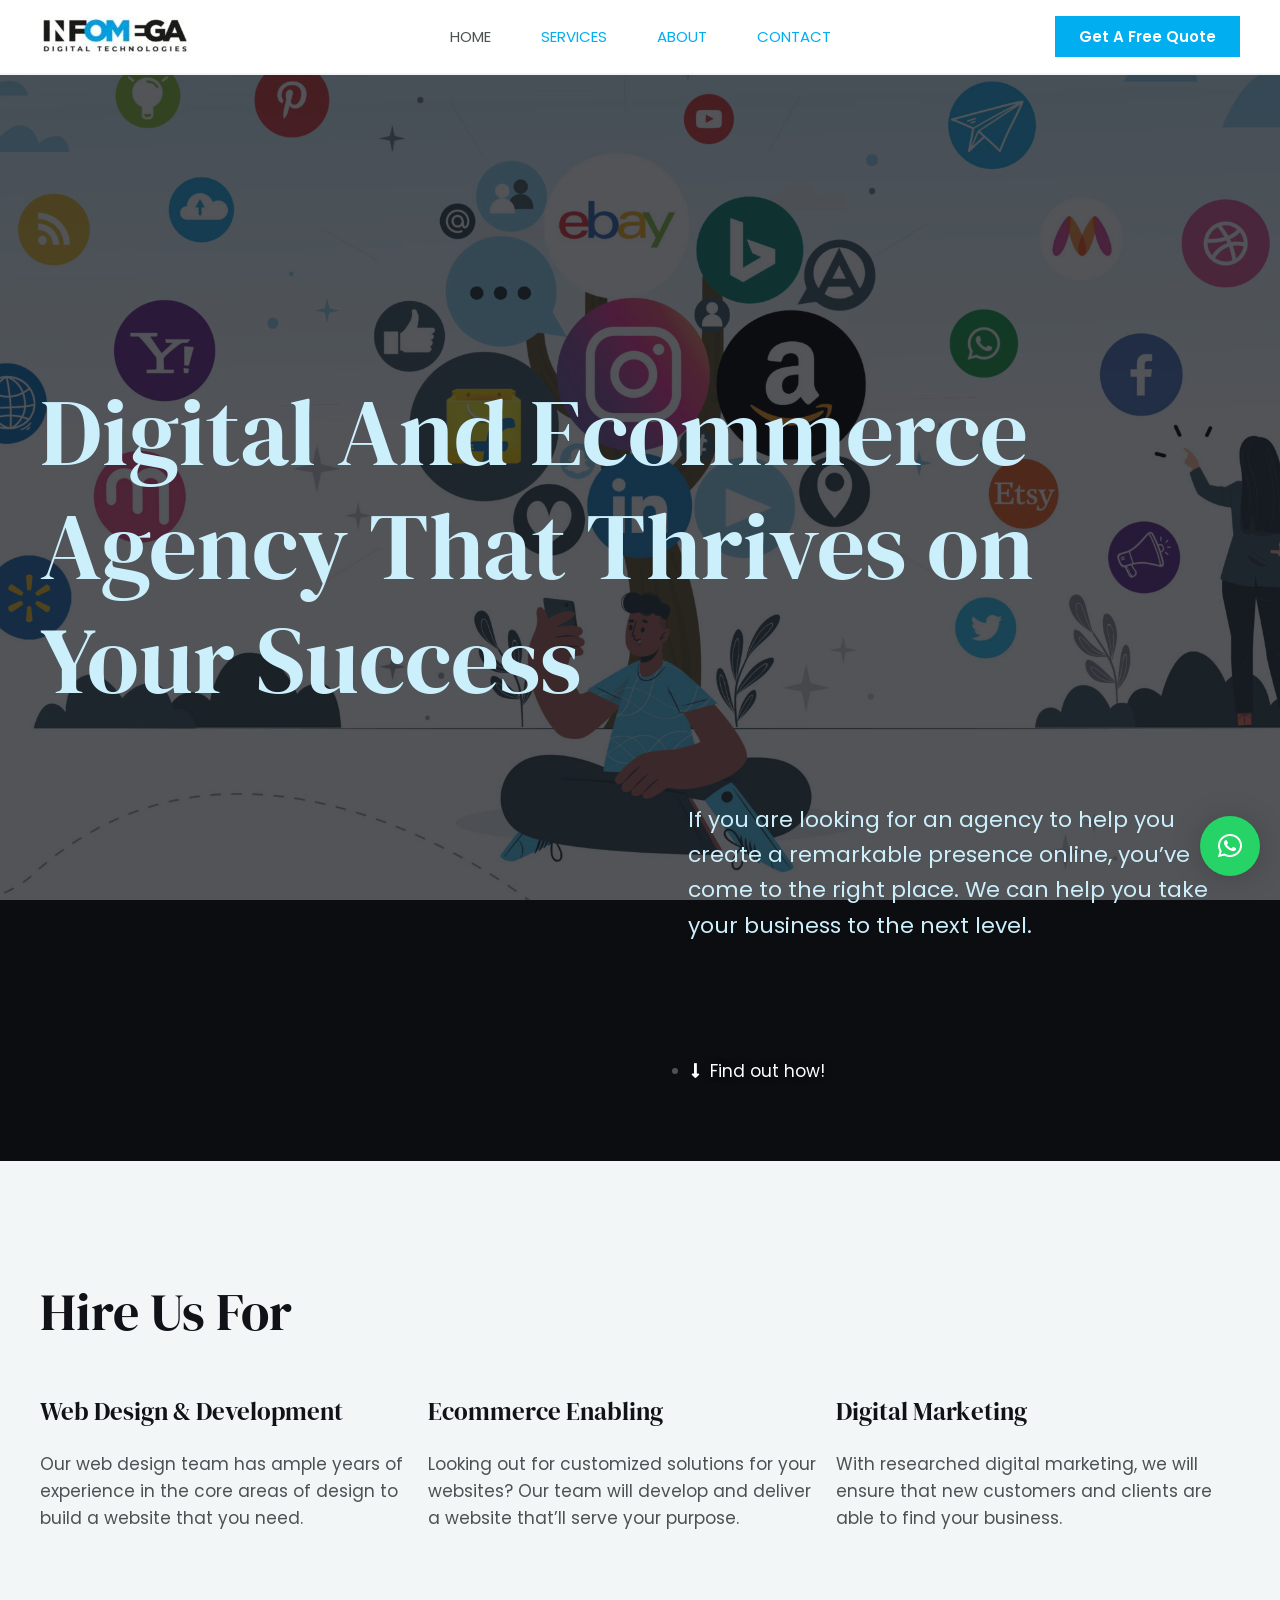
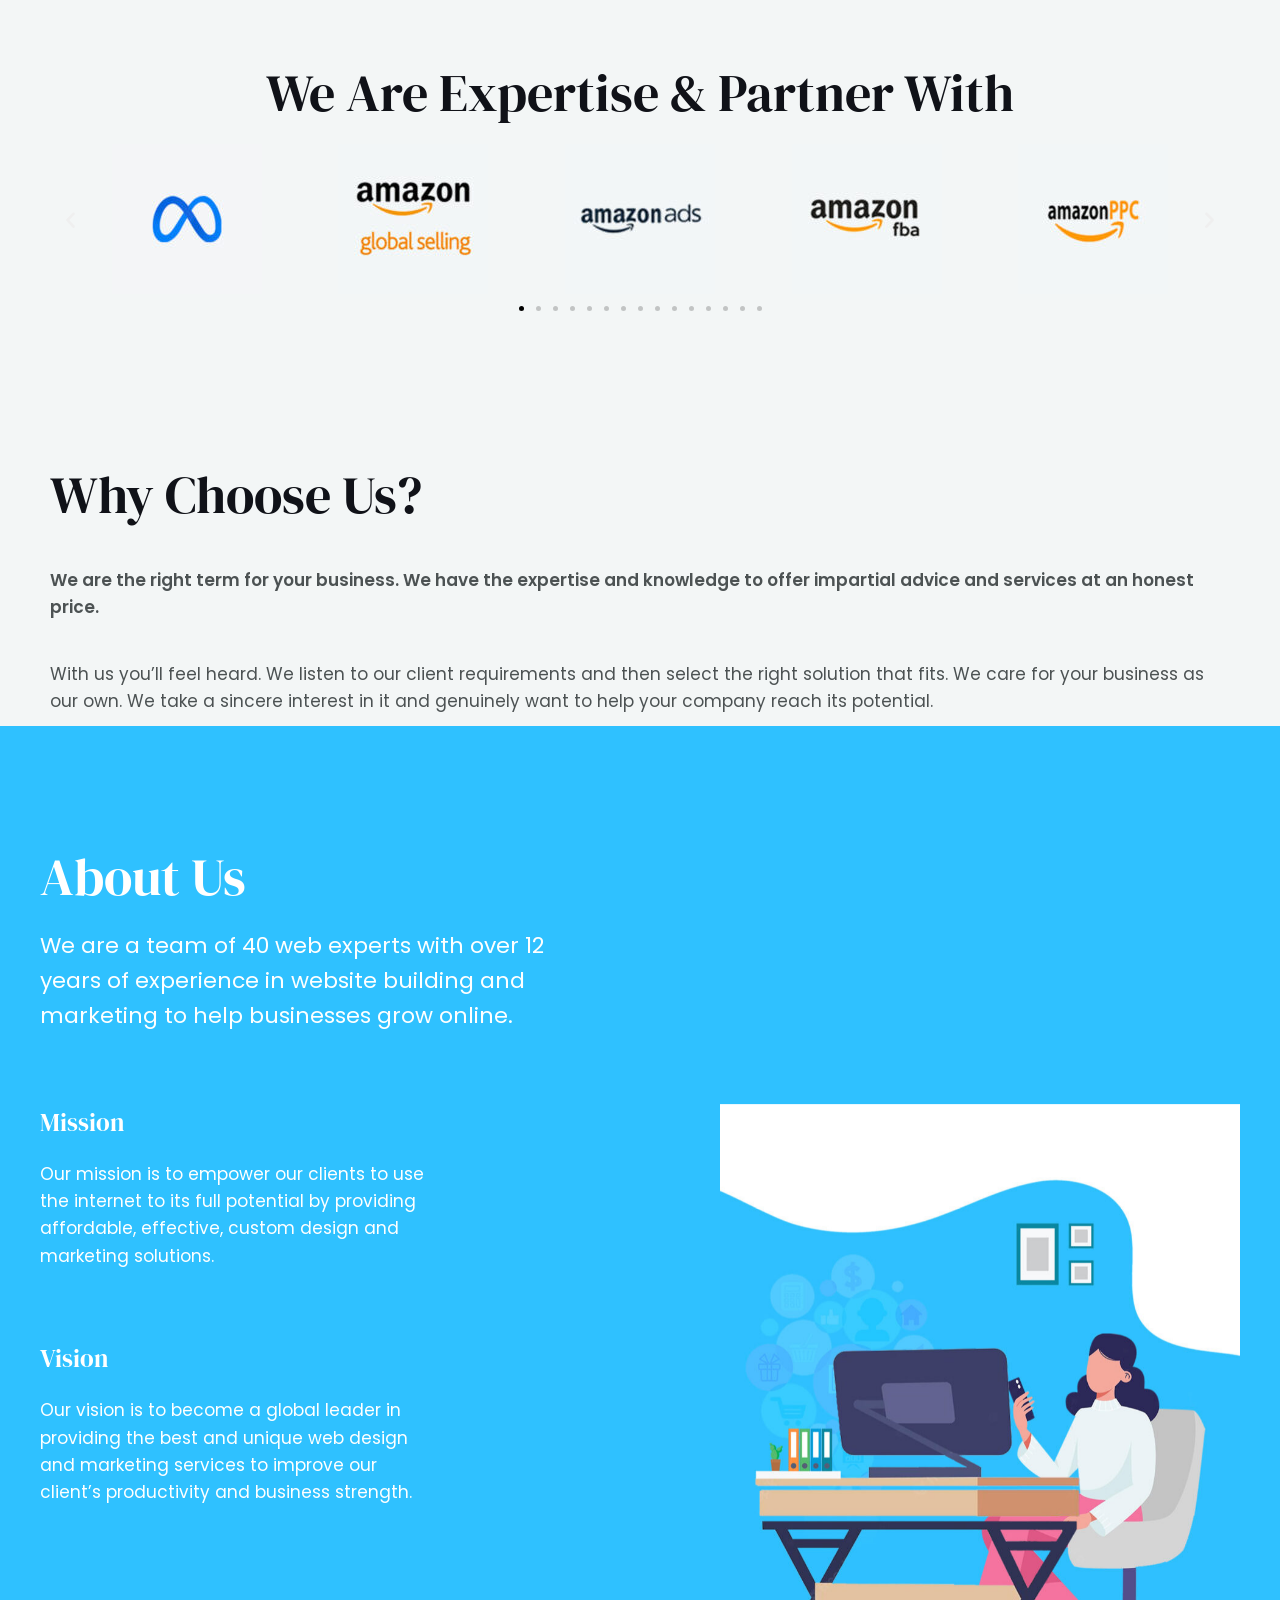
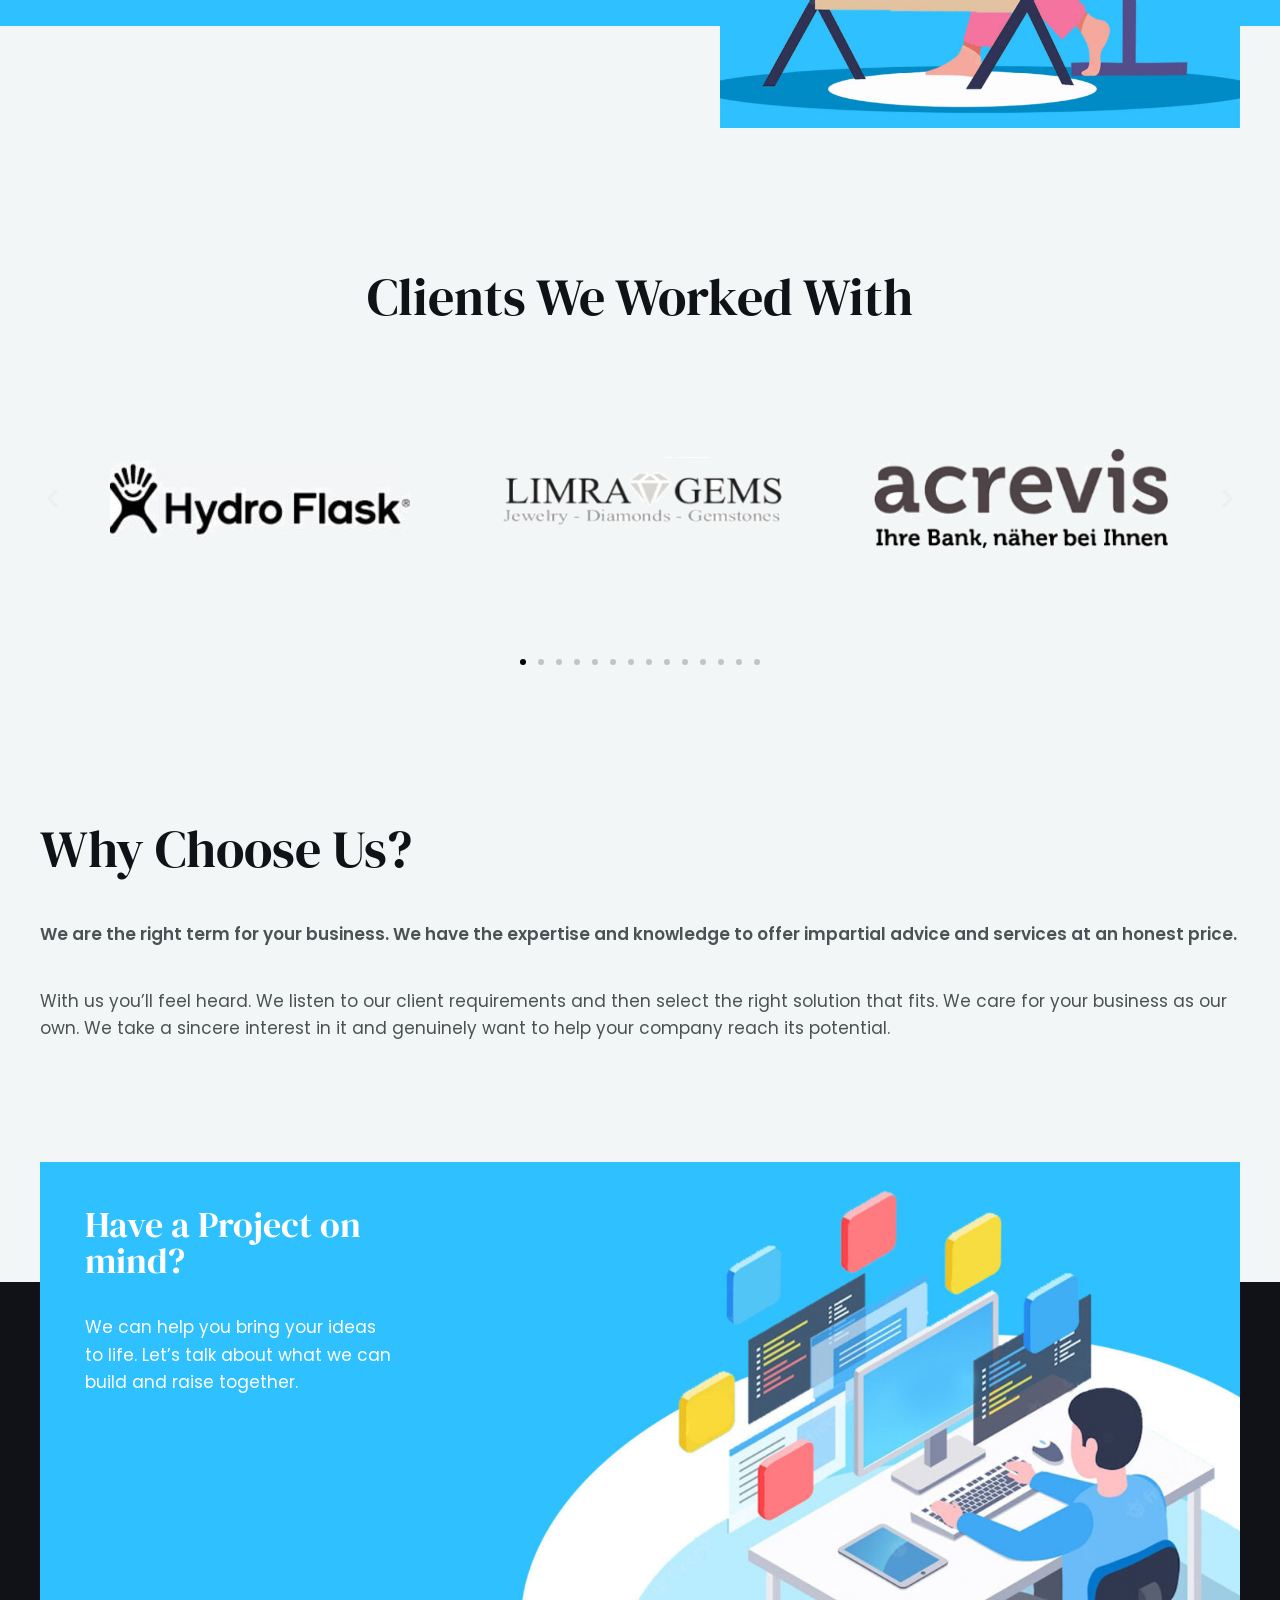
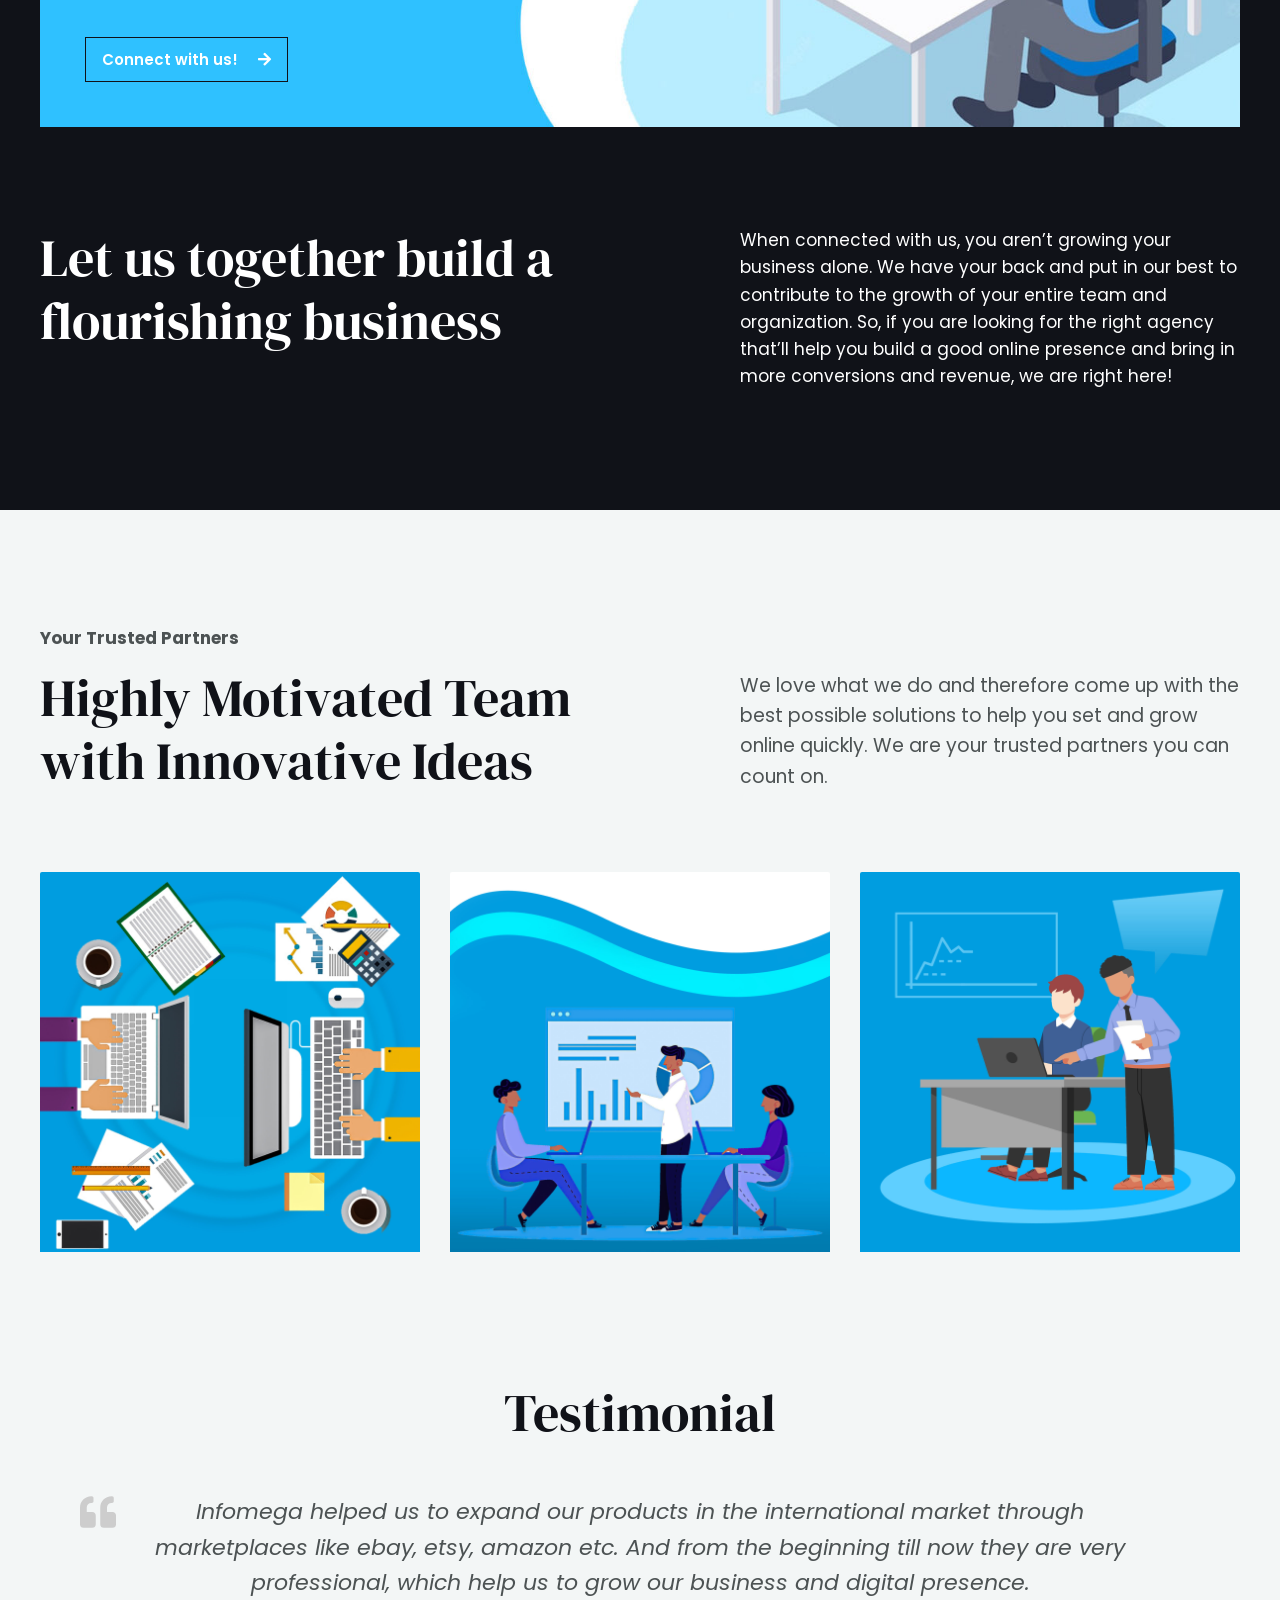
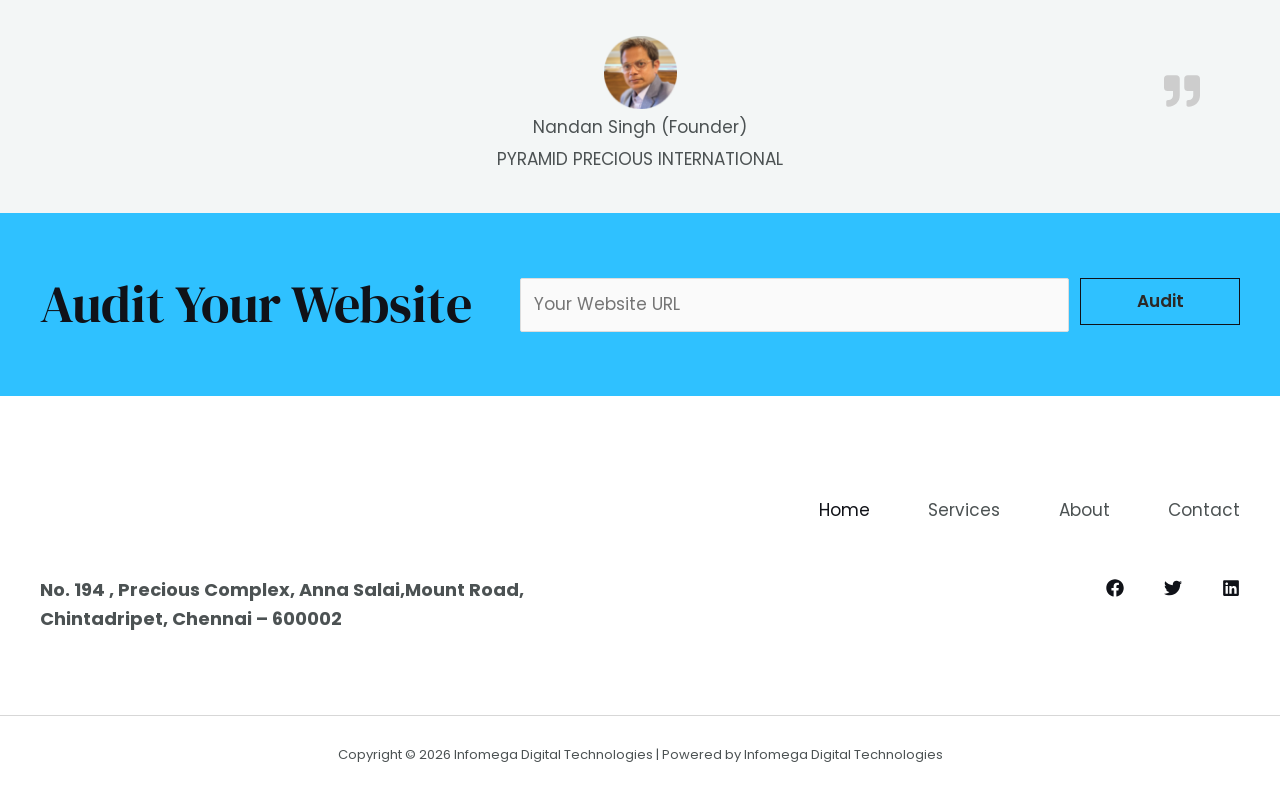
==== commit a09893df: "Fixed animation" ====
--- a/index.html
+++ b/index.html
@@ -4,7 +4,7 @@
 <meta name="viewport" content="width=device-width, initial-scale=1">
 <link rel="profile" href="https://gmpg.org/xfn/11">
 
-<title>Infomega Digital Technologies - Digital Marketing Agency - India</title>
+<title>Infomega Digital Technologies – Digital Marketing Agency</title>
 <meta name="robots" content="max-image-preview:large">
 
 <link rel="alternate" type="application/rss+xml" title="Infomega Digital Technologies » Feed" href="./feed/">
@@ -275,9 +275,9 @@
 				<div class="elementor-element elementor-element-a76d397 elementor-arrows-position-inside elementor-pagination-position-outside elementor-widget elementor-widget-image-carousel e-widget-swiper" data-id="a76d397" data-element_type="widget" data-settings="{&quot;image_spacing_custom&quot;:{&quot;unit&quot;:&quot;px&quot;,&quot;size&quot;:-500,&quot;sizes&quot;:[]},&quot;navigation&quot;:&quot;both&quot;,&quot;autoplay&quot;:&quot;yes&quot;,&quot;pause_on_hover&quot;:&quot;yes&quot;,&quot;pause_on_interaction&quot;:&quot;yes&quot;,&quot;autoplay_speed&quot;:5000,&quot;infinite&quot;:&quot;yes&quot;,&quot;speed&quot;:500}" data-widget_type="image-carousel.default">
 				<div class="elementor-widget-container">
 			<style>/*! elementor - v3.7.8 - 02-10-2022 */
-.elementor-widget-image-carousel .swiper-container{position:static}.elementor-widget-image-carousel .swiper-container .swiper-slide figure{line-height:inherit}.elementor-widget-image-carousel .swiper-slide{text-align:center}.elementor-image-carousel-wrapper:not(.swiper-container-initialized) .swiper-slide{max-width:calc(100% / var(--e-image-carousel-slides-to-show, 3))}</style>		<div class="elementor-image-carousel-wrapper swiper-container swiper-container-initialized swiper-container-horizontal" dir="ltr">
-			<div class="elementor-image-carousel swiper-wrapper" style="transform: translate3d(-680px, 0px, 0px); transition-duration: 0ms;"><div class="swiper-slide swiper-slide-duplicate" data-swiper-slide-index="13" style="width: 726.667px; margin-right: -500px;"><figure class="swiper-slide-inner"><img class="swiper-slide-image" src="./assets/images/meta-1-150x150.jpg" alt="meta"></figure></div><div class="swiper-slide swiper-slide-duplicate" data-swiper-slide-index="14" style="width: 726.667px; margin-right: -500px;"><figure class="swiper-slide-inner"><img class="swiper-slide-image" src="./assets/images/metaa-150x150.jpg" alt="metaa"></figure></div><div class="swiper-slide swiper-slide-duplicate swiper-slide-prev" data-swiper-slide-index="15" style="width: 726.667px; margin-right: -500px;"><figure class="swiper-slide-inner"><img class="swiper-slide-image" src="./assets/images/amazon-spn-1-150x150.jpg" alt="amazon spn"></figure></div>
-								<div class="swiper-slide swiper-slide-active" data-swiper-slide-index="0" style="width: 726.667px; margin-right: -500px;"><figure class="swiper-slide-inner"><img class="swiper-slide-image" src="./assets/images/amazon-global-selling-1-150x150.jpg" alt="amazon global selling"></figure></div><div class="swiper-slide swiper-slide-next" data-swiper-slide-index="1" style="width: 726.667px; margin-right: -500px;"><figure class="swiper-slide-inner"><img class="swiper-slide-image" src="./assets/images/amazon-ads-1-150x150.jpg" alt="amazon ads"></figure></div><div class="swiper-slide" data-swiper-slide-index="2" style="width: 726.667px; margin-right: -500px;"><figure class="swiper-slide-inner"><img class="swiper-slide-image" src="./assets/images/amazon-fba-1-150x150.jpg" alt="amazon fba"></figure></div><div class="swiper-slide" data-swiper-slide-index="3" style="width: 726.667px; margin-right: -500px;"><figure class="swiper-slide-inner"><img class="swiper-slide-image" src="./assets/images/amazon-ppc-1-150x150.jpg" alt="amazon ppc"></figure></div><div class="swiper-slide" data-swiper-slide-index="4" style="width: 726.667px; margin-right: -500px;"><figure class="swiper-slide-inner"><img class="swiper-slide-image" src="./assets/images/ebay-1-150x150.jpg" alt="ebay"></figure></div><div class="swiper-slide" data-swiper-slide-index="5" style="width: 726.667px; margin-right: -500px;"><figure class="swiper-slide-inner"><img class="swiper-slide-image" src="./assets/images/etsy-1-150x150.jpg" alt="etsy"></figure></div><div class="swiper-slide" data-swiper-slide-index="6" style="width: 726.667px; margin-right: -500px;"><figure class="swiper-slide-inner"><img class="swiper-slide-image" src="./assets/images/walmart-1-150x150.jpg" alt="walmart"></figure></div><div class="swiper-slide" data-swiper-slide-index="7" style="width: 726.667px; margin-right: -500px;"><figure class="swiper-slide-inner"><img class="swiper-slide-image" src="./assets/images/bonanza-1-150x150.jpg" alt="bonanza"></figure></div><div class="swiper-slide" data-swiper-slide-index="8" style="width: 726.667px; margin-right: -500px;"><figure class="swiper-slide-inner"><img class="swiper-slide-image" src="./assets/images/flipkart-1-150x150.jpg" alt="flipkart"></figure></div><div class="swiper-slide" data-swiper-slide-index="9" style="width: 726.667px; margin-right: -500px;"><figure class="swiper-slide-inner"><img class="swiper-slide-image" src="./assets/images/meesho-1-150x150.jpg" alt="meesho"></figure></div><div class="swiper-slide" data-swiper-slide-index="10" style="width: 726.667px; margin-right: -500px;"><figure class="swiper-slide-inner"><img class="swiper-slide-image" src="./assets/images/google-1-150x150.jpg" alt="google"></figure></div><div class="swiper-slide" data-swiper-slide-index="11" style="width: 726.667px; margin-right: -500px;"><figure class="swiper-slide-inner"><img class="swiper-slide-image" src="./assets/images/helium10-150x150.jpg" alt="helium10"></figure></div><div class="swiper-slide" data-swiper-slide-index="12" style="width: 726.667px; margin-right: -500px;"><figure class="swiper-slide-inner"><img class="swiper-slide-image" src="./assets/images/jungle-scout-1-150x150.jpg" alt="jungle scout"></figure></div><div class="swiper-slide" data-swiper-slide-index="13" style="width: 726.667px; margin-right: -500px;"><figure class="swiper-slide-inner"><img class="swiper-slide-image" src="./assets/images/meta-1-150x150.jpg" alt="meta"></figure></div><div class="swiper-slide" data-swiper-slide-index="14" style="width: 726.667px; margin-right: -500px;"><figure class="swiper-slide-inner"><img class="swiper-slide-image" src="./assets/images/metaa-150x150.jpg" alt="metaa"></figure></div><div class="swiper-slide swiper-slide-duplicate-prev" data-swiper-slide-index="15" style="width: 726.667px; margin-right: -500px;"><figure class="swiper-slide-inner"><img class="swiper-slide-image" src="./assets/images/amazon-spn-1-150x150.jpg" alt="amazon spn"></figure></div>			<div class="swiper-slide swiper-slide-duplicate swiper-slide-duplicate-active" data-swiper-slide-index="0" style="width: 726.667px; margin-right: -500px;"><figure class="swiper-slide-inner"><img class="swiper-slide-image" src="./assets/images/amazon-global-selling-1-150x150.jpg" alt="amazon global selling"></figure></div><div class="swiper-slide swiper-slide-duplicate swiper-slide-duplicate-next" data-swiper-slide-index="1" style="width: 726.667px; margin-right: -500px;"><figure class="swiper-slide-inner"><img class="swiper-slide-image" src="./assets/images/amazon-ads-1-150x150.jpg" alt="amazon ads"></figure></div><div class="swiper-slide swiper-slide-duplicate" data-swiper-slide-index="2" style="width: 726.667px; margin-right: -500px;"><figure class="swiper-slide-inner"><img class="swiper-slide-image" src="./assets/images/amazon-fba-1-150x150.jpg" alt="amazon fba"></figure></div></div>
+.elementor-widget-image-carousel .swiper-container{position:static}.elementor-widget-image-carousel .swiper-container .swiper-slide figure{line-height:inherit}.elementor-widget-image-carousel .swiper-slide{text-align:center}.elementor-image-carousel-wrapper:not(.) .swiper-slide{max-width:calc(100% / var(--e-image-carousel-slides-to-show, 3))}</style>		<div class="elementor-image-carousel-wrapper swiper-container " dir="ltr">
+			<div class="elementor-image-carousel swiper-wrapper">
+								<div class="swiper-slide" data-swiper-slide-index="0" style="width: 726.667px; margin-right: -500px;"><figure class="swiper-slide-inner"><img class="swiper-slide-image" src="./assets/images/amazon-global-selling-1-150x150.jpg" alt="amazon global selling"></figure></div><div class="swiper-slide" data-swiper-slide-index="1" style="width: 726.667px; margin-right: -500px;"><figure class="swiper-slide-inner"><img class="swiper-slide-image" src="./assets/images/amazon-ads-1-150x150.jpg" alt="amazon ads"></figure></div><div class="swiper-slide" data-swiper-slide-index="2" style="width: 726.667px; margin-right: -500px;"><figure class="swiper-slide-inner"><img class="swiper-slide-image" src="./assets/images/amazon-fba-1-150x150.jpg" alt="amazon fba"></figure></div><div class="swiper-slide" data-swiper-slide-index="3" style="width: 726.667px; margin-right: -500px;"><figure class="swiper-slide-inner"><img class="swiper-slide-image" src="./assets/images/amazon-ppc-1-150x150.jpg" alt="amazon ppc"></figure></div><div class="swiper-slide" data-swiper-slide-index="4" style="width: 726.667px; margin-right: -500px;"><figure class="swiper-slide-inner"><img class="swiper-slide-image" src="./assets/images/ebay-1-150x150.jpg" alt="ebay"></figure></div><div class="swiper-slide" data-swiper-slide-index="5" style="width: 726.667px; margin-right: -500px;"><figure class="swiper-slide-inner"><img class="swiper-slide-image" src="./assets/images/etsy-1-150x150.jpg" alt="etsy"></figure></div><div class="swiper-slide" data-swiper-slide-index="6" style="width: 726.667px; margin-right: -500px;"><figure class="swiper-slide-inner"><img class="swiper-slide-image" src="./assets/images/walmart-1-150x150.jpg" alt="walmart"></figure></div><div class="swiper-slide" data-swiper-slide-index="7" style="width: 726.667px; margin-right: -500px;"><figure class="swiper-slide-inner"><img class="swiper-slide-image" src="./assets/images/bonanza-1-150x150.jpg" alt="bonanza"></figure></div><div class="swiper-slide" data-swiper-slide-index="8" style="width: 726.667px; margin-right: -500px;"><figure class="swiper-slide-inner"><img class="swiper-slide-image" src="./assets/images/flipkart-1-150x150.jpg" alt="flipkart"></figure></div><div class="swiper-slide" data-swiper-slide-index="9" style="width: 726.667px; margin-right: -500px;"><figure class="swiper-slide-inner"><img class="swiper-slide-image" src="./assets/images/meesho-1-150x150.jpg" alt="meesho"></figure></div><div class="swiper-slide" data-swiper-slide-index="10" style="width: 726.667px; margin-right: -500px;"><figure class="swiper-slide-inner"><img class="swiper-slide-image" src="./assets/images/google-1-150x150.jpg" alt="google"></figure></div><div class="swiper-slide" data-swiper-slide-index="11" style="width: 726.667px; margin-right: -500px;"><figure class="swiper-slide-inner"><img class="swiper-slide-image" src="./assets/images/helium10-150x150.jpg" alt="helium10"></figure></div><div class="swiper-slide" data-swiper-slide-index="12" style="width: 726.667px; margin-right: -500px;"><figure class="swiper-slide-inner"><img class="swiper-slide-image" src="./assets/images/jungle-scout-1-150x150.jpg" alt="jungle scout"></figure></div><div class="swiper-slide" data-swiper-slide-index="13" style="width: 726.667px; margin-right: -500px;"><figure class="swiper-slide-inner"><img class="swiper-slide-image" src="./assets/images/meta-1-150x150.jpg" alt="meta"></figure></div><div class="swiper-slide" data-swiper-slide-index="14" style="width: 726.667px; margin-right: -500px;"><figure class="swiper-slide-inner"><img class="swiper-slide-image" src="./assets/images/metaa-150x150.jpg" alt="metaa"></figure></div>			</div>
 												<div class="swiper-pagination swiper-pagination-clickable swiper-pagination-bullets"><span class="swiper-pagination-bullet swiper-pagination-bullet-active" tabindex="0" role="button" aria-label="Go to slide 1"></span><span class="swiper-pagination-bullet" tabindex="0" role="button" aria-label="Go to slide 2"></span><span class="swiper-pagination-bullet" tabindex="0" role="button" aria-label="Go to slide 3"></span><span class="swiper-pagination-bullet" tabindex="0" role="button" aria-label="Go to slide 4"></span><span class="swiper-pagination-bullet" tabindex="0" role="button" aria-label="Go to slide 5"></span><span class="swiper-pagination-bullet" tabindex="0" role="button" aria-label="Go to slide 6"></span><span class="swiper-pagination-bullet" tabindex="0" role="button" aria-label="Go to slide 7"></span><span class="swiper-pagination-bullet" tabindex="0" role="button" aria-label="Go to slide 8"></span><span class="swiper-pagination-bullet" tabindex="0" role="button" aria-label="Go to slide 9"></span><span class="swiper-pagination-bullet" tabindex="0" role="button" aria-label="Go to slide 10"></span><span class="swiper-pagination-bullet" tabindex="0" role="button" aria-label="Go to slide 11"></span><span class="swiper-pagination-bullet" tabindex="0" role="button" aria-label="Go to slide 12"></span><span class="swiper-pagination-bullet" tabindex="0" role="button" aria-label="Go to slide 13"></span><span class="swiper-pagination-bullet" tabindex="0" role="button" aria-label="Go to slide 14"></span><span class="swiper-pagination-bullet" tabindex="0" role="button" aria-label="Go to slide 15"></span><span class="swiper-pagination-bullet" tabindex="0" role="button" aria-label="Go to slide 16"></span></div>
 													<div class="elementor-swiper-button elementor-swiper-button-prev" tabindex="0" role="button" aria-label="Previous slide">
 						<i aria-hidden="true" class="eicon-chevron-left"></i>						<span class="elementor-screen-only">Previous</span>
@@ -367,9 +367,9 @@
 				</div>
 				<div class="elementor-element elementor-element-1455660 elementor-arrows-position-outside elementor-pagination-position-outside elementor-widget elementor-widget-image-carousel e-widget-swiper" data-id="1455660" data-element_type="widget" data-settings="{&quot;image_spacing_custom&quot;:{&quot;unit&quot;:&quot;px&quot;,&quot;size&quot;:0,&quot;sizes&quot;:[]},&quot;navigation&quot;:&quot;both&quot;,&quot;autoplay&quot;:&quot;yes&quot;,&quot;pause_on_hover&quot;:&quot;yes&quot;,&quot;pause_on_interaction&quot;:&quot;yes&quot;,&quot;autoplay_speed&quot;:5000,&quot;infinite&quot;:&quot;yes&quot;,&quot;speed&quot;:500}" data-widget_type="image-carousel.default">
 				<div class="elementor-widget-container">
-					<div class="elementor-image-carousel-wrapper swiper-container swiper-container-initialized swiper-container-horizontal" dir="ltr">
-			<div class="elementor-image-carousel swiper-wrapper" style="transform: translate3d(-1140px, 0px, 0px); transition-duration: 0ms;"><div class="swiper-slide swiper-slide-duplicate" data-swiper-slide-index="12" style="width: 380px;"><figure class="swiper-slide-inner"><img class="swiper-slide-image" src="./assets/images/ega-trust-300x235.png" alt="ega trust"></figure></div><div class="swiper-slide swiper-slide-duplicate" data-swiper-slide-index="13" style="width: 380px;"><figure class="swiper-slide-inner"><img class="swiper-slide-image" src="./assets/images/CSB-bank.png" alt="CSB bank"></figure></div><div class="swiper-slide swiper-slide-duplicate swiper-slide-prev" data-swiper-slide-index="14" style="width: 380px;"><figure class="swiper-slide-inner"><img class="swiper-slide-image" src="./assets/images/Bikes-n-cars-300x208.png" alt="Bikes n cars"></figure></div>
-								<div class="swiper-slide swiper-slide-active" data-swiper-slide-index="0" style="width: 380px;"><figure class="swiper-slide-inner"><img class="swiper-slide-image" src="./assets/images/Client-1-300x79.jpg" alt="client3"></figure></div><div class="swiper-slide swiper-slide-next" data-swiper-slide-index="1" style="width: 380px;"><figure class="swiper-slide-inner"><img class="swiper-slide-image" src="./assets/images/Client-7-300x82.png" alt="client5"></figure></div><div class="swiper-slide" data-swiper-slide-index="2" style="width: 380px;"><figure class="swiper-slide-inner"><img class="swiper-slide-image" src="./assets/images/Client-2-300x104.png" alt="client4"></figure></div><div class="swiper-slide" data-swiper-slide-index="3" style="width: 380px;"><figure class="swiper-slide-inner"><img class="swiper-slide-image" src="./assets/images/Client-3-300x139.png" alt="client6"></figure></div><div class="swiper-slide" data-swiper-slide-index="4" style="width: 380px;"><figure class="swiper-slide-inner"><img class="swiper-slide-image" src="./assets/images/Client-10.png" alt="client7"></figure></div><div class="swiper-slide" data-swiper-slide-index="5" style="width: 380px;"><figure class="swiper-slide-inner"><img class="swiper-slide-image" src="./assets/images/Client-6-300x72.png" alt="client8"></figure></div><div class="swiper-slide" data-swiper-slide-index="6" style="width: 380px;"><figure class="swiper-slide-inner"><img class="swiper-slide-image" src="./assets/images/Client-11.png" alt="Client (11)"></figure></div><div class="swiper-slide" data-swiper-slide-index="7" style="width: 380px;"><figure class="swiper-slide-inner"><img class="swiper-slide-image" src="./assets/images/WOW-300x128.png" alt="WOW"></figure></div><div class="swiper-slide" data-swiper-slide-index="8" style="width: 380px;"><figure class="swiper-slide-inner"><img class="swiper-slide-image" src="./assets/images/Veba.png" alt="Veba"></figure></div><div class="swiper-slide" data-swiper-slide-index="9" style="width: 380px;"><figure class="swiper-slide-inner"><img class="swiper-slide-image" src="./assets/images/Masaya-300x129.jpg" alt="Masaya"></figure></div><div class="swiper-slide" data-swiper-slide-index="10" style="width: 380px;"><figure class="swiper-slide-inner"><img class="swiper-slide-image" src="./assets/images/new-destiny-240x300.png" alt="new destiny"></figure></div><div class="swiper-slide" data-swiper-slide-index="11" style="width: 380px;"><figure class="swiper-slide-inner"><img class="swiper-slide-image" src="./assets/images/Greenfuturz-300x127.png" alt="Greenfuturz"></figure></div><div class="swiper-slide" data-swiper-slide-index="12" style="width: 380px;"><figure class="swiper-slide-inner"><img class="swiper-slide-image" src="./assets/images/ega-trust-300x235.png" alt="ega trust"></figure></div><div class="swiper-slide" data-swiper-slide-index="13" style="width: 380px;"><figure class="swiper-slide-inner"><img class="swiper-slide-image" src="./assets/images/CSB-bank.png" alt="CSB bank"></figure></div><div class="swiper-slide swiper-slide-duplicate-prev" data-swiper-slide-index="14" style="width: 380px;"><figure class="swiper-slide-inner"><img class="swiper-slide-image" src="./assets/images/Bikes-n-cars-300x208.png" alt="Bikes n cars"></figure></div>			<div class="swiper-slide swiper-slide-duplicate swiper-slide-duplicate-active" data-swiper-slide-index="0" style="width: 380px;"><figure class="swiper-slide-inner"><img class="swiper-slide-image" src="./assets/images/Client-1-300x79.jpg" alt="client3"></figure></div><div class="swiper-slide swiper-slide-duplicate swiper-slide-duplicate-next" data-swiper-slide-index="1" style="width: 380px;"><figure class="swiper-slide-inner"><img class="swiper-slide-image" src="./assets/images/Client-7-300x82.png" alt="client5"></figure></div><div class="swiper-slide swiper-slide-duplicate" data-swiper-slide-index="2" style="width: 380px;"><figure class="swiper-slide-inner"><img class="swiper-slide-image" src="./assets/images/Client-2-300x104.png" alt="client4"></figure></div></div>
+					<div class="elementor-image-carousel-wrapper swiper-container " dir="ltr">
+			<div class="elementor-image-carousel swiper-wrapper">
+								<div class="swiper-slide" data-swiper-slide-index="0" style="width: 380px;"><figure class="swiper-slide-inner"><img class="swiper-slide-image" src="./assets/images/Client-1-300x79.jpg" alt="client3"></figure></div><div class="swiper-slide" data-swiper-slide-index="1" style="width: 380px;"><figure class="swiper-slide-inner"><img class="swiper-slide-image" src="./assets/images/Client-7-300x82.png" alt="client5"></figure></div><div class="swiper-slide" data-swiper-slide-index="2" style="width: 380px;"><figure class="swiper-slide-inner"><img class="swiper-slide-image" src="./assets/images/Client-2-300x104.png" alt="client4"></figure></div><div class="swiper-slide" data-swiper-slide-index="3" style="width: 380px;"><figure class="swiper-slide-inner"><img class="swiper-slide-image" src="./assets/images/Client-3-300x139.png" alt="client6"></figure></div><div class="swiper-slide" data-swiper-slide-index="4" style="width: 380px;"><figure class="swiper-slide-inner"><img class="swiper-slide-image" src="./assets/images/Client-10.png" alt="client7"></figure></div><div class="swiper-slide" data-swiper-slide-index="5" style="width: 380px;"><figure class="swiper-slide-inner"><img class="swiper-slide-image" src="./assets/images/Client-6-300x72.png" alt="client8"></figure></div><div class="swiper-slide" data-swiper-slide-index="6" style="width: 380px;"><figure class="swiper-slide-inner"><img class="swiper-slide-image" src="./assets/images/Client-11.png" alt="Client (11)"></figure></div><div class="swiper-slide" data-swiper-slide-index="7" style="width: 380px;"><figure class="swiper-slide-inner"><img class="swiper-slide-image" src="./assets/images/WOW-300x128.png" alt="WOW"></figure></div><div class="swiper-slide" data-swiper-slide-index="8" style="width: 380px;"><figure class="swiper-slide-inner"><img class="swiper-slide-image" src="./assets/images/Veba.png" alt="Veba"></figure></div><div class="swiper-slide" data-swiper-slide-index="9" style="width: 380px;"><figure class="swiper-slide-inner"><img class="swiper-slide-image" src="./assets/images/Masaya-300x129.jpg" alt="Masaya"></figure></div><div class="swiper-slide" data-swiper-slide-index="10" style="width: 380px;"><figure class="swiper-slide-inner"><img class="swiper-slide-image" src="./assets/images/new-destiny-240x300.png" alt="new destiny"></figure></div><div class="swiper-slide" data-swiper-slide-index="11" style="width: 380px;"><figure class="swiper-slide-inner"><img class="swiper-slide-image" src="./assets/images/Greenfuturz-300x127.png" alt="Greenfuturz"></figure></div><div class="swiper-slide" data-swiper-slide-index="12" style="width: 380px;"><figure class="swiper-slide-inner"><img class="swiper-slide-image" src="./assets/images/ega-trust-300x235.png" alt="ega trust"></figure></div><div class="swiper-slide" data-swiper-slide-index="13" style="width: 380px;"><figure class="swiper-slide-inner"><img class="swiper-slide-image" src="./assets/images/CSB-bank.png" alt="CSB bank"></figure></div>			</div>
 												<div class="swiper-pagination swiper-pagination-clickable swiper-pagination-bullets"><span class="swiper-pagination-bullet swiper-pagination-bullet-active" tabindex="0" role="button" aria-label="Go to slide 1"></span><span class="swiper-pagination-bullet" tabindex="0" role="button" aria-label="Go to slide 2"></span><span class="swiper-pagination-bullet" tabindex="0" role="button" aria-label="Go to slide 3"></span><span class="swiper-pagination-bullet" tabindex="0" role="button" aria-label="Go to slide 4"></span><span class="swiper-pagination-bullet" tabindex="0" role="button" aria-label="Go to slide 5"></span><span class="swiper-pagination-bullet" tabindex="0" role="button" aria-label="Go to slide 6"></span><span class="swiper-pagination-bullet" tabindex="0" role="button" aria-label="Go to slide 7"></span><span class="swiper-pagination-bullet" tabindex="0" role="button" aria-label="Go to slide 8"></span><span class="swiper-pagination-bullet" tabindex="0" role="button" aria-label="Go to slide 9"></span><span class="swiper-pagination-bullet" tabindex="0" role="button" aria-label="Go to slide 10"></span><span class="swiper-pagination-bullet" tabindex="0" role="button" aria-label="Go to slide 11"></span><span class="swiper-pagination-bullet" tabindex="0" role="button" aria-label="Go to slide 12"></span><span class="swiper-pagination-bullet" tabindex="0" role="button" aria-label="Go to slide 13"></span><span class="swiper-pagination-bullet" tabindex="0" role="button" aria-label="Go to slide 14"></span><span class="swiper-pagination-bullet" tabindex="0" role="button" aria-label="Go to slide 15"></span></div>
 													<div class="elementor-swiper-button elementor-swiper-button-prev" tabindex="0" role="button" aria-label="Previous slide">
 						<i aria-hidden="true" class="eicon-chevron-left"></i>						<span class="elementor-screen-only">Previous</span>
@@ -691,9 +691,8 @@
 <script src="./js/elementor-frontend-modules.min.js?ver=3.7.8" id="elementor-frontend-modules-js"></script>
 <script src="./js/waypoints.min.js?ver=4.0.2" id="elementor-waypoints-js"></script>
 <script src="./js/jquery-ui-core.min.js?ver=1.13.1" id="jquery-ui-core-js"></script>
-<script src="./js/swiper.min.js?ver=5.3.6" id="swiper-js"></script>
 <script id="elementor-frontend-js-before">
-var elementorFrontendConfig = {"environmentMode":{"edit":false,"wpPreview":false,"isScriptDebug":false},"i18n":{"shareOnFacebook":"Share on Facebook","shareOnTwitter":"Share on Twitter","pinIt":"Pin it","download":"Download","downloadImage":"Download image","fullscreen":"Fullscreen","zoom":"Zoom","share":"Share","playVideo":"Play Video","previous":"Previous","next":"Next","close":"Close"},"is_rtl":false,"breakpoints":{"xs":0,"sm":480,"md":768,"lg":1025,"xl":1440,"xxl":1600},"responsive":{"breakpoints":{"mobile":{"label":"Mobile","value":767,"default_value":767,"direction":"max","is_enabled":true},"mobile_extra":{"label":"Mobile Extra","value":880,"default_value":880,"direction":"max","is_enabled":false},"tablet":{"label":"Tablet","value":1024,"default_value":1024,"direction":"max","is_enabled":true},"tablet_extra":{"label":"Tablet Extra","value":1200,"default_value":1200,"direction":"max","is_enabled":false},"laptop":{"label":"Laptop","value":1366,"default_value":1366,"direction":"max","is_enabled":false},"widescreen":{"label":"Widescreen","value":2400,"default_value":2400,"direction":"min","is_enabled":false}}},"version":"3.7.8","is_static":false,"experimentalFeatures":{"e_dom_optimization":true,"e_optimized_assets_loading":true,"e_optimized_css_loading":true,"a11y_improvements":true,"additional_custom_breakpoints":true,"e_import_export":true,"e_hidden_wordpress_widgets":true,"landing-pages":true,"elements-color-picker":true,"favorite-widgets":true,"admin-top-bar":true},"urls":{"assets":".\\/js\/"},"settings":{"page":[],"editorPreferences":[]},"kit":{"active_breakpoints":["viewport_mobile","viewport_tablet"],"global_image_lightbox":"yes","lightbox_enable_counter":"yes","lightbox_enable_fullscreen":"yes","lightbox_enable_zoom":"yes","lightbox_enable_share":"yes","lightbox_title_src":"title","lightbox_description_src":"description"},"post":{"id":393,"title":"Infomega%20Digital%20Technologies%20%E2%80%93%20Digital%20Marketing%20Agency","excerpt":"","featuredImage":false}};
+var elementorFrontendConfig = {"environmentMode":{"edit":false,"wpPreview":false,"isScriptDebug":false},"i18n":{"shareOnFacebook":"Share on Facebook","shareOnTwitter":"Share on Twitter","pinIt":"Pin it","download":"Download","downloadImage":"Download image","fullscreen":"Fullscreen","zoom":"Zoom","share":"Share","playVideo":"Play Video","previous":"Previous","next":"Next","close":"Close"},"is_rtl":false,"breakpoints":{"xs":0,"sm":480,"md":768,"lg":1025,"xl":1440,"xxl":1600},"responsive":{"breakpoints":{"mobile":{"label":"Mobile","value":767,"default_value":767,"direction":"max","is_enabled":true},"mobile_extra":{"label":"Mobile Extra","value":880,"default_value":880,"direction":"max","is_enabled":false},"tablet":{"label":"Tablet","value":1024,"default_value":1024,"direction":"max","is_enabled":true},"tablet_extra":{"label":"Tablet Extra","value":1200,"default_value":1200,"direction":"max","is_enabled":false},"laptop":{"label":"Laptop","value":1366,"default_value":1366,"direction":"max","is_enabled":false},"widescreen":{"label":"Widescreen","value":2400,"default_value":2400,"direction":"min","is_enabled":false}}},"version":"3.7.8","is_static":false,"experimentalFeatures":{"e_dom_optimization":true,"e_optimized_assets_loading":true,"e_optimized_css_loading":true,"a11y_improvements":true,"additional_custom_breakpoints":true,"e_import_export":true,"e_hidden_wordpress_widgets":true,"landing-pages":true,"elements-color-picker":true,"favorite-widgets":true,"admin-top-bar":true},"urls":{"assets":".\\/assets\\/elementor\\/"},"settings":{"page":[],"editorPreferences":[]},"kit":{"active_breakpoints":["viewport_mobile","viewport_tablet"],"global_image_lightbox":"yes","lightbox_enable_counter":"yes","lightbox_enable_fullscreen":"yes","lightbox_enable_zoom":"yes","lightbox_enable_share":"yes","lightbox_title_src":"title","lightbox_description_src":"description"},"post":{"id":393,"title":"Infomega%20Digital%20Technologies%20%E2%80%93%20Digital%20Marketing%20Agency","excerpt":"","featuredImage":false}};
 </script>
 <script src="./js/elementor-frontend.min.js?ver=3.7.8" id="elementor-frontend-js"></script><span id="elementor-device-mode" class="elementor-screen-only"></span>
 <script id="wp-util-js-extra">
@@ -717,4 +716,4 @@
 </script>
 	
 
-<script src="./js/elementor-dialog.min.js?ver=4.9.0"></script><script src="./js/elementor-share-link.min.js?ver=3.7.8"></script><svg style="display: none;" class="e-font-icon-svg-symbols"></svg></body></html>+<script src="./js/elementor-dialog.min.js?ver=4.9.0"></script><script src="./js/elementor-share-link.min.js?ver=3.7.8"></script><script src="./js/swiper.min.js?ver=5.3.6"></script><svg style="display: none;" class="e-font-icon-svg-symbols"></svg></body></html>
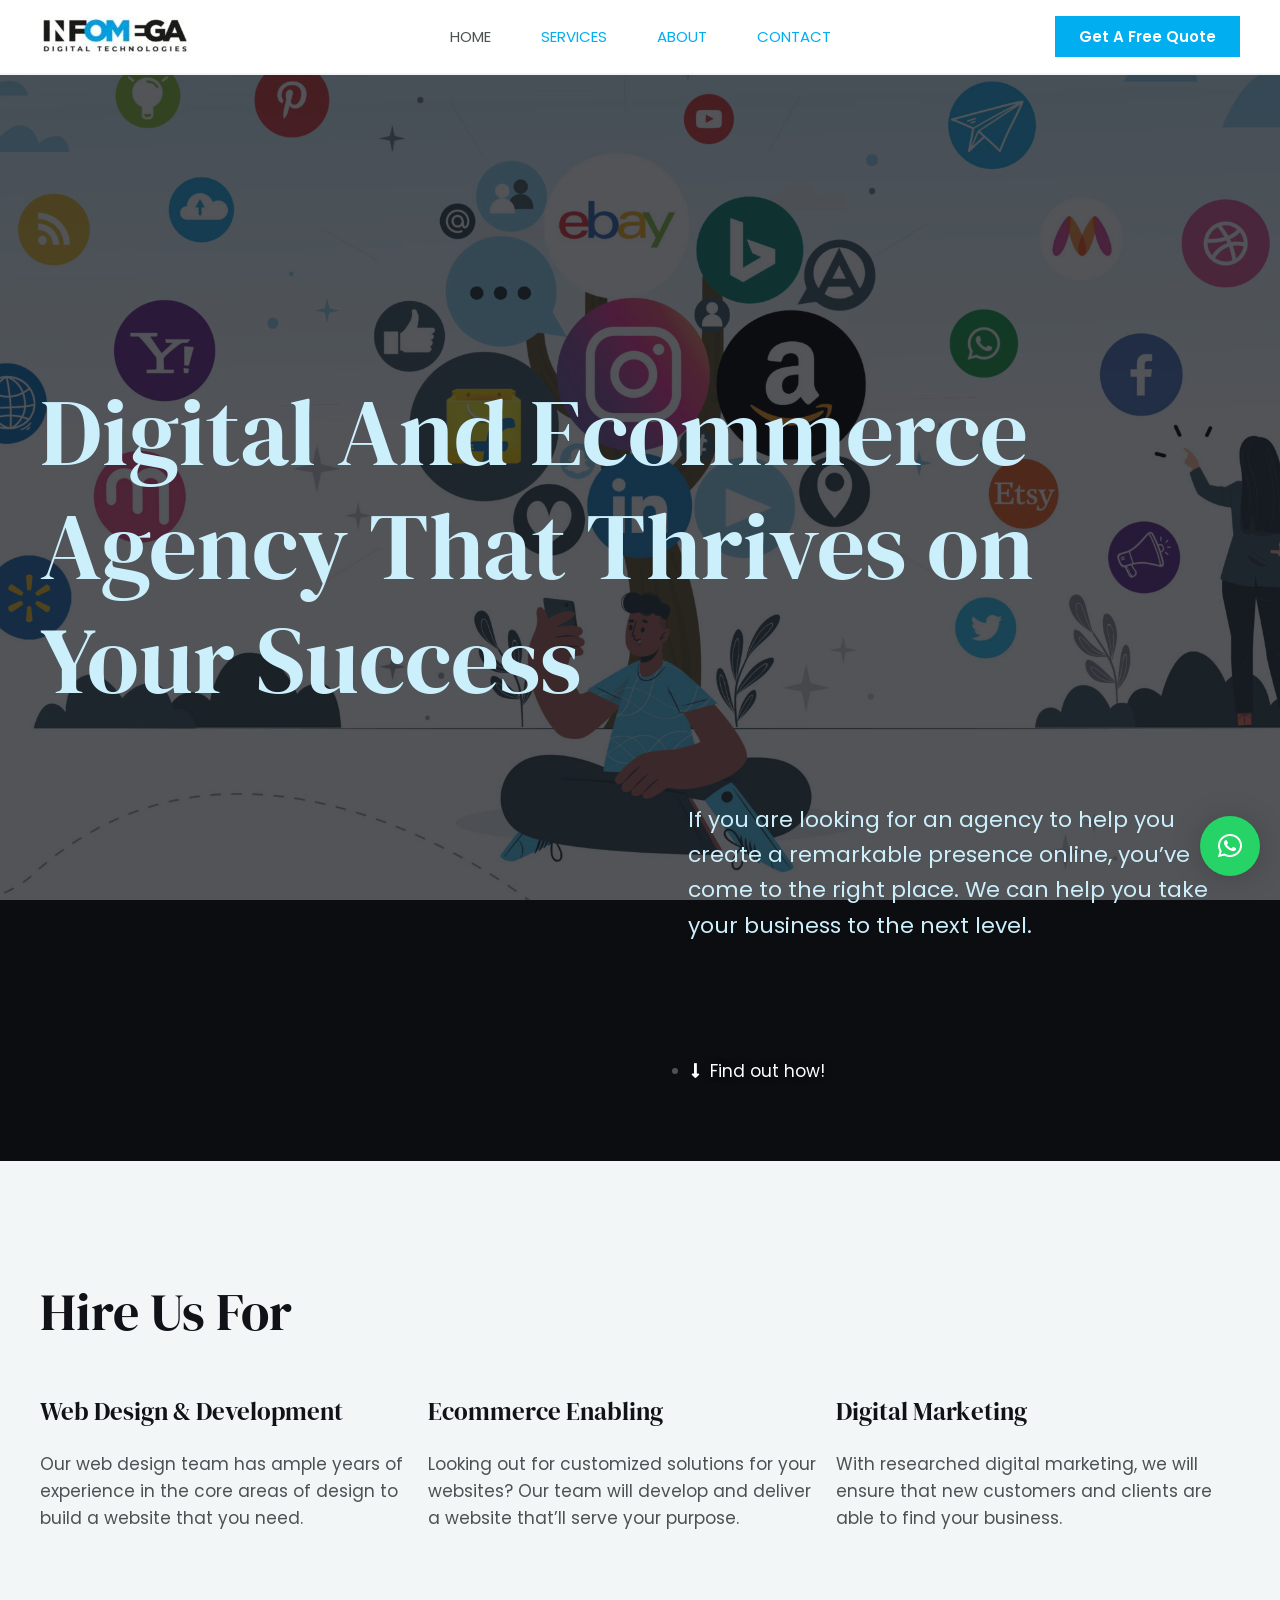
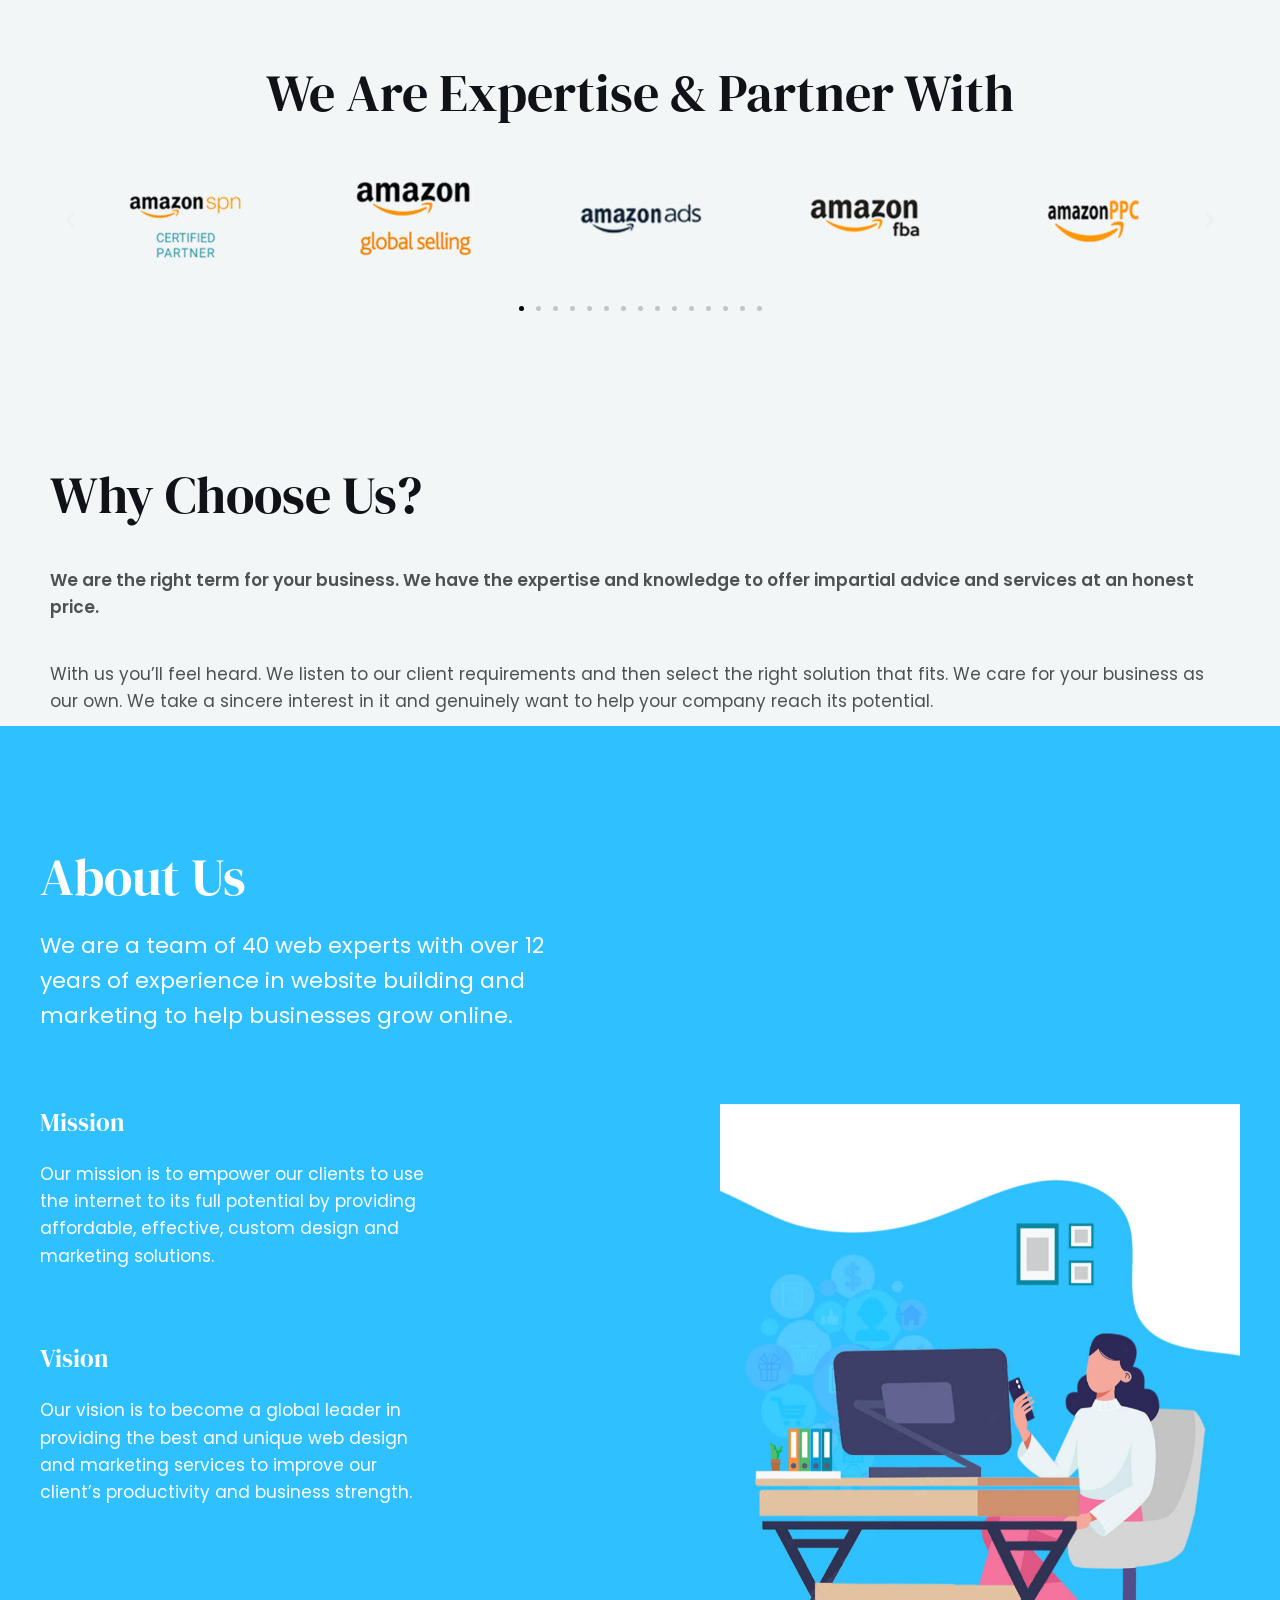
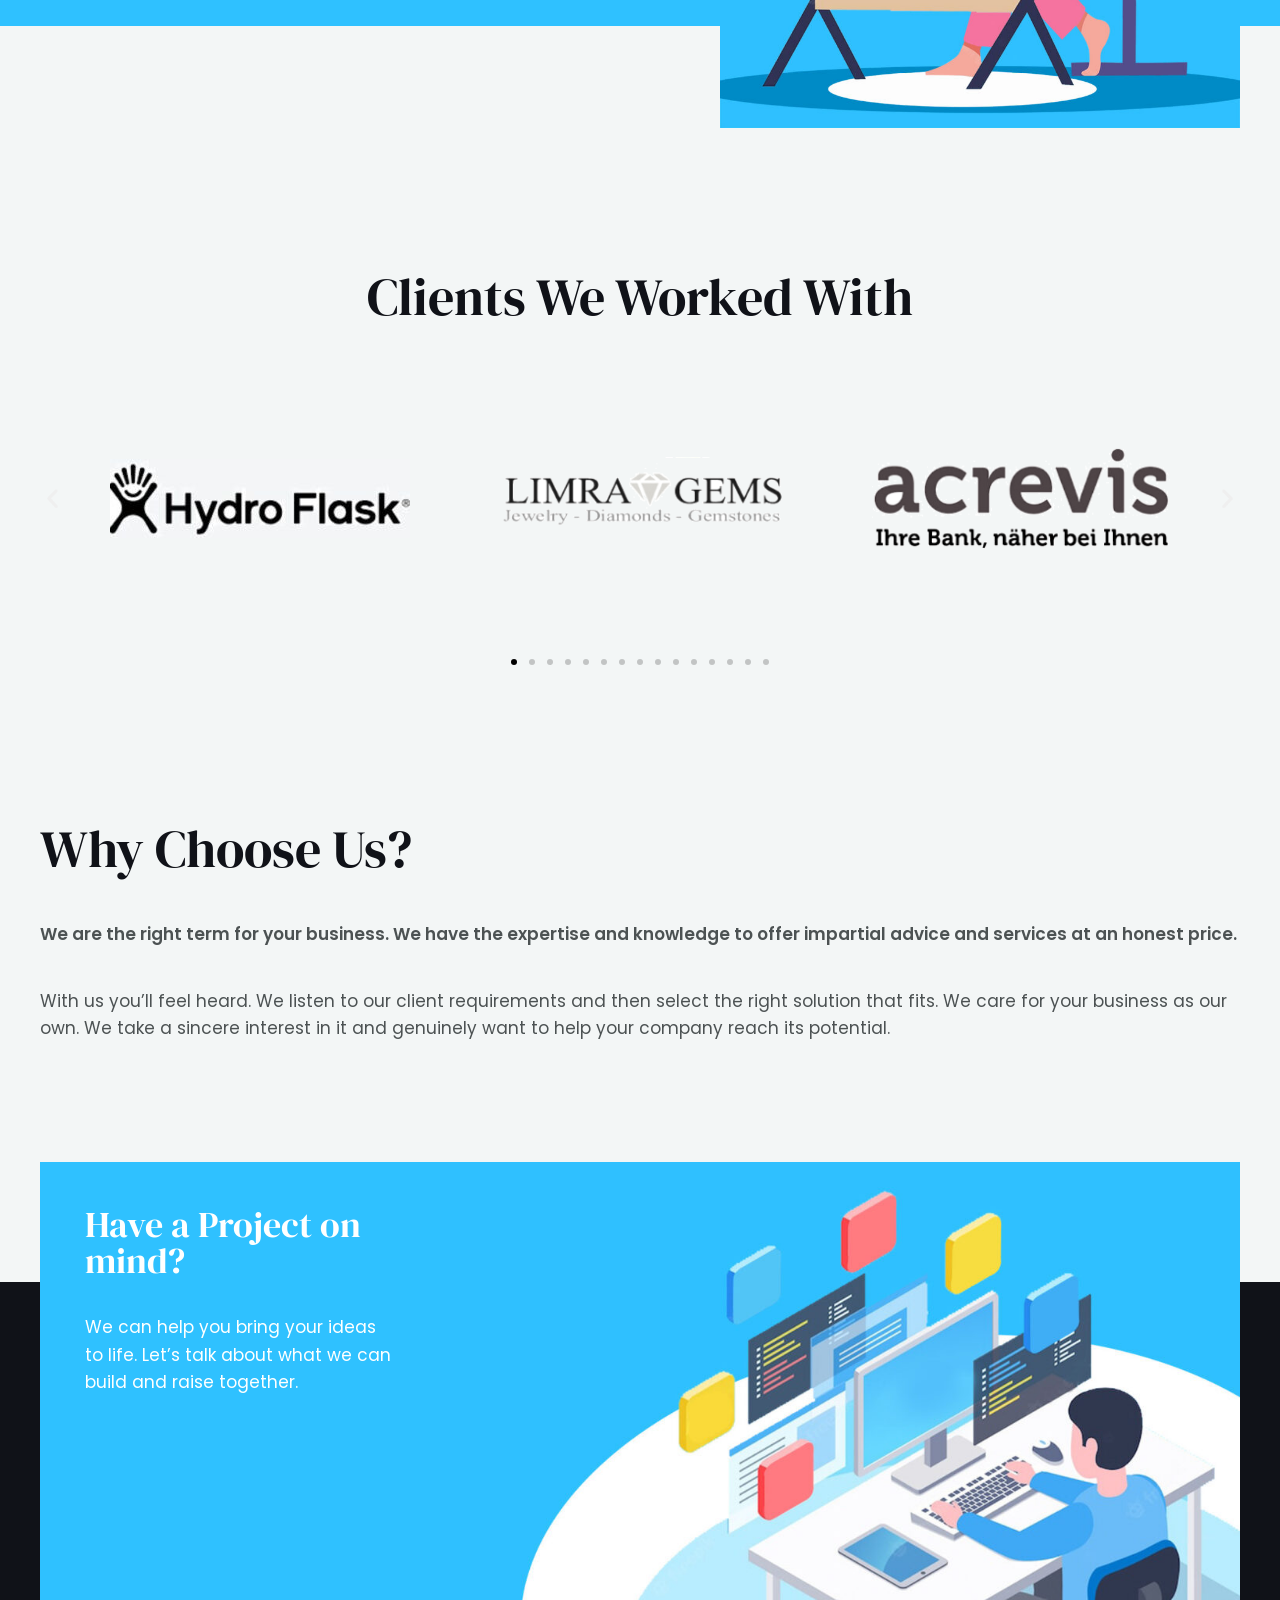
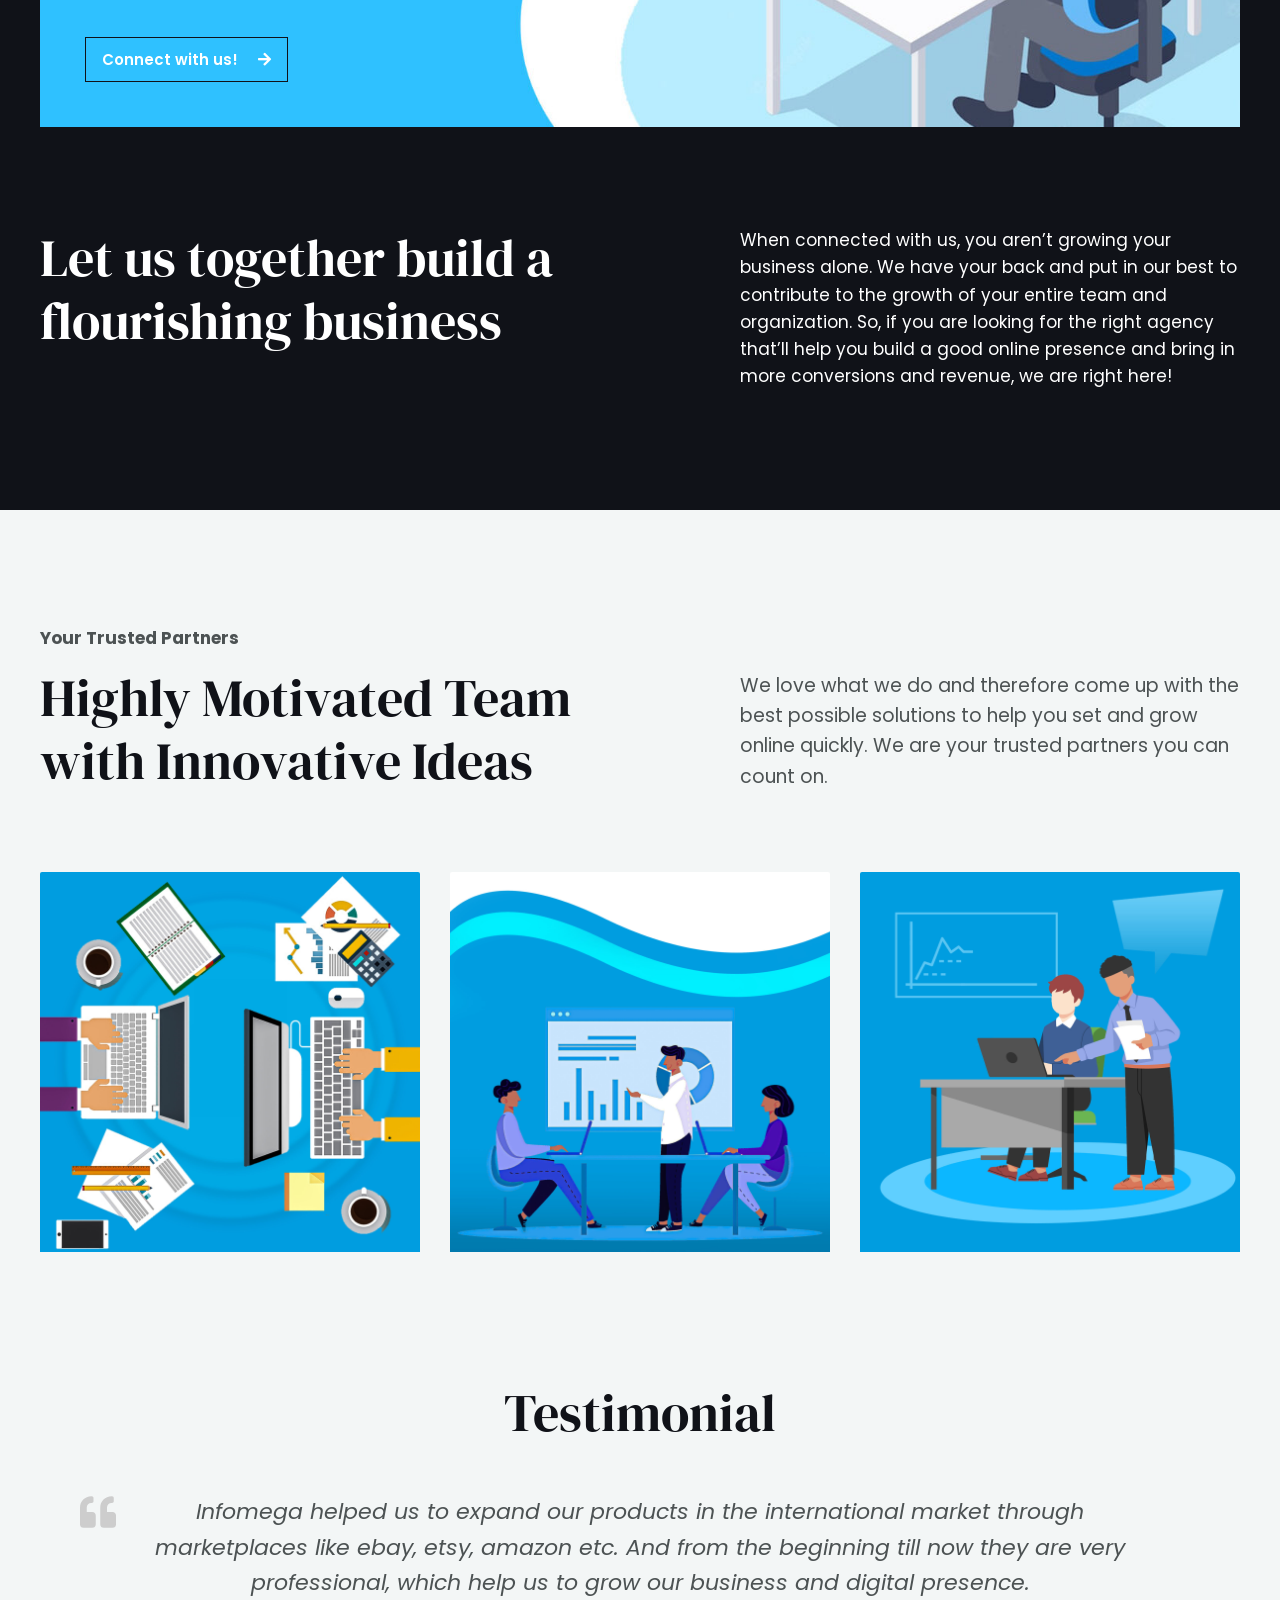
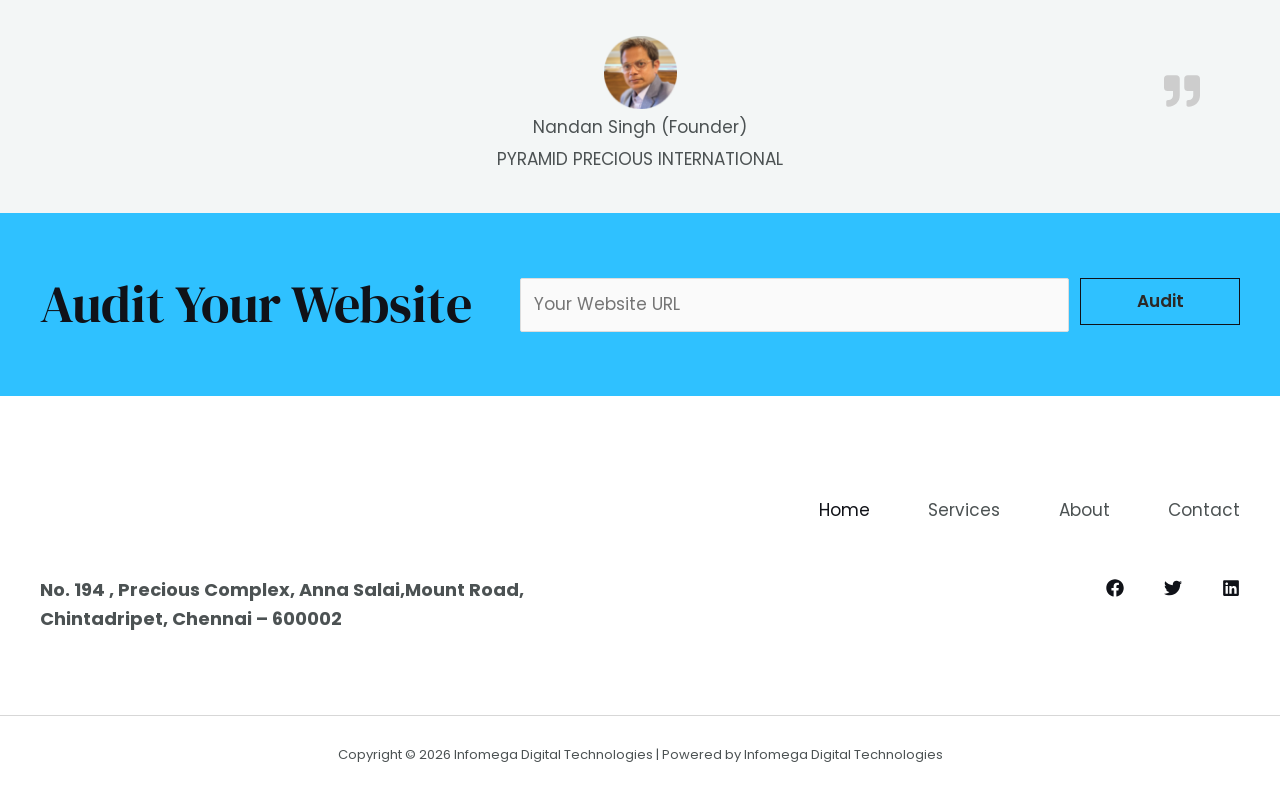
==== commit 3c4835e5: "messho logo removing" ====
--- a/index.html
+++ b/index.html
@@ -4,7 +4,7 @@
 <meta name="viewport" content="width=device-width, initial-scale=1">
 <link rel="profile" href="https://gmpg.org/xfn/11">
 
-<title>Infomega Digital Technologies – Digital Marketing Agency</title>
+<title>Infomega Digital Technologies - Digital Marketing Agency - India</title>
 <meta name="robots" content="max-image-preview:large">
 
 <link rel="alternate" type="application/rss+xml" title="Infomega Digital Technologies » Feed" href="./feed/">
@@ -275,11 +275,11 @@
 				<div class="elementor-element elementor-element-a76d397 elementor-arrows-position-inside elementor-pagination-position-outside elementor-widget elementor-widget-image-carousel e-widget-swiper" data-id="a76d397" data-element_type="widget" data-settings="{&quot;image_spacing_custom&quot;:{&quot;unit&quot;:&quot;px&quot;,&quot;size&quot;:-500,&quot;sizes&quot;:[]},&quot;navigation&quot;:&quot;both&quot;,&quot;autoplay&quot;:&quot;yes&quot;,&quot;pause_on_hover&quot;:&quot;yes&quot;,&quot;pause_on_interaction&quot;:&quot;yes&quot;,&quot;autoplay_speed&quot;:5000,&quot;infinite&quot;:&quot;yes&quot;,&quot;speed&quot;:500}" data-widget_type="image-carousel.default">
 				<div class="elementor-widget-container">
 			<style>/*! elementor - v3.7.8 - 02-10-2022 */
-.elementor-widget-image-carousel .swiper-container{position:static}.elementor-widget-image-carousel .swiper-container .swiper-slide figure{line-height:inherit}.elementor-widget-image-carousel .swiper-slide{text-align:center}.elementor-image-carousel-wrapper:not(.) .swiper-slide{max-width:calc(100% / var(--e-image-carousel-slides-to-show, 3))}</style>		<div class="elementor-image-carousel-wrapper swiper-container " dir="ltr">
-			<div class="elementor-image-carousel swiper-wrapper">
-								<div class="swiper-slide" data-swiper-slide-index="0" style="width: 726.667px; margin-right: -500px;"><figure class="swiper-slide-inner"><img class="swiper-slide-image" src="./assets/images/amazon-global-selling-1-150x150.jpg" alt="amazon global selling"></figure></div><div class="swiper-slide" data-swiper-slide-index="1" style="width: 726.667px; margin-right: -500px;"><figure class="swiper-slide-inner"><img class="swiper-slide-image" src="./assets/images/amazon-ads-1-150x150.jpg" alt="amazon ads"></figure></div><div class="swiper-slide" data-swiper-slide-index="2" style="width: 726.667px; margin-right: -500px;"><figure class="swiper-slide-inner"><img class="swiper-slide-image" src="./assets/images/amazon-fba-1-150x150.jpg" alt="amazon fba"></figure></div><div class="swiper-slide" data-swiper-slide-index="3" style="width: 726.667px; margin-right: -500px;"><figure class="swiper-slide-inner"><img class="swiper-slide-image" src="./assets/images/amazon-ppc-1-150x150.jpg" alt="amazon ppc"></figure></div><div class="swiper-slide" data-swiper-slide-index="4" style="width: 726.667px; margin-right: -500px;"><figure class="swiper-slide-inner"><img class="swiper-slide-image" src="./assets/images/ebay-1-150x150.jpg" alt="ebay"></figure></div><div class="swiper-slide" data-swiper-slide-index="5" style="width: 726.667px; margin-right: -500px;"><figure class="swiper-slide-inner"><img class="swiper-slide-image" src="./assets/images/etsy-1-150x150.jpg" alt="etsy"></figure></div><div class="swiper-slide" data-swiper-slide-index="6" style="width: 726.667px; margin-right: -500px;"><figure class="swiper-slide-inner"><img class="swiper-slide-image" src="./assets/images/walmart-1-150x150.jpg" alt="walmart"></figure></div><div class="swiper-slide" data-swiper-slide-index="7" style="width: 726.667px; margin-right: -500px;"><figure class="swiper-slide-inner"><img class="swiper-slide-image" src="./assets/images/bonanza-1-150x150.jpg" alt="bonanza"></figure></div><div class="swiper-slide" data-swiper-slide-index="8" style="width: 726.667px; margin-right: -500px;"><figure class="swiper-slide-inner"><img class="swiper-slide-image" src="./assets/images/flipkart-1-150x150.jpg" alt="flipkart"></figure></div><div class="swiper-slide" data-swiper-slide-index="9" style="width: 726.667px; margin-right: -500px;"><figure class="swiper-slide-inner"><img class="swiper-slide-image" src="./assets/images/meesho-1-150x150.jpg" alt="meesho"></figure></div><div class="swiper-slide" data-swiper-slide-index="10" style="width: 726.667px; margin-right: -500px;"><figure class="swiper-slide-inner"><img class="swiper-slide-image" src="./assets/images/google-1-150x150.jpg" alt="google"></figure></div><div class="swiper-slide" data-swiper-slide-index="11" style="width: 726.667px; margin-right: -500px;"><figure class="swiper-slide-inner"><img class="swiper-slide-image" src="./assets/images/helium10-150x150.jpg" alt="helium10"></figure></div><div class="swiper-slide" data-swiper-slide-index="12" style="width: 726.667px; margin-right: -500px;"><figure class="swiper-slide-inner"><img class="swiper-slide-image" src="./assets/images/jungle-scout-1-150x150.jpg" alt="jungle scout"></figure></div><div class="swiper-slide" data-swiper-slide-index="13" style="width: 726.667px; margin-right: -500px;"><figure class="swiper-slide-inner"><img class="swiper-slide-image" src="./assets/images/meta-1-150x150.jpg" alt="meta"></figure></div><div class="swiper-slide" data-swiper-slide-index="14" style="width: 726.667px; margin-right: -500px;"><figure class="swiper-slide-inner"><img class="swiper-slide-image" src="./assets/images/metaa-150x150.jpg" alt="metaa"></figure></div>			</div>
-												<div class="swiper-pagination swiper-pagination-clickable swiper-pagination-bullets"><span class="swiper-pagination-bullet swiper-pagination-bullet-active" tabindex="0" role="button" aria-label="Go to slide 1"></span><span class="swiper-pagination-bullet" tabindex="0" role="button" aria-label="Go to slide 2"></span><span class="swiper-pagination-bullet" tabindex="0" role="button" aria-label="Go to slide 3"></span><span class="swiper-pagination-bullet" tabindex="0" role="button" aria-label="Go to slide 4"></span><span class="swiper-pagination-bullet" tabindex="0" role="button" aria-label="Go to slide 5"></span><span class="swiper-pagination-bullet" tabindex="0" role="button" aria-label="Go to slide 6"></span><span class="swiper-pagination-bullet" tabindex="0" role="button" aria-label="Go to slide 7"></span><span class="swiper-pagination-bullet" tabindex="0" role="button" aria-label="Go to slide 8"></span><span class="swiper-pagination-bullet" tabindex="0" role="button" aria-label="Go to slide 9"></span><span class="swiper-pagination-bullet" tabindex="0" role="button" aria-label="Go to slide 10"></span><span class="swiper-pagination-bullet" tabindex="0" role="button" aria-label="Go to slide 11"></span><span class="swiper-pagination-bullet" tabindex="0" role="button" aria-label="Go to slide 12"></span><span class="swiper-pagination-bullet" tabindex="0" role="button" aria-label="Go to slide 13"></span><span class="swiper-pagination-bullet" tabindex="0" role="button" aria-label="Go to slide 14"></span><span class="swiper-pagination-bullet" tabindex="0" role="button" aria-label="Go to slide 15"></span><span class="swiper-pagination-bullet" tabindex="0" role="button" aria-label="Go to slide 16"></span></div>
-													<div class="elementor-swiper-button elementor-swiper-button-prev" tabindex="0" role="button" aria-label="Previous slide">
+.elementor-widget-image-carousel .swiper-container{position:static}.elementor-widget-image-carousel .swiper-container .swiper-slide figure{line-height:inherit}.elementor-widget-image-carousel .swiper-slide{text-align:center}.elementor-image-carousel-wrapper:not(.swiper-container-initialized) .swiper-slide{max-width:calc(100% / var(--e-image-carousel-slides-to-show, 3))}</style>		<div class="elementor-image-carousel-wrapper swiper-container swiper-container-initialized swiper-container-horizontal" dir="ltr">
+			<div class="elementor-image-carousel swiper-wrapper" style="transform: translate3d(-680px, 0px, 0px); transition-duration: 0ms;"><div class="swiper-slide swiper-slide-duplicate" data-swiper-slide-index="13" style="width: 726.667px; margin-right: -500px;"><figure class="swiper-slide-inner"><img class="swiper-slide-image" src="./assets/images/meta-1-150x150.jpg" alt="meta"></figure></div><div class="swiper-slide swiper-slide-duplicate" data-swiper-slide-index="14" style="width: 726.667px; margin-right: -500px;"><figure class="swiper-slide-inner"><img class="swiper-slide-image" src="./assets/images/metaa-150x150.jpg" alt="metaa"></figure></div><div class="swiper-slide swiper-slide-duplicate swiper-slide-prev" data-swiper-slide-index="15" style="width: 726.667px; margin-right: -500px;"><figure class="swiper-slide-inner"><img class="swiper-slide-image" src="./assets/images/amazon-spn-1-150x150.jpg" alt="amazon spn"></figure></div>
+								<div class="swiper-slide swiper-slide-active" data-swiper-slide-index="0" style="width: 726.667px; margin-right: -500px;"><figure class="swiper-slide-inner"><img class="swiper-slide-image" src="./assets/images/amazon-global-selling-1-150x150.jpg" alt="amazon global selling"></figure></div><div class="swiper-slide swiper-slide-next" data-swiper-slide-index="1" style="width: 726.667px; margin-right: -500px;"><figure class="swiper-slide-inner"><img class="swiper-slide-image" src="./assets/images/amazon-ads-1-150x150.jpg" alt="amazon ads"></figure></div><div class="swiper-slide" data-swiper-slide-index="2" style="width: 726.667px; margin-right: -500px;"><figure class="swiper-slide-inner"><img class="swiper-slide-image" src="./assets/images/amazon-fba-1-150x150.jpg" alt="amazon fba"></figure></div><div class="swiper-slide" data-swiper-slide-index="3" style="width: 726.667px; margin-right: -500px;"><figure class="swiper-slide-inner"><img class="swiper-slide-image" src="./assets/images/amazon-ppc-1-150x150.jpg" alt="amazon ppc"></figure></div><div class="swiper-slide" data-swiper-slide-index="4" style="width: 726.667px; margin-right: -500px;"><figure class="swiper-slide-inner"><img class="swiper-slide-image" src="./assets/images/ebay-1-150x150.jpg" alt="ebay"></figure></div><div class="swiper-slide" data-swiper-slide-index="5" style="width: 726.667px; margin-right: -500px;"><figure class="swiper-slide-inner"><img class="swiper-slide-image" src="./assets/images/etsy-1-150x150.jpg" alt="etsy"></figure></div><div class="swiper-slide" data-swiper-slide-index="6" style="width: 726.667px; margin-right: -500px;"><figure class="swiper-slide-inner"><img class="swiper-slide-image" src="./assets/images/walmart-1-150x150.jpg" alt="walmart"></figure></div><div class="swiper-slide" data-swiper-slide-index="7" style="width: 726.667px; margin-right: -500px;"><figure class="swiper-slide-inner"><img class="swiper-slide-image" src="./assets/images/bonanza-1-150x150.jpg" alt="bonanza"></figure></div><div class="swiper-slide" data-swiper-slide-index="8" style="width: 726.667px; margin-right: -500px;"><figure class="swiper-slide-inner"><img class="swiper-slide-image" src="./assets/images/flipkart-1-150x150.jpg" alt="flipkart"></figure></div><div class="swiper-slide" data-swiper-slide-index="9" style="width: 726.667px; margin-right: -500px;"><figure class="swiper-slide-inner"><img class="swiper-slide-image" src="./assets/images/google-1-150x150.jpg" alt="google"></figure></div><div class="swiper-slide" data-swiper-slide-index="11" style="width: 726.667px; margin-right: -500px;"><figure class="swiper-slide-inner"><img class="swiper-slide-image" src="./assets/images/helium10-150x150.jpg" alt="helium10"></figure></div><div class="swiper-slide" data-swiper-slide-index="12" style="width: 726.667px; margin-right: -500px;"><figure class="swiper-slide-inner"><img class="swiper-slide-image" src="./assets/images/jungle-scout-1-150x150.jpg" alt="jungle scout"></figure></div><div class="swiper-slide" data-swiper-slide-index="13" style="width: 726.667px; margin-right: -500px;"><figure class="swiper-slide-inner"><img class="swiper-slide-image" src="./assets/images/meta-1-150x150.jpg" alt="meta"></figure></div><div class="swiper-slide" data-swiper-slide-index="14" style="width: 726.667px; margin-right: -500px;"><figure class="swiper-slide-inner"><img class="swiper-slide-image" src="./assets/images/metaa-150x150.jpg" alt="metaa"></figure></div><div class="swiper-slide swiper-slide-duplicate-prev" data-swiper-slide-index="15" style="width: 726.667px; margin-right: -500px;"><figure class="swiper-slide-inner"><img class="swiper-slide-image" src="./assets/images/amazon-spn-1-150x150.jpg" alt="amazon spn"></figure></div>			<div class="swiper-slide swiper-slide-duplicate swiper-slide-duplicate-active" data-swiper-slide-index="0" style="width: 726.667px; margin-right: -500px;"><figure class="swiper-slide-inner"><img class="swiper-slide-image" src="./assets/images/amazon-global-selling-1-150x150.jpg" alt="amazon global selling"></figure></div><div class="swiper-slide swiper-slide-duplicate swiper-slide-duplicate-next" data-swiper-slide-index="1" style="width: 726.667px; margin-right: -500px;"><figure class="swiper-slide-inner"><img class="swiper-slide-image" src="./assets/images/amazon-ads-1-150x150.jpg" alt="amazon ads"></figure></div><div class="swiper-slide swiper-slide-duplicate" data-swiper-slide-index="2" style="width: 726.667px; margin-right: -500px;"><figure class="swiper-slide-inner"><img class="swiper-slide-image" src="./assets/images/amazon-fba-1-150x150.jpg" alt="amazon fba"></figure></div></div>
+												<div class="swiper-pagination swiper-pagination-clickable swiper-pagination-bullets"><span class="swiper-pagination-bullet swiper-pagination-bullet-active" tabindex="0" role="button" aria-label="Go to slide 1"></span><span class="swiper-pagination-bullet" tabindex="0" role="button" aria-label="Go to slide 2"></span><span class="swiper-pagination-bullet" tabindex="0" role="button" aria-label="Go to slide 3"></span><span class="swiper-pagination-bullet" tabindex="0" role="button" aria-label="Go to slide 4"></span><span class="swiper-pagination-bullet" tabindex="0" role="button" aria-label="Go to slide 5"></span><span class="swiper-pagination-bullet" tabindex="0" role="button" aria-label="Go to slide 6"></span><span class="swiper-pagination-bullet" tabindex="0" role="button" aria-label="Go to slide 7"></span><span class="swiper-pagination-bullet" tabindex="0" role="button" aria-label="Go to slide 8"></span><span class="swiper-pagination-bullet" tabindex="0" role="button" aria-label="Go to slide 9"></span><span class="swiper-pagination-bullet" tabindex="0" role="button" aria-label="Go to slide 10"></span><span class="swiper-pagination-bullet" tabindex="0" role="button" aria-label="Go to slide 11"></span><span class="swiper-pagination-bullet" tabindex="0" role="button" aria-label="Go to slide 12"></span><span class="swiper-pagination-bullet" tabindex="0" role="button" aria-label="Go to slide 13"></span><span class="swiper-pagination-bullet" tabindex="0" role="button" aria-label="Go to slide 14"></span><span class="swiper-pagination-bullet" tabindex="0" role="button" aria-label="Go to slide 15"></span></div>
+												<div class="elementor-swiper-button elementor-swiper-button-prev" tabindex="0" role="button" aria-label="Previous slide">
 						<i aria-hidden="true" class="eicon-chevron-left"></i>						<span class="elementor-screen-only">Previous</span>
 					</div>
 					<div class="elementor-swiper-button elementor-swiper-button-next" tabindex="0" role="button" aria-label="Next slide">
@@ -367,9 +367,9 @@
 				</div>
 				<div class="elementor-element elementor-element-1455660 elementor-arrows-position-outside elementor-pagination-position-outside elementor-widget elementor-widget-image-carousel e-widget-swiper" data-id="1455660" data-element_type="widget" data-settings="{&quot;image_spacing_custom&quot;:{&quot;unit&quot;:&quot;px&quot;,&quot;size&quot;:0,&quot;sizes&quot;:[]},&quot;navigation&quot;:&quot;both&quot;,&quot;autoplay&quot;:&quot;yes&quot;,&quot;pause_on_hover&quot;:&quot;yes&quot;,&quot;pause_on_interaction&quot;:&quot;yes&quot;,&quot;autoplay_speed&quot;:5000,&quot;infinite&quot;:&quot;yes&quot;,&quot;speed&quot;:500}" data-widget_type="image-carousel.default">
 				<div class="elementor-widget-container">
-					<div class="elementor-image-carousel-wrapper swiper-container " dir="ltr">
-			<div class="elementor-image-carousel swiper-wrapper">
-								<div class="swiper-slide" data-swiper-slide-index="0" style="width: 380px;"><figure class="swiper-slide-inner"><img class="swiper-slide-image" src="./assets/images/Client-1-300x79.jpg" alt="client3"></figure></div><div class="swiper-slide" data-swiper-slide-index="1" style="width: 380px;"><figure class="swiper-slide-inner"><img class="swiper-slide-image" src="./assets/images/Client-7-300x82.png" alt="client5"></figure></div><div class="swiper-slide" data-swiper-slide-index="2" style="width: 380px;"><figure class="swiper-slide-inner"><img class="swiper-slide-image" src="./assets/images/Client-2-300x104.png" alt="client4"></figure></div><div class="swiper-slide" data-swiper-slide-index="3" style="width: 380px;"><figure class="swiper-slide-inner"><img class="swiper-slide-image" src="./assets/images/Client-3-300x139.png" alt="client6"></figure></div><div class="swiper-slide" data-swiper-slide-index="4" style="width: 380px;"><figure class="swiper-slide-inner"><img class="swiper-slide-image" src="./assets/images/Client-10.png" alt="client7"></figure></div><div class="swiper-slide" data-swiper-slide-index="5" style="width: 380px;"><figure class="swiper-slide-inner"><img class="swiper-slide-image" src="./assets/images/Client-6-300x72.png" alt="client8"></figure></div><div class="swiper-slide" data-swiper-slide-index="6" style="width: 380px;"><figure class="swiper-slide-inner"><img class="swiper-slide-image" src="./assets/images/Client-11.png" alt="Client (11)"></figure></div><div class="swiper-slide" data-swiper-slide-index="7" style="width: 380px;"><figure class="swiper-slide-inner"><img class="swiper-slide-image" src="./assets/images/WOW-300x128.png" alt="WOW"></figure></div><div class="swiper-slide" data-swiper-slide-index="8" style="width: 380px;"><figure class="swiper-slide-inner"><img class="swiper-slide-image" src="./assets/images/Veba.png" alt="Veba"></figure></div><div class="swiper-slide" data-swiper-slide-index="9" style="width: 380px;"><figure class="swiper-slide-inner"><img class="swiper-slide-image" src="./assets/images/Masaya-300x129.jpg" alt="Masaya"></figure></div><div class="swiper-slide" data-swiper-slide-index="10" style="width: 380px;"><figure class="swiper-slide-inner"><img class="swiper-slide-image" src="./assets/images/new-destiny-240x300.png" alt="new destiny"></figure></div><div class="swiper-slide" data-swiper-slide-index="11" style="width: 380px;"><figure class="swiper-slide-inner"><img class="swiper-slide-image" src="./assets/images/Greenfuturz-300x127.png" alt="Greenfuturz"></figure></div><div class="swiper-slide" data-swiper-slide-index="12" style="width: 380px;"><figure class="swiper-slide-inner"><img class="swiper-slide-image" src="./assets/images/ega-trust-300x235.png" alt="ega trust"></figure></div><div class="swiper-slide" data-swiper-slide-index="13" style="width: 380px;"><figure class="swiper-slide-inner"><img class="swiper-slide-image" src="./assets/images/CSB-bank.png" alt="CSB bank"></figure></div>			</div>
+					<div class="elementor-image-carousel-wrapper swiper-container swiper-container-initialized swiper-container-horizontal" dir="ltr">
+			<div class="elementor-image-carousel swiper-wrapper" style="transform: translate3d(-1140px, 0px, 0px); transition-duration: 0ms;"><div class="swiper-slide swiper-slide-duplicate" data-swiper-slide-index="12" style="width: 380px;"><figure class="swiper-slide-inner"><img class="swiper-slide-image" src="./assets/images/ega-trust-300x235.png" alt="ega trust"></figure></div><div class="swiper-slide swiper-slide-duplicate" data-swiper-slide-index="13" style="width: 380px;"><figure class="swiper-slide-inner"><img class="swiper-slide-image" src="./assets/images/CSB-bank.png" alt="CSB bank"></figure></div><div class="swiper-slide swiper-slide-duplicate swiper-slide-prev" data-swiper-slide-index="14" style="width: 380px;"><figure class="swiper-slide-inner"><img class="swiper-slide-image" src="./assets/images/Bikes-n-cars-300x208.png" alt="Bikes n cars"></figure></div>
+								<div class="swiper-slide swiper-slide-active" data-swiper-slide-index="0" style="width: 380px;"><figure class="swiper-slide-inner"><img class="swiper-slide-image" src="./assets/images/Client-1-300x79.jpg" alt="client3"></figure></div><div class="swiper-slide swiper-slide-next" data-swiper-slide-index="1" style="width: 380px;"><figure class="swiper-slide-inner"><img class="swiper-slide-image" src="./assets/images/Client-7-300x82.png" alt="client5"></figure></div><div class="swiper-slide" data-swiper-slide-index="2" style="width: 380px;"><figure class="swiper-slide-inner"><img class="swiper-slide-image" src="./assets/images/Client-2-300x104.png" alt="client4"></figure></div><div class="swiper-slide" data-swiper-slide-index="3" style="width: 380px;"><figure class="swiper-slide-inner"><img class="swiper-slide-image" src="./assets/images/Client-3-300x139.png" alt="client6"></figure></div><div class="swiper-slide" data-swiper-slide-index="4" style="width: 380px;"><figure class="swiper-slide-inner"><img class="swiper-slide-image" src="./assets/images/Client-10.png" alt="client7"></figure></div><div class="swiper-slide" data-swiper-slide-index="5" style="width: 380px;"><figure class="swiper-slide-inner"><img class="swiper-slide-image" src="./assets/images/Client-6-300x72.png" alt="client8"></figure></div><div class="swiper-slide" data-swiper-slide-index="6" style="width: 380px;"><figure class="swiper-slide-inner"><img class="swiper-slide-image" src="./assets/images/Client-11.png" alt="Client (11)"></figure></div><div class="swiper-slide" data-swiper-slide-index="7" style="width: 380px;"><figure class="swiper-slide-inner"><img class="swiper-slide-image" src="./assets/images/WOW-300x128.png" alt="WOW"></figure></div><div class="swiper-slide" data-swiper-slide-index="8" style="width: 380px;"><figure class="swiper-slide-inner"><img class="swiper-slide-image" src="./assets/images/Veba.png" alt="Veba"></figure></div><div class="swiper-slide" data-swiper-slide-index="9" style="width: 380px;"><figure class="swiper-slide-inner"><img class="swiper-slide-image" src="./assets/images/Masaya-300x129.jpg" alt="Masaya"></figure></div><div class="swiper-slide" data-swiper-slide-index="10" style="width: 380px;"><figure class="swiper-slide-inner"><img class="swiper-slide-image" src="./assets/images/new-destiny-240x300.png" alt="new destiny"></figure></div><div class="swiper-slide" data-swiper-slide-index="11" style="width: 380px;"><figure class="swiper-slide-inner"><img class="swiper-slide-image" src="./assets/images/Greenfuturz-300x127.png" alt="Greenfuturz"></figure></div><div class="swiper-slide" data-swiper-slide-index="12" style="width: 380px;"><figure class="swiper-slide-inner"><img class="swiper-slide-image" src="./assets/images/ega-trust-300x235.png" alt="ega trust"></figure></div><div class="swiper-slide" data-swiper-slide-index="13" style="width: 380px;"><figure class="swiper-slide-inner"><img class="swiper-slide-image" src="./assets/images/CSB-bank.png" alt="CSB bank"></figure></div><div class="swiper-slide swiper-slide-duplicate-prev" data-swiper-slide-index="14" style="width: 380px;"><figure class="swiper-slide-inner"><img class="swiper-slide-image" src="./assets/images/Bikes-n-cars-300x208.png" alt="Bikes n cars"></figure></div>			<div class="swiper-slide swiper-slide-duplicate swiper-slide-duplicate-active" data-swiper-slide-index="0" style="width: 380px;"><figure class="swiper-slide-inner"><img class="swiper-slide-image" src="./assets/images/Client-1-300x79.jpg" alt="client3"></figure></div><div class="swiper-slide swiper-slide-duplicate swiper-slide-duplicate-next" data-swiper-slide-index="1" style="width: 380px;"><figure class="swiper-slide-inner"><img class="swiper-slide-image" src="./assets/images/Client-7-300x82.png" alt="client5"></figure></div><div class="swiper-slide swiper-slide-duplicate" data-swiper-slide-index="2" style="width: 380px;"><figure class="swiper-slide-inner"><img class="swiper-slide-image" src="./assets/images/Client-2-300x104.png" alt="client4"></figure></div></div>
 												<div class="swiper-pagination swiper-pagination-clickable swiper-pagination-bullets"><span class="swiper-pagination-bullet swiper-pagination-bullet-active" tabindex="0" role="button" aria-label="Go to slide 1"></span><span class="swiper-pagination-bullet" tabindex="0" role="button" aria-label="Go to slide 2"></span><span class="swiper-pagination-bullet" tabindex="0" role="button" aria-label="Go to slide 3"></span><span class="swiper-pagination-bullet" tabindex="0" role="button" aria-label="Go to slide 4"></span><span class="swiper-pagination-bullet" tabindex="0" role="button" aria-label="Go to slide 5"></span><span class="swiper-pagination-bullet" tabindex="0" role="button" aria-label="Go to slide 6"></span><span class="swiper-pagination-bullet" tabindex="0" role="button" aria-label="Go to slide 7"></span><span class="swiper-pagination-bullet" tabindex="0" role="button" aria-label="Go to slide 8"></span><span class="swiper-pagination-bullet" tabindex="0" role="button" aria-label="Go to slide 9"></span><span class="swiper-pagination-bullet" tabindex="0" role="button" aria-label="Go to slide 10"></span><span class="swiper-pagination-bullet" tabindex="0" role="button" aria-label="Go to slide 11"></span><span class="swiper-pagination-bullet" tabindex="0" role="button" aria-label="Go to slide 12"></span><span class="swiper-pagination-bullet" tabindex="0" role="button" aria-label="Go to slide 13"></span><span class="swiper-pagination-bullet" tabindex="0" role="button" aria-label="Go to slide 14"></span><span class="swiper-pagination-bullet" tabindex="0" role="button" aria-label="Go to slide 15"></span></div>
 													<div class="elementor-swiper-button elementor-swiper-button-prev" tabindex="0" role="button" aria-label="Previous slide">
 						<i aria-hidden="true" class="eicon-chevron-left"></i>						<span class="elementor-screen-only">Previous</span>
@@ -691,8 +691,9 @@
 <script src="./js/elementor-frontend-modules.min.js?ver=3.7.8" id="elementor-frontend-modules-js"></script>
 <script src="./js/waypoints.min.js?ver=4.0.2" id="elementor-waypoints-js"></script>
 <script src="./js/jquery-ui-core.min.js?ver=1.13.1" id="jquery-ui-core-js"></script>
+<script src="./js/swiper.min.js?ver=5.3.6" id="swiper-js"></script>
 <script id="elementor-frontend-js-before">
-var elementorFrontendConfig = {"environmentMode":{"edit":false,"wpPreview":false,"isScriptDebug":false},"i18n":{"shareOnFacebook":"Share on Facebook","shareOnTwitter":"Share on Twitter","pinIt":"Pin it","download":"Download","downloadImage":"Download image","fullscreen":"Fullscreen","zoom":"Zoom","share":"Share","playVideo":"Play Video","previous":"Previous","next":"Next","close":"Close"},"is_rtl":false,"breakpoints":{"xs":0,"sm":480,"md":768,"lg":1025,"xl":1440,"xxl":1600},"responsive":{"breakpoints":{"mobile":{"label":"Mobile","value":767,"default_value":767,"direction":"max","is_enabled":true},"mobile_extra":{"label":"Mobile Extra","value":880,"default_value":880,"direction":"max","is_enabled":false},"tablet":{"label":"Tablet","value":1024,"default_value":1024,"direction":"max","is_enabled":true},"tablet_extra":{"label":"Tablet Extra","value":1200,"default_value":1200,"direction":"max","is_enabled":false},"laptop":{"label":"Laptop","value":1366,"default_value":1366,"direction":"max","is_enabled":false},"widescreen":{"label":"Widescreen","value":2400,"default_value":2400,"direction":"min","is_enabled":false}}},"version":"3.7.8","is_static":false,"experimentalFeatures":{"e_dom_optimization":true,"e_optimized_assets_loading":true,"e_optimized_css_loading":true,"a11y_improvements":true,"additional_custom_breakpoints":true,"e_import_export":true,"e_hidden_wordpress_widgets":true,"landing-pages":true,"elements-color-picker":true,"favorite-widgets":true,"admin-top-bar":true},"urls":{"assets":".\\/assets\\/elementor\\/"},"settings":{"page":[],"editorPreferences":[]},"kit":{"active_breakpoints":["viewport_mobile","viewport_tablet"],"global_image_lightbox":"yes","lightbox_enable_counter":"yes","lightbox_enable_fullscreen":"yes","lightbox_enable_zoom":"yes","lightbox_enable_share":"yes","lightbox_title_src":"title","lightbox_description_src":"description"},"post":{"id":393,"title":"Infomega%20Digital%20Technologies%20%E2%80%93%20Digital%20Marketing%20Agency","excerpt":"","featuredImage":false}};
+var elementorFrontendConfig = {"environmentMode":{"edit":false,"wpPreview":false,"isScriptDebug":false},"i18n":{"shareOnFacebook":"Share on Facebook","shareOnTwitter":"Share on Twitter","pinIt":"Pin it","download":"Download","downloadImage":"Download image","fullscreen":"Fullscreen","zoom":"Zoom","share":"Share","playVideo":"Play Video","previous":"Previous","next":"Next","close":"Close"},"is_rtl":false,"breakpoints":{"xs":0,"sm":480,"md":768,"lg":1025,"xl":1440,"xxl":1600},"responsive":{"breakpoints":{"mobile":{"label":"Mobile","value":767,"default_value":767,"direction":"max","is_enabled":true},"mobile_extra":{"label":"Mobile Extra","value":880,"default_value":880,"direction":"max","is_enabled":false},"tablet":{"label":"Tablet","value":1024,"default_value":1024,"direction":"max","is_enabled":true},"tablet_extra":{"label":"Tablet Extra","value":1200,"default_value":1200,"direction":"max","is_enabled":false},"laptop":{"label":"Laptop","value":1366,"default_value":1366,"direction":"max","is_enabled":false},"widescreen":{"label":"Widescreen","value":2400,"default_value":2400,"direction":"min","is_enabled":false}}},"version":"3.7.8","is_static":false,"experimentalFeatures":{"e_dom_optimization":true,"e_optimized_assets_loading":true,"e_optimized_css_loading":true,"a11y_improvements":true,"additional_custom_breakpoints":true,"e_import_export":true,"e_hidden_wordpress_widgets":true,"landing-pages":true,"elements-color-picker":true,"favorite-widgets":true,"admin-top-bar":true},"urls":{"assets":".\\/js\/"},"settings":{"page":[],"editorPreferences":[]},"kit":{"active_breakpoints":["viewport_mobile","viewport_tablet"],"global_image_lightbox":"yes","lightbox_enable_counter":"yes","lightbox_enable_fullscreen":"yes","lightbox_enable_zoom":"yes","lightbox_enable_share":"yes","lightbox_title_src":"title","lightbox_description_src":"description"},"post":{"id":393,"title":"Infomega%20Digital%20Technologies%20%E2%80%93%20Digital%20Marketing%20Agency","excerpt":"","featuredImage":false}};
 </script>
 <script src="./js/elementor-frontend.min.js?ver=3.7.8" id="elementor-frontend-js"></script><span id="elementor-device-mode" class="elementor-screen-only"></span>
 <script id="wp-util-js-extra">
@@ -716,4 +717,4 @@
 </script>
 	
 
-<script src="./js/elementor-dialog.min.js?ver=4.9.0"></script><script src="./js/elementor-share-link.min.js?ver=3.7.8"></script><script src="./js/swiper.min.js?ver=5.3.6"></script><svg style="display: none;" class="e-font-icon-svg-symbols"></svg></body></html>+<script src="./js/elementor-dialog.min.js?ver=4.9.0"></script><script src="./js/elementor-share-link.min.js?ver=3.7.8"></script><svg style="display: none;" class="e-font-icon-svg-symbols"></svg></body></html>
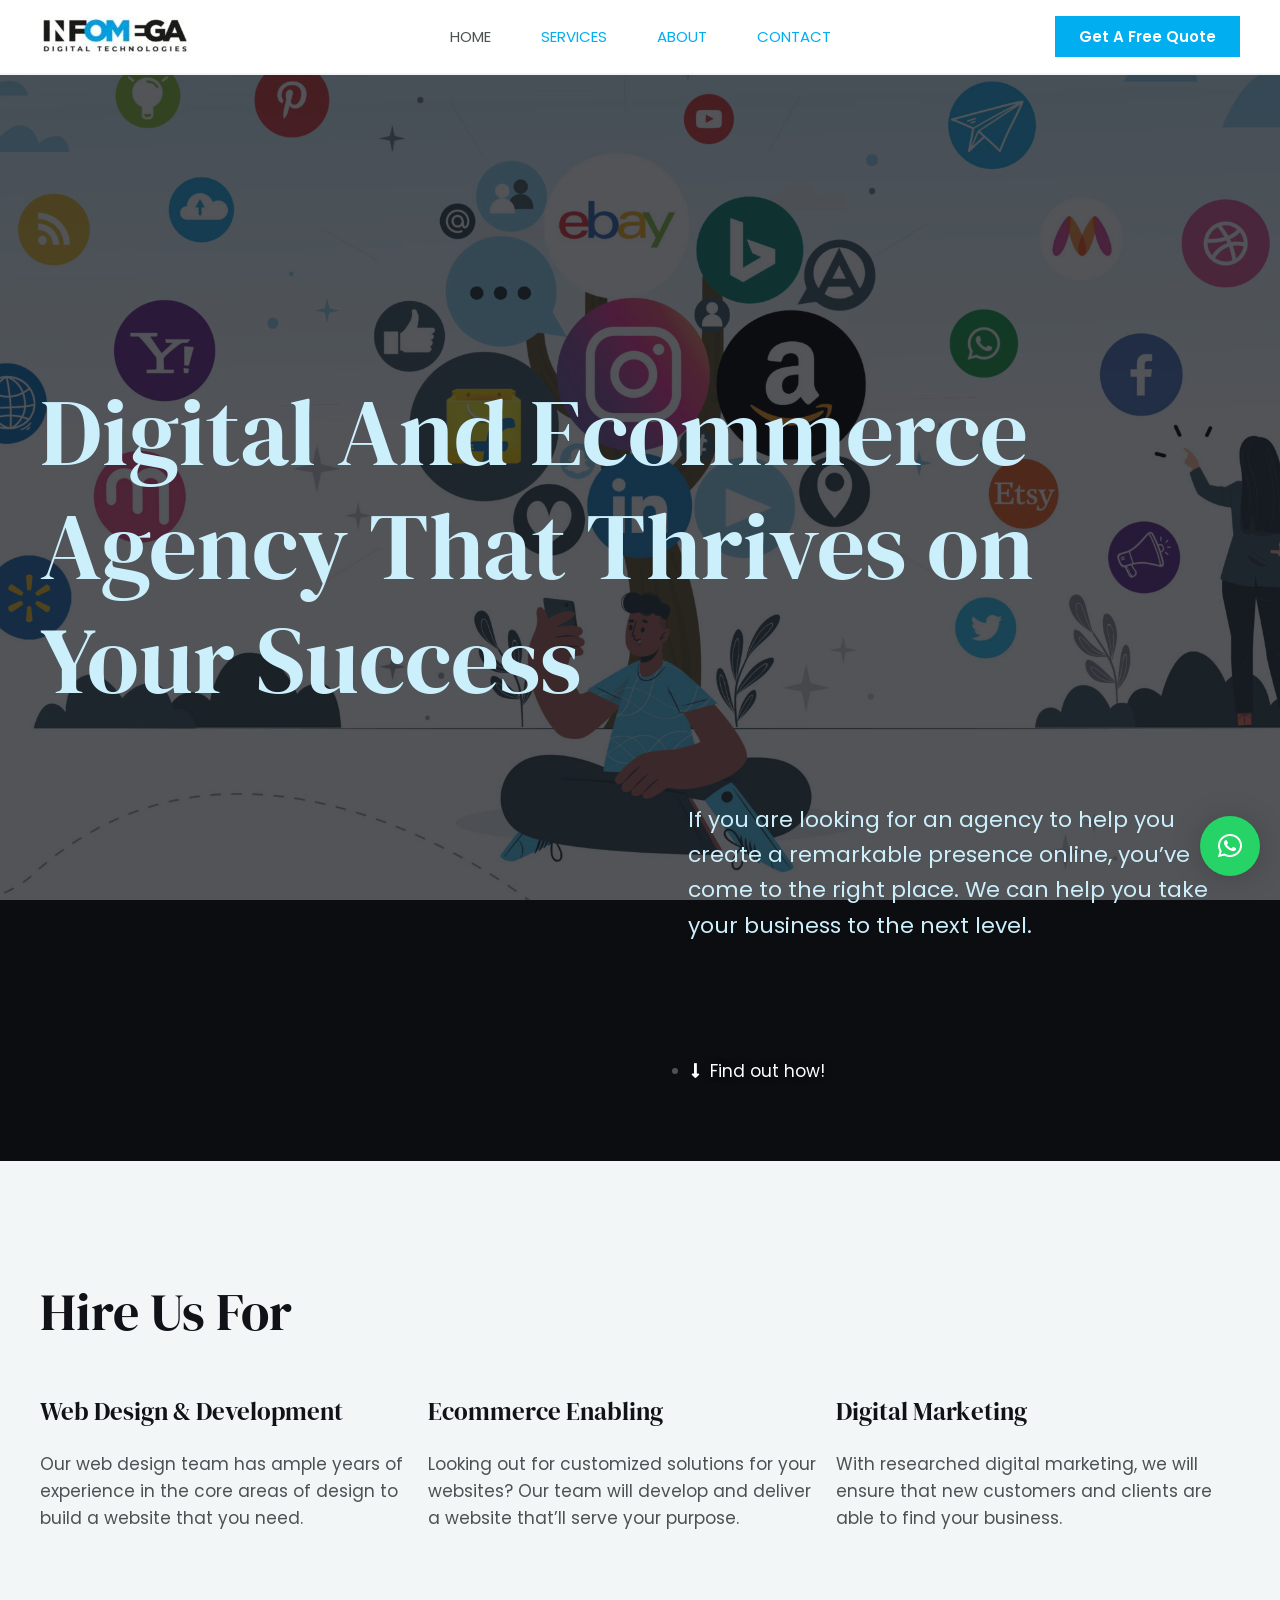
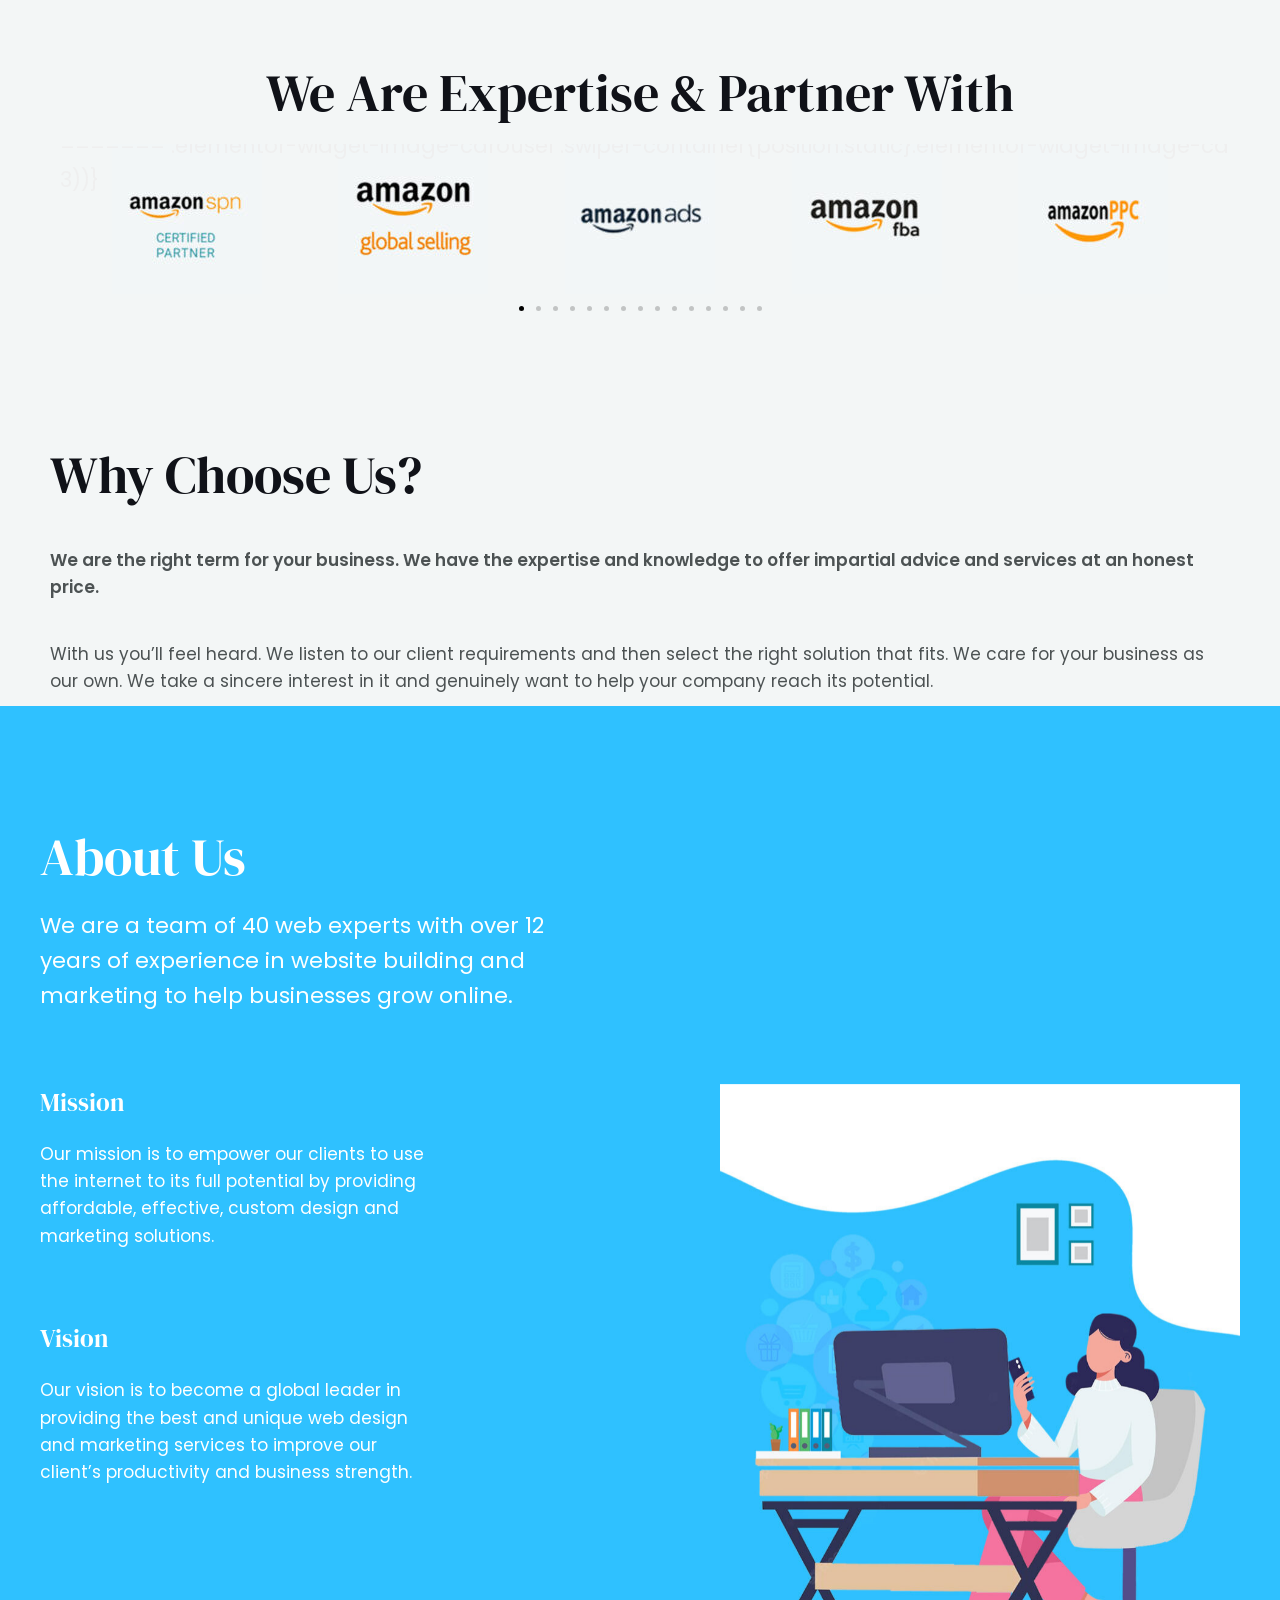
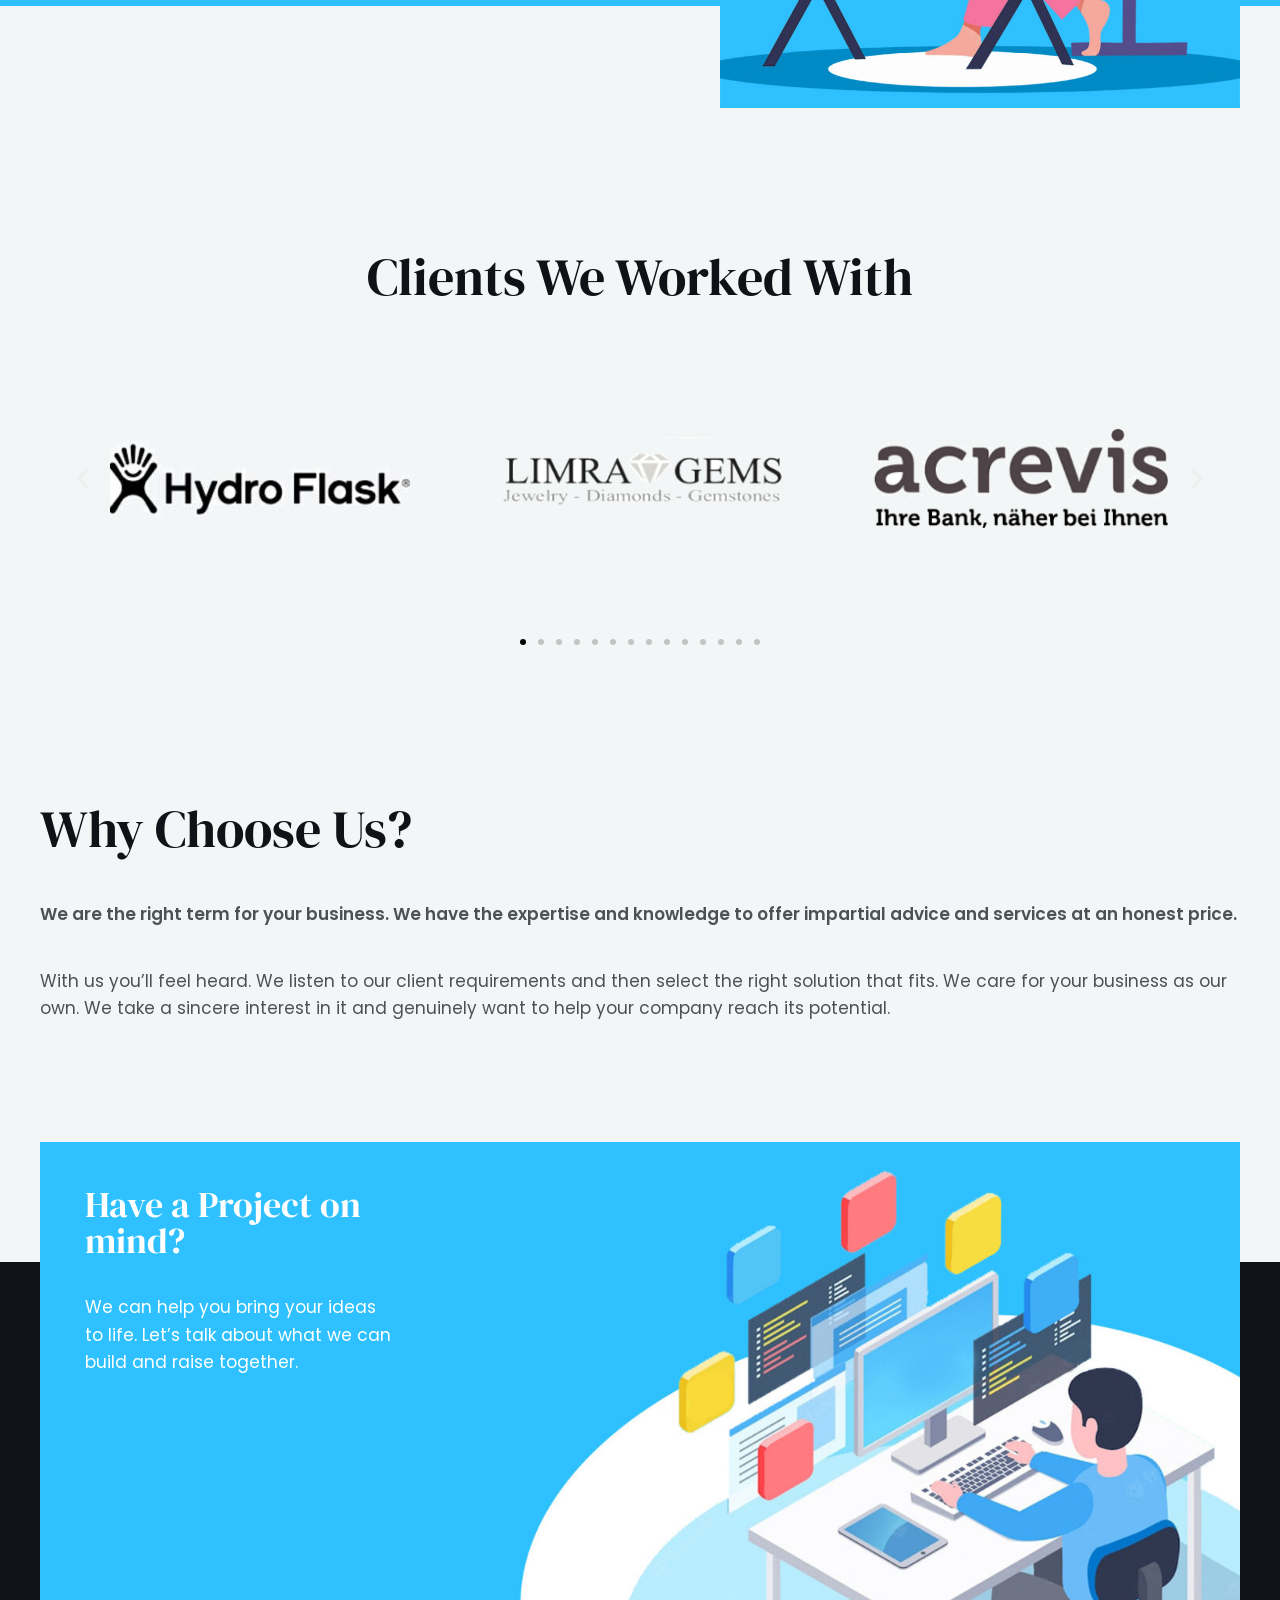
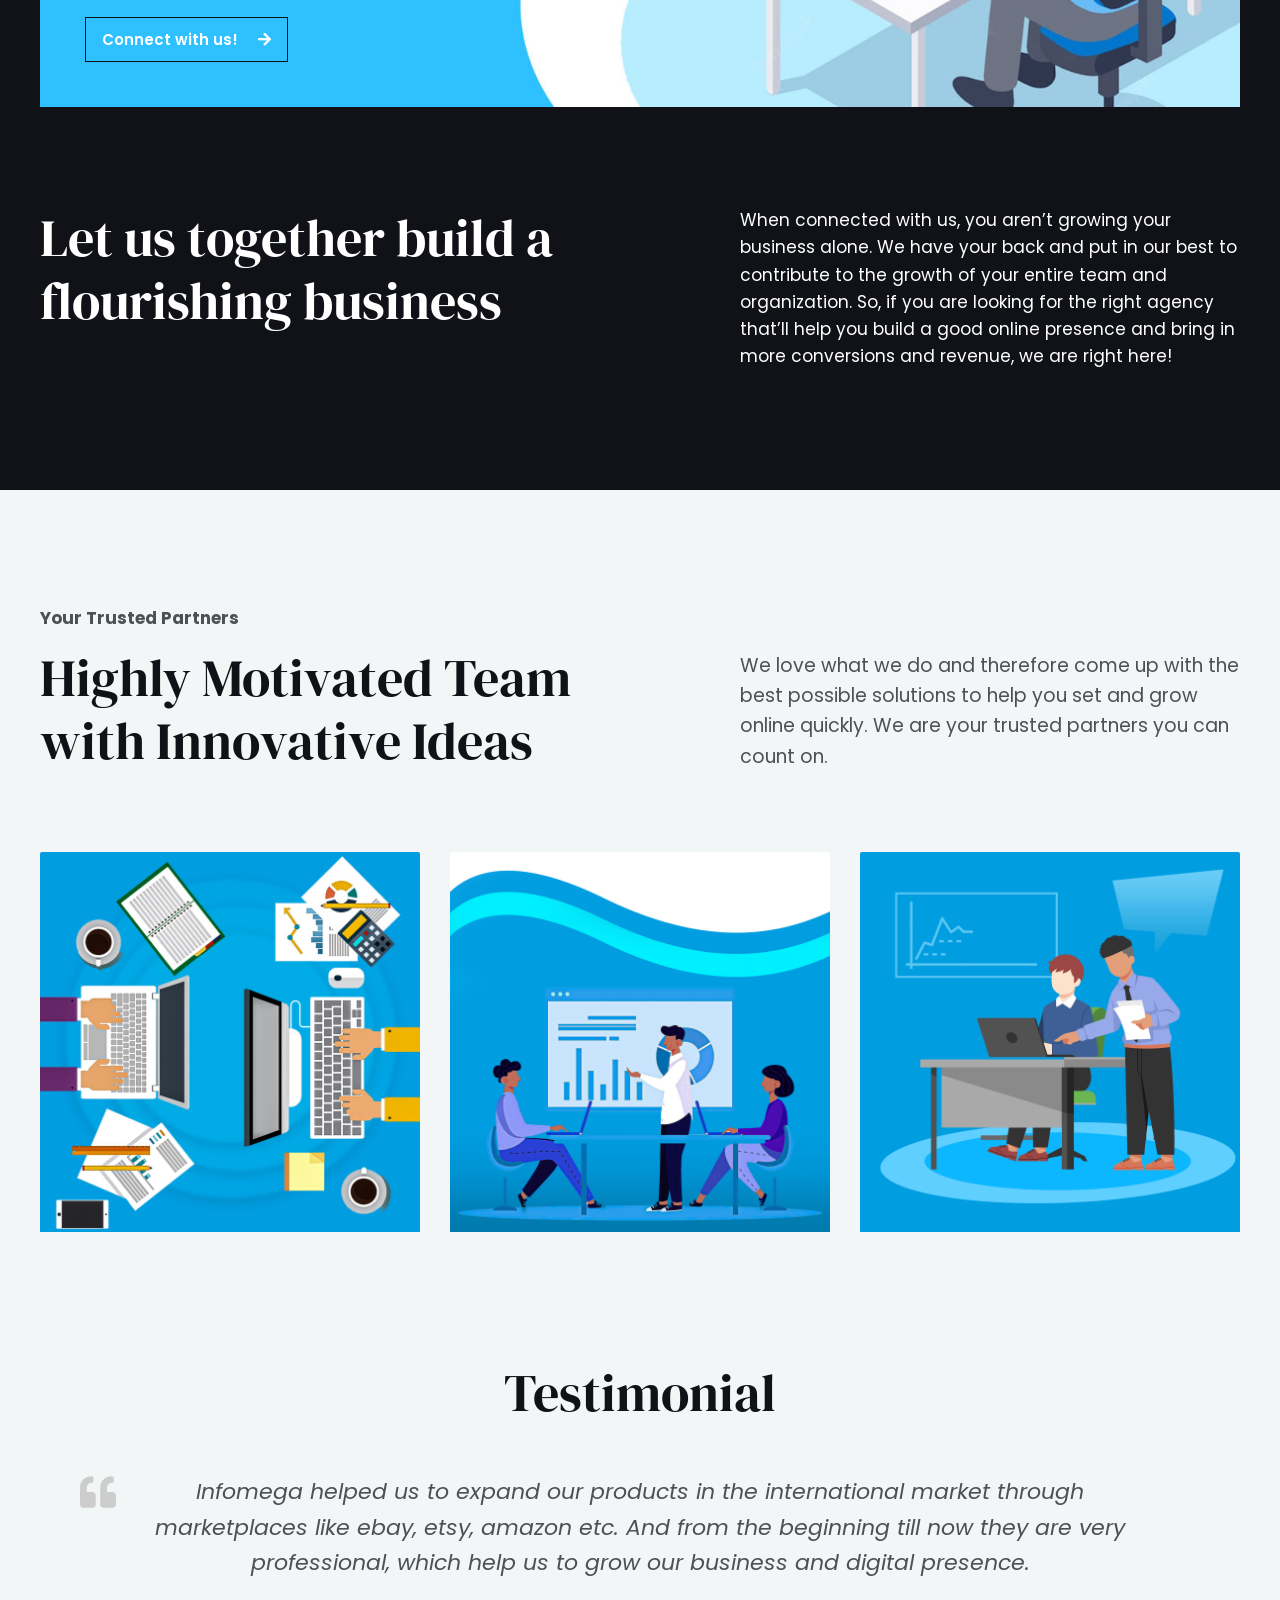
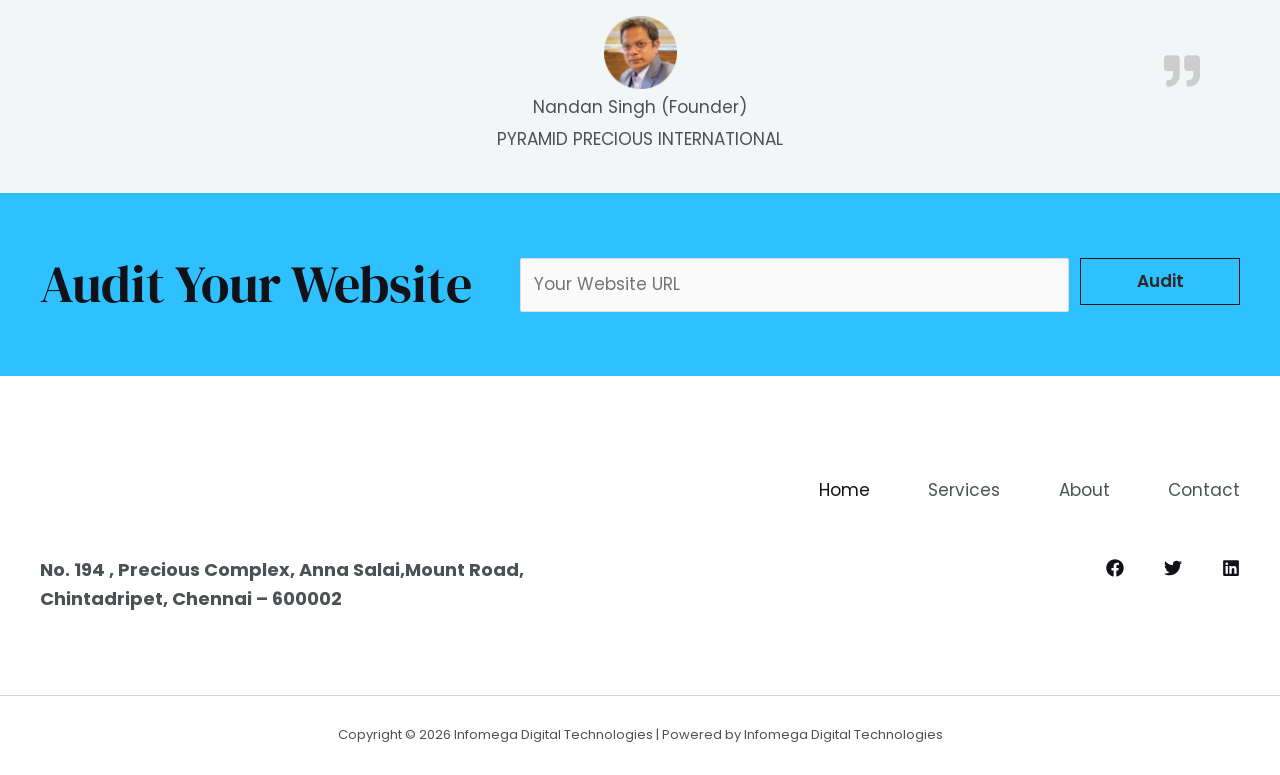
==== commit 7275115b: "Merge branch 'master' of https://github.com/arocksekar86/infomegadigital" ====
--- a/index.html
+++ b/index.html
@@ -275,11 +275,19 @@
 				<div class="elementor-element elementor-element-a76d397 elementor-arrows-position-inside elementor-pagination-position-outside elementor-widget elementor-widget-image-carousel e-widget-swiper" data-id="a76d397" data-element_type="widget" data-settings="{&quot;image_spacing_custom&quot;:{&quot;unit&quot;:&quot;px&quot;,&quot;size&quot;:-500,&quot;sizes&quot;:[]},&quot;navigation&quot;:&quot;both&quot;,&quot;autoplay&quot;:&quot;yes&quot;,&quot;pause_on_hover&quot;:&quot;yes&quot;,&quot;pause_on_interaction&quot;:&quot;yes&quot;,&quot;autoplay_speed&quot;:5000,&quot;infinite&quot;:&quot;yes&quot;,&quot;speed&quot;:500}" data-widget_type="image-carousel.default">
 				<div class="elementor-widget-container">
 			<style>/*! elementor - v3.7.8 - 02-10-2022 */
+<<<<<<< HEAD
 .elementor-widget-image-carousel .swiper-container{position:static}.elementor-widget-image-carousel .swiper-container .swiper-slide figure{line-height:inherit}.elementor-widget-image-carousel .swiper-slide{text-align:center}.elementor-image-carousel-wrapper:not(.swiper-container-initialized) .swiper-slide{max-width:calc(100% / var(--e-image-carousel-slides-to-show, 3))}</style>		<div class="elementor-image-carousel-wrapper swiper-container swiper-container-initialized swiper-container-horizontal" dir="ltr">
 			<div class="elementor-image-carousel swiper-wrapper" style="transform: translate3d(-680px, 0px, 0px); transition-duration: 0ms;"><div class="swiper-slide swiper-slide-duplicate" data-swiper-slide-index="13" style="width: 726.667px; margin-right: -500px;"><figure class="swiper-slide-inner"><img class="swiper-slide-image" src="./assets/images/meta-1-150x150.jpg" alt="meta"></figure></div><div class="swiper-slide swiper-slide-duplicate" data-swiper-slide-index="14" style="width: 726.667px; margin-right: -500px;"><figure class="swiper-slide-inner"><img class="swiper-slide-image" src="./assets/images/metaa-150x150.jpg" alt="metaa"></figure></div><div class="swiper-slide swiper-slide-duplicate swiper-slide-prev" data-swiper-slide-index="15" style="width: 726.667px; margin-right: -500px;"><figure class="swiper-slide-inner"><img class="swiper-slide-image" src="./assets/images/amazon-spn-1-150x150.jpg" alt="amazon spn"></figure></div>
 								<div class="swiper-slide swiper-slide-active" data-swiper-slide-index="0" style="width: 726.667px; margin-right: -500px;"><figure class="swiper-slide-inner"><img class="swiper-slide-image" src="./assets/images/amazon-global-selling-1-150x150.jpg" alt="amazon global selling"></figure></div><div class="swiper-slide swiper-slide-next" data-swiper-slide-index="1" style="width: 726.667px; margin-right: -500px;"><figure class="swiper-slide-inner"><img class="swiper-slide-image" src="./assets/images/amazon-ads-1-150x150.jpg" alt="amazon ads"></figure></div><div class="swiper-slide" data-swiper-slide-index="2" style="width: 726.667px; margin-right: -500px;"><figure class="swiper-slide-inner"><img class="swiper-slide-image" src="./assets/images/amazon-fba-1-150x150.jpg" alt="amazon fba"></figure></div><div class="swiper-slide" data-swiper-slide-index="3" style="width: 726.667px; margin-right: -500px;"><figure class="swiper-slide-inner"><img class="swiper-slide-image" src="./assets/images/amazon-ppc-1-150x150.jpg" alt="amazon ppc"></figure></div><div class="swiper-slide" data-swiper-slide-index="4" style="width: 726.667px; margin-right: -500px;"><figure class="swiper-slide-inner"><img class="swiper-slide-image" src="./assets/images/ebay-1-150x150.jpg" alt="ebay"></figure></div><div class="swiper-slide" data-swiper-slide-index="5" style="width: 726.667px; margin-right: -500px;"><figure class="swiper-slide-inner"><img class="swiper-slide-image" src="./assets/images/etsy-1-150x150.jpg" alt="etsy"></figure></div><div class="swiper-slide" data-swiper-slide-index="6" style="width: 726.667px; margin-right: -500px;"><figure class="swiper-slide-inner"><img class="swiper-slide-image" src="./assets/images/walmart-1-150x150.jpg" alt="walmart"></figure></div><div class="swiper-slide" data-swiper-slide-index="7" style="width: 726.667px; margin-right: -500px;"><figure class="swiper-slide-inner"><img class="swiper-slide-image" src="./assets/images/bonanza-1-150x150.jpg" alt="bonanza"></figure></div><div class="swiper-slide" data-swiper-slide-index="8" style="width: 726.667px; margin-right: -500px;"><figure class="swiper-slide-inner"><img class="swiper-slide-image" src="./assets/images/flipkart-1-150x150.jpg" alt="flipkart"></figure></div><div class="swiper-slide" data-swiper-slide-index="9" style="width: 726.667px; margin-right: -500px;"><figure class="swiper-slide-inner"><img class="swiper-slide-image" src="./assets/images/google-1-150x150.jpg" alt="google"></figure></div><div class="swiper-slide" data-swiper-slide-index="11" style="width: 726.667px; margin-right: -500px;"><figure class="swiper-slide-inner"><img class="swiper-slide-image" src="./assets/images/helium10-150x150.jpg" alt="helium10"></figure></div><div class="swiper-slide" data-swiper-slide-index="12" style="width: 726.667px; margin-right: -500px;"><figure class="swiper-slide-inner"><img class="swiper-slide-image" src="./assets/images/jungle-scout-1-150x150.jpg" alt="jungle scout"></figure></div><div class="swiper-slide" data-swiper-slide-index="13" style="width: 726.667px; margin-right: -500px;"><figure class="swiper-slide-inner"><img class="swiper-slide-image" src="./assets/images/meta-1-150x150.jpg" alt="meta"></figure></div><div class="swiper-slide" data-swiper-slide-index="14" style="width: 726.667px; margin-right: -500px;"><figure class="swiper-slide-inner"><img class="swiper-slide-image" src="./assets/images/metaa-150x150.jpg" alt="metaa"></figure></div><div class="swiper-slide swiper-slide-duplicate-prev" data-swiper-slide-index="15" style="width: 726.667px; margin-right: -500px;"><figure class="swiper-slide-inner"><img class="swiper-slide-image" src="./assets/images/amazon-spn-1-150x150.jpg" alt="amazon spn"></figure></div>			<div class="swiper-slide swiper-slide-duplicate swiper-slide-duplicate-active" data-swiper-slide-index="0" style="width: 726.667px; margin-right: -500px;"><figure class="swiper-slide-inner"><img class="swiper-slide-image" src="./assets/images/amazon-global-selling-1-150x150.jpg" alt="amazon global selling"></figure></div><div class="swiper-slide swiper-slide-duplicate swiper-slide-duplicate-next" data-swiper-slide-index="1" style="width: 726.667px; margin-right: -500px;"><figure class="swiper-slide-inner"><img class="swiper-slide-image" src="./assets/images/amazon-ads-1-150x150.jpg" alt="amazon ads"></figure></div><div class="swiper-slide swiper-slide-duplicate" data-swiper-slide-index="2" style="width: 726.667px; margin-right: -500px;"><figure class="swiper-slide-inner"><img class="swiper-slide-image" src="./assets/images/amazon-fba-1-150x150.jpg" alt="amazon fba"></figure></div></div>
 												<div class="swiper-pagination swiper-pagination-clickable swiper-pagination-bullets"><span class="swiper-pagination-bullet swiper-pagination-bullet-active" tabindex="0" role="button" aria-label="Go to slide 1"></span><span class="swiper-pagination-bullet" tabindex="0" role="button" aria-label="Go to slide 2"></span><span class="swiper-pagination-bullet" tabindex="0" role="button" aria-label="Go to slide 3"></span><span class="swiper-pagination-bullet" tabindex="0" role="button" aria-label="Go to slide 4"></span><span class="swiper-pagination-bullet" tabindex="0" role="button" aria-label="Go to slide 5"></span><span class="swiper-pagination-bullet" tabindex="0" role="button" aria-label="Go to slide 6"></span><span class="swiper-pagination-bullet" tabindex="0" role="button" aria-label="Go to slide 7"></span><span class="swiper-pagination-bullet" tabindex="0" role="button" aria-label="Go to slide 8"></span><span class="swiper-pagination-bullet" tabindex="0" role="button" aria-label="Go to slide 9"></span><span class="swiper-pagination-bullet" tabindex="0" role="button" aria-label="Go to slide 10"></span><span class="swiper-pagination-bullet" tabindex="0" role="button" aria-label="Go to slide 11"></span><span class="swiper-pagination-bullet" tabindex="0" role="button" aria-label="Go to slide 12"></span><span class="swiper-pagination-bullet" tabindex="0" role="button" aria-label="Go to slide 13"></span><span class="swiper-pagination-bullet" tabindex="0" role="button" aria-label="Go to slide 14"></span><span class="swiper-pagination-bullet" tabindex="0" role="button" aria-label="Go to slide 15"></span></div>
 												<div class="elementor-swiper-button elementor-swiper-button-prev" tabindex="0" role="button" aria-label="Previous slide">
+=======
+.elementor-widget-image-carousel .swiper-container{position:static}.elementor-widget-image-carousel .swiper-container .swiper-slide figure{line-height:inherit}.elementor-widget-image-carousel .swiper-slide{text-align:center}.elementor-image-carousel-wrapper:not(.) .swiper-slide{max-width:calc(100% / var(--e-image-carousel-slides-to-show, 3))}</style>		<div class="elementor-image-carousel-wrapper swiper-container " dir="ltr">
+			<div class="elementor-image-carousel swiper-wrapper">
+								<div class="swiper-slide" data-swiper-slide-index="0" style="width: 726.667px; margin-right: -500px;"><figure class="swiper-slide-inner"><img class="swiper-slide-image" src="./assets/images/amazon-global-selling-1-150x150.jpg" alt="amazon global selling"></figure></div><div class="swiper-slide" data-swiper-slide-index="1" style="width: 726.667px; margin-right: -500px;"><figure class="swiper-slide-inner"><img class="swiper-slide-image" src="./assets/images/amazon-ads-1-150x150.jpg" alt="amazon ads"></figure></div><div class="swiper-slide" data-swiper-slide-index="2" style="width: 726.667px; margin-right: -500px;"><figure class="swiper-slide-inner"><img class="swiper-slide-image" src="./assets/images/amazon-fba-1-150x150.jpg" alt="amazon fba"></figure></div><div class="swiper-slide" data-swiper-slide-index="3" style="width: 726.667px; margin-right: -500px;"><figure class="swiper-slide-inner"><img class="swiper-slide-image" src="./assets/images/amazon-ppc-1-150x150.jpg" alt="amazon ppc"></figure></div><div class="swiper-slide" data-swiper-slide-index="4" style="width: 726.667px; margin-right: -500px;"><figure class="swiper-slide-inner"><img class="swiper-slide-image" src="./assets/images/ebay-1-150x150.jpg" alt="ebay"></figure></div><div class="swiper-slide" data-swiper-slide-index="5" style="width: 726.667px; margin-right: -500px;"><figure class="swiper-slide-inner"><img class="swiper-slide-image" src="./assets/images/etsy-1-150x150.jpg" alt="etsy"></figure></div><div class="swiper-slide" data-swiper-slide-index="6" style="width: 726.667px; margin-right: -500px;"><figure class="swiper-slide-inner"><img class="swiper-slide-image" src="./assets/images/walmart-1-150x150.jpg" alt="walmart"></figure></div><div class="swiper-slide" data-swiper-slide-index="7" style="width: 726.667px; margin-right: -500px;"><figure class="swiper-slide-inner"><img class="swiper-slide-image" src="./assets/images/bonanza-1-150x150.jpg" alt="bonanza"></figure></div><div class="swiper-slide" data-swiper-slide-index="8" style="width: 726.667px; margin-right: -500px;"><figure class="swiper-slide-inner"><img class="swiper-slide-image" src="./assets/images/flipkart-1-150x150.jpg" alt="flipkart"></figure></div><div class="swiper-slide" data-swiper-slide-index="9" style="width: 726.667px; margin-right: -500px;"><figure class="swiper-slide-inner"><img class="swiper-slide-image" src="./assets/images/meesho-1-150x150.jpg" alt="meesho"></figure></div><div class="swiper-slide" data-swiper-slide-index="10" style="width: 726.667px; margin-right: -500px;"><figure class="swiper-slide-inner"><img class="swiper-slide-image" src="./assets/images/google-1-150x150.jpg" alt="google"></figure></div><div class="swiper-slide" data-swiper-slide-index="11" style="width: 726.667px; margin-right: -500px;"><figure class="swiper-slide-inner"><img class="swiper-slide-image" src="./assets/images/helium10-150x150.jpg" alt="helium10"></figure></div><div class="swiper-slide" data-swiper-slide-index="12" style="width: 726.667px; margin-right: -500px;"><figure class="swiper-slide-inner"><img class="swiper-slide-image" src="./assets/images/jungle-scout-1-150x150.jpg" alt="jungle scout"></figure></div><div class="swiper-slide" data-swiper-slide-index="13" style="width: 726.667px; margin-right: -500px;"><figure class="swiper-slide-inner"><img class="swiper-slide-image" src="./assets/images/meta-1-150x150.jpg" alt="meta"></figure></div><div class="swiper-slide" data-swiper-slide-index="14" style="width: 726.667px; margin-right: -500px;"><figure class="swiper-slide-inner"><img class="swiper-slide-image" src="./assets/images/metaa-150x150.jpg" alt="metaa"></figure></div>			</div>
+												<div class="swiper-pagination swiper-pagination-clickable swiper-pagination-bullets"><span class="swiper-pagination-bullet swiper-pagination-bullet-active" tabindex="0" role="button" aria-label="Go to slide 1"></span><span class="swiper-pagination-bullet" tabindex="0" role="button" aria-label="Go to slide 2"></span><span class="swiper-pagination-bullet" tabindex="0" role="button" aria-label="Go to slide 3"></span><span class="swiper-pagination-bullet" tabindex="0" role="button" aria-label="Go to slide 4"></span><span class="swiper-pagination-bullet" tabindex="0" role="button" aria-label="Go to slide 5"></span><span class="swiper-pagination-bullet" tabindex="0" role="button" aria-label="Go to slide 6"></span><span class="swiper-pagination-bullet" tabindex="0" role="button" aria-label="Go to slide 7"></span><span class="swiper-pagination-bullet" tabindex="0" role="button" aria-label="Go to slide 8"></span><span class="swiper-pagination-bullet" tabindex="0" role="button" aria-label="Go to slide 9"></span><span class="swiper-pagination-bullet" tabindex="0" role="button" aria-label="Go to slide 10"></span><span class="swiper-pagination-bullet" tabindex="0" role="button" aria-label="Go to slide 11"></span><span class="swiper-pagination-bullet" tabindex="0" role="button" aria-label="Go to slide 12"></span><span class="swiper-pagination-bullet" tabindex="0" role="button" aria-label="Go to slide 13"></span><span class="swiper-pagination-bullet" tabindex="0" role="button" aria-label="Go to slide 14"></span><span class="swiper-pagination-bullet" tabindex="0" role="button" aria-label="Go to slide 15"></span><span class="swiper-pagination-bullet" tabindex="0" role="button" aria-label="Go to slide 16"></span></div>
+													<div class="elementor-swiper-button elementor-swiper-button-prev" tabindex="0" role="button" aria-label="Previous slide">
+>>>>>>> 94b5bbde89acd452732275b4145c155dc6ed61ed
 						<i aria-hidden="true" class="eicon-chevron-left"></i>						<span class="elementor-screen-only">Previous</span>
 					</div>
 					<div class="elementor-swiper-button elementor-swiper-button-next" tabindex="0" role="button" aria-label="Next slide">
@@ -367,9 +375,9 @@
 				</div>
 				<div class="elementor-element elementor-element-1455660 elementor-arrows-position-outside elementor-pagination-position-outside elementor-widget elementor-widget-image-carousel e-widget-swiper" data-id="1455660" data-element_type="widget" data-settings="{&quot;image_spacing_custom&quot;:{&quot;unit&quot;:&quot;px&quot;,&quot;size&quot;:0,&quot;sizes&quot;:[]},&quot;navigation&quot;:&quot;both&quot;,&quot;autoplay&quot;:&quot;yes&quot;,&quot;pause_on_hover&quot;:&quot;yes&quot;,&quot;pause_on_interaction&quot;:&quot;yes&quot;,&quot;autoplay_speed&quot;:5000,&quot;infinite&quot;:&quot;yes&quot;,&quot;speed&quot;:500}" data-widget_type="image-carousel.default">
 				<div class="elementor-widget-container">
-					<div class="elementor-image-carousel-wrapper swiper-container swiper-container-initialized swiper-container-horizontal" dir="ltr">
-			<div class="elementor-image-carousel swiper-wrapper" style="transform: translate3d(-1140px, 0px, 0px); transition-duration: 0ms;"><div class="swiper-slide swiper-slide-duplicate" data-swiper-slide-index="12" style="width: 380px;"><figure class="swiper-slide-inner"><img class="swiper-slide-image" src="./assets/images/ega-trust-300x235.png" alt="ega trust"></figure></div><div class="swiper-slide swiper-slide-duplicate" data-swiper-slide-index="13" style="width: 380px;"><figure class="swiper-slide-inner"><img class="swiper-slide-image" src="./assets/images/CSB-bank.png" alt="CSB bank"></figure></div><div class="swiper-slide swiper-slide-duplicate swiper-slide-prev" data-swiper-slide-index="14" style="width: 380px;"><figure class="swiper-slide-inner"><img class="swiper-slide-image" src="./assets/images/Bikes-n-cars-300x208.png" alt="Bikes n cars"></figure></div>
-								<div class="swiper-slide swiper-slide-active" data-swiper-slide-index="0" style="width: 380px;"><figure class="swiper-slide-inner"><img class="swiper-slide-image" src="./assets/images/Client-1-300x79.jpg" alt="client3"></figure></div><div class="swiper-slide swiper-slide-next" data-swiper-slide-index="1" style="width: 380px;"><figure class="swiper-slide-inner"><img class="swiper-slide-image" src="./assets/images/Client-7-300x82.png" alt="client5"></figure></div><div class="swiper-slide" data-swiper-slide-index="2" style="width: 380px;"><figure class="swiper-slide-inner"><img class="swiper-slide-image" src="./assets/images/Client-2-300x104.png" alt="client4"></figure></div><div class="swiper-slide" data-swiper-slide-index="3" style="width: 380px;"><figure class="swiper-slide-inner"><img class="swiper-slide-image" src="./assets/images/Client-3-300x139.png" alt="client6"></figure></div><div class="swiper-slide" data-swiper-slide-index="4" style="width: 380px;"><figure class="swiper-slide-inner"><img class="swiper-slide-image" src="./assets/images/Client-10.png" alt="client7"></figure></div><div class="swiper-slide" data-swiper-slide-index="5" style="width: 380px;"><figure class="swiper-slide-inner"><img class="swiper-slide-image" src="./assets/images/Client-6-300x72.png" alt="client8"></figure></div><div class="swiper-slide" data-swiper-slide-index="6" style="width: 380px;"><figure class="swiper-slide-inner"><img class="swiper-slide-image" src="./assets/images/Client-11.png" alt="Client (11)"></figure></div><div class="swiper-slide" data-swiper-slide-index="7" style="width: 380px;"><figure class="swiper-slide-inner"><img class="swiper-slide-image" src="./assets/images/WOW-300x128.png" alt="WOW"></figure></div><div class="swiper-slide" data-swiper-slide-index="8" style="width: 380px;"><figure class="swiper-slide-inner"><img class="swiper-slide-image" src="./assets/images/Veba.png" alt="Veba"></figure></div><div class="swiper-slide" data-swiper-slide-index="9" style="width: 380px;"><figure class="swiper-slide-inner"><img class="swiper-slide-image" src="./assets/images/Masaya-300x129.jpg" alt="Masaya"></figure></div><div class="swiper-slide" data-swiper-slide-index="10" style="width: 380px;"><figure class="swiper-slide-inner"><img class="swiper-slide-image" src="./assets/images/new-destiny-240x300.png" alt="new destiny"></figure></div><div class="swiper-slide" data-swiper-slide-index="11" style="width: 380px;"><figure class="swiper-slide-inner"><img class="swiper-slide-image" src="./assets/images/Greenfuturz-300x127.png" alt="Greenfuturz"></figure></div><div class="swiper-slide" data-swiper-slide-index="12" style="width: 380px;"><figure class="swiper-slide-inner"><img class="swiper-slide-image" src="./assets/images/ega-trust-300x235.png" alt="ega trust"></figure></div><div class="swiper-slide" data-swiper-slide-index="13" style="width: 380px;"><figure class="swiper-slide-inner"><img class="swiper-slide-image" src="./assets/images/CSB-bank.png" alt="CSB bank"></figure></div><div class="swiper-slide swiper-slide-duplicate-prev" data-swiper-slide-index="14" style="width: 380px;"><figure class="swiper-slide-inner"><img class="swiper-slide-image" src="./assets/images/Bikes-n-cars-300x208.png" alt="Bikes n cars"></figure></div>			<div class="swiper-slide swiper-slide-duplicate swiper-slide-duplicate-active" data-swiper-slide-index="0" style="width: 380px;"><figure class="swiper-slide-inner"><img class="swiper-slide-image" src="./assets/images/Client-1-300x79.jpg" alt="client3"></figure></div><div class="swiper-slide swiper-slide-duplicate swiper-slide-duplicate-next" data-swiper-slide-index="1" style="width: 380px;"><figure class="swiper-slide-inner"><img class="swiper-slide-image" src="./assets/images/Client-7-300x82.png" alt="client5"></figure></div><div class="swiper-slide swiper-slide-duplicate" data-swiper-slide-index="2" style="width: 380px;"><figure class="swiper-slide-inner"><img class="swiper-slide-image" src="./assets/images/Client-2-300x104.png" alt="client4"></figure></div></div>
+					<div class="elementor-image-carousel-wrapper swiper-container " dir="ltr">
+			<div class="elementor-image-carousel swiper-wrapper">
+								<div class="swiper-slide" data-swiper-slide-index="0" style="width: 380px;"><figure class="swiper-slide-inner"><img class="swiper-slide-image" src="./assets/images/Client-1-300x79.jpg" alt="client3"></figure></div><div class="swiper-slide" data-swiper-slide-index="1" style="width: 380px;"><figure class="swiper-slide-inner"><img class="swiper-slide-image" src="./assets/images/Client-7-300x82.png" alt="client5"></figure></div><div class="swiper-slide" data-swiper-slide-index="2" style="width: 380px;"><figure class="swiper-slide-inner"><img class="swiper-slide-image" src="./assets/images/Client-2-300x104.png" alt="client4"></figure></div><div class="swiper-slide" data-swiper-slide-index="3" style="width: 380px;"><figure class="swiper-slide-inner"><img class="swiper-slide-image" src="./assets/images/Client-3-300x139.png" alt="client6"></figure></div><div class="swiper-slide" data-swiper-slide-index="4" style="width: 380px;"><figure class="swiper-slide-inner"><img class="swiper-slide-image" src="./assets/images/Client-10.png" alt="client7"></figure></div><div class="swiper-slide" data-swiper-slide-index="5" style="width: 380px;"><figure class="swiper-slide-inner"><img class="swiper-slide-image" src="./assets/images/Client-6-300x72.png" alt="client8"></figure></div><div class="swiper-slide" data-swiper-slide-index="6" style="width: 380px;"><figure class="swiper-slide-inner"><img class="swiper-slide-image" src="./assets/images/Client-11.png" alt="Client (11)"></figure></div><div class="swiper-slide" data-swiper-slide-index="7" style="width: 380px;"><figure class="swiper-slide-inner"><img class="swiper-slide-image" src="./assets/images/WOW-300x128.png" alt="WOW"></figure></div><div class="swiper-slide" data-swiper-slide-index="8" style="width: 380px;"><figure class="swiper-slide-inner"><img class="swiper-slide-image" src="./assets/images/Veba.png" alt="Veba"></figure></div><div class="swiper-slide" data-swiper-slide-index="9" style="width: 380px;"><figure class="swiper-slide-inner"><img class="swiper-slide-image" src="./assets/images/Masaya-300x129.jpg" alt="Masaya"></figure></div><div class="swiper-slide" data-swiper-slide-index="10" style="width: 380px;"><figure class="swiper-slide-inner"><img class="swiper-slide-image" src="./assets/images/new-destiny-240x300.png" alt="new destiny"></figure></div><div class="swiper-slide" data-swiper-slide-index="11" style="width: 380px;"><figure class="swiper-slide-inner"><img class="swiper-slide-image" src="./assets/images/Greenfuturz-300x127.png" alt="Greenfuturz"></figure></div><div class="swiper-slide" data-swiper-slide-index="12" style="width: 380px;"><figure class="swiper-slide-inner"><img class="swiper-slide-image" src="./assets/images/ega-trust-300x235.png" alt="ega trust"></figure></div><div class="swiper-slide" data-swiper-slide-index="13" style="width: 380px;"><figure class="swiper-slide-inner"><img class="swiper-slide-image" src="./assets/images/CSB-bank.png" alt="CSB bank"></figure></div>			</div>
 												<div class="swiper-pagination swiper-pagination-clickable swiper-pagination-bullets"><span class="swiper-pagination-bullet swiper-pagination-bullet-active" tabindex="0" role="button" aria-label="Go to slide 1"></span><span class="swiper-pagination-bullet" tabindex="0" role="button" aria-label="Go to slide 2"></span><span class="swiper-pagination-bullet" tabindex="0" role="button" aria-label="Go to slide 3"></span><span class="swiper-pagination-bullet" tabindex="0" role="button" aria-label="Go to slide 4"></span><span class="swiper-pagination-bullet" tabindex="0" role="button" aria-label="Go to slide 5"></span><span class="swiper-pagination-bullet" tabindex="0" role="button" aria-label="Go to slide 6"></span><span class="swiper-pagination-bullet" tabindex="0" role="button" aria-label="Go to slide 7"></span><span class="swiper-pagination-bullet" tabindex="0" role="button" aria-label="Go to slide 8"></span><span class="swiper-pagination-bullet" tabindex="0" role="button" aria-label="Go to slide 9"></span><span class="swiper-pagination-bullet" tabindex="0" role="button" aria-label="Go to slide 10"></span><span class="swiper-pagination-bullet" tabindex="0" role="button" aria-label="Go to slide 11"></span><span class="swiper-pagination-bullet" tabindex="0" role="button" aria-label="Go to slide 12"></span><span class="swiper-pagination-bullet" tabindex="0" role="button" aria-label="Go to slide 13"></span><span class="swiper-pagination-bullet" tabindex="0" role="button" aria-label="Go to slide 14"></span><span class="swiper-pagination-bullet" tabindex="0" role="button" aria-label="Go to slide 15"></span></div>
 													<div class="elementor-swiper-button elementor-swiper-button-prev" tabindex="0" role="button" aria-label="Previous slide">
 						<i aria-hidden="true" class="eicon-chevron-left"></i>						<span class="elementor-screen-only">Previous</span>
@@ -693,7 +701,7 @@
 <script src="./js/jquery-ui-core.min.js?ver=1.13.1" id="jquery-ui-core-js"></script>
 <script src="./js/swiper.min.js?ver=5.3.6" id="swiper-js"></script>
 <script id="elementor-frontend-js-before">
-var elementorFrontendConfig = {"environmentMode":{"edit":false,"wpPreview":false,"isScriptDebug":false},"i18n":{"shareOnFacebook":"Share on Facebook","shareOnTwitter":"Share on Twitter","pinIt":"Pin it","download":"Download","downloadImage":"Download image","fullscreen":"Fullscreen","zoom":"Zoom","share":"Share","playVideo":"Play Video","previous":"Previous","next":"Next","close":"Close"},"is_rtl":false,"breakpoints":{"xs":0,"sm":480,"md":768,"lg":1025,"xl":1440,"xxl":1600},"responsive":{"breakpoints":{"mobile":{"label":"Mobile","value":767,"default_value":767,"direction":"max","is_enabled":true},"mobile_extra":{"label":"Mobile Extra","value":880,"default_value":880,"direction":"max","is_enabled":false},"tablet":{"label":"Tablet","value":1024,"default_value":1024,"direction":"max","is_enabled":true},"tablet_extra":{"label":"Tablet Extra","value":1200,"default_value":1200,"direction":"max","is_enabled":false},"laptop":{"label":"Laptop","value":1366,"default_value":1366,"direction":"max","is_enabled":false},"widescreen":{"label":"Widescreen","value":2400,"default_value":2400,"direction":"min","is_enabled":false}}},"version":"3.7.8","is_static":false,"experimentalFeatures":{"e_dom_optimization":true,"e_optimized_assets_loading":true,"e_optimized_css_loading":true,"a11y_improvements":true,"additional_custom_breakpoints":true,"e_import_export":true,"e_hidden_wordpress_widgets":true,"landing-pages":true,"elements-color-picker":true,"favorite-widgets":true,"admin-top-bar":true},"urls":{"assets":".\\/js\/"},"settings":{"page":[],"editorPreferences":[]},"kit":{"active_breakpoints":["viewport_mobile","viewport_tablet"],"global_image_lightbox":"yes","lightbox_enable_counter":"yes","lightbox_enable_fullscreen":"yes","lightbox_enable_zoom":"yes","lightbox_enable_share":"yes","lightbox_title_src":"title","lightbox_description_src":"description"},"post":{"id":393,"title":"Infomega%20Digital%20Technologies%20%E2%80%93%20Digital%20Marketing%20Agency","excerpt":"","featuredImage":false}};
+var elementorFrontendConfig = {"environmentMode":{"edit":false,"wpPreview":false,"isScriptDebug":false},"i18n":{"shareOnFacebook":"Share on Facebook","shareOnTwitter":"Share on Twitter","pinIt":"Pin it","download":"Download","downloadImage":"Download image","fullscreen":"Fullscreen","zoom":"Zoom","share":"Share","playVideo":"Play Video","previous":"Previous","next":"Next","close":"Close"},"is_rtl":false,"breakpoints":{"xs":0,"sm":480,"md":768,"lg":1025,"xl":1440,"xxl":1600},"responsive":{"breakpoints":{"mobile":{"label":"Mobile","value":767,"default_value":767,"direction":"max","is_enabled":true},"mobile_extra":{"label":"Mobile Extra","value":880,"default_value":880,"direction":"max","is_enabled":false},"tablet":{"label":"Tablet","value":1024,"default_value":1024,"direction":"max","is_enabled":true},"tablet_extra":{"label":"Tablet Extra","value":1200,"default_value":1200,"direction":"max","is_enabled":false},"laptop":{"label":"Laptop","value":1366,"default_value":1366,"direction":"max","is_enabled":false},"widescreen":{"label":"Widescreen","value":2400,"default_value":2400,"direction":"min","is_enabled":false}}},"version":"3.7.8","is_static":false,"experimentalFeatures":{"e_dom_optimization":true,"e_optimized_assets_loading":true,"e_optimized_css_loading":true,"a11y_improvements":true,"additional_custom_breakpoints":true,"e_import_export":true,"e_hidden_wordpress_widgets":true,"landing-pages":true,"elements-color-picker":true,"favorite-widgets":true,"admin-top-bar":true},"urls":{"assets":".\\/assets\\/elementor\\/"},"settings":{"page":[],"editorPreferences":[]},"kit":{"active_breakpoints":["viewport_mobile","viewport_tablet"],"global_image_lightbox":"yes","lightbox_enable_counter":"yes","lightbox_enable_fullscreen":"yes","lightbox_enable_zoom":"yes","lightbox_enable_share":"yes","lightbox_title_src":"title","lightbox_description_src":"description"},"post":{"id":393,"title":"Infomega%20Digital%20Technologies%20%E2%80%93%20Digital%20Marketing%20Agency","excerpt":"","featuredImage":false}};
 </script>
 <script src="./js/elementor-frontend.min.js?ver=3.7.8" id="elementor-frontend-js"></script><span id="elementor-device-mode" class="elementor-screen-only"></span>
 <script id="wp-util-js-extra">
